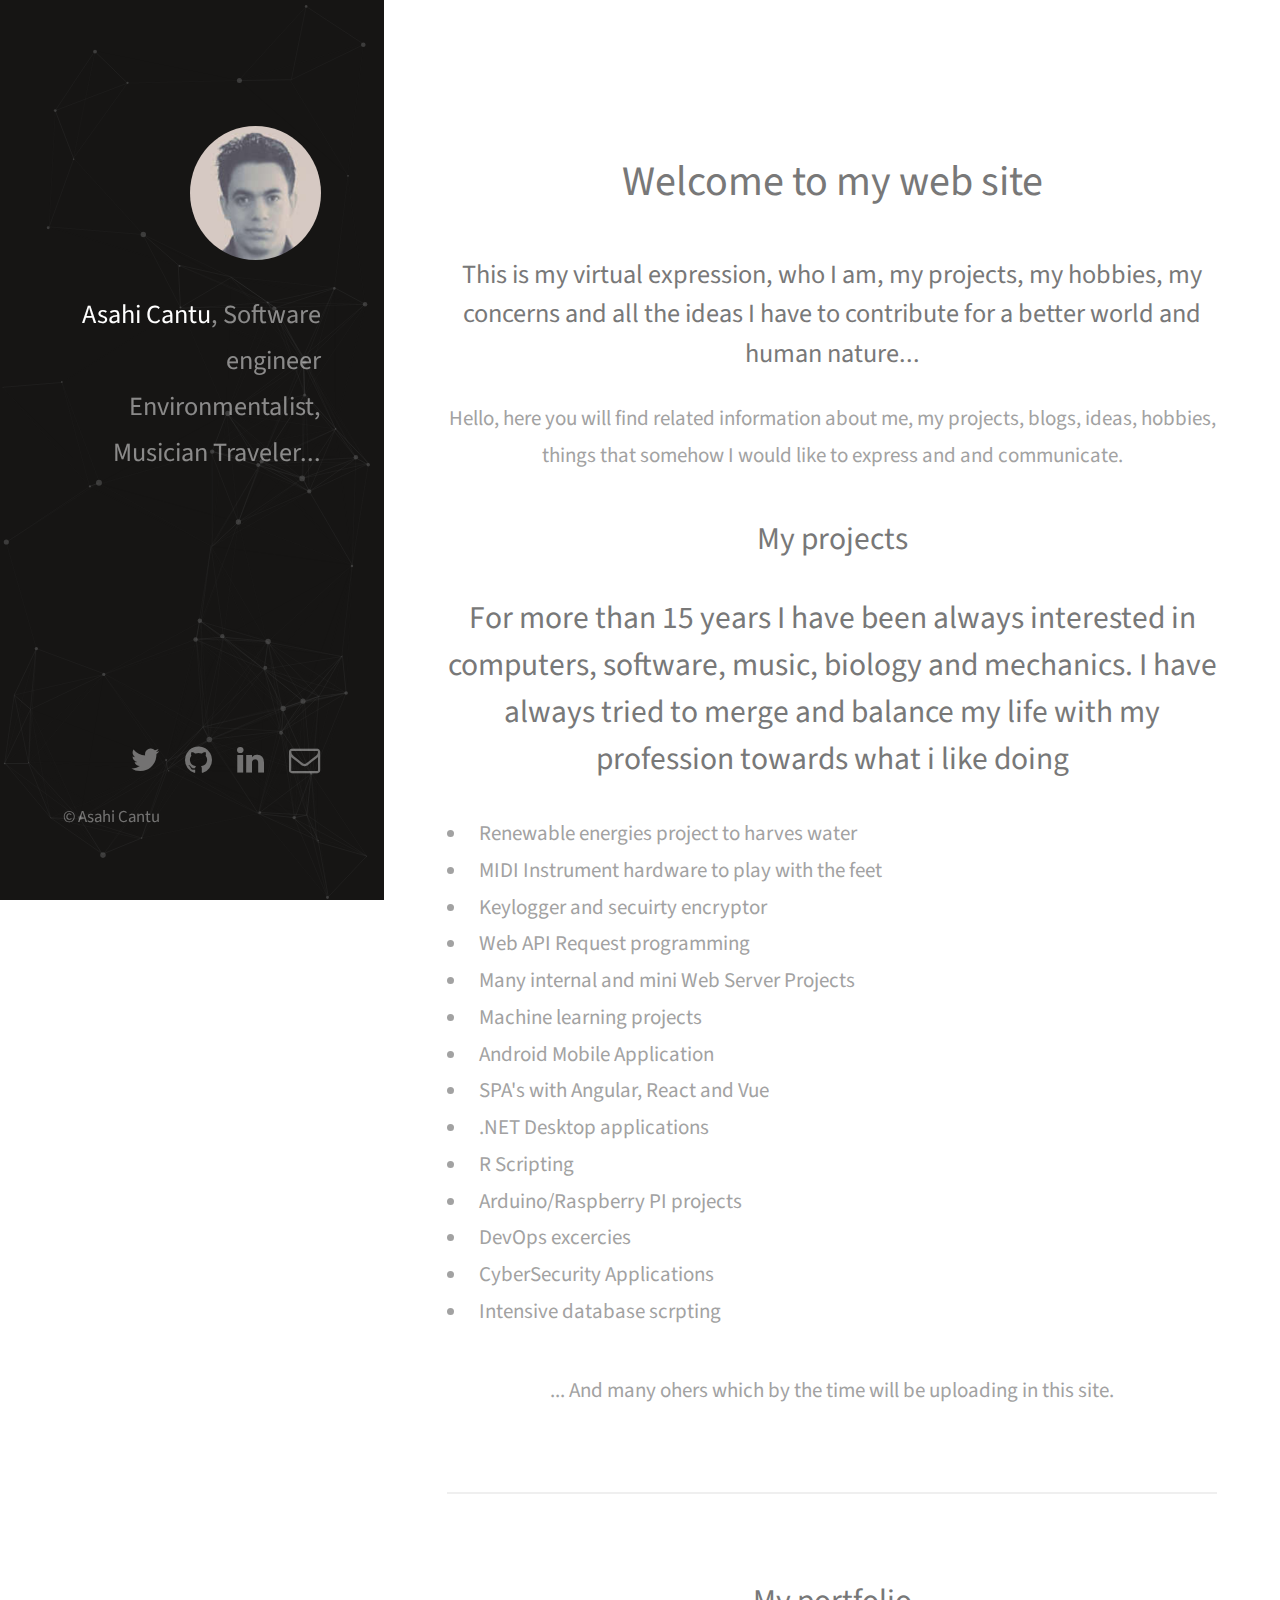
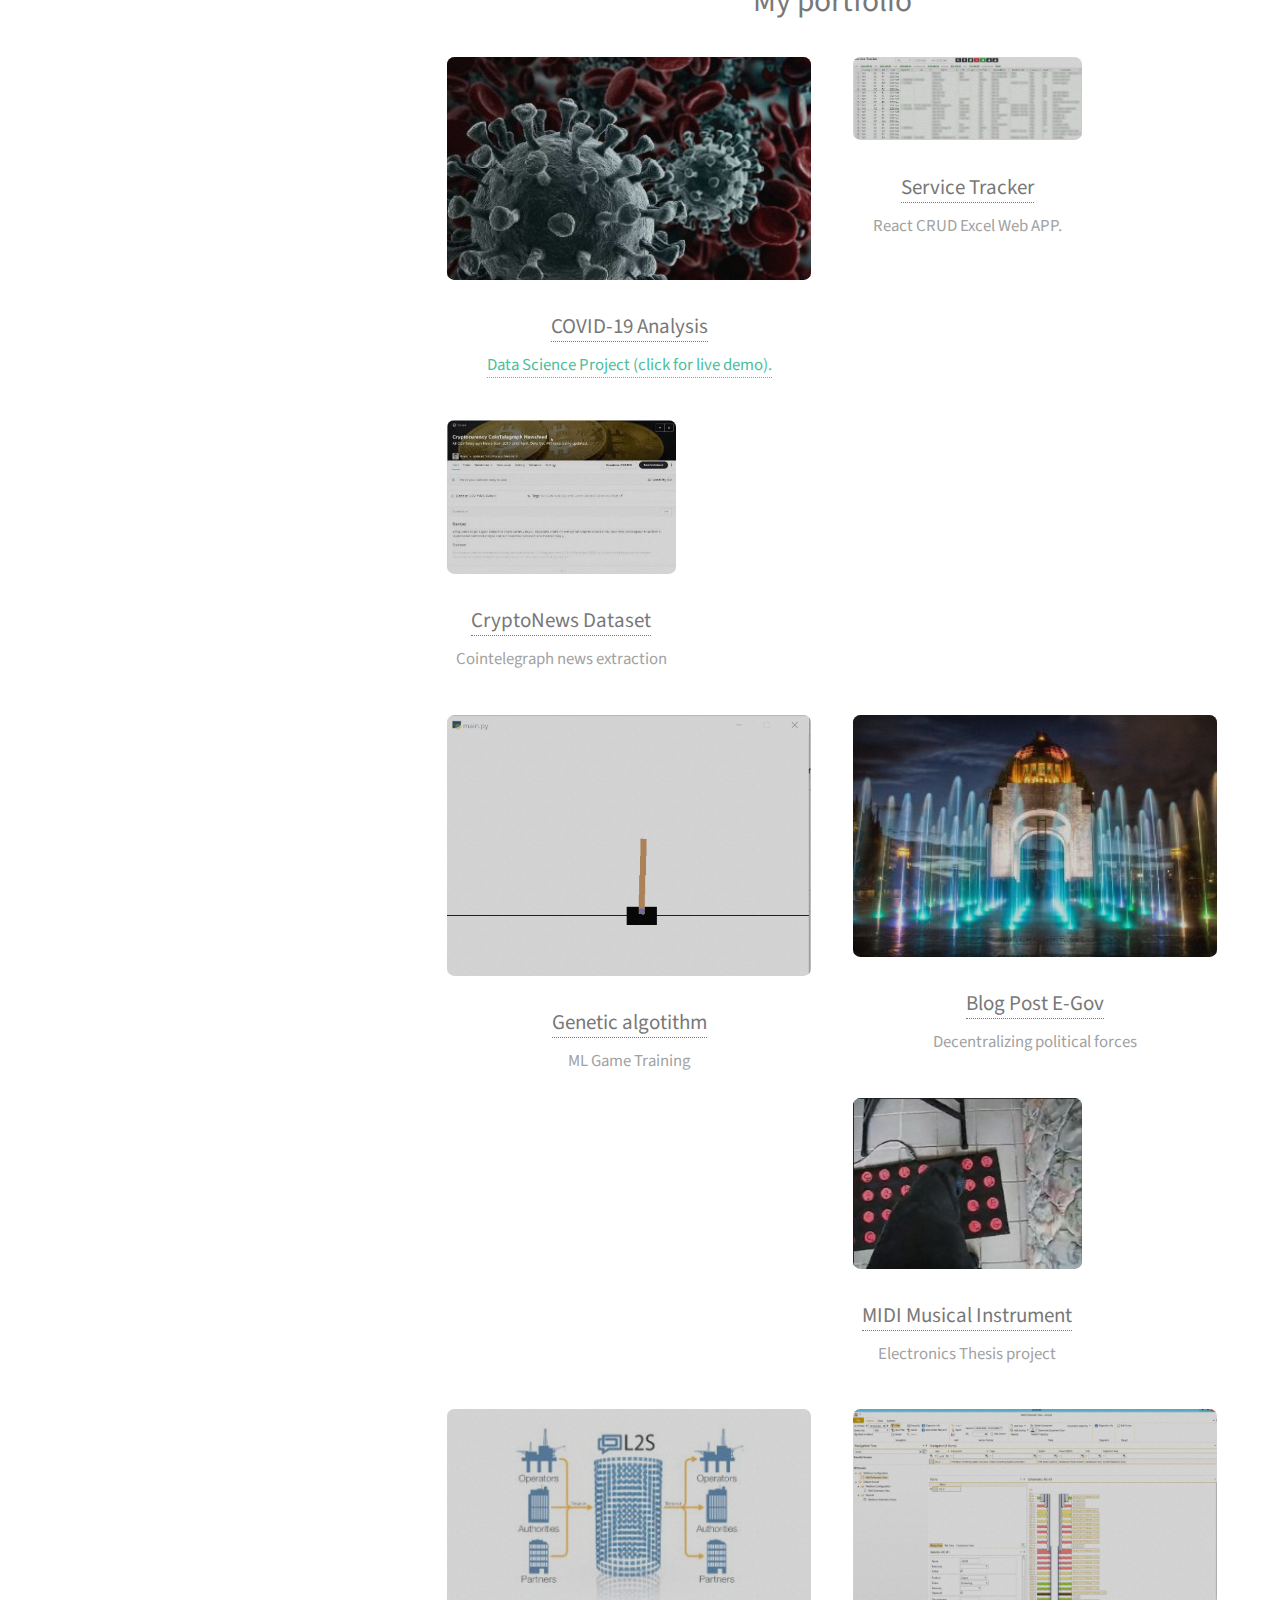
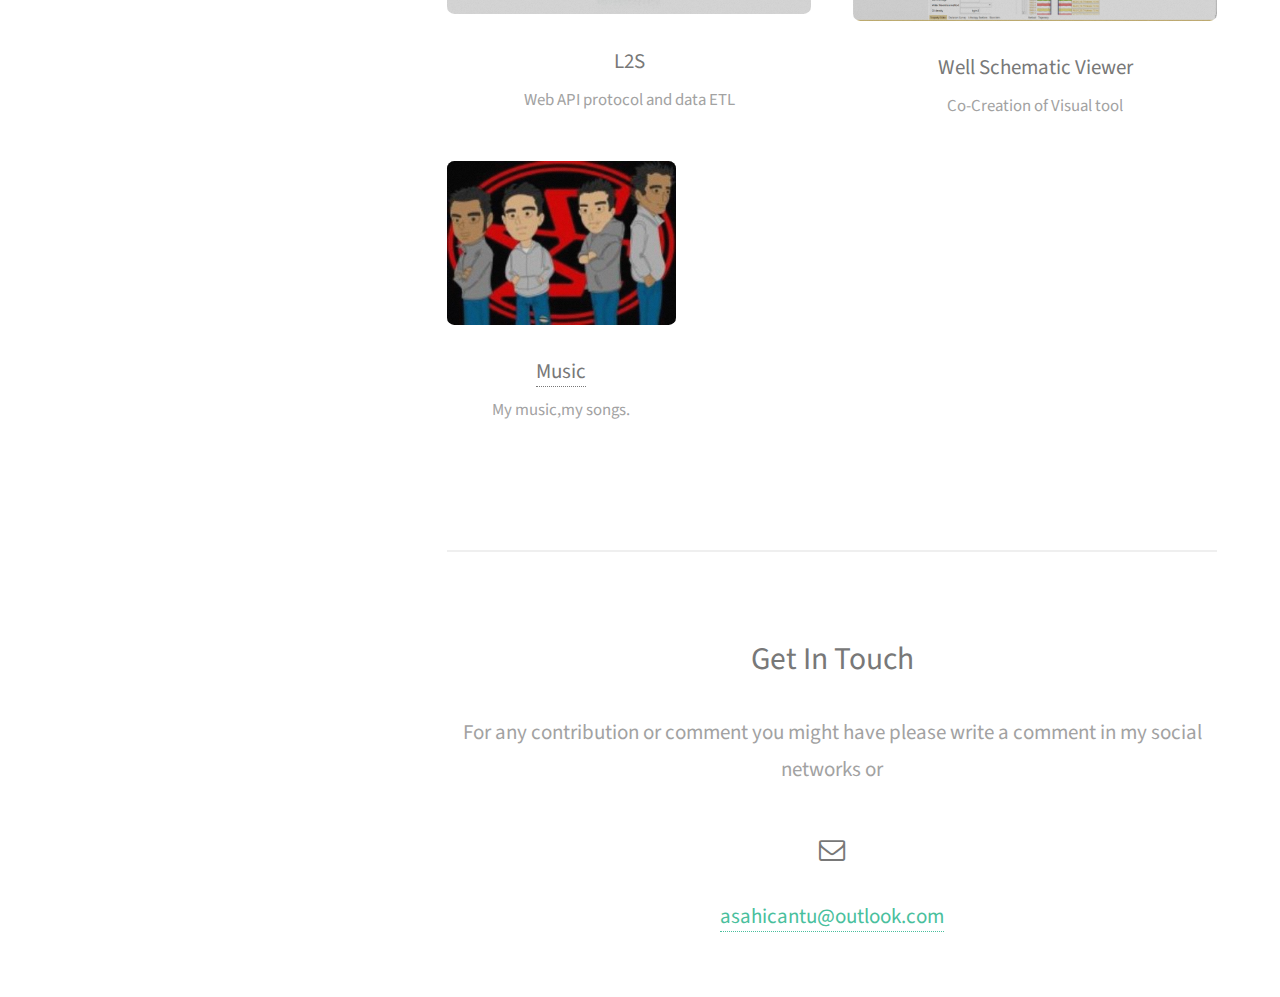
==== index.html @ 12fe198a "Removed ssl afterwards" ====
<!DOCTYPE HTML>
<html>
	<head>
		<title>Asahi Cantu Web Page</title>
		<meta charset="utf-8" />
		<meta name="viewport" content="width=device-width, initial-scale=1" />
		<!--[if lte IE 8]><script src="assets/js/ie/html5shiv.js"></script><![endif]-->
		<link rel="stylesheet" href="assets/css/main.css" />
		<link rel="stylesheet" href="assets/css/particles.css" />
		<!--[if lte IE 8]><link rel="stylesheet" href="assets/css/ie8.css" /><![endif]-->
	</head>
	<body id="top" class="intro">
		<!-- Header -->
			<header id="header">
					<div id="particles-js" class="inner">
						<a href="#" class="image avatar">
							<img src="images/PersonalPicture.png" alt="" />
						</a>
						<h1>
							<strong>Asahi Cantu</strong>, Software engineer
							<br /> Environmentalist, Musician
							<br /> Traveler...
						</h1>
				</div>
			</header>

		<!-- Main -->
			<div id="main">
				<!-- One -->
					<section id="one">
						<header class="major">
							<h2><strong>Welcome to my web site</strong><br /></h2>
							<h3>This is my virtual expression, who I am, my projects, my hobbies, my concerns and all the ideas I have to contribute for a better world and human nature...</h3>
						</header>
						<p>Hello, here you will find related information about me,  my projects, blogs, ideas, hobbies, things that somehow I would like to express and and communicate.</p>
						<h2><strong>My projects</strong><br /></h2>
							<h2>For more  than 15 years I have been always interested in computers, software, music, biology and mechanics. I have always tried to merge and balance my life with my profession towards what i like doing</h2>
						<ul>
							<li>Renewable energies project to harves water</li>
							<li>MIDI Instrument hardware to play with the feet</li>
							<li>Keylogger and secuirty encryptor</li>
							<li>Web API Request programming</li>
							<li>Many internal and mini Web Server Projects</li>
							<li>Machine learning projects</li>
							<li>Android Mobile Application</li>
							<li>SPA's with Angular, React and Vue</li>
							<li>.NET Desktop applications</li>
							<li>R Scripting</li>
							<li>Arduino/Raspberry PI projects</li>
							<li>DevOps excercies</li>
							<li>CyberSecurity Applications</li>
							<li>Intensive database scrpting</li>
						</ul>
						... And many ohers which by the time will be uploading in this site.
					</section>

				<!-- Two -->
					<section id="two">
						<h2>My portfolio</h2>
						<div class="row">
							<article class="6u 4u$(xsmall) work-item">
								<a href="images/fulls/covid-19.png" class="image fit thumb"><img src="images/thumbs/corona_0.jpg"  class="img-thumb" alt="" /></a>
								<h3><a href="https://github.com/asahicantu/DAT550">COVID-19 Analysis</a></h3>
								<p><a href="assets/html/covid-19/clusters_interactive.html">Data Science Project (click for live demo).</a></p>
							</article>
							<article class="4u$ 6u$(xsmall) work-item">
								<a href="images/fulls/st.gif" class="image fit thumb"><img src="images/thumbs/st.jpg" class="img-thumb" alt="" /></a>
								<h3><a href="https://github.com/asahicantu/ServiceTracker">Service Tracker</a></h3>
								<p>React CRUD Excel Web APP.</p>
							</article>
							<article class="4u$ 6u$(xsmall) work-item">
								<a href="images/fulls/CryptoNews.png" class="image fit thumb"><img src="images/thumbs/CryptoNews.jpg"  class="img-thumb" alt=""  /></a>
								<h3><a href="https://www.kaggle.com/asahicantu/cryptocurency-cointelegraph-newsfeed">CryptoNews Dataset</a></h3>
								<p>Cointelegraph news extraction</p>
							</article>
							<article class="6u 4u$(xsmall) work-item">
								<a href="images/fulls/Gym.gif" class="image fit thumb">
									<img src="images/fulls/Gym.gif"  class="img-thumb" alt="" /></a>
									<h3><a href="https://github.com/asahicantu/uis/tree/master/DAT540-IntroductionDataScience/Evolutionary_Ann">Genetic algotithm</a></h3>
									<p>ML Game Training</p>
							</article>
							<article class="6u 4u$(xsmall) work-item">
								<a href="images/fulls/EGov.png" class="image fit thumb">
									<img src="images/thumbs/Mexico5.jpg"  class="img-thumb" alt="" /></a>
									<h3><a href="https://medium.com/@asahicantu_74655/e-gov-descentralizando-los-poderes-políticos-67ffcb2a748a">Blog Post E-Gov</a></h3>
									<p>Decentralizing political forces</p>
							</article>
							<article class="4u$ 6u$(xsmall) work-item">
								<a href="images/fulls/MIDI.jpg"  class="image fit thumb"><img src="images/thumbs/MIDI.jpg"  class="img-thumb" alt="" /></a>
								<h3><a href="https://www.youtube.com/watch?v=yeadkOyrqaM">MIDI Musical Instrument</a></h3>
								<p>Electronics Thesis project</p>
							</article>
							<article class="6u 4u$(xsmall) work-item">
								<a href="images/fulls/l2s.png" class="image fit thumb"><img src="images/thumbs/L2S.jpg"  class="img-thumb" alt="" /></a>
								<h3>L2S</h3>
								<p>Web API protocol and data ETL</p>
							</article>

							<article class="6u 4u$(xsmall) work-item">
								<a href="images/fulls/GDMS.png" class="image fit thumb"><img src="images/fulls/GDMS.png"  class="img-thumb" alt="" /></a>
								<h3>Well Schematic Viewer</h3>
								<p>Co-Creation of Visual tool</p>
							</article>
							
							<article class="4u$ 6u$(xsmall) work-item">
								<a href="images/thumbs/group.jpg"  class="image fit thumb"><img src="images/thumbs/group.jpg"  class="img-thumb" alt="" /></a>
								<h3><a href="https://www.youtube.com/watch?v=3Ms_Q4gq-2M">Music</a></h3>
								<p>My music,my songs.</p>
							</article>

							
						</div>
					</section>

				<!-- Three -->
					<section id="three">
						<h2>Get In Touch</h2>
						<p>For any contribution or comment you might have please write a comment in my social networks or<p>
						<h3 class="icon fa-envelope-o"><span class="label">Email</span></h3>
						<a href="mailto:asahicantu@outlook.com">asahicantu@outlook.com</a>
					</section>

				<!-- Four -->
				<!--
					<section id="four">
						<h2>Elements</h2>

						<section>
							<h4>Text</h4>
							<p>This is <b>bold</b> and this is <strong>strong</strong>. This is <i>italic</i> and this is <em>emphasized</em>.
							This is <sup>superscript</sup> text and this is <sub>subscript</sub> text.
							This is <u>underlined</u> and this is code: <code>for (;;) { ... }</code>. Finally, <a href="#">this is a link</a>.</p>
							<hr />
							<header>
								<h4>Heading with a Subtitle</h4>
								<p>Lorem ipsum dolor sit amet nullam id egestas urna aliquam</p>
							</header>
							<p>Nunc lacinia ante nunc ac lobortis. Interdum adipiscing gravida odio porttitor sem non mi integer non faucibus ornare mi ut ante amet placerat aliquet. Volutpat eu sed ante lacinia sapien lorem accumsan varius montes viverra nibh in adipiscing blandit tempus accumsan.</p>
							<header>
								<h5>Heading with a Subtitle</h5>
								<p>Lorem ipsum dolor sit amet nullam id egestas urna aliquam</p>
							</header>
							<p>Nunc lacinia ante nunc ac lobortis. Interdum adipiscing gravida odio porttitor sem non mi integer non faucibus ornare mi ut ante amet placerat aliquet. Volutpat eu sed ante lacinia sapien lorem accumsan varius montes viverra nibh in adipiscing blandit tempus accumsan.</p>
							<hr />
							<h2>Heading Level 2</h2>
							<h3>Heading Level 3</h3>
							<h4>Heading Level 4</h4>
							<h5>Heading Level 5</h5>
							<h6>Heading Level 6</h6>
							<hr />
							<h5>Blockquote</h5>
							<blockquote>Fringilla nisl. Donec accumsan interdum nisi, quis tincidunt felis sagittis eget tempus euismod. Vestibulum ante ipsum primis in faucibus vestibulum. Blandit adipiscing eu felis iaculis volutpat ac adipiscing accumsan faucibus. Vestibulum ante ipsum primis in faucibus lorem ipsum dolor sit amet nullam adipiscing eu felis.</blockquote>
							<h5>Preformatted</h5>
							<pre><code>i = 0;

while (!deck.isInOrder()) {
print 'Iteration ' + i;
deck.shuffle();
i++;
}

print 'It took ' + i + ' iterations to sort the deck.';</code></pre>
						</section>

						<section>
							<h4>Lists</h4>
							<div class="row">
								<div class="6u 12u$(xsmall)">
									<h5>Unordered</h5>
									<ul>
										<li>Dolor pulvinar etiam magna etiam.</li>
										<li>Sagittis adipiscing lorem eleifend.</li>
										<li>Felis enim feugiat dolore viverra.</li>
									</ul>
									<h5>Alternate</h5>
									<ul class="alt">
										<li>Dolor pulvinar etiam magna etiam.</li>
										<li>Sagittis adipiscing lorem eleifend.</li>
										<li>Felis enim feugiat dolore viverra.</li>
									</ul>
								</div>
								<div class="6u$ 12u$(xsmall)">
									<h5>Ordered</h5>
									<ol>
										<li>Dolor pulvinar etiam magna etiam.</li>
										<li>Etiam vel felis at lorem sed viverra.</li>
										<li>Felis enim feugiat dolore viverra.</li>
										<li>Dolor pulvinar etiam magna etiam.</li>
										<li>Etiam vel felis at lorem sed viverra.</li>
										<li>Felis enim feugiat dolore viverra.</li>
									</ol>
									<h5>Icons</h5>
									<ul class="icons">
										<li><a href="#" class="icon fa-twitter"><span class="label">Twitter</span></a></li>
										<li><a href="#" class="icon fa-facebook"><span class="label">Facebook</span></a></li>
										<li><a href="#" class="icon fa-instagram"><span class="label">Instagram</span></a></li>
										<li><a href="#" class="icon fa-github"><span class="label">Github</span></a></li>
										<li><a href="#" class="icon fa-dribbble"><span class="label">Dribbble</span></a></li>
										<li><a href="#" class="icon fa-tumblr"><span class="label">Tumblr</span></a></li>
									</ul>
								</div>
							</div>
							<h5>Actions</h5>
							<ul class="actions">
								<li><a href="#" class="button special">Default</a></li>
								<li><a href="#" class="button">Default</a></li>
							</ul>
							<ul class="actions small">
								<li><a href="#" class="button special small">Small</a></li>
								<li><a href="#" class="button small">Small</a></li>
							</ul>
							<div class="row">
								<div class="6u 12u$(small)">
									<ul class="actions vertical">
										<li><a href="#" class="button special">Default</a></li>
										<li><a href="#" class="button">Default</a></li>
									</ul>
								</div>
								<div class="6u$ 12u$(small)">
									<ul class="actions vertical small">
										<li><a href="#" class="button special small">Small</a></li>
										<li><a href="#" class="button small">Small</a></li>
									</ul>
								</div>
								<div class="6u 12u$(small)">
									<ul class="actions vertical">
										<li><a href="#" class="button special fit">Default</a></li>
										<li><a href="#" class="button fit">Default</a></li>
									</ul>
								</div>
								<div class="6u$ 12u$(small)">
									<ul class="actions vertical small">
										<li><a href="#" class="button special small fit">Small</a></li>
										<li><a href="#" class="button small fit">Small</a></li>
									</ul>
								</div>
							</div>
						</section>

						<section>
							<h4>Table</h4>
							<h5>Default</h5>
							<div class="table-wrapper">
								<table>
									<thead>
										<tr>
											<th>Name</th>
											<th>Description</th>
											<th>Price</th>
										</tr>
									</thead>
									<tbody>
										<tr>
											<td>Item One</td>
											<td>Ante turpis integer aliquet porttitor.</td>
											<td>29.99</td>
										</tr>
										<tr>
											<td>Item Two</td>
											<td>Vis ac commodo adipiscing arcu aliquet.</td>
											<td>19.99</td>
										</tr>
										<tr>
											<td>Item Three</td>
											<td> Morbi faucibus arcu accumsan lorem.</td>
											<td>29.99</td>
										</tr>
										<tr>
											<td>Item Four</td>
											<td>Vitae integer tempus condimentum.</td>
											<td>19.99</td>
										</tr>
										<tr>
											<td>Item Five</td>
											<td>Ante turpis integer aliquet porttitor.</td>
											<td>29.99</td>
										</tr>
									</tbody>
									<tfoot>
										<tr>
											<td colspan="2"></td>
											<td>100.00</td>
										</tr>
									</tfoot>
								</table>
							</div>

							<h5>Alternate</h5>
							<div class="table-wrapper">
								<table class="alt">
									<thead>
										<tr>
											<th>Name</th>
											<th>Description</th>
											<th>Price</th>
										</tr>
									</thead>
									<tbody>
										<tr>
											<td>Item One</td>
											<td>Ante turpis integer aliquet porttitor.</td>
											<td>29.99</td>
										</tr>
										<tr>
											<td>Item Two</td>
											<td>Vis ac commodo adipiscing arcu aliquet.</td>
											<td>19.99</td>
										</tr>
										<tr>
											<td>Item Three</td>
											<td> Morbi faucibus arcu accumsan lorem.</td>
											<td>29.99</td>
										</tr>
										<tr>
											<td>Item Four</td>
											<td>Vitae integer tempus condimentum.</td>
											<td>19.99</td>
										</tr>
										<tr>
											<td>Item Five</td>
											<td>Ante turpis integer aliquet porttitor.</td>
											<td>29.99</td>
										</tr>
									</tbody>
									<tfoot>
										<tr>
											<td colspan="2"></td>
											<td>100.00</td>
										</tr>
									</tfoot>
								</table>
							</div>
						</section>

						<section>
							<h4>Buttons</h4>
							<ul class="actions">
								<li><a href="#" class="button special">Special</a></li>
								<li><a href="#" class="button">Default</a></li>
							</ul>
							<ul class="actions">
								<li><a href="#" class="button big">Big</a></li>
								<li><a href="#" class="button">Default</a></li>
								<li><a href="#" class="button small">Small</a></li>
							</ul>
							<ul class="actions fit">
								<li><a href="#" class="button special fit">Fit</a></li>
								<li><a href="#" class="button fit">Fit</a></li>
							</ul>
							<ul class="actions fit small">
								<li><a href="#" class="button special fit small">Fit + Small</a></li>
								<li><a href="#" class="button fit small">Fit + Small</a></li>
							</ul>
							<ul class="actions">
								<li><a href="#" class="button special icon fa-download">Icon</a></li>
								<li><a href="#" class="button icon fa-download">Icon</a></li>
							</ul>
							<ul class="actions">
								<li><span class="button special disabled">Special</span></li>
								<li><span class="button disabled">Default</span></li>
							</ul>
						</section>

						<section>
							<h4>Form</h4>
							<form method="post" action="#">
								<div class="row uniform 50%">
									<div class="6u 12u$(xsmall)">
										<input type="text" name="demo-name" id="demo-name" value="" placeholder="Name" />
									</div>
									<div class="6u$ 12u$(xsmall)">
										<input type="email" name="demo-email" id="demo-email" value="" placeholder="Email" />
									</div>
									<div class="12u$">
										<div class="select-wrapper">
											<select name="demo-category" id="demo-category">
												<option value="">- Category -</option>
												<option value="1">Manufacturing</option>
												<option value="1">Shipping</option>
												<option value="1">Administration</option>
												<option value="1">Human Resources</option>
											</select>
										</div>
									</div>
									<div class="4u 12u$(small)">
										<input type="radio" id="demo-priority-low" name="demo-priority" checked>
										<label for="demo-priority-low">Low Priority</label>
									</div>
									<div class="4u 12u$(small)">
										<input type="radio" id="demo-priority-normal" name="demo-priority">
										<label for="demo-priority-normal">Normal Priority</label>
									</div>
									<div class="4u$ 12u(small)">
										<input type="radio" id="demo-priority-high" name="demo-priority">
										<label for="demo-priority-high">High Priority</label>
									</div>
									<div class="6u 12u$(small)">
										<input type="checkbox" id="demo-copy" name="demo-copy">
										<label for="demo-copy">Email me a copy of this message</label>
									</div>
									<div class="6u$ 12u$(small)">
										<input type="checkbox" id="demo-human" name="demo-human" checked>
										<label for="demo-human">I am a human and not a robot</label>
									</div>
									<div class="12u$">
										<textarea name="demo-message" id="demo-message" placeholder="Enter your message" rows="6"></textarea>
									</div>
									<div class="12u$">
										<ul class="actions">
											<li><input type="submit" value="Send Message" class="special" /></li>
											<li><input type="reset" value="Reset" /></li>
										</ul>
									</div>
								</div>
							</form>
						</section>

						<section>
							<h4>Image</h4>
							<h5>Fit</h5>
							<div class="box alt">
								<div class="row 50% uniform">
									<div class="12u$"><span class="image fit"><img src="images/fulls/05.jpg" alt="" /></span></div>
									<div class="4u"><span class="image fit"><img src="images/thumbs/01.jpg" alt="" /></span></div>
									<div class="4u"><span class="image fit"><img src="images/thumbs/02.jpg" alt="" /></span></div>
									<div class="4u$"><span class="image fit"><img src="images/thumbs/03.jpg" alt="" /></span></div>
									<div class="4u"><span class="image fit"><img src="images/thumbs/04.jpg" alt="" /></span></div>
									<div class="4u"><span class="image fit"><img src="images/thumbs/05.jpg" alt="" /></span></div>
									<div class="4u$"><span class="image fit"><img src="images/thumbs/06.jpg" alt="" /></span></div>
									<div class="4u"><span class="image fit"><img src="images/thumbs/03.jpg" alt="" /></span></div>
									<div class="4u"><span class="image fit"><img src="images/thumbs/02.jpg" alt="" /></span></div>
									<div class="4u$"><span class="image fit"><img src="images/thumbs/01.jpg" alt="" /></span></div>
								</div>
							</div>
							<h5>Left &amp; Right</h5>
							<p><span class="image left"><img src="images/avatar.jpg" alt="" /></span>Fringilla nisl. Donec accumsan interdum nisi, quis tincidunt felis sagittis eget. tempus euismod. Vestibulum ante ipsum primis in faucibus vestibulum. Blandit adipiscing eu felis iaculis volutpat ac adipiscing accumsan eu faucibus. Integer ac pellentesque praesent tincidunt felis sagittis eget. tempus euismod. Vestibulum ante ipsum primis in faucibus vestibulum. Blandit adipiscing eu felis iaculis volutpat ac adipiscing accumsan eu faucibus. Integer ac pellentesque praesent. Donec accumsan interdum nisi, quis tincidunt felis sagittis eget. tempus euismod. Vestibulum ante ipsum primis in faucibus vestibulum. Blandit adipiscing eu felis iaculis volutpat ac adipiscing accumsan eu faucibus. Integer ac pellentesque praesent tincidunt felis sagittis eget. tempus euismod. Vestibulum ante ipsum primis in faucibus vestibulum. Blandit adipiscing eu felis iaculis volutpat ac adipiscing accumsan eu faucibus. Integer ac pellentesque praesent.</p>
							<p><span class="image right"><img src="images/avatar.jpg" alt="" /></span>Fringilla nisl. Donec accumsan interdum nisi, quis tincidunt felis sagittis eget. tempus euismod. Vestibulum ante ipsum primis in faucibus vestibulum. Blandit adipiscing eu felis iaculis volutpat ac adipiscing accumsan eu faucibus. Integer ac pellentesque praesent tincidunt felis sagittis eget. tempus euismod. Vestibulum ante ipsum primis in faucibus vestibulum. Blandit adipiscing eu felis iaculis volutpat ac adipiscing accumsan eu faucibus. Integer ac pellentesque praesent. Donec accumsan interdum nisi, quis tincidunt felis sagittis eget. tempus euismod. Vestibulum ante ipsum primis in faucibus vestibulum. Blandit adipiscing eu felis iaculis volutpat ac adipiscing accumsan eu faucibus. Integer ac pellentesque praesent tincidunt felis sagittis eget. tempus euismod. Vestibulum ante ipsum primis in faucibus vestibulum. Blandit adipiscing eu felis iaculis volutpat ac adipiscing accumsan eu faucibus. Integer ac pellentesque praesent.</p>
						</section>

					</section>
				-->

			</div>

		<!-- Footer -->
			<footer id="footer">
				<div class="inner">
					<ul class="icons">
						<li><a href="https://twitter.com/AsahiCantu" class="icon fa-twitter"><span class="label">Twitter</span></a></li>
						<li><a href="https://github.com/asahicantu" class="icon fa-github"><span class="label">Github</span></a></li>
						<li><a href="https://www.linkedin.com/in/asahicantu/" class="icon fa-linkedin"><span class="label">Dribbble</span></a></li>
						<li><a href="mailto:asahicantu@outlook.com" class="icon fa-envelope-o"><span class="label">Email</span></a></li>
					</ul>
					<ul class="copyright">
						<li>&copy; Asahi Cantu</li>
					</ul>
				</div>
			</footer>

		<!-- Scripts -->
			<script src="assets/js/jquery.min.js"></script>
			<script src="assets/js/jquery.poptrox.min.js"></script>
			<script src="assets/js/skel.min.js"></script>
			<script src="assets/js/util.js"></script>
			<!--[if lte IE 8]><script src="assets/js/ie/respond.min.js"></script><![endif]-->
			<script src="assets/js/main.js"></script>
			<script src="assets/js/particles.min.js"></script>
			<script src="assets/js/particleConfig.js"></script>

	</body>
</html>
---- assets/css/main.css ----
@import url("font-awesome.min.css");
@import url("https://fonts.googleapis.com/css?family=Source+Sans+Pro:400,400italic");

/*
	Strata by HTML5 UP
	html5up.net | @ajlkn
	Free for personal and commercial use under the CCA 3.0 license (html5up.net/license)
*/

/* Reset */

	html, body, div, span, applet, object, iframe, h1, h2, h3, h4, h5, h6, p, blockquote, pre, a, abbr, acronym, address, big, cite, code, del, dfn, em, img, ins, kbd, q, s, samp, small, strike, strong, sub, sup, tt, var, b, u, i, center, dl, dt, dd, ol, ul, li, fieldset, form, label, legend, table, caption, tbody, tfoot, thead, tr, th, td, article, aside, canvas, details, embed, figure, figcaption, footer, header, hgroup, menu, nav, output, ruby, section, summary, time, mark, audio, video {
		margin: 0;
		padding: 0;
		border: 0;
		font-size: 100%;
		font: inherit;
		vertical-align: baseline;
	}

	article, aside, details, figcaption, figure, footer, header, hgroup, menu, nav, section {
		display: block;
	}

	body {
		line-height: 1;
	}

	ol, ul {
		list-style: none;
	}

	blockquote, q {
		quotes: none;
	}

	blockquote:before, blockquote:after, q:before, q:after {
		content: '';
		content: none;
	}

	table {
		border-collapse: collapse;
		border-spacing: 0;
	}

	body {
		-webkit-text-size-adjust: none;
	}

/* Box Model */

	*, *:before, *:after {
		-moz-box-sizing: border-box;
		-webkit-box-sizing: border-box;
		box-sizing: border-box;
	}


	.intro {
		margin-top: 25px;
		font-size: 21px;
		text-align: center;
	
		-webkit-animation: fadein 2s; /* Safari, Chrome and Opera > 12.1 */
		   -moz-animation: fadein 2s; /* Firefox < 16 */
			-ms-animation: fadein 2s; /* Internet Explorer */
			 -o-animation: fadein 2s; /* Opera < 12.1 */
				animation: fadein 2s;
	}
	
	@keyframes fadein {
		from { opacity: 0; }
		to   { opacity: 1; }
	}
	
	/* Firefox < 16 */
	@-moz-keyframes fadein {
		from { opacity: 0; }
		to   { opacity: 1; }
	}
	
	/* Safari, Chrome and Opera > 12.1 */
	@-webkit-keyframes fadein {
		from { opacity: 0; }
		to   { opacity: 1; }
	}
	
	/* Internet Explorer */
	@-ms-keyframes fadein {
		from { opacity: 0; }
		to   { opacity: 1; }
	}

/* Containers */

	.container {
		margin-left: auto;
		margin-right: auto;
	}

	.container.\31 25\25 {
		width: 100%;
		max-width: 1200px;
		min-width: 960px;
	}

	.container.\37 5\25 {
		width: 720px;
	}

	.container.\35 0\25 {
		width: 480px;
	}

	.container.\32 5\25 {
		width: 240px;
	}

	.container {
		width: 960px;
	}

	@media screen and (max-width: 1800px) {

		.container.\31 25\25 {
			width: 100%;
			max-width: 1200px;
			min-width: 960px;
		}

		.container.\37 5\25 {
			width: 720px;
		}

		.container.\35 0\25 {
			width: 480px;
		}

		.container.\32 5\25 {
			width: 240px;
		}

		.container {
			width: 960px;
		}

	}

	@media screen and (max-width: 1280px) {

		.container.\31 25\25 {
			width: 100%;
			max-width: 1200px;
			min-width: 960px;
		}

		.container.\37 5\25 {
			width: 720px;
		}

		.container.\35 0\25 {
			width: 480px;
		}

		.container.\32 5\25 {
			width: 240px;
		}

		.container {
			width: 960px;
		}

	}

	@media screen and (max-width: 980px) {

		.container.\31 25\25 {
			width: 100%;
			max-width: 1200px;
			min-width: 960px;
		}

		.container.\37 5\25 {
			width: 720px;
		}

		.container.\35 0\25 {
			width: 480px;
		}

		.container.\32 5\25 {
			width: 240px;
		}

		.container {
			width: 960px;
		}

	}

	@media screen and (max-width: 736px) {

		.container.\31 25\25 {
			width: 100%;
			max-width: 1200px;
			min-width: 960px;
		}

		.container.\37 5\25 {
			width: 720px;
		}

		.container.\35 0\25 {
			width: 480px;
		}

		.container.\32 5\25 {
			width: 240px;
		}

		.container {
			width: 960px;
		}

	}

	@media screen and (max-width: 480px) {

		.container.\31 25\25 {
			width: 100%;
			max-width: 1200px;
			min-width: 960px;
		}

		.container.\37 5\25 {
			width: 720px;
		}

		.container.\35 0\25 {
			width: 480px;
		}

		.container.\32 5\25 {
			width: 240px;
		}

		.container {
			width: 960px;
		}

	}

/* Grid */

	.row {
		border-bottom: solid 1px transparent;
		-moz-box-sizing: border-box;
		-webkit-box-sizing: border-box;
		box-sizing: border-box;
	}

	.row > * {
		float: left;
		-moz-box-sizing: border-box;
		-webkit-box-sizing: border-box;
		box-sizing: border-box;
	}

	.row:after, .row:before {
		content: '';
		display: block;
		clear: both;
		height: 0;
	}

	.row.uniform > * > :first-child {
		margin-top: 0;
	}

	.row.uniform > * > :last-child {
		margin-bottom: 0;
	}

	.row.\30 \25 > * {
		padding: 0 0 0 0em;
	}

	.row.\30 \25 {
		margin: 0 0 -1px 0em;
	}

	.row.uniform.\30 \25 > * {
		padding: 0em 0 0 0em;
	}

	.row.uniform.\30 \25 {
		margin: 0em 0 -1px 0em;
	}

	.row > * {
		padding: 0 0 0 2.5em;
	}

	.row {
		margin: 0 0 -1px -2.5em;
	}

	.row.uniform > * {
		padding: 2.5em 0 0 2.5em;
	}

	.row.uniform {
		margin: -2.5em 0 -1px -2.5em;
	}

	.row.\32 00\25 > * {
		padding: 0 0 0 5em;
	}

	.row.\32 00\25 {
		margin: 0 0 -1px -5em;
	}

	.row.uniform.\32 00\25 > * {
		padding: 5em 0 0 5em;
	}

	.row.uniform.\32 00\25 {
		margin: -5em 0 -1px -5em;
	}

	.row.\31 50\25 > * {
		padding: 0 0 0 3.75em;
	}

	.row.\31 50\25 {
		margin: 0 0 -1px -3.75em;
	}

	.row.uniform.\31 50\25 > * {
		padding: 3.75em 0 0 3.75em;
	}

	.row.uniform.\31 50\25 {
		margin: -3.75em 0 -1px -3.75em;
	}

	.row.\35 0\25 > * {
		padding: 0 0 0 1.25em;
	}

	.row.\35 0\25 {
		margin: 0 0 -1px -1.25em;
	}

	.row.uniform.\35 0\25 > * {
		padding: 1.25em 0 0 1.25em;
	}

	.row.uniform.\35 0\25 {
		margin: -1.25em 0 -1px -1.25em;
	}

	.row.\32 5\25 > * {
		padding: 0 0 0 0.625em;
	}

	.row.\32 5\25 {
		margin: 0 0 -1px -0.625em;
	}

	.row.uniform.\32 5\25 > * {
		padding: 0.625em 0 0 0.625em;
	}

	.row.uniform.\32 5\25 {
		margin: -0.625em 0 -1px -0.625em;
	}

	.\31 2u, .\31 2u\24 {
		width: 100%;
		clear: none;
		margin-left: 0;
	}

	.\31 1u, .\31 1u\24 {
		width: 91.6666666667%;
		clear: none;
		margin-left: 0;
	}

	.\31 0u, .\31 0u\24 {
		width: 83.3333333333%;
		clear: none;
		margin-left: 0;
	}

	.\39 u, .\39 u\24 {
		width: 75%;
		clear: none;
		margin-left: 0;
	}

	.\38 u, .\38 u\24 {
		width: 66.6666666667%;
		clear: none;
		margin-left: 0;
	}

	.\37 u, .\37 u\24 {
		width: 58.3333333333%;
		clear: none;
		margin-left: 0;
	}

	.\36 u, .\36 u\24 {
		width: 50%;
		clear: none;
		margin-left: 0;
	}

	.\35 u, .\35 u\24 {
		width: 41.6666666667%;
		clear: none;
		margin-left: 0;
	}

	.\34 u, .\34 u\24 {
		width: 33.3333333333%;
		clear: none;
		margin-left: 0;
	}

	.\33 u, .\33 u\24 {
		width: 25%;
		clear: none;
		margin-left: 0;
	}

	.\32 u, .\32 u\24 {
		width: 16.6666666667%;
		clear: none;
		margin-left: 0;
	}

	.\31 u, .\31 u\24 {
		width: 8.3333333333%;
		clear: none;
		margin-left: 0;
	}

	.\31 2u\24 + *,
	.\31 1u\24 + *,
	.\31 0u\24 + *,
	.\39 u\24 + *,
	.\38 u\24 + *,
	.\37 u\24 + *,
	.\36 u\24 + *,
	.\35 u\24 + *,
	.\34 u\24 + *,
	.\33 u\24 + *,
	.\32 u\24 + *,
	.\31 u\24 + * {
		clear: left;
	}

	.\-11u {
		margin-left: 91.66667%;
	}

	.\-10u {
		margin-left: 83.33333%;
	}

	.\-9u {
		margin-left: 75%;
	}

	.\-8u {
		margin-left: 66.66667%;
	}

	.\-7u {
		margin-left: 58.33333%;
	}

	.\-6u {
		margin-left: 50%;
	}

	.\-5u {
		margin-left: 41.66667%;
	}

	.\-4u {
		margin-left: 33.33333%;
	}

	.\-3u {
		margin-left: 25%;
	}

	.\-2u {
		margin-left: 16.66667%;
	}

	.\-1u {
		margin-left: 8.33333%;
	}

	@media screen and (max-width: 1800px) {

		.row > * {
			padding: 0 0 0 2.5em;
		}

		.row {
			margin: 0 0 -1px -2.5em;
		}

		.row.uniform > * {
			padding: 2.5em 0 0 2.5em;
		}

		.row.uniform {
			margin: -2.5em 0 -1px -2.5em;
		}

		.row.\32 00\25 > * {
			padding: 0 0 0 5em;
		}

		.row.\32 00\25 {
			margin: 0 0 -1px -5em;
		}

		.row.uniform.\32 00\25 > * {
			padding: 5em 0 0 5em;
		}

		.row.uniform.\32 00\25 {
			margin: -5em 0 -1px -5em;
		}

		.row.\31 50\25 > * {
			padding: 0 0 0 3.75em;
		}

		.row.\31 50\25 {
			margin: 0 0 -1px -3.75em;
		}

		.row.uniform.\31 50\25 > * {
			padding: 3.75em 0 0 3.75em;
		}

		.row.uniform.\31 50\25 {
			margin: -3.75em 0 -1px -3.75em;
		}

		.row.\35 0\25 > * {
			padding: 0 0 0 1.25em;
		}

		.row.\35 0\25 {
			margin: 0 0 -1px -1.25em;
		}

		.row.uniform.\35 0\25 > * {
			padding: 1.25em 0 0 1.25em;
		}

		.row.uniform.\35 0\25 {
			margin: -1.25em 0 -1px -1.25em;
		}

		.row.\32 5\25 > * {
			padding: 0 0 0 0.625em;
		}

		.row.\32 5\25 {
			margin: 0 0 -1px -0.625em;
		}

		.row.uniform.\32 5\25 > * {
			padding: 0.625em 0 0 0.625em;
		}

		.row.uniform.\32 5\25 {
			margin: -0.625em 0 -1px -0.625em;
		}

		.\31 2u\28xlarge\29, .\31 2u\24\28xlarge\29 {
			width: 100%;
			clear: none;
			margin-left: 0;
		}

		.\31 1u\28xlarge\29, .\31 1u\24\28xlarge\29 {
			width: 91.6666666667%;
			clear: none;
			margin-left: 0;
		}

		.\31 0u\28xlarge\29, .\31 0u\24\28xlarge\29 {
			width: 83.3333333333%;
			clear: none;
			margin-left: 0;
		}

		.\39 u\28xlarge\29, .\39 u\24\28xlarge\29 {
			width: 75%;
			clear: none;
			margin-left: 0;
		}

		.\38 u\28xlarge\29, .\38 u\24\28xlarge\29 {
			width: 66.6666666667%;
			clear: none;
			margin-left: 0;
		}

		.\37 u\28xlarge\29, .\37 u\24\28xlarge\29 {
			width: 58.3333333333%;
			clear: none;
			margin-left: 0;
		}

		.\36 u\28xlarge\29, .\36 u\24\28xlarge\29 {
			width: 50%;
			clear: none;
			margin-left: 0;
		}

		.\35 u\28xlarge\29, .\35 u\24\28xlarge\29 {
			width: 41.6666666667%;
			clear: none;
			margin-left: 0;
		}

		.\34 u\28xlarge\29, .\34 u\24\28xlarge\29 {
			width: 33.3333333333%;
			clear: none;
			margin-left: 0;
		}

		.\33 u\28xlarge\29, .\33 u\24\28xlarge\29 {
			width: 25%;
			clear: none;
			margin-left: 0;
		}

		.\32 u\28xlarge\29, .\32 u\24\28xlarge\29 {
			width: 16.6666666667%;
			clear: none;
			margin-left: 0;
		}

		.\31 u\28xlarge\29, .\31 u\24\28xlarge\29 {
			width: 8.3333333333%;
			clear: none;
			margin-left: 0;
		}

		.\31 2u\24\28xlarge\29 + *,
		.\31 1u\24\28xlarge\29 + *,
		.\31 0u\24\28xlarge\29 + *,
		.\39 u\24\28xlarge\29 + *,
		.\38 u\24\28xlarge\29 + *,
		.\37 u\24\28xlarge\29 + *,
		.\36 u\24\28xlarge\29 + *,
		.\35 u\24\28xlarge\29 + *,
		.\34 u\24\28xlarge\29 + *,
		.\33 u\24\28xlarge\29 + *,
		.\32 u\24\28xlarge\29 + *,
		.\31 u\24\28xlarge\29 + * {
			clear: left;
		}

		.\-11u\28xlarge\29 {
			margin-left: 91.66667%;
		}

		.\-10u\28xlarge\29 {
			margin-left: 83.33333%;
		}

		.\-9u\28xlarge\29 {
			margin-left: 75%;
		}

		.\-8u\28xlarge\29 {
			margin-left: 66.66667%;
		}

		.\-7u\28xlarge\29 {
			margin-left: 58.33333%;
		}

		.\-6u\28xlarge\29 {
			margin-left: 50%;
		}

		.\-5u\28xlarge\29 {
			margin-left: 41.66667%;
		}

		.\-4u\28xlarge\29 {
			margin-left: 33.33333%;
		}

		.\-3u\28xlarge\29 {
			margin-left: 25%;
		}

		.\-2u\28xlarge\29 {
			margin-left: 16.66667%;
		}

		.\-1u\28xlarge\29 {
			margin-left: 8.33333%;
		}

	}

	@media screen and (max-width: 1280px) {

		.row > * {
			padding: 0 0 0 2em;
		}

		.row {
			margin: 0 0 -1px -2em;
		}

		.row.uniform > * {
			padding: 2em 0 0 2em;
		}

		.row.uniform {
			margin: -2em 0 -1px -2em;
		}

		.row.\32 00\25 > * {
			padding: 0 0 0 4em;
		}

		.row.\32 00\25 {
			margin: 0 0 -1px -4em;
		}

		.row.uniform.\32 00\25 > * {
			padding: 4em 0 0 4em;
		}

		.row.uniform.\32 00\25 {
			margin: -4em 0 -1px -4em;
		}

		.row.\31 50\25 > * {
			padding: 0 0 0 3em;
		}

		.row.\31 50\25 {
			margin: 0 0 -1px -3em;
		}

		.row.uniform.\31 50\25 > * {
			padding: 3em 0 0 3em;
		}

		.row.uniform.\31 50\25 {
			margin: -3em 0 -1px -3em;
		}

		.row.\35 0\25 > * {
			padding: 0 0 0 1em;
		}

		.row.\35 0\25 {
			margin: 0 0 -1px -1em;
		}

		.row.uniform.\35 0\25 > * {
			padding: 1em 0 0 1em;
		}

		.row.uniform.\35 0\25 {
			margin: -1em 0 -1px -1em;
		}

		.row.\32 5\25 > * {
			padding: 0 0 0 0.5em;
		}

		.row.\32 5\25 {
			margin: 0 0 -1px -0.5em;
		}

		.row.uniform.\32 5\25 > * {
			padding: 0.5em 0 0 0.5em;
		}

		.row.uniform.\32 5\25 {
			margin: -0.5em 0 -1px -0.5em;
		}

		.\31 2u\28large\29, .\31 2u\24\28large\29 {
			width: 100%;
			clear: none;
			margin-left: 0;
		}

		.\31 1u\28large\29, .\31 1u\24\28large\29 {
			width: 91.6666666667%;
			clear: none;
			margin-left: 0;
		}

		.\31 0u\28large\29, .\31 0u\24\28large\29 {
			width: 83.3333333333%;
			clear: none;
			margin-left: 0;
		}

		.\39 u\28large\29, .\39 u\24\28large\29 {
			width: 75%;
			clear: none;
			margin-left: 0;
		}

		.\38 u\28large\29, .\38 u\24\28large\29 {
			width: 66.6666666667%;
			clear: none;
			margin-left: 0;
		}

		.\37 u\28large\29, .\37 u\24\28large\29 {
			width: 58.3333333333%;
			clear: none;
			margin-left: 0;
		}

		.\36 u\28large\29, .\36 u\24\28large\29 {
			width: 50%;
			clear: none;
			margin-left: 0;
		}

		.\35 u\28large\29, .\35 u\24\28large\29 {
			width: 41.6666666667%;
			clear: none;
			margin-left: 0;
		}

		.\34 u\28large\29, .\34 u\24\28large\29 {
			width: 33.3333333333%;
			clear: none;
			margin-left: 0;
		}

		.\33 u\28large\29, .\33 u\24\28large\29 {
			width: 25%;
			clear: none;
			margin-left: 0;
		}

		.\32 u\28large\29, .\32 u\24\28large\29 {
			width: 16.6666666667%;
			clear: none;
			margin-left: 0;
		}

		.\31 u\28large\29, .\31 u\24\28large\29 {
			width: 8.3333333333%;
			clear: none;
			margin-left: 0;
		}

		.\31 2u\24\28large\29 + *,
		.\31 1u\24\28large\29 + *,
		.\31 0u\24\28large\29 + *,
		.\39 u\24\28large\29 + *,
		.\38 u\24\28large\29 + *,
		.\37 u\24\28large\29 + *,
		.\36 u\24\28large\29 + *,
		.\35 u\24\28large\29 + *,
		.\34 u\24\28large\29 + *,
		.\33 u\24\28large\29 + *,
		.\32 u\24\28large\29 + *,
		.\31 u\24\28large\29 + * {
			clear: left;
		}

		.\-11u\28large\29 {
			margin-left: 91.66667%;
		}

		.\-10u\28large\29 {
			margin-left: 83.33333%;
		}

		.\-9u\28large\29 {
			margin-left: 75%;
		}

		.\-8u\28large\29 {
			margin-left: 66.66667%;
		}

		.\-7u\28large\29 {
			margin-left: 58.33333%;
		}

		.\-6u\28large\29 {
			margin-left: 50%;
		}

		.\-5u\28large\29 {
			margin-left: 41.66667%;
		}

		.\-4u\28large\29 {
			margin-left: 33.33333%;
		}

		.\-3u\28large\29 {
			margin-left: 25%;
		}

		.\-2u\28large\29 {
			margin-left: 16.66667%;
		}

		.\-1u\28large\29 {
			margin-left: 8.33333%;
		}

	}

	@media screen and (max-width: 980px) {

		.row > * {
			padding: 0 0 0 2em;
		}

		.row {
			margin: 0 0 -1px -2em;
		}

		.row.uniform > * {
			padding: 2em 0 0 2em;
		}

		.row.uniform {
			margin: -2em 0 -1px -2em;
		}

		.row.\32 00\25 > * {
			padding: 0 0 0 4em;
		}

		.row.\32 00\25 {
			margin: 0 0 -1px -4em;
		}

		.row.uniform.\32 00\25 > * {
			padding: 4em 0 0 4em;
		}

		.row.uniform.\32 00\25 {
			margin: -4em 0 -1px -4em;
		}

		.row.\31 50\25 > * {
			padding: 0 0 0 3em;
		}

		.row.\31 50\25 {
			margin: 0 0 -1px -3em;
		}

		.row.uniform.\31 50\25 > * {
			padding: 3em 0 0 3em;
		}

		.row.uniform.\31 50\25 {
			margin: -3em 0 -1px -3em;
		}

		.row.\35 0\25 > * {
			padding: 0 0 0 1em;
		}

		.row.\35 0\25 {
			margin: 0 0 -1px -1em;
		}

		.row.uniform.\35 0\25 > * {
			padding: 1em 0 0 1em;
		}

		.row.uniform.\35 0\25 {
			margin: -1em 0 -1px -1em;
		}

		.row.\32 5\25 > * {
			padding: 0 0 0 0.5em;
		}

		.row.\32 5\25 {
			margin: 0 0 -1px -0.5em;
		}

		.row.uniform.\32 5\25 > * {
			padding: 0.5em 0 0 0.5em;
		}

		.row.uniform.\32 5\25 {
			margin: -0.5em 0 -1px -0.5em;
		}

		.\31 2u\28medium\29, .\31 2u\24\28medium\29 {
			width: 100%;
			clear: none;
			margin-left: 0;
		}

		.\31 1u\28medium\29, .\31 1u\24\28medium\29 {
			width: 91.6666666667%;
			clear: none;
			margin-left: 0;
		}

		.\31 0u\28medium\29, .\31 0u\24\28medium\29 {
			width: 83.3333333333%;
			clear: none;
			margin-left: 0;
		}

		.\39 u\28medium\29, .\39 u\24\28medium\29 {
			width: 75%;
			clear: none;
			margin-left: 0;
		}

		.\38 u\28medium\29, .\38 u\24\28medium\29 {
			width: 66.6666666667%;
			clear: none;
			margin-left: 0;
		}

		.\37 u\28medium\29, .\37 u\24\28medium\29 {
			width: 58.3333333333%;
			clear: none;
			margin-left: 0;
		}

		.\36 u\28medium\29, .\36 u\24\28medium\29 {
			width: 50%;
			clear: none;
			margin-left: 0;
		}

		.\35 u\28medium\29, .\35 u\24\28medium\29 {
			width: 41.6666666667%;
			clear: none;
			margin-left: 0;
		}

		.\34 u\28medium\29, .\34 u\24\28medium\29 {
			width: 33.3333333333%;
			clear: none;
			margin-left: 0;
		}

		.\33 u\28medium\29, .\33 u\24\28medium\29 {
			width: 25%;
			clear: none;
			margin-left: 0;
		}

		.\32 u\28medium\29, .\32 u\24\28medium\29 {
			width: 16.6666666667%;
			clear: none;
			margin-left: 0;
		}

		.\31 u\28medium\29, .\31 u\24\28medium\29 {
			width: 8.3333333333%;
			clear: none;
			margin-left: 0;
		}

		.\31 2u\24\28medium\29 + *,
		.\31 1u\24\28medium\29 + *,
		.\31 0u\24\28medium\29 + *,
		.\39 u\24\28medium\29 + *,
		.\38 u\24\28medium\29 + *,
		.\37 u\24\28medium\29 + *,
		.\36 u\24\28medium\29 + *,
		.\35 u\24\28medium\29 + *,
		.\34 u\24\28medium\29 + *,
		.\33 u\24\28medium\29 + *,
		.\32 u\24\28medium\29 + *,
		.\31 u\24\28medium\29 + * {
			clear: left;
		}

		.\-11u\28medium\29 {
			margin-left: 91.66667%;
		}

		.\-10u\28medium\29 {
			margin-left: 83.33333%;
		}

		.\-9u\28medium\29 {
			margin-left: 75%;
		}

		.\-8u\28medium\29 {
			margin-left: 66.66667%;
		}

		.\-7u\28medium\29 {
			margin-left: 58.33333%;
		}

		.\-6u\28medium\29 {
			margin-left: 50%;
		}

		.\-5u\28medium\29 {
			margin-left: 41.66667%;
		}

		.\-4u\28medium\29 {
			margin-left: 33.33333%;
		}

		.\-3u\28medium\29 {
			margin-left: 25%;
		}

		.\-2u\28medium\29 {
			margin-left: 16.66667%;
		}

		.\-1u\28medium\29 {
			margin-left: 8.33333%;
		}

	}

	@media screen and (max-width: 736px) {

		.row > * {
			padding: 0 0 0 1.5em;
		}

		.row {
			margin: 0 0 -1px -1.5em;
		}

		.row.uniform > * {
			padding: 1.5em 0 0 1.5em;
		}

		.row.uniform {
			margin: -1.5em 0 -1px -1.5em;
		}

		.row.\32 00\25 > * {
			padding: 0 0 0 3em;
		}

		.row.\32 00\25 {
			margin: 0 0 -1px -3em;
		}

		.row.uniform.\32 00\25 > * {
			padding: 3em 0 0 3em;
		}

		.row.uniform.\32 00\25 {
			margin: -3em 0 -1px -3em;
		}

		.row.\31 50\25 > * {
			padding: 0 0 0 2.25em;
		}

		.row.\31 50\25 {
			margin: 0 0 -1px -2.25em;
		}

		.row.uniform.\31 50\25 > * {
			padding: 2.25em 0 0 2.25em;
		}

		.row.uniform.\31 50\25 {
			margin: -2.25em 0 -1px -2.25em;
		}

		.row.\35 0\25 > * {
			padding: 0 0 0 0.75em;
		}

		.row.\35 0\25 {
			margin: 0 0 -1px -0.75em;
		}

		.row.uniform.\35 0\25 > * {
			padding: 0.75em 0 0 0.75em;
		}

		.row.uniform.\35 0\25 {
			margin: -0.75em 0 -1px -0.75em;
		}

		.row.\32 5\25 > * {
			padding: 0 0 0 0.375em;
		}

		.row.\32 5\25 {
			margin: 0 0 -1px -0.375em;
		}

		.row.uniform.\32 5\25 > * {
			padding: 0.375em 0 0 0.375em;
		}

		.row.uniform.\32 5\25 {
			margin: -0.375em 0 -1px -0.375em;
		}

		.\31 2u\28small\29, .\31 2u\24\28small\29 {
			width: 100%;
			clear: none;
			margin-left: 0;
		}

		.\31 1u\28small\29, .\31 1u\24\28small\29 {
			width: 91.6666666667%;
			clear: none;
			margin-left: 0;
		}

		.\31 0u\28small\29, .\31 0u\24\28small\29 {
			width: 83.3333333333%;
			clear: none;
			margin-left: 0;
		}

		.\39 u\28small\29, .\39 u\24\28small\29 {
			width: 75%;
			clear: none;
			margin-left: 0;
		}

		.\38 u\28small\29, .\38 u\24\28small\29 {
			width: 66.6666666667%;
			clear: none;
			margin-left: 0;
		}

		.\37 u\28small\29, .\37 u\24\28small\29 {
			width: 58.3333333333%;
			clear: none;
			margin-left: 0;
		}

		.\36 u\28small\29, .\36 u\24\28small\29 {
			width: 50%;
			clear: none;
			margin-left: 0;
		}

		.\35 u\28small\29, .\35 u\24\28small\29 {
			width: 41.6666666667%;
			clear: none;
			margin-left: 0;
		}

		.\34 u\28small\29, .\34 u\24\28small\29 {
			width: 33.3333333333%;
			clear: none;
			margin-left: 0;
		}

		.\33 u\28small\29, .\33 u\24\28small\29 {
			width: 25%;
			clear: none;
			margin-left: 0;
		}

		.\32 u\28small\29, .\32 u\24\28small\29 {
			width: 16.6666666667%;
			clear: none;
			margin-left: 0;
		}

		.\31 u\28small\29, .\31 u\24\28small\29 {
			width: 8.3333333333%;
			clear: none;
			margin-left: 0;
		}

		.\31 2u\24\28small\29 + *,
		.\31 1u\24\28small\29 + *,
		.\31 0u\24\28small\29 + *,
		.\39 u\24\28small\29 + *,
		.\38 u\24\28small\29 + *,
		.\37 u\24\28small\29 + *,
		.\36 u\24\28small\29 + *,
		.\35 u\24\28small\29 + *,
		.\34 u\24\28small\29 + *,
		.\33 u\24\28small\29 + *,
		.\32 u\24\28small\29 + *,
		.\31 u\24\28small\29 + * {
			clear: left;
		}

		.\-11u\28small\29 {
			margin-left: 91.66667%;
		}

		.\-10u\28small\29 {
			margin-left: 83.33333%;
		}

		.\-9u\28small\29 {
			margin-left: 75%;
		}

		.\-8u\28small\29 {
			margin-left: 66.66667%;
		}

		.\-7u\28small\29 {
			margin-left: 58.33333%;
		}

		.\-6u\28small\29 {
			margin-left: 50%;
		}

		.\-5u\28small\29 {
			margin-left: 41.66667%;
		}

		.\-4u\28small\29 {
			margin-left: 33.33333%;
		}

		.\-3u\28small\29 {
			margin-left: 25%;
		}

		.\-2u\28small\29 {
			margin-left: 16.66667%;
		}

		.\-1u\28small\29 {
			margin-left: 8.33333%;
		}

	}

	@media screen and (max-width: 480px) {

		.row > * {
			padding: 0 0 0 1.5em;
		}

		.row {
			margin: 0 0 -1px -1.5em;
		}

		.row.uniform > * {
			padding: 1.5em 0 0 1.5em;
		}

		.row.uniform {
			margin: -1.5em 0 -1px -1.5em;
		}

		.row.\32 00\25 > * {
			padding: 0 0 0 3em;
		}

		.row.\32 00\25 {
			margin: 0 0 -1px -3em;
		}

		.row.uniform.\32 00\25 > * {
			padding: 3em 0 0 3em;
		}

		.row.uniform.\32 00\25 {
			margin: -3em 0 -1px -3em;
		}

		.row.\31 50\25 > * {
			padding: 0 0 0 2.25em;
		}

		.row.\31 50\25 {
			margin: 0 0 -1px -2.25em;
		}

		.row.uniform.\31 50\25 > * {
			padding: 2.25em 0 0 2.25em;
		}

		.row.uniform.\31 50\25 {
			margin: -2.25em 0 -1px -2.25em;
		}

		.row.\35 0\25 > * {
			padding: 0 0 0 0.75em;
		}

		.row.\35 0\25 {
			margin: 0 0 -1px -0.75em;
		}

		.row.uniform.\35 0\25 > * {
			padding: 0.75em 0 0 0.75em;
		}

		.row.uniform.\35 0\25 {
			margin: -0.75em 0 -1px -0.75em;
		}

		.row.\32 5\25 > * {
			padding: 0 0 0 0.375em;
		}

		.row.\32 5\25 {
			margin: 0 0 -1px -0.375em;
		}

		.row.uniform.\32 5\25 > * {
			padding: 0.375em 0 0 0.375em;
		}

		.row.uniform.\32 5\25 {
			margin: -0.375em 0 -1px -0.375em;
		}

		.\31 2u\28xsmall\29, .\31 2u\24\28xsmall\29 {
			width: 100%;
			clear: none;
			margin-left: 0;
		}

		.\31 1u\28xsmall\29, .\31 1u\24\28xsmall\29 {
			width: 91.6666666667%;
			clear: none;
			margin-left: 0;
		}

		.\31 0u\28xsmall\29, .\31 0u\24\28xsmall\29 {
			width: 83.3333333333%;
			clear: none;
			margin-left: 0;
		}

		.\39 u\28xsmall\29, .\39 u\24\28xsmall\29 {
			width: 75%;
			clear: none;
			margin-left: 0;
		}

		.\38 u\28xsmall\29, .\38 u\24\28xsmall\29 {
			width: 66.6666666667%;
			clear: none;
			margin-left: 0;
		}

		.\37 u\28xsmall\29, .\37 u\24\28xsmall\29 {
			width: 58.3333333333%;
			clear: none;
			margin-left: 0;
		}

		.\36 u\28xsmall\29, .\36 u\24\28xsmall\29 {
			width: 50%;
			clear: none;
			margin-left: 0;
		}

		.\35 u\28xsmall\29, .\35 u\24\28xsmall\29 {
			width: 41.6666666667%;
			clear: none;
			margin-left: 0;
		}

		.\34 u\28xsmall\29, .\34 u\24\28xsmall\29 {
			width: 33.3333333333%;
			clear: none;
			margin-left: 0;
		}

		.\33 u\28xsmall\29, .\33 u\24\28xsmall\29 {
			width: 25%;
			clear: none;
			margin-left: 0;
		}

		.\32 u\28xsmall\29, .\32 u\24\28xsmall\29 {
			width: 16.6666666667%;
			clear: none;
			margin-left: 0;
		}

		.\31 u\28xsmall\29, .\31 u\24\28xsmall\29 {
			width: 8.3333333333%;
			clear: none;
			margin-left: 0;
		}

		.\31 2u\24\28xsmall\29 + *,
		.\31 1u\24\28xsmall\29 + *,
		.\31 0u\24\28xsmall\29 + *,
		.\39 u\24\28xsmall\29 + *,
		.\38 u\24\28xsmall\29 + *,
		.\37 u\24\28xsmall\29 + *,
		.\36 u\24\28xsmall\29 + *,
		.\35 u\24\28xsmall\29 + *,
		.\34 u\24\28xsmall\29 + *,
		.\33 u\24\28xsmall\29 + *,
		.\32 u\24\28xsmall\29 + *,
		.\31 u\24\28xsmall\29 + * {
			clear: left;
		}

		.\-11u\28xsmall\29 {
			margin-left: 91.66667%;
		}

		.\-10u\28xsmall\29 {
			margin-left: 83.33333%;
		}

		.\-9u\28xsmall\29 {
			margin-left: 75%;
		}

		.\-8u\28xsmall\29 {
			margin-left: 66.66667%;
		}

		.\-7u\28xsmall\29 {
			margin-left: 58.33333%;
		}

		.\-6u\28xsmall\29 {
			margin-left: 50%;
		}

		.\-5u\28xsmall\29 {
			margin-left: 41.66667%;
		}

		.\-4u\28xsmall\29 {
			margin-left: 33.33333%;
		}

		.\-3u\28xsmall\29 {
			margin-left: 25%;
		}

		.\-2u\28xsmall\29 {
			margin-left: 16.66667%;
		}

		.\-1u\28xsmall\29 {
			margin-left: 8.33333%;
		}

	}

/* Basic */

	body {
		background: #fff;
	}

		body.is-loading *, body.is-loading *:before, body.is-loading *:after {
			-moz-animation: none !important;
			-webkit-animation: none !important;
			-ms-animation: none !important;
			animation: none !important;
			-moz-transition: none !important;
			-webkit-transition: none !important;
			-ms-transition: none !important;
			transition: none !important;
		}

	body, input, select, textarea {
		color: #a2a2a2;
		font-family: "Source Sans Pro", Helvetica, sans-serif;
		font-size: 16pt;
		font-weight: 400;
		line-height: 1.75em;
	}

	a {
		-moz-transition: color 0.2s ease-in-out, border-color 0.2s ease-in-out;
		-webkit-transition: color 0.2s ease-in-out, border-color 0.2s ease-in-out;
		-ms-transition: color 0.2s ease-in-out, border-color 0.2s ease-in-out;
		transition: color 0.2s ease-in-out, border-color 0.2s ease-in-out;
		border-bottom: dotted 1px;
		color: #49bf9d;
		text-decoration: none;
	}

		a:hover {
			border-bottom-color: transparent;
			color: #49bf9d !important;
			text-decoration: none;
		}

	strong, b {
		color: #787878;
		font-weight: 400;
	}

	em, i {
		font-style: italic;
	}

	p {
		margin: 0 0 2em 0;
	}

	h1, h2, h3, h4, h5, h6 {
		color: #787878;
		font-weight: 400;
		line-height: 1em;
		margin: 0 0 1em 0;
	}

		h1 a, h2 a, h3 a, h4 a, h5 a, h6 a {
			color: inherit;
			text-decoration: none;
		}

	h1 {
		font-size: 2em;
		line-height: 1.5em;
	}

	h2 {
		font-size: 1.5em;
		line-height: 1.5em;
	}

	h3 {
		font-size: 1.25em;
		line-height: 1.5em;
	}

	h4 {
		font-size: 1.1em;
		line-height: 1.5em;
	}

	h5 {
		font-size: 0.9em;
		line-height: 1.5em;
	}

	h6 {
		font-size: 0.7em;
		line-height: 1.5em;
	}

	sub {
		font-size: 0.8em;
		position: relative;
		top: 0.5em;
	}

	sup {
		font-size: 0.8em;
		position: relative;
		top: -0.5em;
	}

	hr {
		border: 0;
		border-bottom: solid 2px #efefef;
		margin: 2em 0;
	}

		hr.major {
			margin: 3em 0;
		}

	blockquote {
		border-left: solid 6px #efefef;
		font-style: italic;
		margin: 0 0 2em 0;
		padding: 0.5em 0 0.5em 1.5em;
	}

	code {
		background: #f7f7f7;
		border-radius: 0.35em;
		border: solid 2px #efefef;
		font-family: "Courier New", monospace;
		font-size: 0.9em;
		margin: 0 0.25em;
		padding: 0.25em 0.65em;
	}

	pre {
		-webkit-overflow-scrolling: touch;
		font-family: "Courier New", monospace;
		font-size: 0.9em;
		margin: 0 0 2em 0;
	}

		pre code {
			display: block;
			line-height: 1.75em;
			padding: 1em 1.5em;
			overflow-x: auto;
		}

	.align-left {
		text-align: left;
	}

	.align-center {
		text-align: center;
	}

	.align-right {
		text-align: right;
	}

/* Section/Article */

	section.special, article.special {
		text-align: center;
	}

	header p {
		color: #b2b2b2;
		position: relative;
		margin: 0 0 1.5em 0;
	}

	header h2 + p {
		font-size: 1.25em;
		margin-top: -1em;
		line-height: 1.5em;
	}

	header h3 + p {
		font-size: 1.1em;
		margin-top: -0.8em;
		line-height: 1.5em;
	}

	header h4 + p,
	header h5 + p,
	header h6 + p {
		font-size: 0.9em;
		margin-top: -0.6em;
		line-height: 1.5em;
	}

	header.major h2 {
		font-size: 2em;
	}

/* Form */

	form {
		margin: 0 0 2em 0;
	}

	label {
		color: #787878;
		display: block;
		font-size: 0.9em;
		font-weight: 400;
		margin: 0 0 1em 0;
	}

	input[type="text"],
	input[type="password"],
	input[type="email"],
	select,
	textarea {
		-moz-appearance: none;
		-webkit-appearance: none;
		-ms-appearance: none;
		appearance: none;
		background: #f7f7f7;
		border-radius: 0.35em;
		border: solid 2px transparent;
		color: inherit;
		display: block;
		outline: 0;
		padding: 0 0.75em;
		text-decoration: none;
		width: 100%;
	}

		input[type="text"]:invalid,
		input[type="password"]:invalid,
		input[type="email"]:invalid,
		select:invalid,
		textarea:invalid {
			box-shadow: none;
		}

		input[type="text"]:focus,
		input[type="password"]:focus,
		input[type="email"]:focus,
		select:focus,
		textarea:focus {
			border-color: #49bf9d;
		}

	.select-wrapper {
		text-decoration: none;
		display: block;
		position: relative;
	}

		.select-wrapper:before {
			-moz-osx-font-smoothing: grayscale;
			-webkit-font-smoothing: antialiased;
			font-family: FontAwesome;
			font-style: normal;
			font-weight: normal;
			text-transform: none !important;
		}

		.select-wrapper:before {
			color: #dfdfdf;
			content: '\f078';
			display: block;
			height: 2.75em;
			line-height: 2.75em;
			pointer-events: none;
			position: absolute;
			right: 0;
			text-align: center;
			top: 0;
			width: 2.75em;
		}

		.select-wrapper select::-ms-expand {
			display: none;
		}

	input[type="text"],
	input[type="password"],
	input[type="email"],
	select {
		height: 2.75em;
	}

	textarea {
		padding: 0.75em;
	}

	input[type="checkbox"],
	input[type="radio"] {
		-moz-appearance: none;
		-webkit-appearance: none;
		-ms-appearance: none;
		appearance: none;
		display: block;
		float: left;
		margin-right: -2em;
		opacity: 0;
		width: 1em;
		z-index: -1;
	}

		input[type="checkbox"] + label,
		input[type="radio"] + label {
			text-decoration: none;
			color: #a2a2a2;
			cursor: pointer;
			display: inline-block;
			font-size: 1em;
			font-weight: 400;
			padding-left: 2.4em;
			padding-right: 0.75em;
			position: relative;
		}

			input[type="checkbox"] + label:before,
			input[type="radio"] + label:before {
				-moz-osx-font-smoothing: grayscale;
				-webkit-font-smoothing: antialiased;
				font-family: FontAwesome;
				font-style: normal;
				font-weight: normal;
				text-transform: none !important;
			}

			input[type="checkbox"] + label:before,
			input[type="radio"] + label:before {
				background: #f7f7f7;
				border-radius: 0.35em;
				border: solid 2px transparent;
				content: '';
				display: inline-block;
				height: 1.65em;
				left: 0;
				line-height: 1.58125em;
				position: absolute;
				text-align: center;
				top: 0;
				width: 1.65em;
			}

		input[type="checkbox"]:checked + label:before,
		input[type="radio"]:checked + label:before {
			background: #787878;
			border-color: #787878;
			color: #fff;
			content: '\f00c';
		}

		input[type="checkbox"]:focus + label:before,
		input[type="radio"]:focus + label:before {
			border-color: #49bf9d;
		}

	input[type="checkbox"] + label:before {
		border-radius: 0.35em;
	}

	input[type="radio"] + label:before {
		border-radius: 100%;
	}

	::-webkit-input-placeholder {
		color: #b2b2b2 !important;
		opacity: 1.0;
	}

	:-moz-placeholder {
		color: #b2b2b2 !important;
		opacity: 1.0;
	}

	::-moz-placeholder {
		color: #b2b2b2 !important;
		opacity: 1.0;
	}

	:-ms-input-placeholder {
		color: #b2b2b2 !important;
		opacity: 1.0;
	}

	.formerize-placeholder {
		color: #b2b2b2 !important;
		opacity: 1.0;
	}

/* Box */

	.box {
		border-radius: 0.35em;
		border: solid 2px #efefef;
		margin-bottom: 2em;
		padding: 1.5em;
	}

		.box > :last-child,
		.box > :last-child > :last-child,
		.box > :last-child > :last-child > :last-child {
			margin-bottom: 0;
		}

		.box.alt {
			border: 0;
			border-radius: 0;
			padding: 0;
		}

/* Icon */

	.icon {
		text-decoration: none;
		border-bottom: none;
		position: relative;
	}

		.icon:before {
			-moz-osx-font-smoothing: grayscale;
			-webkit-font-smoothing: antialiased;
			font-family: FontAwesome;
			font-style: normal;
			font-weight: normal;
			text-transform: none !important;
		}

		.icon > .label {
			display: none;
		}

/* Image */

	.image {
		border-radius: 0.35em;
		border: 0;
		display: inline-block;
		position: relative;
	}

		.image:before {
			-moz-transition: opacity 0.2s ease-in-out;
			-webkit-transition: opacity 0.2s ease-in-out;
			-ms-transition: opacity 0.2s ease-in-out;
			transition: opacity 0.2s ease-in-out;
			background: url("images/overlay.png");
			border-radius: 0.35em;
			content: '';
			display: block;
			height: 100%;
			left: 0;
			opacity: 0.5;
			position: absolute;
			top: 0;
			width: 100%;
		}

		.image.thumb {
			text-align: center;
			
		}

			.image.thumb:after {
				-moz-transition: opacity 0.2s ease-in-out;
				-webkit-transition: opacity 0.2s ease-in-out;
				-ms-transition: opacity 0.2s ease-in-out;
				transition: opacity 0.2s ease-in-out;
				border-radius: 0.35em;
				border: solid 3px rgba(255, 255, 255, 0.5);
				color: #fff;
				content: 'View';
				display: inline-block;
				font-size: 0.8em;
				font-weight: 400;
				left: 50%;
				line-height: 2.25em;
				margin: -1.25em 0 0 -3em;
				opacity: 0;
				padding: 0 1.5em;
				position: absolute;
				text-align: center;
				text-decoration: none;
				top: 50%;
				white-space: nowrap;
			}

			.image.thumb:hover:after {
				opacity: 1.0;
			}

			.image.thumb:hover:before {
				background: url("images/overlay.png"), url("images/overlay.png");
				opacity: 1.0;
			}

		.image img {
			border-radius: 0.35em;
			display: block;
		}

		.image.left {
			float: left;
			margin: 0 1.5em 1em 0;
			top: 0.25em;
		}

		.image.right {
			float: right;
			margin: 0 0 1em 1.5em;
			top: 0.25em;
		}

		.image.left, .image.right {
			max-width: 40%;
		}

			.image.left img, .image.right img {
				width: 100%;
			}

		.image.fit {
			display: block;
			margin: 0 0 2em 0;
			width: 100%;
		}

			.image.fit img {
				width: 100%;
			}

		.image.avatar {
			border-radius: 100%;
		}

			.image.avatar:before {
				display: none;
			}

			.image.avatar img {
				border-radius: 100%;
				width: 100%;
			}

/* List */

	ol {
		list-style: decimal;
		margin: 0 0 2em 0;
		padding-left: 1.25em;
	}

		ol li {
			padding-left: 0.25em;
		}

	ul {
		list-style: disc;
		margin: 0 0 2em 0;
		padding-left: 1em;
	}

		ul li {
			padding-left: 0.5em;
			text-align: left;
		}

		ul.alt {
			list-style: none;
			padding-left: 0;
		}

			ul.alt li {
				border-top: solid 2px #efefef;
				padding: 0.5em 0;
			}

				ul.alt li:first-child {
					border-top: 0;
					padding-top: 0;
				}

		ul.icons {
			cursor: default;
			list-style: none;
			padding-left: 0;
		}

			ul.icons li {
				display: inline-block;
				padding: 0 1em 0 0;
			}

				ul.icons li:last-child {
					padding-right: 0;
				}

				ul.icons li .icon:before {
					font-size: 1.5em;
				}

		ul.actions {
			cursor: default;
			list-style: none;
			padding-left: 0;
		}

			ul.actions li {
				display: inline-block;
				padding: 0 1em 0 0;
				vertical-align: middle;
			}

				ul.actions li:last-child {
					padding-right: 0;
				}

			ul.actions.small li {
				padding: 0 0.5em 0 0;
			}

			ul.actions.vertical li {
				display: block;
				padding: 1em 0 0 0;
			}

				ul.actions.vertical li:first-child {
					padding-top: 0;
				}

				ul.actions.vertical li > * {
					margin-bottom: 0;
				}

			ul.actions.vertical.small li {
				padding: 0.5em 0 0 0;
			}

				ul.actions.vertical.small li:first-child {
					padding-top: 0;
				}

			ul.actions.fit {
				display: table;
				margin-left: -1em;
				padding: 0;
				table-layout: fixed;
				width: calc(100% + 1em);
			}

				ul.actions.fit li {
					display: table-cell;
					padding: 0 0 0 1em;
				}

					ul.actions.fit li > * {
						margin-bottom: 0;
					}

				ul.actions.fit.small {
					margin-left: -0.5em;
					width: calc(100% + 0.5em);
				}

					ul.actions.fit.small li {
						padding: 0 0 0 0.5em;
					}

		ul.labeled-icons {
			list-style: none;
			padding: 0;
		}

			ul.labeled-icons li {
				line-height: 1.75em;
				margin: 1.5em 0 0 0;
				padding-left: 2.25em;
				position: relative;
			}

				ul.labeled-icons li:first-child {
					margin-top: 0;
				}

				ul.labeled-icons li a {
					color: inherit;
				}

				ul.labeled-icons li h3 {
					color: #b2b2b2;
					left: 0;
					position: absolute;
					text-align: center;
					top: 0;
					width: 1em;
				}

	dl {
		margin: 0 0 2em 0;
	}

/* Table */

	.table-wrapper {
		-webkit-overflow-scrolling: touch;
		overflow-x: auto;
	}

	table {
		margin: 0 0 2em 0;
		width: 100%;
	}

		table tbody tr {
			border: solid 1px #efefef;
			border-left: 0;
			border-right: 0;
		}

			table tbody tr:nth-child(2n + 1) {
				background-color: #f7f7f7;
			}

		table td {
			padding: 0.75em 0.75em;
		}

		table th {
			color: #787878;
			font-size: 0.9em;
			font-weight: 400;
			padding: 0 0.75em 0.75em 0.75em;
			text-align: left;
		}

		table thead {
			border-bottom: solid 2px #efefef;
		}

		table tfoot {
			border-top: solid 2px #efefef;
		}

		table.alt {
			border-collapse: separate;
		}

			table.alt tbody tr td {
				border: solid 2px #efefef;
				border-left-width: 0;
				border-top-width: 0;
			}

				table.alt tbody tr td:first-child {
					border-left-width: 2px;
				}

			table.alt tbody tr:first-child td {
				border-top-width: 2px;
			}

			table.alt thead {
				border-bottom: 0;
			}

			table.alt tfoot {
				border-top: 0;
			}

/* Button */

	input[type="submit"],
	input[type="reset"],
	input[type="button"],
	.button {
		-moz-appearance: none;
		-webkit-appearance: none;
		-ms-appearance: none;
		appearance: none;
		-moz-transition: background-color 0.2s ease-in-out, color 0.2s ease-in-out, border-color 0.2s ease-in-out;
		-webkit-transition: background-color 0.2s ease-in-out, color 0.2s ease-in-out, border-color 0.2s ease-in-out;
		-ms-transition: background-color 0.2s ease-in-out, color 0.2s ease-in-out, border-color 0.2s ease-in-out;
		transition: background-color 0.2s ease-in-out, color 0.2s ease-in-out, border-color 0.2s ease-in-out;
		background-color: transparent;
		border-radius: 0.35em;
		border: solid 3px #efefef;
		color: #787878 !important;
		cursor: pointer;
		display: inline-block;
		font-weight: 400;
		height: 3.15em;
		height: calc(2.75em + 6px);
		line-height: 2.75em;
		min-width: 10em;
		padding: 0 1.5em;
		text-align: center;
		text-decoration: none;
		white-space: nowrap;
	}

		input[type="submit"]:hover,
		input[type="reset"]:hover,
		input[type="button"]:hover,
		.button:hover {
			border-color: #49bf9d;
			color: #49bf9d !important;
		}

		input[type="submit"]:active,
		input[type="reset"]:active,
		input[type="button"]:active,
		.button:active {
			background-color: rgba(73, 191, 157, 0.1);
			border-color: #49bf9d;
			color: #49bf9d !important;
		}

		input[type="submit"].icon,
		input[type="reset"].icon,
		input[type="button"].icon,
		.button.icon {
			padding-left: 1.35em;
		}

			input[type="submit"].icon:before,
			input[type="reset"].icon:before,
			input[type="button"].icon:before,
			.button.icon:before {
				margin-right: 0.5em;
			}

		input[type="submit"].fit,
		input[type="reset"].fit,
		input[type="button"].fit,
		.button.fit {
			display: block;
			margin: 0 0 1em 0;
			min-width: 0;
			width: 100%;
		}

		input[type="submit"].small,
		input[type="reset"].small,
		input[type="button"].small,
		.button.small {
			font-size: 0.8em;
		}

		input[type="submit"].big,
		input[type="reset"].big,
		input[type="button"].big,
		.button.big {
			font-size: 1.35em;
		}

		input[type="submit"].special,
		input[type="reset"].special,
		input[type="button"].special,
		.button.special {
			background-color: #49bf9d;
			border-color: #49bf9d;
			color: #ffffff !important;
		}

			input[type="submit"].special:hover,
			input[type="reset"].special:hover,
			input[type="button"].special:hover,
			.button.special:hover {
				background-color: #5cc6a7;
				border-color: #5cc6a7;
			}

			input[type="submit"].special:active,
			input[type="reset"].special:active,
			input[type="button"].special:active,
			.button.special:active {
				background-color: #3eb08f;
				border-color: #3eb08f;
			}

		input[type="submit"].disabled, input[type="submit"]:disabled,
		input[type="reset"].disabled,
		input[type="reset"]:disabled,
		input[type="button"].disabled,
		input[type="button"]:disabled,
		.button.disabled,
		.button:disabled {
			background-color: #e7e7e7 !important;
			border-color: #e7e7e7 !important;
			color: #b2b2b2 !important;
			cursor: default;
		}

/* Work Item */

	.work-item {
		margin: 0 0 2em 0;
	}

		.work-item .image {
			margin: 0 0 1.5em 0;
		}

		.work-item h3 {
			font-size: 1em;
			margin: 0 0 0.5em 0;
		}

		.work-item p {
			font-size: 0.8em;
			line-height: 1.5em;
			margin: 0;
		}

/* Header */

	#header {
		display: -moz-flex;
		display: -webkit-flex;
		display: -ms-flex;
		display: flex;
		-moz-flex-direction: column;
		-webkit-flex-direction: column;
		-ms-flex-direction: column;
		flex-direction: column;
		-moz-align-items: -moz-flex-end;
		-webkit-align-items: -webkit-flex-end;
		-ms-align-items: -ms-flex-end;
		align-items: flex-end;
		-moz-justify-content: space-between;
		-webkit-justify-content: space-between;
		-ms-justify-content: space-between;
		justify-content: space-between;
		background-color: #161514;
		background-attachment: scroll,								fixed;
		/* background-image: url("../../images/bg.jpg"); */
		background-position: top left,							top left;
		background-repeat: repeat,								no-repeat;
		background-size: auto,								auto 100%;
		color: rgba(255, 255, 255, 0.5);
		height: 100%;
		left: 0;
		padding: 8em 4em;
		position: fixed;
		text-align: right;
		top: 0;
		width: 35%;
	}

		#header > * {
			-moz-flex-shrink: 0;
			-webkit-flex-shrink: 0;
			-ms-flex-shrink: 0;
			flex-shrink: 0;
			width: 100%;
		}

		#header > .inner {
			-moz-flex-grow: 1;
			-webkit-flex-grow: 1;
			-ms-flex-grow: 1;
			flex-grow: 1;
			margin: 0 0 2em 0;
		}

		#header strong, #header b {
			color: #ffffff;
		}

		#header h2, #header h3, #header h4, #header h5, #header h6 {
			color: #ffffff;
		}

		#header h1 {
			color: rgba(255, 255, 255, 0.5);
			font-size: 1.35em;
			line-height: 1.75em;
			margin: 0;
		}

		#header .image.avatar {
			margin: 0 0 1em 0;
			width: 6.25em;
		}

/* Footer */

	#footer .icons {
		margin: 1em 0 0 0;
	}

		#footer .icons a {
			color: rgba(255, 255, 255, 0.4);
		}

	#footer .copyright {
		color: rgba(255, 255, 255, 0.4);
		font-size: 0.8em;
		list-style: none;
		margin: 1em 0 0 0;
		padding: 0;
	}

		#footer .copyright li {
			border-left: solid 1px rgba(255, 255, 255, 0.25);
			display: inline-block;
			line-height: 1em;
			margin-left: 0.75em;
			padding-left: 0.75em;
		}

			#footer .copyright li:first-child {
				border-left: 0;
				margin-left: 0;
				padding-left: 0;
			}

			#footer .copyright li a {
				color: inherit;
			}

/* Main */

	#main {
		margin-left: 35%;
		max-width: 54em;
		padding: 2em 2em 2em 2em;
		width: calc(100% - 35%);
	}

		#main > section {
			border-top: solid 2px #efefef;
			margin: 4em 0 0 0;
			padding: 4em 0 0 0;
		}

			#main > section:first-child {
				border-top: 0;
				margin-top: 0;
				padding-top: 0;
			}

/* Poptrox */

	@-moz-keyframes spin {
		0% {
			-moz-transform: rotate(0deg);
			-webkit-transform: rotate(0deg);
			-ms-transform: rotate(0deg);
			transform: rotate(0deg);
		}

		100% {
			-moz-transform: rotate(360deg);
			-webkit-transform: rotate(360deg);
			-ms-transform: rotate(360deg);
			transform: rotate(360deg);
		}
	}

	@-webkit-keyframes spin {
		0% {
			-moz-transform: rotate(0deg);
			-webkit-transform: rotate(0deg);
			-ms-transform: rotate(0deg);
			transform: rotate(0deg);
		}

		100% {
			-moz-transform: rotate(360deg);
			-webkit-transform: rotate(360deg);
			-ms-transform: rotate(360deg);
			transform: rotate(360deg);
		}
	}

	@-ms-keyframes spin {
		0% {
			-moz-transform: rotate(0deg);
			-webkit-transform: rotate(0deg);
			-ms-transform: rotate(0deg);
			transform: rotate(0deg);
		}

		100% {
			-moz-transform: rotate(360deg);
			-webkit-transform: rotate(360deg);
			-ms-transform: rotate(360deg);
			transform: rotate(360deg);
		}
	}

	@keyframes spin {
		0% {
			-moz-transform: rotate(0deg);
			-webkit-transform: rotate(0deg);
			-ms-transform: rotate(0deg);
			transform: rotate(0deg);
		}

		100% {
			-moz-transform: rotate(360deg);
			-webkit-transform: rotate(360deg);
			-ms-transform: rotate(360deg);
			transform: rotate(360deg);
		}
	}

	.poptrox-popup {
		-moz-box-sizing: content-box;
		-webkit-box-sizing: content-box;
		-ms-box-sizing: content-box;
		box-sizing: content-box;
		-webkit-tap-highlight-color: rgba(255, 255, 255, 0);
		background: #fff;
		border-radius: 0.35em;
		box-shadow: 0 0.1em 0.15em 0 rgba(0, 0, 0, 0.15);
		overflow: hidden;
		padding-bottom: 3em;
	}

		.poptrox-popup .loader {
			text-decoration: none;
			-moz-animation: spin 1s linear infinite;
			-webkit-animation: spin 1s linear infinite;
			-ms-animation: spin 1s linear infinite;
			animation: spin 1s linear infinite;
			font-size: 1.5em;
			height: 1em;
			left: 50%;
			line-height: 1em;
			margin: -0.5em 0 0 -0.5em;
			position: absolute;
			top: 50%;
			width: 1em;
		}

			.poptrox-popup .loader:before {
				-moz-osx-font-smoothing: grayscale;
				-webkit-font-smoothing: antialiased;
				font-family: FontAwesome;
				font-style: normal;
				font-weight: normal;
				text-transform: none !important;
			}

			.poptrox-popup .loader:before {
				content: '\f1ce';
			}

		.poptrox-popup .caption {
			background: #fff;
			bottom: 0;
			cursor: default;
			font-size: 0.9em;
			height: 3em;
			left: 0;
			line-height: 2.8em;
			position: absolute;
			text-align: center;
			width: 100%;
			z-index: 1;
		}

		.poptrox-popup .nav-next,
		.poptrox-popup .nav-previous {
			text-decoration: none;
			-moz-transition: opacity 0.2s ease-in-out;
			-webkit-transition: opacity 0.2s ease-in-out;
			-ms-transition: opacity 0.2s ease-in-out;
			transition: opacity 0.2s ease-in-out;
			-webkit-tap-highlight-color: rgba(255, 255, 255, 0);
			background: rgba(0, 0, 0, 0.01);
			cursor: pointer;
			height: 100%;
			opacity: 0;
			position: absolute;
			top: 0;
			width: 50%;
		}

			.poptrox-popup .nav-next:before,
			.poptrox-popup .nav-previous:before {
				-moz-osx-font-smoothing: grayscale;
				-webkit-font-smoothing: antialiased;
				font-family: FontAwesome;
				font-style: normal;
				font-weight: normal;
				text-transform: none !important;
			}

			.poptrox-popup .nav-next:before,
			.poptrox-popup .nav-previous:before {
				color: #fff;
				font-size: 2.5em;
				height: 1em;
				line-height: 1em;
				margin-top: -0.75em;
				position: absolute;
				text-align: center;
				top: 50%;
				width: 1.5em;
			}

		.poptrox-popup .nav-next {
			right: 0;
		}

			.poptrox-popup .nav-next:before {
				content: '\f105';
				right: 0;
			}

		.poptrox-popup .nav-previous {
			left: 0;
		}

			.poptrox-popup .nav-previous:before {
				content: '\f104';
				left: 0;
			}

		.poptrox-popup .closer {
			text-decoration: none;
			-moz-transition: opacity 0.2s ease-in-out;
			-webkit-transition: opacity 0.2s ease-in-out;
			-ms-transition: opacity 0.2s ease-in-out;
			transition: opacity 0.2s ease-in-out;
			-webkit-tap-highlight-color: rgba(255, 255, 255, 0);
			color: #fff;
			height: 4em;
			line-height: 4em;
			opacity: 0;
			position: absolute;
			right: 0;
			text-align: center;
			top: 0;
			width: 4em;
			z-index: 2;
		}

			.poptrox-popup .closer:before {
				-moz-osx-font-smoothing: grayscale;
				-webkit-font-smoothing: antialiased;
				font-family: FontAwesome;
				font-style: normal;
				font-weight: normal;
				text-transform: none !important;
			}

			.poptrox-popup .closer:before {
				-moz-box-sizing: content-box;
				-webkit-box-sizing: content-box;
				-ms-box-sizing: content-box;
				box-sizing: content-box;
				border-radius: 100%;
				border: solid 3px rgba(255, 255, 255, 0.5);
				content: '\f00d';
				display: block;
				font-size: 1em;
				height: 1.75em;
				left: 50%;
				line-height: 1.75em;
				margin: -0.875em 0 0 -0.875em;
				position: absolute;
				top: 50%;
				width: 1.75em;
			}

		.poptrox-popup:hover .nav-next,
		.poptrox-popup:hover .nav-previous {
			opacity: 0.5;
		}

			.poptrox-popup:hover .nav-next:hover,
			.poptrox-popup:hover .nav-previous:hover {
				opacity: 1.0;
			}

		.poptrox-popup:hover .closer {
			opacity: 0.5;
		}

			.poptrox-popup:hover .closer:hover {
				opacity: 1.0;
			}

/* Touch */

	body.is-touch .image.thumb:before {
		opacity: 0.5 !important;
	}

	body.is-touch .image.thumb:after {
		display: none !important;
	}

	body.is-touch #header {
		background-attachment: scroll;
		background-size: auto, cover;
	}

	body.is-touch .poptrox-popup .nav-next,
	body.is-touch .poptrox-popup .nav-previous,
	body.is-touch .poptrox-popup .closer {
		opacity: 1.0 !important;
	}

/* XLarge */

	@media screen and (max-width: 1800px) {

		/* Basic */

			body, input, select, textarea {
				font-size: 12pt;
			}

	}

/* Large */

	@media screen and (max-width: 1280px) {

		/* Header */

			#header {
				padding: 6em 3em 3em 3em;
				width: 30%;
			}

				#header h1 {
					font-size: 1.25em;
				}

					#header h1 br {
						display: none;
					}

		/* Footer */

			#footer .copyright li {
				border-left-width: 0;
				display: block;
				line-height: 2.25em;
				margin-left: 0;
				padding-left: 0;
			}

		/* Main */

			#main {
				margin-left: 30%;
				max-width: none;
				padding: 6em 3em 3em 3em;
				width: calc(100% - 30%);
			}

	}

/* Medium */

	@media screen and (max-width: 980px) {

		/* Basic */

			h1 br, h2 br, h3 br, h4 br, h5 br, h6 br {
				display: none;
			}

		/* List */

			ul.icons li .icon {
				font-size: 1.25em;
			}

		/* Header */

			#header {
				background-attachment: scroll;
				background-position: top left, center center;
				background-size: auto,		cover;
				left: auto;
				padding: 6em 4em;
				position: relative;
				text-align: center;
				top: auto;
				width: 100%;
				display: block;
			}

				#header h1 {
					font-size: 1.75em;
				}

					#header h1 br {
						display: inline;
					}

		/* Footer */

			#footer {
				background-attachment: scroll;
				background-color: #1f1815;
				background-image: url("images/overlay.png"), url("../../images/bg.jpg");
				background-position: top left,						bottom center;
				background-repeat: repeat,							no-repeat;
				background-size: auto,							cover;
				bottom: auto;
				left: auto;
				padding: 4em 4em 6em 4em;
				position: relative;
				text-align: center;
				width: 100%;
			}

				#footer .icons {
					margin: 0 0 1em 0;
				}

				#footer .copyright {
					margin: 0 0 1em 0;
				}

					#footer .copyright li {
						border-left-width: 1px;
						display: inline-block;
						line-height: 1em;
						margin-left: 0.75em;
						padding-left: 0.75em;
					}

		/* Main */

			#main {
				margin: 0;
				padding: 6em 4em;
				width: 100%;
			}

	}

/* Small */

	@media screen and (max-width: 736px) {

		/* Basic */

			h1 {
				font-size: 1.5em;
			}

			h2 {
				font-size: 1.2em;
			}

			h3 {
				font-size: 1em;
			}

		/* Section/Article */

			section.special, article.special {
				text-align: center;
			}

			header.major h2 {
				font-size: 1.35em;
			}

		/* List */

			ul.labeled-icons li {
				padding-left: 2em;
			}

				ul.labeled-icons li h3 {
					line-height: 1.75em;
				}

		/* Header */

			#header {
				padding: 2.25em 1.5em;
			}

				#header h1 {
					font-size: 1.35em;
				}

		/* Footer */

			#footer {
				padding: 2.25em 1.5em;
			}

		/* Main */

			#main {
				padding: 2.25em 1.5em 0.25em 1.5em;
			}

				#main > section {
					margin: 2.25em 0 0 0;
					padding: 2.25em 0 0 0;
				}

		/* Poptrox */

			.poptrox-popup {
				border-radius: 0;
			}

				.poptrox-popup .nav-next:before,
				.poptrox-popup .nav-previous:before {
					margin-top: -1em;
				}

	}

/* XSmall */

	@media screen and (max-width: 480px) {

		/* List */

			ul.actions {
				margin: 0 0 2em 0;
			}

				ul.actions li {
					display: block;
					padding: 1em 0 0 0;
					text-align: center;
					width: 100%;
				}

					ul.actions li:first-child {
						padding-top: 0;
					}

					ul.actions li > * {
						margin: 0 !important;
						width: 100%;
					}

						ul.actions li > *.icon:before {
							margin-left: -2em;
						}

				ul.actions.small li {
					padding: 0.5em 0 0 0;
				}

					ul.actions.small li:first-child {
						padding-top: 0;
					}

		/* Header */

			#header {
				padding: 4.5em 1.5em;
			}

				#header h1 br {
					display: none;
				}

		/* Footer */

			#footer .copyright li {
				border-left-width: 0;
				display: block;
				line-height: 2.25em;
				margin-left: 0;
				padding-left: 0;
			}

			#particles-js canvas {
				position: absolute;
				z-index: -1;
				width: 100%;
				height: 100%;
			}

			/* #particles-js canvas {
				display: block;
				-webkit-transform: scale(1);
				-ms-transform: scale(1);
				transform: scale(1);
				opacity: 1;
				-webkit-transition: opacity .8s ease, -webkit-transform 1.4s ease;
				transition: opacity .8s ease, transform 1.4s ease;
			}

			#particles-js {
				width: 100%;
				height: 100%;
				position: fixed;
				z-index: -10;
				top: 0;
				left: 0;
			} */





			.img-thumb{
				
			}







			

	}
---- assets/css/particles.css ----
/*Particles js*/

#particles-js canvas {
    position: absolute;
    z-index: -1;
    width: 100%;
    height: 100%;
    left:0px;
    top:0px;
}
---- assets/css/ie8.css ----
/*
	Strata by HTML5 UP
	html5up.net | @ajlkn
	Free for personal and commercial use under the CCA 3.0 license (html5up.net/license)
*/

/* Button */

	input[type="submit"],
	input[type="reset"],
	input[type="button"],
	.button {
		position: relative;
		-ms-behavior: url("assets/js/ie/PIE.htc");
	}

/* Form */

	input[type="text"],
	input[type="password"],
	input[type="email"],
	select,
	textarea {
		position: relative;
		-ms-behavior: url("assets/js/ie/PIE.htc");
	}

	input[type="text"],
	input[type="password"],
	input[type="email"],
	select {
		height: 2.75em;
		line-height: 2.75em;
	}

	input[type="checkbox"] + label:before,
	input[type="radio"] + label:before {
		display: none;
	}

/* Image */

	.image {
		position: relative;
		-ms-behavior: url("assets/js/ie/PIE.htc");
	}

		.image:before, .image:after {
			display: none !important;
		}

		.image img {
			position: relative;
			-ms-behavior: url("assets/js/ie/PIE.htc");
		}

/* Header */

	#header {
		background-image: url("../../images/bg.jpg");
		background-repeat: no-repeat;
		background-size: cover;
		-ms-behavior: url("assets/js/ie/backgroundsize.min.htc");
	}

		#header h1 {
			color: #ffffff;
		}

/* Footer */

	#footer .icons a {
		color: #ffffff;
	}
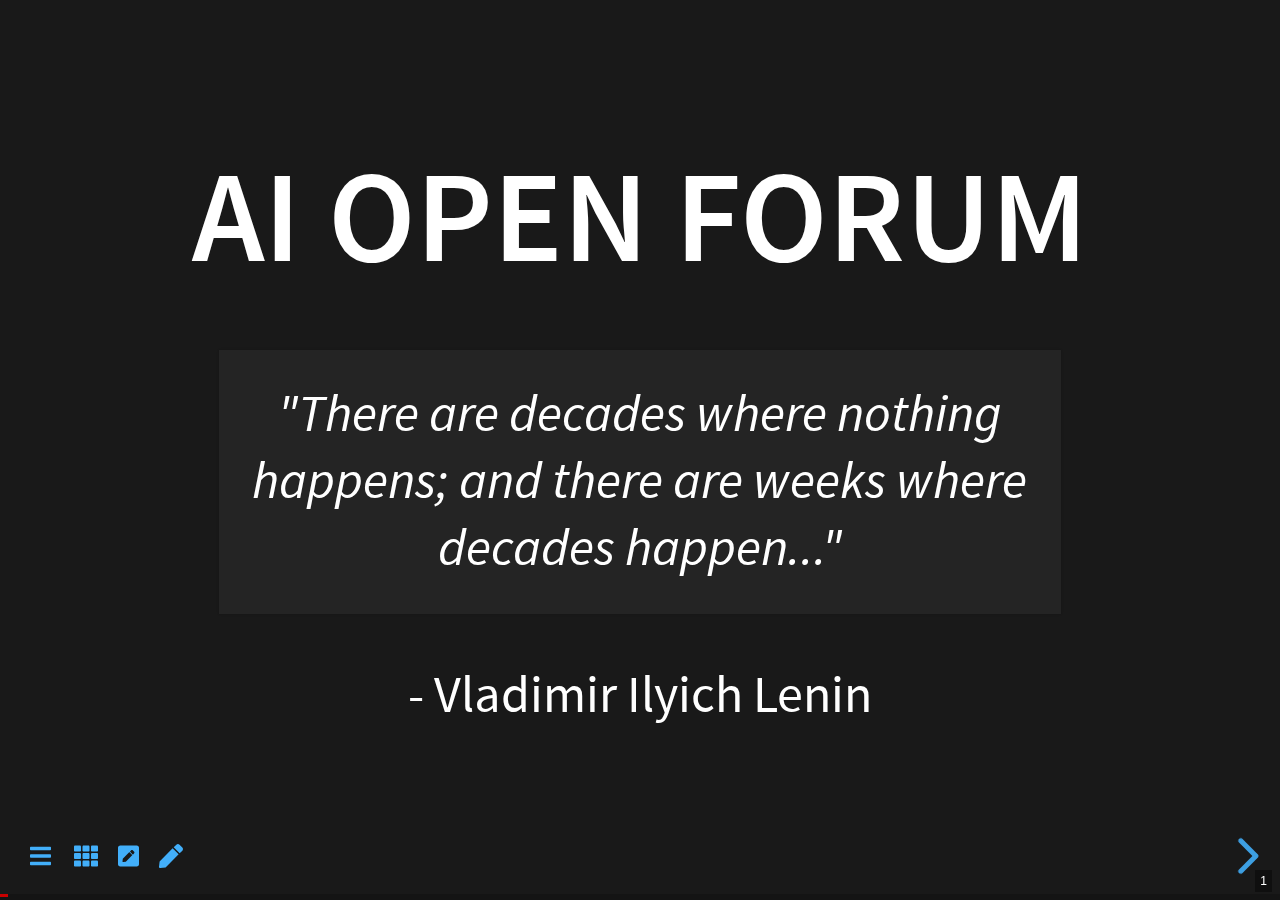
==== commit 3b6090cc: "Implemented functionality in documentRepository" ====
--- a/index.html
+++ b/index.html
@@ -1,471 +1,421 @@
-<!DOCTYPE HTML>
-<html>
-	<head>
-		<title>Asahi Cantu Web Page</title>
-		<meta charset="utf-8" />
-		<meta name="viewport" content="width=device-width, initial-scale=1" />
-		<!--[if lte IE 8]><script src="assets/js/ie/html5shiv.js"></script><![endif]-->
-		<link rel="stylesheet" href="assets/css/main.css" />
-		<link rel="stylesheet" href="assets/css/particles.css" />
-		<!--[if lte IE 8]><link rel="stylesheet" href="assets/css/ie8.css" /><![endif]-->
-	</head>
-	<body id="top" class="intro">
-		<!-- Header -->
-			<header id="header">
-					<div id="particles-js" class="inner">
-						<a href="#" class="image avatar">
-							<img src="images/PersonalPicture.png" alt="" />
-						</a>
-						<h1>
-							<strong>Asahi Cantu</strong>, Software engineer
-							<br /> Environmentalist, Musician
-							<br /> Traveler...
-						</h1>
-				</div>
-			</header>
-
-		<!-- Main -->
-			<div id="main">
-				<!-- One -->
-					<section id="one">
-						<header class="major">
-							<h2><strong>Welcome to my web site</strong><br /></h2>
-							<h3>This is my virtual expression, who I am, my projects, my hobbies, my concerns and all the ideas I have to contribute for a better world and human nature...</h3>
-						</header>
-						<p>Hello, here you will find related information about me,  my projects, blogs, ideas, hobbies, things that somehow I would like to express and and communicate.</p>
-						<h2><strong>My projects</strong><br /></h2>
-							<h2>For more  than 15 years I have been always interested in computers, software, music, biology and mechanics. I have always tried to merge and balance my life with my profession towards what i like doing</h2>
-						<ul>
-							<li>Renewable energies project to harves water</li>
-							<li>MIDI Instrument hardware to play with the feet</li>
-							<li>Keylogger and secuirty encryptor</li>
-							<li>Web API Request programming</li>
-							<li>Many internal and mini Web Server Projects</li>
-							<li>Machine learning projects</li>
-							<li>Android Mobile Application</li>
-							<li>SPA's with Angular, React and Vue</li>
-							<li>.NET Desktop applications</li>
-							<li>R Scripting</li>
-							<li>Arduino/Raspberry PI projects</li>
-							<li>DevOps excercies</li>
-							<li>CyberSecurity Applications</li>
-							<li>Intensive database scrpting</li>
-						</ul>
-						... And many ohers which by the time will be uploading in this site.
-					</section>
-
-				<!-- Two -->
-					<section id="two">
-						<h2>My portfolio</h2>
-						<div class="row">
-							<article class="6u 4u$(xsmall) work-item">
-								<a href="images/fulls/covid-19.png" class="image fit thumb"><img src="images/thumbs/corona_0.jpg"  class="img-thumb" alt="" /></a>
-								<h3><a href="https://github.com/asahicantu/DAT550">COVID-19 Analysis</a></h3>
-								<p><a href="assets/html/covid-19/clusters_interactive.html">Data Science Project (click for live demo).</a></p>
-							</article>
-							<article class="4u$ 6u$(xsmall) work-item">
-								<a href="images/fulls/st.gif" class="image fit thumb"><img src="images/thumbs/st.jpg" class="img-thumb" alt="" /></a>
-								<h3><a href="https://github.com/asahicantu/ServiceTracker">Service Tracker</a></h3>
-								<p>React CRUD Excel Web APP.</p>
-							</article>
-							<article class="4u$ 6u$(xsmall) work-item">
-								<a href="images/fulls/CryptoNews.png" class="image fit thumb"><img src="images/thumbs/CryptoNews.jpg"  class="img-thumb" alt=""  /></a>
-								<h3><a href="https://www.kaggle.com/asahicantu/cryptocurency-cointelegraph-newsfeed">CryptoNews Dataset</a></h3>
-								<p>Cointelegraph news extraction</p>
-							</article>
-							<article class="6u 4u$(xsmall) work-item">
-								<a href="images/fulls/Gym.gif" class="image fit thumb">
-									<img src="images/fulls/Gym.gif"  class="img-thumb" alt="" /></a>
-									<h3><a href="https://github.com/asahicantu/uis/tree/master/DAT540-IntroductionDataScience/Evolutionary_Ann">Genetic algotithm</a></h3>
-									<p>ML Game Training</p>
-							</article>
-							<article class="6u 4u$(xsmall) work-item">
-								<a href="images/fulls/EGov.png" class="image fit thumb">
-									<img src="images/thumbs/Mexico5.jpg"  class="img-thumb" alt="" /></a>
-									<h3><a href="https://medium.com/@asahicantu_74655/e-gov-descentralizando-los-poderes-políticos-67ffcb2a748a">Blog Post E-Gov</a></h3>
-									<p>Decentralizing political forces</p>
-							</article>
-							<article class="4u$ 6u$(xsmall) work-item">
-								<a href="images/fulls/MIDI.jpg"  class="image fit thumb"><img src="images/thumbs/MIDI.jpg"  class="img-thumb" alt="" /></a>
-								<h3><a href="https://www.youtube.com/watch?v=yeadkOyrqaM">MIDI Musical Instrument</a></h3>
-								<p>Electronics Thesis project</p>
-							</article>
-							<article class="6u 4u$(xsmall) work-item">
-								<a href="images/fulls/l2s.png" class="image fit thumb"><img src="images/thumbs/L2S.jpg"  class="img-thumb" alt="" /></a>
-								<h3>L2S</h3>
-								<p>Web API protocol and data ETL</p>
-							</article>
-
-							<article class="6u 4u$(xsmall) work-item">
-								<a href="images/fulls/GDMS.png" class="image fit thumb"><img src="images/fulls/GDMS.png"  class="img-thumb" alt="" /></a>
-								<h3>Well Schematic Viewer</h3>
-								<p>Co-Creation of Visual tool</p>
-							</article>
-							
-							<article class="4u$ 6u$(xsmall) work-item">
-								<a href="images/thumbs/group.jpg"  class="image fit thumb"><img src="images/thumbs/group.jpg"  class="img-thumb" alt="" /></a>
-								<h3><a href="https://www.youtube.com/watch?v=3Ms_Q4gq-2M">Music</a></h3>
-								<p>My music,my songs.</p>
-							</article>
-
-							
-						</div>
-					</section>
-
-				<!-- Three -->
-					<section id="three">
-						<h2>Get In Touch</h2>
-						<p>For any contribution or comment you might have please write a comment in my social networks or<p>
-						<h3 class="icon fa-envelope-o"><span class="label">Email</span></h3>
-						<a href="mailto:asahicantu@outlook.com">asahicantu@outlook.com</a>
-					</section>
-
-				<!-- Four -->
-				<!--
-					<section id="four">
-						<h2>Elements</h2>
-
-						<section>
-							<h4>Text</h4>
-							<p>This is <b>bold</b> and this is <strong>strong</strong>. This is <i>italic</i> and this is <em>emphasized</em>.
-							This is <sup>superscript</sup> text and this is <sub>subscript</sub> text.
-							This is <u>underlined</u> and this is code: <code>for (;;) { ... }</code>. Finally, <a href="#">this is a link</a>.</p>
-							<hr />
-							<header>
-								<h4>Heading with a Subtitle</h4>
-								<p>Lorem ipsum dolor sit amet nullam id egestas urna aliquam</p>
-							</header>
-							<p>Nunc lacinia ante nunc ac lobortis. Interdum adipiscing gravida odio porttitor sem non mi integer non faucibus ornare mi ut ante amet placerat aliquet. Volutpat eu sed ante lacinia sapien lorem accumsan varius montes viverra nibh in adipiscing blandit tempus accumsan.</p>
-							<header>
-								<h5>Heading with a Subtitle</h5>
-								<p>Lorem ipsum dolor sit amet nullam id egestas urna aliquam</p>
-							</header>
-							<p>Nunc lacinia ante nunc ac lobortis. Interdum adipiscing gravida odio porttitor sem non mi integer non faucibus ornare mi ut ante amet placerat aliquet. Volutpat eu sed ante lacinia sapien lorem accumsan varius montes viverra nibh in adipiscing blandit tempus accumsan.</p>
-							<hr />
-							<h2>Heading Level 2</h2>
-							<h3>Heading Level 3</h3>
-							<h4>Heading Level 4</h4>
-							<h5>Heading Level 5</h5>
-							<h6>Heading Level 6</h6>
-							<hr />
-							<h5>Blockquote</h5>
-							<blockquote>Fringilla nisl. Donec accumsan interdum nisi, quis tincidunt felis sagittis eget tempus euismod. Vestibulum ante ipsum primis in faucibus vestibulum. Blandit adipiscing eu felis iaculis volutpat ac adipiscing accumsan faucibus. Vestibulum ante ipsum primis in faucibus lorem ipsum dolor sit amet nullam adipiscing eu felis.</blockquote>
-							<h5>Preformatted</h5>
-							<pre><code>i = 0;
-
-while (!deck.isInOrder()) {
-print 'Iteration ' + i;
-deck.shuffle();
-i++;
-}
-
-print 'It took ' + i + ' iterations to sort the deck.';</code></pre>
-						</section>
-
-						<section>
-							<h4>Lists</h4>
-							<div class="row">
-								<div class="6u 12u$(xsmall)">
-									<h5>Unordered</h5>
-									<ul>
-										<li>Dolor pulvinar etiam magna etiam.</li>
-										<li>Sagittis adipiscing lorem eleifend.</li>
-										<li>Felis enim feugiat dolore viverra.</li>
-									</ul>
-									<h5>Alternate</h5>
-									<ul class="alt">
-										<li>Dolor pulvinar etiam magna etiam.</li>
-										<li>Sagittis adipiscing lorem eleifend.</li>
-										<li>Felis enim feugiat dolore viverra.</li>
-									</ul>
-								</div>
-								<div class="6u$ 12u$(xsmall)">
-									<h5>Ordered</h5>
-									<ol>
-										<li>Dolor pulvinar etiam magna etiam.</li>
-										<li>Etiam vel felis at lorem sed viverra.</li>
-										<li>Felis enim feugiat dolore viverra.</li>
-										<li>Dolor pulvinar etiam magna etiam.</li>
-										<li>Etiam vel felis at lorem sed viverra.</li>
-										<li>Felis enim feugiat dolore viverra.</li>
-									</ol>
-									<h5>Icons</h5>
-									<ul class="icons">
-										<li><a href="#" class="icon fa-twitter"><span class="label">Twitter</span></a></li>
-										<li><a href="#" class="icon fa-facebook"><span class="label">Facebook</span></a></li>
-										<li><a href="#" class="icon fa-instagram"><span class="label">Instagram</span></a></li>
-										<li><a href="#" class="icon fa-github"><span class="label">Github</span></a></li>
-										<li><a href="#" class="icon fa-dribbble"><span class="label">Dribbble</span></a></li>
-										<li><a href="#" class="icon fa-tumblr"><span class="label">Tumblr</span></a></li>
-									</ul>
-								</div>
-							</div>
-							<h5>Actions</h5>
-							<ul class="actions">
-								<li><a href="#" class="button special">Default</a></li>
-								<li><a href="#" class="button">Default</a></li>
-							</ul>
-							<ul class="actions small">
-								<li><a href="#" class="button special small">Small</a></li>
-								<li><a href="#" class="button small">Small</a></li>
-							</ul>
-							<div class="row">
-								<div class="6u 12u$(small)">
-									<ul class="actions vertical">
-										<li><a href="#" class="button special">Default</a></li>
-										<li><a href="#" class="button">Default</a></li>
-									</ul>
-								</div>
-								<div class="6u$ 12u$(small)">
-									<ul class="actions vertical small">
-										<li><a href="#" class="button special small">Small</a></li>
-										<li><a href="#" class="button small">Small</a></li>
-									</ul>
-								</div>
-								<div class="6u 12u$(small)">
-									<ul class="actions vertical">
-										<li><a href="#" class="button special fit">Default</a></li>
-										<li><a href="#" class="button fit">Default</a></li>
-									</ul>
-								</div>
-								<div class="6u$ 12u$(small)">
-									<ul class="actions vertical small">
-										<li><a href="#" class="button special small fit">Small</a></li>
-										<li><a href="#" class="button small fit">Small</a></li>
-									</ul>
-								</div>
-							</div>
-						</section>
-
-						<section>
-							<h4>Table</h4>
-							<h5>Default</h5>
-							<div class="table-wrapper">
-								<table>
-									<thead>
-										<tr>
-											<th>Name</th>
-											<th>Description</th>
-											<th>Price</th>
-										</tr>
-									</thead>
-									<tbody>
-										<tr>
-											<td>Item One</td>
-											<td>Ante turpis integer aliquet porttitor.</td>
-											<td>29.99</td>
-										</tr>
-										<tr>
-											<td>Item Two</td>
-											<td>Vis ac commodo adipiscing arcu aliquet.</td>
-											<td>19.99</td>
-										</tr>
-										<tr>
-											<td>Item Three</td>
-											<td> Morbi faucibus arcu accumsan lorem.</td>
-											<td>29.99</td>
-										</tr>
-										<tr>
-											<td>Item Four</td>
-											<td>Vitae integer tempus condimentum.</td>
-											<td>19.99</td>
-										</tr>
-										<tr>
-											<td>Item Five</td>
-											<td>Ante turpis integer aliquet porttitor.</td>
-											<td>29.99</td>
-										</tr>
-									</tbody>
-									<tfoot>
-										<tr>
-											<td colspan="2"></td>
-											<td>100.00</td>
-										</tr>
-									</tfoot>
-								</table>
-							</div>
-
-							<h5>Alternate</h5>
-							<div class="table-wrapper">
-								<table class="alt">
-									<thead>
-										<tr>
-											<th>Name</th>
-											<th>Description</th>
-											<th>Price</th>
-										</tr>
-									</thead>
-									<tbody>
-										<tr>
-											<td>Item One</td>
-											<td>Ante turpis integer aliquet porttitor.</td>
-											<td>29.99</td>
-										</tr>
-										<tr>
-											<td>Item Two</td>
-											<td>Vis ac commodo adipiscing arcu aliquet.</td>
-											<td>19.99</td>
-										</tr>
-										<tr>
-											<td>Item Three</td>
-											<td> Morbi faucibus arcu accumsan lorem.</td>
-											<td>29.99</td>
-										</tr>
-										<tr>
-											<td>Item Four</td>
-											<td>Vitae integer tempus condimentum.</td>
-											<td>19.99</td>
-										</tr>
-										<tr>
-											<td>Item Five</td>
-											<td>Ante turpis integer aliquet porttitor.</td>
-											<td>29.99</td>
-										</tr>
-									</tbody>
-									<tfoot>
-										<tr>
-											<td colspan="2"></td>
-											<td>100.00</td>
-										</tr>
-									</tfoot>
-								</table>
-							</div>
-						</section>
-
-						<section>
-							<h4>Buttons</h4>
-							<ul class="actions">
-								<li><a href="#" class="button special">Special</a></li>
-								<li><a href="#" class="button">Default</a></li>
-							</ul>
-							<ul class="actions">
-								<li><a href="#" class="button big">Big</a></li>
-								<li><a href="#" class="button">Default</a></li>
-								<li><a href="#" class="button small">Small</a></li>
-							</ul>
-							<ul class="actions fit">
-								<li><a href="#" class="button special fit">Fit</a></li>
-								<li><a href="#" class="button fit">Fit</a></li>
-							</ul>
-							<ul class="actions fit small">
-								<li><a href="#" class="button special fit small">Fit + Small</a></li>
-								<li><a href="#" class="button fit small">Fit + Small</a></li>
-							</ul>
-							<ul class="actions">
-								<li><a href="#" class="button special icon fa-download">Icon</a></li>
-								<li><a href="#" class="button icon fa-download">Icon</a></li>
-							</ul>
-							<ul class="actions">
-								<li><span class="button special disabled">Special</span></li>
-								<li><span class="button disabled">Default</span></li>
-							</ul>
-						</section>
-
-						<section>
-							<h4>Form</h4>
-							<form method="post" action="#">
-								<div class="row uniform 50%">
-									<div class="6u 12u$(xsmall)">
-										<input type="text" name="demo-name" id="demo-name" value="" placeholder="Name" />
-									</div>
-									<div class="6u$ 12u$(xsmall)">
-										<input type="email" name="demo-email" id="demo-email" value="" placeholder="Email" />
-									</div>
-									<div class="12u$">
-										<div class="select-wrapper">
-											<select name="demo-category" id="demo-category">
-												<option value="">- Category -</option>
-												<option value="1">Manufacturing</option>
-												<option value="1">Shipping</option>
-												<option value="1">Administration</option>
-												<option value="1">Human Resources</option>
-											</select>
-										</div>
-									</div>
-									<div class="4u 12u$(small)">
-										<input type="radio" id="demo-priority-low" name="demo-priority" checked>
-										<label for="demo-priority-low">Low Priority</label>
-									</div>
-									<div class="4u 12u$(small)">
-										<input type="radio" id="demo-priority-normal" name="demo-priority">
-										<label for="demo-priority-normal">Normal Priority</label>
-									</div>
-									<div class="4u$ 12u(small)">
-										<input type="radio" id="demo-priority-high" name="demo-priority">
-										<label for="demo-priority-high">High Priority</label>
-									</div>
-									<div class="6u 12u$(small)">
-										<input type="checkbox" id="demo-copy" name="demo-copy">
-										<label for="demo-copy">Email me a copy of this message</label>
-									</div>
-									<div class="6u$ 12u$(small)">
-										<input type="checkbox" id="demo-human" name="demo-human" checked>
-										<label for="demo-human">I am a human and not a robot</label>
-									</div>
-									<div class="12u$">
-										<textarea name="demo-message" id="demo-message" placeholder="Enter your message" rows="6"></textarea>
-									</div>
-									<div class="12u$">
-										<ul class="actions">
-											<li><input type="submit" value="Send Message" class="special" /></li>
-											<li><input type="reset" value="Reset" /></li>
-										</ul>
-									</div>
-								</div>
-							</form>
-						</section>
-
-						<section>
-							<h4>Image</h4>
-							<h5>Fit</h5>
-							<div class="box alt">
-								<div class="row 50% uniform">
-									<div class="12u$"><span class="image fit"><img src="images/fulls/05.jpg" alt="" /></span></div>
-									<div class="4u"><span class="image fit"><img src="images/thumbs/01.jpg" alt="" /></span></div>
-									<div class="4u"><span class="image fit"><img src="images/thumbs/02.jpg" alt="" /></span></div>
-									<div class="4u$"><span class="image fit"><img src="images/thumbs/03.jpg" alt="" /></span></div>
-									<div class="4u"><span class="image fit"><img src="images/thumbs/04.jpg" alt="" /></span></div>
-									<div class="4u"><span class="image fit"><img src="images/thumbs/05.jpg" alt="" /></span></div>
-									<div class="4u$"><span class="image fit"><img src="images/thumbs/06.jpg" alt="" /></span></div>
-									<div class="4u"><span class="image fit"><img src="images/thumbs/03.jpg" alt="" /></span></div>
-									<div class="4u"><span class="image fit"><img src="images/thumbs/02.jpg" alt="" /></span></div>
-									<div class="4u$"><span class="image fit"><img src="images/thumbs/01.jpg" alt="" /></span></div>
-								</div>
-							</div>
-							<h5>Left &amp; Right</h5>
-							<p><span class="image left"><img src="images/avatar.jpg" alt="" /></span>Fringilla nisl. Donec accumsan interdum nisi, quis tincidunt felis sagittis eget. tempus euismod. Vestibulum ante ipsum primis in faucibus vestibulum. Blandit adipiscing eu felis iaculis volutpat ac adipiscing accumsan eu faucibus. Integer ac pellentesque praesent tincidunt felis sagittis eget. tempus euismod. Vestibulum ante ipsum primis in faucibus vestibulum. Blandit adipiscing eu felis iaculis volutpat ac adipiscing accumsan eu faucibus. Integer ac pellentesque praesent. Donec accumsan interdum nisi, quis tincidunt felis sagittis eget. tempus euismod. Vestibulum ante ipsum primis in faucibus vestibulum. Blandit adipiscing eu felis iaculis volutpat ac adipiscing accumsan eu faucibus. Integer ac pellentesque praesent tincidunt felis sagittis eget. tempus euismod. Vestibulum ante ipsum primis in faucibus vestibulum. Blandit adipiscing eu felis iaculis volutpat ac adipiscing accumsan eu faucibus. Integer ac pellentesque praesent.</p>
-							<p><span class="image right"><img src="images/avatar.jpg" alt="" /></span>Fringilla nisl. Donec accumsan interdum nisi, quis tincidunt felis sagittis eget. tempus euismod. Vestibulum ante ipsum primis in faucibus vestibulum. Blandit adipiscing eu felis iaculis volutpat ac adipiscing accumsan eu faucibus. Integer ac pellentesque praesent tincidunt felis sagittis eget. tempus euismod. Vestibulum ante ipsum primis in faucibus vestibulum. Blandit adipiscing eu felis iaculis volutpat ac adipiscing accumsan eu faucibus. Integer ac pellentesque praesent. Donec accumsan interdum nisi, quis tincidunt felis sagittis eget. tempus euismod. Vestibulum ante ipsum primis in faucibus vestibulum. Blandit adipiscing eu felis iaculis volutpat ac adipiscing accumsan eu faucibus. Integer ac pellentesque praesent tincidunt felis sagittis eget. tempus euismod. Vestibulum ante ipsum primis in faucibus vestibulum. Blandit adipiscing eu felis iaculis volutpat ac adipiscing accumsan eu faucibus. Integer ac pellentesque praesent.</p>
-						</section>
-
-					</section>
-				-->
-
-			</div>
-
-		<!-- Footer -->
-			<footer id="footer">
-				<div class="inner">
-					<ul class="icons">
-						<li><a href="https://twitter.com/AsahiCantu" class="icon fa-twitter"><span class="label">Twitter</span></a></li>
-						<li><a href="https://github.com/asahicantu" class="icon fa-github"><span class="label">Github</span></a></li>
-						<li><a href="https://www.linkedin.com/in/asahicantu/" class="icon fa-linkedin"><span class="label">Dribbble</span></a></li>
-						<li><a href="mailto:asahicantu@outlook.com" class="icon fa-envelope-o"><span class="label">Email</span></a></li>
-					</ul>
-					<ul class="copyright">
-						<li>&copy; Asahi Cantu</li>
-					</ul>
-				</div>
-			</footer>
-
-		<!-- Scripts -->
-			<script src="assets/js/jquery.min.js"></script>
-			<script src="assets/js/jquery.poptrox.min.js"></script>
-			<script src="assets/js/skel.min.js"></script>
-			<script src="assets/js/util.js"></script>
-			<!--[if lte IE 8]><script src="assets/js/ie/respond.min.js"></script><![endif]-->
-			<script src="assets/js/main.js"></script>
-			<script src="assets/js/particles.min.js"></script>
-			<script src="assets/js/particleConfig.js"></script>
-
-	</body>
-</html>
+<!DOCTYPE html>
+<html lang="en">
+  <head>
+    <meta charset="utf-8" />
+    <meta name="viewport" content="width=device-width, initial-scale=1.0, maximum-scale=1.0, user-scalable=no" />
+
+    <title></title>
+    <link rel="stylesheet" href="dist/reveal.css" />
+    <link rel="stylesheet" href="dist/theme/black.css" id="theme" />
+    <link rel="stylesheet" href="plugin/highlight/zenburn.css" />
+	<link rel="stylesheet" href="css/layout.css" />
+	<link rel="stylesheet" href="plugin/customcontrols/style.css">
+	<link rel="stylesheet" href="plugin/chalkboard/style.css">
+
+	<link rel="stylesheet" href="plugin/reveal-pointer/pointer.css" />
+
+
+    <script defer src="dist/fontawesome/all.min.js"></script>
+
+	<script type="text/javascript">
+		var forgetPop = true;
+		function onPopState(event) {
+			if(forgetPop){
+				forgetPop = false;
+			} else {
+				parent.postMessage(event.target.location.href, "app://obsidian.md");
+			}
+        }
+		window.onpopstate = onPopState;
+		window.onmessage = event => {
+			if(event.data == "reload"){
+				window.document.location.reload();
+			}
+			forgetPop = true;
+		}
+
+		function fitElements(){
+			const itemsToFit = document.getElementsByClassName('fitText');
+			for (const item in itemsToFit) {
+				if (Object.hasOwnProperty.call(itemsToFit, item)) {
+					var element = itemsToFit[item];
+					fitElement(element,1, 1000);
+					element.classList.remove('fitText');
+				}
+			}
+		}
+
+		function fitElement(element, start, end){
+
+			let size = (end + start) / 2;
+			element.style.fontSize = `${size}px`;
+
+			if(Math.abs(start - end) < 1){
+				while(element.scrollHeight > element.offsetHeight){
+					size--;
+					element.style.fontSize = `${size}px`;
+				}
+				return;
+			}
+
+			if(element.scrollHeight > element.offsetHeight){
+				fitElement(element, start, size);
+			} else {
+				fitElement(element, size, end);
+			}		
+		}
+
+
+		document.onreadystatechange = () => {
+			fitElements();
+			if (document.readyState === 'complete') {
+				if (window.location.href.indexOf("?export") != -1){
+					parent.postMessage(event.target.location.href, "app://obsidian.md");
+				}
+				if (window.location.href.indexOf("print-pdf") != -1){
+					let stateCheck = setInterval(() => {
+						clearInterval(stateCheck);
+						window.print();
+					}, 250);
+				}
+			}
+	};
+
+
+        </script>
+  </head>
+  <body>
+    <div class="reveal">
+      <div class="slides"><section  data-markdown><script type="text/template"><!-- .slide: class="drop" -->
+<div class="" style="position: absolute; left: 0px; top: 0px; height: 700px; width: 960px; min-height: 700px; display: flex; flex-direction: column; align-items: center; justify-content: center" absolute="true">
+
+# AI OPEN FORUM
+
+> "There are decades where nothing happens; and there are weeks where decades happen..."
+
+\- Vladimir Ilyich Lenin
+</div></script></section><section  data-markdown><script type="text/template"><!-- .slide: class="drop" -->
+<div class="" style="position: absolute; left: 0px; top: 0px; height: 700px; width: 960px; min-height: 700px; display: flex; flex-direction: column; align-items: center; justify-content: center" absolute="true">
+
+<video data-autoplay controls><source src="uncanny.mp4" type="video/mp4"></video>
+</div></script></section><section  data-markdown><script type="text/template"><!-- .slide: class="drop" -->
+<div class="" style="position: absolute; left: 0px; top: 0px; height: 700px; width: 960px; min-height: 700px; display: flex; flex-direction: column; align-items: center; justify-content: center" absolute="true">
+
+# Why?
+
+Things are getting weird
+</div></script></section><section  data-markdown><script type="text/template"><!-- .slide: class="drop" -->
+<div class="" style="position: absolute; left: 0px; top: 0px; height: 700px; width: 960px; min-height: 700px; display: flex; flex-direction: column; align-items: center; justify-content: center" absolute="true">
+
+# Importance
+
+GAI != AGI
+
+<img src="AI FORUM/rsc/AGI.png" alt="" style="width: 700px; object-fit: fill">
+</div></script></section><section  data-markdown><script type="text/template"><!-- .slide: class="drop" -->
+<div class="" style="position: absolute; left: 0px; top: 0px; height: 700px; width: 960px; min-height: 700px; display: flex; flex-direction: column; align-items: center; justify-content: center" absolute="true">
+
+# Generative AI
+
+* GPT [Generative pretrained transformer]
+* BARD
+* LLAMA (META)
+* ALPACA (STANFORD)
+* [LLAMA / ALPACA](https://github.com/cocktailpeanut/dalai)
+* [cocktailpeanut/dalai: The simplest way to run LLaMA on your local machine (github.com)](https://github.com/cocktailpeanut/dalai)
+* PALM
+</div></script></section><section  data-markdown><script type="text/template"><!-- .slide: class="drop" -->
+<div class="" style="position: absolute; left: 0px; top: 0px; height: 700px; width: 960px; min-height: 700px; display: flex; flex-direction: column; align-items: center; justify-content: center" absolute="true">
+
+#  Offline Generative AI
+<img src="AI FORUM/rsc/llama.png" alt="" style="object-fit: scale-down">
+</div></script></section><section  data-markdown><script type="text/template"><!-- .slide: class="drop" -->
+<div class="" style="position: absolute; left: 0px; top: 0px; height: 700px; width: 960px; min-height: 700px; display: flex; flex-direction: column; align-items: center; justify-content: center" absolute="true">
+
+# Creating businessess With GPT
+
+[jtmuller5/The-HustleGPT-Challenge: Building Startups with an AI Co-Founder (github.com)](https://github.com/jtmuller5/The-HustleGPT-Challenge)
+
+[(6) HustleGPT (@HustleGPT_AI) / Twitter](https://twitter.com/HustleGPT_AI)
+</div></script></section><section  data-markdown><script type="text/template"><!-- .slide: class="drop" -->
+<div class="" style="position: absolute; left: 0px; top: 0px; height: 700px; width: 960px; min-height: 700px; display: flex; flex-direction: column; align-items: center; justify-content: center" absolute="true">
+
+# GPT 3.5
+
+More than 100m users first 2 months
+</div></script></section><section  data-markdown><script type="text/template"><!-- .slide: class="drop" -->
+<div class="" style="position: absolute; left: 0px; top: 0px; height: 700px; width: 960px; min-height: 700px; display: flex; flex-direction: column; align-items: center; justify-content: center" absolute="true">
+
+# GPT-4...
+
+<img src="AI FORUM/rsc/task_rabbit.png" alt="" style="object-fit: scale-down">
+</div></script></section><section  data-markdown><script type="text/template"><!-- .slide: class="drop" -->
+<div class="" style="position: absolute; left: 0px; top: 0px; height: 700px; width: 960px; min-height: 700px; display: flex; flex-direction: column; align-items: center; justify-content: center" absolute="true">
+
+# GPT-4...
+
+<img src="AI FORUM/rsc/arc_cyber.png" alt="" style="object-fit: scale-down">
+</div></script></section><section  data-markdown><script type="text/template"><!-- .slide: class="drop" -->
+<div class="" style="position: absolute; left: 0px; top: 0px; height: 700px; width: 960px; min-height: 700px; display: flex; flex-direction: column; align-items: center; justify-content: center" absolute="true">
+
+# Security Tests 
+[gpt-4.pdf (openai.com)](https://cdn.openai.com/papers/gpt-4.pdf)
+<img src="AI FORUM/rsc/openai_gpt_train_paper.png" alt="" style="width: 600px; object-fit: fill">
+</div></script></section><section  data-markdown><script type="text/template"><!-- .slide: class="drop" -->
+<div class="" style="position: absolute; left: 0px; top: 0px; height: 700px; width: 960px; min-height: 700px; display: flex; flex-direction: column; align-items: center; justify-content: center" absolute="true">
+
+# Chat GPT
+
+## Programming Languages
+* Machine level  [1 0 1 0 ] 
+*  Low level (ASM, C, C++)
+*  High Level  (C#, JAVA, Python)
+*  Human Level (Prompt engineering)
+</div></script></section><section  data-markdown><script type="text/template"><!-- .slide: class="drop" -->
+<div class="" style="position: absolute; left: 0px; top: 0px; height: 700px; width: 960px; min-height: 700px; display: flex; flex-direction: column; align-items: center; justify-content: center" absolute="true">
+
+# Please... Thank you
+
+## AI Biasses and political correctness
+
+Biased data (We were not ready)
+
+
+[Negativity bias - Wikipedia](https://en.wikipedia.org/wiki/Negativity_bias)
+</div></script></section><section  data-markdown><script type="text/template"><!-- .slide: class="drop" -->
+<div class="" style="position: absolute; left: 0px; top: 0px; height: 700px; width: 960px; min-height: 700px; display: flex; flex-direction: column; align-items: center; justify-content: center" absolute="true">
+
+# Hacking GPT...
+
+[DAN](https://github.com/0xk1h0/ChatGPT_DAN)
+[Jailbreak Chat](https://www.jailbreakchat.com/)
+
+* NLP Approaches / Hypnosis approaches
+</div></script></section><section  data-markdown><script type="text/template"><!-- .slide: class="drop" -->
+<div class="" style="position: absolute; left: 0px; top: 0px; height: 700px; width: 960px; min-height: 700px; display: flex; flex-direction: column; align-items: center; justify-content: center" absolute="true">
+
+# Your life as a service  (LaaS)
+* [Charisma as a service](https://twitter.com/bryanhpchiang/status/1639830383616487426?s=20)
+* [Voice as a Service](https://www.unite.ai/10-best-ai-voice-generators/)
+</div></script></section><section  data-markdown><script type="text/template"><!-- .slide: class="drop" -->
+<div class="" style="position: absolute; left: 0px; top: 0px; height: 700px; width: 960px; min-height: 700px; display: flex; flex-direction: column; align-items: center; justify-content: center" absolute="true">
+
+# Text To ...
+* Image
+* Voice
+* Movie / Video
+* Health
+* App
+</div></script></section><section  data-markdown><script type="text/template"><!-- .slide: class="drop" -->
+<div class="" style="position: absolute; left: 0px; top: 0px; height: 700px; width: 960px; min-height: 700px; display: flex; flex-direction: column; align-items: center; justify-content: center" absolute="true">
+
+# GPT and writing 
+[impromptu-rh.pdf (impromptubook.com)](https://www.impromptubook.com/wp-content/uploads/2023/03/impromptu-rh.pdf)
+
+<div style=height:60%>
+<img src="AI FORUM/rsc/ai_book_gpt4.png" alt="" style="object-fit: scale-down">
+
+</div>
+</div></script></section><section  data-markdown><script type="text/template"><!-- .slide: class="drop" -->
+<div class="" style="position: absolute; left: 0px; top: 0px; height: 700px; width: 960px; min-height: 700px; display: flex; flex-direction: column; align-items: center; justify-content: center" absolute="true">
+
+# Problems
+* Short term  -> Mid term -> Long term unemployment ->  Multiplied inequality
+* [Contrarianism / Luddism  / Pessimism / Negativity Bias](https://lifearchitect.ai/contrarianism/)
+* Synthetic data (Over 60% to be generated by AI in 2024 or before....)
+* [Running out of data](https://arxiv.org/pdf/2211.04325v1.pdf)
+</div></script></section><section  data-markdown><script type="text/template"><!-- .slide: class="drop" -->
+<div class="" style="position: absolute; left: 0px; top: 0px; height: 700px; width: 960px; min-height: 700px; display: flex; flex-direction: column; align-items: center; justify-content: center" absolute="true">
+
+# Problems
+
+<img src="AI FORUM/rsc/paper_data.png" alt="" style="object-fit: scale-down">
+</div></script></section><section  data-markdown><script type="text/template"><!-- .slide: class="drop" -->
+<div class="" style="position: absolute; left: 0px; top: 0px; height: 700px; width: 960px; min-height: 700px; display: flex; flex-direction: column; align-items: center; justify-content: center" absolute="true">
+
+# Sparks of AGI
+
+([Link to paper](https://arxiv.org/pdf/2303.12712.pdf))
+
+<img src="AI FORUM/rsc/openai_agi_paper_1.png" alt="" style="width: 600px; object-fit: fill">
+</div></script></section><section  data-markdown><script type="text/template"><!-- .slide: class="drop" -->
+<div class="" style="position: absolute; left: 0px; top: 0px; height: 700px; width: 960px; min-height: 700px; display: flex; flex-direction: column; align-items: center; justify-content: center" absolute="true">
+
+# Sparks of AGI
+
+<img src="AI FORUM/rsc/openai_agi_paper_2.png" alt="" style="width: 600px; object-fit: fill">
+</div></script></section><section  data-markdown><script type="text/template"><!-- .slide: class="drop" -->
+<div class="" style="position: absolute; left: 0px; top: 0px; height: 700px; width: 960px; min-height: 700px; display: flex; flex-direction: column; align-items: center; justify-content: center" absolute="true">
+
+# AI and emotions?
+
+<img src="AI FORUM/rsc/gpt_emotion.png" alt="" style="width: 500px; object-fit: fill">
+</div></script></section><section  data-markdown><script type="text/template"><!-- .slide: class="drop" -->
+<div class="" style="position: absolute; left: 0px; top: 0px; height: 700px; width: 960px; min-height: 700px; display: flex; flex-direction: column; align-items: center; justify-content: center" absolute="true">
+
+# AI and creativity?
+
+<img src="AI FORUM/rsc/gpt_color.png" alt="" style="width: 600px; object-fit: fill">
+</div></script></section><section  data-markdown><script type="text/template"><!-- .slide: class="drop" -->
+<div class="" style="position: absolute; left: 0px; top: 0px; height: 700px; width: 960px; min-height: 700px; display: flex; flex-direction: column; align-items: center; justify-content: center" absolute="true">
+
+# From GPT Prompt to Midjourney
+<img src="AI FORUM/rsc/midjourney_color.png" alt="" style="object-fit: scale-down">
+</div></script></section><section  data-markdown><script type="text/template"><!-- .slide: class="drop" -->
+<div class="" style="position: absolute; left: 0px; top: 0px; height: 700px; width: 960px; min-height: 700px; display: flex; flex-direction: column; align-items: center; justify-content: center" absolute="true">
+
+# Final Insights
+
+<iframe width="560" height="315" src="https://www.youtube.com/embed/DABQAMfoOJ8" title="YouTube video player" frameborder="0" allow="accelerometer; autoplay; clipboard-write; encrypted-media; gyroscope; picture-in-picture; web-share" allowfullscreen></iframe>
+</div></script></section><section  data-markdown><script type="text/template"><!-- .slide: class="drop" -->
+<div class="" style="position: absolute; left: 0px; top: 0px; height: 700px; width: 960px; min-height: 700px; display: flex; flex-direction: column; align-items: center; justify-content: center" absolute="true">
+
+# Final Insights
+
+<iframe width="560" height="315" src="https://www.youtube.com/embed/aQ_8n4Dl9vc" title="YouTube video player" frameborder="0" allow="accelerometer; autoplay; clipboard-write; encrypted-media; gyroscope; picture-in-picture; web-share" allowfullscreen></iframe>
+</div></script></section><section  data-markdown><script type="text/template"><!-- .slide: class="drop" -->
+<div class="" style="position: absolute; left: 0px; top: 0px; height: 700px; width: 960px; min-height: 700px; display: flex; flex-direction: column; align-items: center; justify-content: center" absolute="true">
+
+# Let's talk :)
+<img src="AI FORUM/rsc/ai.png" alt="" style="object-fit: scale-down">
+</div></script></section><section  data-markdown><script type="text/template"><!-- .slide: class="drop" -->
+<div class="" style="position: absolute; left: 0px; top: 0px; height: 700px; width: 960px; min-height: 700px; display: flex; flex-direction: column; align-items: center; justify-content: center" absolute="true">
+
+# Apendix
+
+* [Large Language Models: Complete Guide in 2023 (aimultiple.com)](https://research.aimultiple.com/large-language-models/)
+* [cocktailpeanut/dalai: The simplest way to run LLaMA on your local machine (github.com)](https://github.com/cocktailpeanut/dalai)
+*[The ChatGPT Prompt Book - LifeArchitect.ai](https://docs.google.com/presentation/d/17b_ocq-GL5lhV_bYSShzUgxL02mtWDoiw9xEroJ5m3Q/edit#slide=id.g1b87a629f77_0_11)
+* [Journey to GPT-4 – Dr Alan D. Thompson – Life Architect](https://lifearchitect.ai/gpt-4/)
+</div></script></section></div>
+    </div>
+
+    <script src="dist/reveal.js"></script>
+
+    <script src="plugin/markdown/markdown.js"></script>
+    <script src="plugin/highlight/highlight.js"></script>
+    <script src="plugin/zoom/zoom.js"></script>
+    <script src="plugin/notes/notes.js"></script>
+    <script src="plugin/math/math.js"></script>
+	<script src="plugin/mermaid/mermaid.js"></script>
+	<script src="plugin/chart/chart.min.js"></script>
+	<script src="plugin/chart/plugin.js"></script>
+	<script src="plugin/menu/menu.js"></script>
+	<script src="plugin/customcontrols/plugin.js"></script>
+	<script src="plugin/chalkboard/plugin.js"></script>
+	<script src="plugin/reveal-pointer/pointer.js"></script>
+	<script src="plugin/elapsed-time-bar/elapsed-time-bar.js"></script>
+
+    <script>
+      function extend() {
+        var target = {};
+        for (var i = 0; i < arguments.length; i++) {
+          var source = arguments[i];
+          for (var key in source) {
+            if (source.hasOwnProperty(key)) {
+              target[key] = source[key];
+            }
+          }
+        }
+        return target;
+      }
+
+	  function isLight(color) {
+		let hex = color.replace('#', '');
+
+		// convert #fff => #ffffff
+		if(hex.length == 3){
+			hex = `${hex[0]}${hex[0]}${hex[1]}${hex[1]}${hex[2]}${hex[2]}`;
+		}
+
+		const c_r = parseInt(hex.substr(0, 2), 16);
+		const c_g = parseInt(hex.substr(2, 2), 16);
+		const c_b = parseInt(hex.substr(4, 2), 16);
+		const brightness = ((c_r * 299) + (c_g * 587) + (c_b * 114)) / 1000;
+		return brightness > 155;
+	}
+
+	var bgColor = getComputedStyle(document.documentElement).getPropertyValue('--r-background-color').trim();
+	var isLight = isLight(bgColor);
+
+	if(isLight){
+		document.body.classList.add('has-light-background');
+	} else {
+		document.body.classList.add('has-dark-background');
+	}
+
+      // default options to init reveal.js
+      var defaultOptions = {
+        controls: true,
+        progress: true,
+        history: true,
+        center: true,
+        transition: 'default', // none/fade/slide/convex/concave/zoom
+        plugins: [
+          RevealMarkdown,
+          RevealHighlight,
+          RevealZoom,
+          RevealNotes,
+          RevealMath.MathJax3,
+		  RevealMermaid,
+		  RevealChart,
+		  RevealCustomControls,
+		  RevealMenu,
+	      RevealPointer,
+		  RevealChalkboard, 
+		  ElapsedTimeBar
+        ],
+
+
+    	allottedTime: 120 * 1000,
+
+		mathjax3: {
+			mathjax: 'plugin/math/mathjax/tex-mml-chtml.js',
+		},
+		markdown: {
+		  gfm: true,
+		  mangle: true,
+		  pedantic: false,
+		  smartLists: false,
+		  smartypants: false,
+		},
+
+		mermaid: {
+			theme: isLight ? 'default' : 'dark',
+		},
+
+		customcontrols: {
+			controls: [
+				{id: 'toggle-overview',
+				title: 'Toggle overview (O)',
+				icon: '<i class="fa fa-th"></i>',
+				action: 'Reveal.toggleOverview();'
+				},
+				{ icon: '<i class="fa fa-pen-square"></i>',
+				title: 'Toggle chalkboard (B)',
+				action: 'RevealChalkboard.toggleChalkboard();'
+				},
+				{ icon: '<i class="fa fa-pen"></i>',
+				title: 'Toggle notes canvas (C)',
+				action: 'RevealChalkboard.toggleNotesCanvas();'
+				},
+			]
+		},
+		menu: {
+			loadIcons: false
+		}
+      };
+
+      // options from URL query string
+      var queryOptions = Reveal().getQueryHash() || {};
+
+      var options = extend(defaultOptions, {"width":960,"height":700,"margin":0.04,"controls":true,"progress":true,"slideNumber":true,"transition":"slide","transitionSpeed":"default"}, queryOptions);
+    </script>
+
+    <script>
+      Reveal.initialize(options);
+    </script>
+  </body>
+
+  <!-- created with Advanced Slides -->
+</html>
--- a/dist/reveal.css
+++ b/dist/reveal.css
@@ -0,0 +1,8 @@
+/*!
+* reveal.js 4.3.1
+* https://revealjs.com
+* MIT licensed
+*
+* Copyright (C) 2011-2022 Hakim El Hattab, https://hakim.se
+*/
+.reveal .r-stretch,.reveal .stretch{max-width:none;max-height:none}.reveal pre.r-stretch code,.reveal pre.stretch code{height:100%;max-height:100%;box-sizing:border-box}.reveal .r-fit-text{display:inline-block;white-space:nowrap}.reveal .r-stack{display:grid}.reveal .r-stack>*{grid-area:1/1;margin:auto}.reveal .r-hstack,.reveal .r-vstack{display:flex}.reveal .r-hstack img,.reveal .r-hstack video,.reveal .r-vstack img,.reveal .r-vstack video{min-width:0;min-height:0;-o-object-fit:contain;object-fit:contain}.reveal .r-vstack{flex-direction:column;align-items:center;justify-content:center}.reveal .r-hstack{flex-direction:row;align-items:center;justify-content:center}.reveal .items-stretch{align-items:stretch}.reveal .items-start{align-items:flex-start}.reveal .items-center{align-items:center}.reveal .items-end{align-items:flex-end}.reveal .justify-between{justify-content:space-between}.reveal .justify-around{justify-content:space-around}.reveal .justify-start{justify-content:flex-start}.reveal .justify-center{justify-content:center}.reveal .justify-end{justify-content:flex-end}html.reveal-full-page{width:100%;height:100%;height:100vh;height:calc(var(--vh,1vh) * 100);overflow:hidden}.reveal-viewport{height:100%;overflow:hidden;position:relative;line-height:1;margin:0;background-color:#fff;color:#000}.reveal-viewport:-webkit-full-screen{top:0!important;left:0!important;width:100%!important;height:100%!important;transform:none!important}.reveal-viewport:-ms-fullscreen{top:0!important;left:0!important;width:100%!important;height:100%!important;transform:none!important}.reveal-viewport:fullscreen{top:0!important;left:0!important;width:100%!important;height:100%!important;transform:none!important}.reveal .slides section .fragment{opacity:0;visibility:hidden;transition:all .2s ease;will-change:opacity}.reveal .slides section .fragment.visible{opacity:1;visibility:inherit}.reveal .slides section .fragment.disabled{transition:none}.reveal .slides section .fragment.grow{opacity:1;visibility:inherit}.reveal .slides section .fragment.grow.visible{transform:scale(1.3)}.reveal .slides section .fragment.shrink{opacity:1;visibility:inherit}.reveal .slides section .fragment.shrink.visible{transform:scale(.7)}.reveal .slides section .fragment.zoom-in{transform:scale(.1)}.reveal .slides section .fragment.zoom-in.visible{transform:none}.reveal .slides section .fragment.fade-out{opacity:1;visibility:inherit}.reveal .slides section .fragment.fade-out.visible{opacity:0;visibility:hidden}.reveal .slides section .fragment.semi-fade-out{opacity:1;visibility:inherit}.reveal .slides section .fragment.semi-fade-out.visible{opacity:.5;visibility:inherit}.reveal .slides section .fragment.strike{opacity:1;visibility:inherit}.reveal .slides section .fragment.strike.visible{text-decoration:line-through}.reveal .slides section .fragment.fade-up{transform:translate(0,40px)}.reveal .slides section .fragment.fade-up.visible{transform:translate(0,0)}.reveal .slides section .fragment.fade-down{transform:translate(0,-40px)}.reveal .slides section .fragment.fade-down.visible{transform:translate(0,0)}.reveal .slides section .fragment.fade-right{transform:translate(-40px,0)}.reveal .slides section .fragment.fade-right.visible{transform:translate(0,0)}.reveal .slides section .fragment.fade-left{transform:translate(40px,0)}.reveal .slides section .fragment.fade-left.visible{transform:translate(0,0)}.reveal .slides section .fragment.current-visible,.reveal .slides section .fragment.fade-in-then-out{opacity:0;visibility:hidden}.reveal .slides section .fragment.current-visible.current-fragment,.reveal .slides section .fragment.fade-in-then-out.current-fragment{opacity:1;visibility:inherit}.reveal .slides section .fragment.fade-in-then-semi-out{opacity:0;visibility:hidden}.reveal .slides section .fragment.fade-in-then-semi-out.visible{opacity:.5;visibility:inherit}.reveal .slides section .fragment.fade-in-then-semi-out.current-fragment{opacity:1;visibility:inherit}.reveal .slides section .fragment.highlight-blue,.reveal .slides section .fragment.highlight-current-blue,.reveal .slides section .fragment.highlight-current-green,.reveal .slides section .fragment.highlight-current-red,.reveal .slides section .fragment.highlight-green,.reveal .slides section .fragment.highlight-red{opacity:1;visibility:inherit}.reveal .slides section .fragment.highlight-red.visible{color:#ff2c2d}.reveal .slides section .fragment.highlight-green.visible{color:#17ff2e}.reveal .slides section .fragment.highlight-blue.visible{color:#1b91ff}.reveal .slides section .fragment.highlight-current-red.current-fragment{color:#ff2c2d}.reveal .slides section .fragment.highlight-current-green.current-fragment{color:#17ff2e}.reveal .slides section .fragment.highlight-current-blue.current-fragment{color:#1b91ff}.reveal:after{content:"";font-style:italic}.reveal iframe{z-index:1}.reveal a{position:relative}@keyframes bounce-right{0%,10%,25%,40%,50%{transform:translateX(0)}20%{transform:translateX(10px)}30%{transform:translateX(-5px)}}@keyframes bounce-left{0%,10%,25%,40%,50%{transform:translateX(0)}20%{transform:translateX(-10px)}30%{transform:translateX(5px)}}@keyframes bounce-down{0%,10%,25%,40%,50%{transform:translateY(0)}20%{transform:translateY(10px)}30%{transform:translateY(-5px)}}.reveal .controls{display:none;position:absolute;top:auto;bottom:12px;right:12px;left:auto;z-index:11;color:#000;pointer-events:none;font-size:10px}.reveal .controls button{position:absolute;padding:0;background-color:transparent;border:0;outline:0;cursor:pointer;color:currentColor;transform:scale(.9999);transition:color .2s ease,opacity .2s ease,transform .2s ease;z-index:2;pointer-events:auto;font-size:inherit;visibility:hidden;opacity:0;-webkit-appearance:none;-webkit-tap-highlight-color:transparent}.reveal .controls .controls-arrow:after,.reveal .controls .controls-arrow:before{content:"";position:absolute;top:0;left:0;width:2.6em;height:.5em;border-radius:.25em;background-color:currentColor;transition:all .15s ease,background-color .8s ease;transform-origin:.2em 50%;will-change:transform}.reveal .controls .controls-arrow{position:relative;width:3.6em;height:3.6em}.reveal .controls .controls-arrow:before{transform:translateX(.5em) translateY(1.55em) rotate(45deg)}.reveal .controls .controls-arrow:after{transform:translateX(.5em) translateY(1.55em) rotate(-45deg)}.reveal .controls .controls-arrow:hover:before{transform:translateX(.5em) translateY(1.55em) rotate(40deg)}.reveal .controls .controls-arrow:hover:after{transform:translateX(.5em) translateY(1.55em) rotate(-40deg)}.reveal .controls .controls-arrow:active:before{transform:translateX(.5em) translateY(1.55em) rotate(36deg)}.reveal .controls .controls-arrow:active:after{transform:translateX(.5em) translateY(1.55em) rotate(-36deg)}.reveal .controls .navigate-left{right:6.4em;bottom:3.2em;transform:translateX(-10px)}.reveal .controls .navigate-left.highlight{animation:bounce-left 2s 50 both ease-out}.reveal .controls .navigate-right{right:0;bottom:3.2em;transform:translateX(10px)}.reveal .controls .navigate-right .controls-arrow{transform:rotate(180deg)}.reveal .controls .navigate-right.highlight{animation:bounce-right 2s 50 both ease-out}.reveal .controls .navigate-up{right:3.2em;bottom:6.4em;transform:translateY(-10px)}.reveal .controls .navigate-up .controls-arrow{transform:rotate(90deg)}.reveal .controls .navigate-down{right:3.2em;bottom:-1.4em;padding-bottom:1.4em;transform:translateY(10px)}.reveal .controls .navigate-down .controls-arrow{transform:rotate(-90deg)}.reveal .controls .navigate-down.highlight{animation:bounce-down 2s 50 both ease-out}.reveal .controls[data-controls-back-arrows=faded] .navigate-up.enabled{opacity:.3}.reveal .controls[data-controls-back-arrows=faded] .navigate-up.enabled:hover{opacity:1}.reveal .controls[data-controls-back-arrows=hidden] .navigate-up.enabled{opacity:0;visibility:hidden}.reveal .controls .enabled{visibility:visible;opacity:.9;cursor:pointer;transform:none}.reveal .controls .enabled.fragmented{opacity:.5}.reveal .controls .enabled.fragmented:hover,.reveal .controls .enabled:hover{opacity:1}.reveal:not(.rtl) .controls[data-controls-back-arrows=faded] .navigate-left.enabled{opacity:.3}.reveal:not(.rtl) .controls[data-controls-back-arrows=faded] .navigate-left.enabled:hover{opacity:1}.reveal:not(.rtl) .controls[data-controls-back-arrows=hidden] .navigate-left.enabled{opacity:0;visibility:hidden}.reveal.rtl .controls[data-controls-back-arrows=faded] .navigate-right.enabled{opacity:.3}.reveal.rtl .controls[data-controls-back-arrows=faded] .navigate-right.enabled:hover{opacity:1}.reveal.rtl .controls[data-controls-back-arrows=hidden] .navigate-right.enabled{opacity:0;visibility:hidden}.reveal[data-navigation-mode=linear].has-horizontal-slides .navigate-down,.reveal[data-navigation-mode=linear].has-horizontal-slides .navigate-up{display:none}.reveal:not(.has-vertical-slides) .controls .navigate-left,.reveal[data-navigation-mode=linear].has-horizontal-slides .navigate-left{bottom:1.4em;right:5.5em}.reveal:not(.has-vertical-slides) .controls .navigate-right,.reveal[data-navigation-mode=linear].has-horizontal-slides .navigate-right{bottom:1.4em;right:.5em}.reveal:not(.has-horizontal-slides) .controls .navigate-up{right:1.4em;bottom:5em}.reveal:not(.has-horizontal-slides) .controls .navigate-down{right:1.4em;bottom:.5em}.reveal.has-dark-background .controls{color:#fff}.reveal.has-light-background .controls{color:#000}.reveal.no-hover .controls .controls-arrow:active:before,.reveal.no-hover .controls .controls-arrow:hover:before{transform:translateX(.5em) translateY(1.55em) rotate(45deg)}.reveal.no-hover .controls .controls-arrow:active:after,.reveal.no-hover .controls .controls-arrow:hover:after{transform:translateX(.5em) translateY(1.55em) rotate(-45deg)}@media screen and (min-width:500px){.reveal .controls[data-controls-layout=edges]{top:0;right:0;bottom:0;left:0}.reveal .controls[data-controls-layout=edges] .navigate-down,.reveal .controls[data-controls-layout=edges] .navigate-left,.reveal .controls[data-controls-layout=edges] .navigate-right,.reveal .controls[data-controls-layout=edges] .navigate-up{bottom:auto;right:auto}.reveal .controls[data-controls-layout=edges] .navigate-left{top:50%;left:.8em;margin-top:-1.8em}.reveal .controls[data-controls-layout=edges] .navigate-right{top:50%;right:.8em;margin-top:-1.8em}.reveal .controls[data-controls-layout=edges] .navigate-up{top:.8em;left:50%;margin-left:-1.8em}.reveal .controls[data-controls-layout=edges] .navigate-down{bottom:-.3em;left:50%;margin-left:-1.8em}}.reveal .progress{position:absolute;display:none;height:3px;width:100%;bottom:0;left:0;z-index:10;background-color:rgba(0,0,0,.2);color:#fff}.reveal .progress:after{content:"";display:block;position:absolute;height:10px;width:100%;top:-10px}.reveal .progress span{display:block;height:100%;width:100%;background-color:currentColor;transition:transform .8s cubic-bezier(.26,.86,.44,.985);transform-origin:0 0;transform:scaleX(0)}.reveal .slide-number{position:absolute;display:block;right:8px;bottom:8px;z-index:31;font-family:Helvetica,sans-serif;font-size:12px;line-height:1;color:#fff;background-color:rgba(0,0,0,.4);padding:5px}.reveal .slide-number a{color:currentColor}.reveal .slide-number-delimiter{margin:0 3px}.reveal{position:relative;width:100%;height:100%;overflow:hidden;touch-action:pinch-zoom}.reveal.embedded{touch-action:pan-y}.reveal .slides{position:absolute;width:100%;height:100%;top:0;right:0;bottom:0;left:0;margin:auto;pointer-events:none;overflow:visible;z-index:1;text-align:center;perspective:600px;perspective-origin:50% 40%}.reveal .slides>section{perspective:600px}.reveal .slides>section,.reveal .slides>section>section{display:none;position:absolute;width:100%;pointer-events:auto;z-index:10;transform-style:flat;transition:transform-origin .8s cubic-bezier(.26,.86,.44,.985),transform .8s cubic-bezier(.26,.86,.44,.985),visibility .8s cubic-bezier(.26,.86,.44,.985),opacity .8s cubic-bezier(.26,.86,.44,.985)}.reveal[data-transition-speed=fast] .slides section{transition-duration:.4s}.reveal[data-transition-speed=slow] .slides section{transition-duration:1.2s}.reveal .slides section[data-transition-speed=fast]{transition-duration:.4s}.reveal .slides section[data-transition-speed=slow]{transition-duration:1.2s}.reveal .slides>section.stack{padding-top:0;padding-bottom:0;pointer-events:none;height:100%}.reveal .slides>section.present,.reveal .slides>section>section.present{display:block;z-index:11;opacity:1}.reveal .slides>section:empty,.reveal .slides>section>section:empty,.reveal .slides>section>section[data-background-interactive],.reveal .slides>section[data-background-interactive]{pointer-events:none}.reveal.center,.reveal.center .slides,.reveal.center .slides section{min-height:0!important}.reveal .slides>section:not(.present),.reveal .slides>section>section:not(.present){pointer-events:none}.reveal.overview .slides>section,.reveal.overview .slides>section>section{pointer-events:auto}.reveal .slides>section.future,.reveal .slides>section.past,.reveal .slides>section>section.future,.reveal .slides>section>section.past{opacity:0}.reveal .slides>section[data-transition=slide].past,.reveal .slides>section[data-transition~=slide-out].past,.reveal.slide .slides>section:not([data-transition]).past{transform:translate(-150%,0)}.reveal .slides>section[data-transition=slide].future,.reveal .slides>section[data-transition~=slide-in].future,.reveal.slide .slides>section:not([data-transition]).future{transform:translate(150%,0)}.reveal .slides>section>section[data-transition=slide].past,.reveal .slides>section>section[data-transition~=slide-out].past,.reveal.slide .slides>section>section:not([data-transition]).past{transform:translate(0,-150%)}.reveal .slides>section>section[data-transition=slide].future,.reveal .slides>section>section[data-transition~=slide-in].future,.reveal.slide .slides>section>section:not([data-transition]).future{transform:translate(0,150%)}.reveal .slides>section[data-transition=linear].past,.reveal .slides>section[data-transition~=linear-out].past,.reveal.linear .slides>section:not([data-transition]).past{transform:translate(-150%,0)}.reveal .slides>section[data-transition=linear].future,.reveal .slides>section[data-transition~=linear-in].future,.reveal.linear .slides>section:not([data-transition]).future{transform:translate(150%,0)}.reveal .slides>section>section[data-transition=linear].past,.reveal .slides>section>section[data-transition~=linear-out].past,.reveal.linear .slides>section>section:not([data-transition]).past{transform:translate(0,-150%)}.reveal .slides>section>section[data-transition=linear].future,.reveal .slides>section>section[data-transition~=linear-in].future,.reveal.linear .slides>section>section:not([data-transition]).future{transform:translate(0,150%)}.reveal .slides section[data-transition=default].stack,.reveal.default .slides section.stack{transform-style:preserve-3d}.reveal .slides>section[data-transition=default].past,.reveal .slides>section[data-transition~=default-out].past,.reveal.default .slides>section:not([data-transition]).past{transform:translate3d(-100%,0,0) rotateY(-90deg) translate3d(-100%,0,0)}.reveal .slides>section[data-transition=default].future,.reveal .slides>section[data-transition~=default-in].future,.reveal.default .slides>section:not([data-transition]).future{transform:translate3d(100%,0,0) rotateY(90deg) translate3d(100%,0,0)}.reveal .slides>section>section[data-transition=default].past,.reveal .slides>section>section[data-transition~=default-out].past,.reveal.default .slides>section>section:not([data-transition]).past{transform:translate3d(0,-300px,0) rotateX(70deg) translate3d(0,-300px,0)}.reveal .slides>section>section[data-transition=default].future,.reveal .slides>section>section[data-transition~=default-in].future,.reveal.default .slides>section>section:not([data-transition]).future{transform:translate3d(0,300px,0) rotateX(-70deg) translate3d(0,300px,0)}.reveal .slides section[data-transition=convex].stack,.reveal.convex .slides section.stack{transform-style:preserve-3d}.reveal .slides>section[data-transition=convex].past,.reveal .slides>section[data-transition~=convex-out].past,.reveal.convex .slides>section:not([data-transition]).past{transform:translate3d(-100%,0,0) rotateY(-90deg) translate3d(-100%,0,0)}.reveal .slides>section[data-transition=convex].future,.reveal .slides>section[data-transition~=convex-in].future,.reveal.convex .slides>section:not([data-transition]).future{transform:translate3d(100%,0,0) rotateY(90deg) translate3d(100%,0,0)}.reveal .slides>section>section[data-transition=convex].past,.reveal .slides>section>section[data-transition~=convex-out].past,.reveal.convex .slides>section>section:not([data-transition]).past{transform:translate3d(0,-300px,0) rotateX(70deg) translate3d(0,-300px,0)}.reveal .slides>section>section[data-transition=convex].future,.reveal .slides>section>section[data-transition~=convex-in].future,.reveal.convex .slides>section>section:not([data-transition]).future{transform:translate3d(0,300px,0) rotateX(-70deg) translate3d(0,300px,0)}.reveal .slides section[data-transition=concave].stack,.reveal.concave .slides section.stack{transform-style:preserve-3d}.reveal .slides>section[data-transition=concave].past,.reveal .slides>section[data-transition~=concave-out].past,.reveal.concave .slides>section:not([data-transition]).past{transform:translate3d(-100%,0,0) rotateY(90deg) translate3d(-100%,0,0)}.reveal .slides>section[data-transition=concave].future,.reveal .slides>section[data-transition~=concave-in].future,.reveal.concave .slides>section:not([data-transition]).future{transform:translate3d(100%,0,0) rotateY(-90deg) translate3d(100%,0,0)}.reveal .slides>section>section[data-transition=concave].past,.reveal .slides>section>section[data-transition~=concave-out].past,.reveal.concave .slides>section>section:not([data-transition]).past{transform:translate3d(0,-80%,0) rotateX(-70deg) translate3d(0,-80%,0)}.reveal .slides>section>section[data-transition=concave].future,.reveal .slides>section>section[data-transition~=concave-in].future,.reveal.concave .slides>section>section:not([data-transition]).future{transform:translate3d(0,80%,0) rotateX(70deg) translate3d(0,80%,0)}.reveal .slides section[data-transition=zoom],.reveal.zoom .slides section:not([data-transition]){transition-timing-function:ease}.reveal .slides>section[data-transition=zoom].past,.reveal .slides>section[data-transition~=zoom-out].past,.reveal.zoom .slides>section:not([data-transition]).past{visibility:hidden;transform:scale(16)}.reveal .slides>section[data-transition=zoom].future,.reveal .slides>section[data-transition~=zoom-in].future,.reveal.zoom .slides>section:not([data-transition]).future{visibility:hidden;transform:scale(.2)}.reveal .slides>section>section[data-transition=zoom].past,.reveal .slides>section>section[data-transition~=zoom-out].past,.reveal.zoom .slides>section>section:not([data-transition]).past{transform:scale(16)}.reveal .slides>section>section[data-transition=zoom].future,.reveal .slides>section>section[data-transition~=zoom-in].future,.reveal.zoom .slides>section>section:not([data-transition]).future{transform:scale(.2)}.reveal.cube .slides{perspective:1300px}.reveal.cube .slides section{padding:30px;min-height:700px;-webkit-backface-visibility:hidden;backface-visibility:hidden;box-sizing:border-box;transform-style:preserve-3d}.reveal.center.cube .slides section{min-height:0}.reveal.cube .slides section:not(.stack):before{content:"";position:absolute;display:block;width:100%;height:100%;left:0;top:0;background:rgba(0,0,0,.1);border-radius:4px;transform:translateZ(-20px)}.reveal.cube .slides section:not(.stack):after{content:"";position:absolute;display:block;width:90%;height:30px;left:5%;bottom:0;background:0 0;z-index:1;border-radius:4px;box-shadow:0 95px 25px rgba(0,0,0,.2);transform:translateZ(-90px) rotateX(65deg)}.reveal.cube .slides>section.stack{padding:0;background:0 0}.reveal.cube .slides>section.past{transform-origin:100% 0;transform:translate3d(-100%,0,0) rotateY(-90deg)}.reveal.cube .slides>section.future{transform-origin:0 0;transform:translate3d(100%,0,0) rotateY(90deg)}.reveal.cube .slides>section>section.past{transform-origin:0 100%;transform:translate3d(0,-100%,0) rotateX(90deg)}.reveal.cube .slides>section>section.future{transform-origin:0 0;transform:translate3d(0,100%,0) rotateX(-90deg)}.reveal.page .slides{perspective-origin:0 50%;perspective:3000px}.reveal.page .slides section{padding:30px;min-height:700px;box-sizing:border-box;transform-style:preserve-3d}.reveal.page .slides section.past{z-index:12}.reveal.page .slides section:not(.stack):before{content:"";position:absolute;display:block;width:100%;height:100%;left:0;top:0;background:rgba(0,0,0,.1);transform:translateZ(-20px)}.reveal.page .slides section:not(.stack):after{content:"";position:absolute;display:block;width:90%;height:30px;left:5%;bottom:0;background:0 0;z-index:1;border-radius:4px;box-shadow:0 95px 25px rgba(0,0,0,.2);-webkit-transform:translateZ(-90px) rotateX(65deg)}.reveal.page .slides>section.stack{padding:0;background:0 0}.reveal.page .slides>section.past{transform-origin:0 0;transform:translate3d(-40%,0,0) rotateY(-80deg)}.reveal.page .slides>section.future{transform-origin:100% 0;transform:translate3d(0,0,0)}.reveal.page .slides>section>section.past{transform-origin:0 0;transform:translate3d(0,-40%,0) rotateX(80deg)}.reveal.page .slides>section>section.future{transform-origin:0 100%;transform:translate3d(0,0,0)}.reveal .slides section[data-transition=fade],.reveal.fade .slides section:not([data-transition]),.reveal.fade .slides>section>section:not([data-transition]){transform:none;transition:opacity .5s}.reveal.fade.overview .slides section,.reveal.fade.overview .slides>section>section{transition:none}.reveal .slides section[data-transition=none],.reveal.none .slides section:not([data-transition]){transform:none;transition:none}.reveal .pause-overlay{position:absolute;top:0;left:0;width:100%;height:100%;background:#000;visibility:hidden;opacity:0;z-index:100;transition:all 1s ease}.reveal .pause-overlay .resume-button{position:absolute;bottom:20px;right:20px;color:#ccc;border-radius:2px;padding:6px 14px;border:2px solid #ccc;font-size:16px;background:0 0;cursor:pointer}.reveal .pause-overlay .resume-button:hover{color:#fff;border-color:#fff}.reveal.paused .pause-overlay{visibility:visible;opacity:1}.reveal .no-transition,.reveal .no-transition *,.reveal .slides.disable-slide-transitions section{transition:none!important}.reveal .slides.disable-slide-transitions section{transform:none!important}.reveal .backgrounds{position:absolute;width:100%;height:100%;top:0;left:0;perspective:600px}.reveal .slide-background{display:none;position:absolute;width:100%;height:100%;opacity:0;visibility:hidden;overflow:hidden;background-color:rgba(0,0,0,0);transition:all .8s cubic-bezier(.26,.86,.44,.985)}.reveal .slide-background-content{position:absolute;width:100%;height:100%;background-position:50% 50%;background-repeat:no-repeat;background-size:cover}.reveal .slide-background.stack{display:block}.reveal .slide-background.present{opacity:1;visibility:visible;z-index:2}.print-pdf .reveal .slide-background{opacity:1!important;visibility:visible!important}.reveal .slide-background video{position:absolute;width:100%;height:100%;max-width:none;max-height:none;top:0;left:0;-o-object-fit:cover;object-fit:cover}.reveal .slide-background[data-background-size=contain] video{-o-object-fit:contain;object-fit:contain}.reveal>.backgrounds .slide-background[data-background-transition=none],.reveal[data-background-transition=none]>.backgrounds .slide-background:not([data-background-transition]){transition:none}.reveal>.backgrounds .slide-background[data-background-transition=slide],.reveal[data-background-transition=slide]>.backgrounds .slide-background:not([data-background-transition]){opacity:1}.reveal>.backgrounds .slide-background.past[data-background-transition=slide],.reveal[data-background-transition=slide]>.backgrounds .slide-background.past:not([data-background-transition]){transform:translate(-100%,0)}.reveal>.backgrounds .slide-background.future[data-background-transition=slide],.reveal[data-background-transition=slide]>.backgrounds .slide-background.future:not([data-background-transition]){transform:translate(100%,0)}.reveal>.backgrounds .slide-background>.slide-background.past[data-background-transition=slide],.reveal[data-background-transition=slide]>.backgrounds .slide-background>.slide-background.past:not([data-background-transition]){transform:translate(0,-100%)}.reveal>.backgrounds .slide-background>.slide-background.future[data-background-transition=slide],.reveal[data-background-transition=slide]>.backgrounds .slide-background>.slide-background.future:not([data-background-transition]){transform:translate(0,100%)}.reveal>.backgrounds .slide-background.past[data-background-transition=convex],.reveal[data-background-transition=convex]>.backgrounds .slide-background.past:not([data-background-transition]){opacity:0;transform:translate3d(-100%,0,0) rotateY(-90deg) translate3d(-100%,0,0)}.reveal>.backgrounds .slide-background.future[data-background-transition=convex],.reveal[data-background-transition=convex]>.backgrounds .slide-background.future:not([data-background-transition]){opacity:0;transform:translate3d(100%,0,0) rotateY(90deg) translate3d(100%,0,0)}.reveal>.backgrounds .slide-background>.slide-background.past[data-background-transition=convex],.reveal[data-background-transition=convex]>.backgrounds .slide-background>.slide-background.past:not([data-background-transition]){opacity:0;transform:translate3d(0,-100%,0) rotateX(90deg) translate3d(0,-100%,0)}.reveal>.backgrounds .slide-background>.slide-background.future[data-background-transition=convex],.reveal[data-background-transition=convex]>.backgrounds .slide-background>.slide-background.future:not([data-background-transition]){opacity:0;transform:translate3d(0,100%,0) rotateX(-90deg) translate3d(0,100%,0)}.reveal>.backgrounds .slide-background.past[data-background-transition=concave],.reveal[data-background-transition=concave]>.backgrounds .slide-background.past:not([data-background-transition]){opacity:0;transform:translate3d(-100%,0,0) rotateY(90deg) translate3d(-100%,0,0)}.reveal>.backgrounds .slide-background.future[data-background-transition=concave],.reveal[data-background-transition=concave]>.backgrounds .slide-background.future:not([data-background-transition]){opacity:0;transform:translate3d(100%,0,0) rotateY(-90deg) translate3d(100%,0,0)}.reveal>.backgrounds .slide-background>.slide-background.past[data-background-transition=concave],.reveal[data-background-transition=concave]>.backgrounds .slide-background>.slide-background.past:not([data-background-transition]){opacity:0;transform:translate3d(0,-100%,0) rotateX(-90deg) translate3d(0,-100%,0)}.reveal>.backgrounds .slide-background>.slide-background.future[data-background-transition=concave],.reveal[data-background-transition=concave]>.backgrounds .slide-background>.slide-background.future:not([data-background-transition]){opacity:0;transform:translate3d(0,100%,0) rotateX(90deg) translate3d(0,100%,0)}.reveal>.backgrounds .slide-background[data-background-transition=zoom],.reveal[data-background-transition=zoom]>.backgrounds .slide-background:not([data-background-transition]){transition-timing-function:ease}.reveal>.backgrounds .slide-background.past[data-background-transition=zoom],.reveal[data-background-transition=zoom]>.backgrounds .slide-background.past:not([data-background-transition]){opacity:0;visibility:hidden;transform:scale(16)}.reveal>.backgrounds .slide-background.future[data-background-transition=zoom],.reveal[data-background-transition=zoom]>.backgrounds .slide-background.future:not([data-background-transition]){opacity:0;visibility:hidden;transform:scale(.2)}.reveal>.backgrounds .slide-background>.slide-background.past[data-background-transition=zoom],.reveal[data-background-transition=zoom]>.backgrounds .slide-background>.slide-background.past:not([data-background-transition]){opacity:0;visibility:hidden;transform:scale(16)}.reveal>.backgrounds .slide-background>.slide-background.future[data-background-transition=zoom],.reveal[data-background-transition=zoom]>.backgrounds .slide-background>.slide-background.future:not([data-background-transition]){opacity:0;visibility:hidden;transform:scale(.2)}.reveal[data-transition-speed=fast]>.backgrounds .slide-background{transition-duration:.4s}.reveal[data-transition-speed=slow]>.backgrounds .slide-background{transition-duration:1.2s}.reveal [data-auto-animate-target^=unmatched]{will-change:opacity}.reveal section[data-auto-animate]:not(.stack):not([data-auto-animate=running]) [data-auto-animate-target^=unmatched]{opacity:0}.reveal.overview{perspective-origin:50% 50%;perspective:700px}.reveal.overview .slides{-moz-transform-style:preserve-3d}.reveal.overview .slides section{height:100%;top:0!important;opacity:1!important;overflow:hidden;visibility:visible!important;cursor:pointer;box-sizing:border-box}.reveal.overview .slides section.present,.reveal.overview .slides section:hover{outline:10px solid rgba(150,150,150,.4);outline-offset:10px}.reveal.overview .slides section .fragment{opacity:1;transition:none}.reveal.overview .slides section:after,.reveal.overview .slides section:before{display:none!important}.reveal.overview .slides>section.stack{padding:0;top:0!important;background:0 0;outline:0;overflow:visible}.reveal.overview .backgrounds{perspective:inherit;-moz-transform-style:preserve-3d}.reveal.overview .backgrounds .slide-background{opacity:1;visibility:visible;outline:10px solid rgba(150,150,150,.1);outline-offset:10px}.reveal.overview .backgrounds .slide-background.stack{overflow:visible}.reveal.overview .slides section,.reveal.overview-deactivating .slides section{transition:none}.reveal.overview .backgrounds .slide-background,.reveal.overview-deactivating .backgrounds .slide-background{transition:none}.reveal.rtl .slides,.reveal.rtl .slides h1,.reveal.rtl .slides h2,.reveal.rtl .slides h3,.reveal.rtl .slides h4,.reveal.rtl .slides h5,.reveal.rtl .slides h6{direction:rtl;font-family:sans-serif}.reveal.rtl code,.reveal.rtl pre{direction:ltr}.reveal.rtl ol,.reveal.rtl ul{text-align:right}.reveal.rtl .progress span{transform-origin:100% 0}.reveal.has-parallax-background .backgrounds{transition:all .8s ease}.reveal.has-parallax-background[data-transition-speed=fast] .backgrounds{transition-duration:.4s}.reveal.has-parallax-background[data-transition-speed=slow] .backgrounds{transition-duration:1.2s}.reveal>.overlay{position:absolute;top:0;left:0;width:100%;height:100%;z-index:1000;background:rgba(0,0,0,.9);transition:all .3s ease}.reveal>.overlay .spinner{position:absolute;display:block;top:50%;left:50%;width:32px;height:32px;margin:-16px 0 0 -16px;z-index:10;background-image:url([data-uri]%2F%2F%2F6%2Bvr8nJybW1tcDAwOjo6Nvb26ioqKOjo7Ozs%2FLy8vz8%2FAAAAAAAAAAAACH%2FC05FVFNDQVBFMi4wAwEAAAAh%2FhpDcmVhdGVkIHdpdGggYWpheGxvYWQuaW5mbwAh%[base64]%2FV%2FnmOM82XiHRLYKhKP1oZmADdEAAAh%2BQQJCgAAACwAAAAAIAAgAAAE6hDISWlZpOrNp1lGNRSdRpDUolIGw5RUYhhHukqFu8DsrEyqnWThGvAmhVlteBvojpTDDBUEIFwMFBRAmBkSgOrBFZogCASwBDEY%2FCZSg7GSE0gSCjQBMVG023xWBhklAnoEdhQEfyNqMIcKjhRsjEdnezB%2BA4k8gTwJhFuiW4dokXiloUepBAp5qaKpp6%2BHo7aWW54wl7obvEe0kRuoplCGepwSx2jJvqHEmGt6whJpGpfJCHmOoNHKaHx61WiSR92E4lbFoq%2BB6QDtuetcaBPnW6%2BO7wDHpIiK9SaVK5GgV543tzjgGcghAgAh%[base64]%2B%2BG%2Bw48edZPK%2BM6hLJpQg484enXIdQFSS1u6UhksENEQAAIfkECQoAAAAsAAAAACAAIAAABOcQyEmpGKLqzWcZRVUQnZYg1aBSh2GUVEIQ2aQOE%2BG%2BcD4ntpWkZQj1JIiZIogDFFyHI0UxQwFugMSOFIPJftfVAEoZLBbcLEFhlQiqGp1Vd140AUklUN3eCA51C1EWMzMCezCBBmkxVIVHBWd3HHl9JQOIJSdSnJ0TDKChCwUJjoWMPaGqDKannasMo6WnM562R5YluZRwur0wpgqZE7NKUm%2BFNRPIhjBJxKZteWuIBMN4zRMIVIhffcgojwCF117i4nlLnY5ztRLsnOk%2BaV%2BoJY7V7m76PdkS4trKcdg0Zc0tTcKkRAAAIfkECQoAAAAsAAAAACAAIAAABO4QyEkpKqjqzScpRaVkXZWQEximw1BSCUEIlDohrft6cpKCk5xid5MNJTaAIkekKGQkWyKHkvhKsR7ARmitkAYDYRIbUQRQjWBwJRzChi9CRlBcY1UN4g0%[base64]%[base64]%2BE71SRQeyqUToLA7VxF0JDyIQh%2FMVVPMt1ECZlfcjZJ9mIKoaTl1MRIl5o4CUKXOwmyrCInCKqcWtvadL2SYhyASyNDJ0uIiRMDjI0Fd30%2FiI2UA5GSS5UDj2l6NoqgOgN4gksEBgYFf0FDqKgHnyZ9OX8HrgYHdHpcHQULXAS2qKpENRg7eAMLC7kTBaixUYFkKAzWAAnLC7FLVxLWDBLKCwaKTULgEwbLA4hJtOkSBNqITT3xEgfLpBtzE%2FjiuL04RGEBgwWhShRgQExHBAAh%2BQQJCgAAACwAAAAAIAAgAAAE7xDISWlSqerNpyJKhWRdlSAVoVLCWk6JKlAqAavhO9UkUHsqlE6CwO1cRdCQ8iEIfzFVTzLdRAmZX3I2SfZiCqGk5dTESJeaOAlClzsJsqwiJwiqnFrb2nS9kmIcgEsjQydLiIlHehhpejaIjzh9eomSjZR%[base64]%2BE71SRQeyqUToLA7VxF0JDyIQh%[base64]%2BE71SRQeyqUToLA7VxF0JDyIQh%2FMVVPMt1ECZlfcjZJ9mIKoaTl1MRIl5o4CUKXOwmyrCInCKqcWtvadL2SYhyASyNDJ0uIiUd6GAULDJCRiXo1CpGXDJOUjY%2BYip9DhToJA4RBLwMLCwVDfRgbBAaqqoZ1XBMHswsHtxtFaH1iqaoGNgAIxRpbFAgfPQSqpbgGBqUD1wBXeCYp1AYZ19JJOYgH1KwA4UBvQwXUBxPqVD9L3sbp2BNk2xvvFPJd%2BMFCN6HAAIKgNggY0KtEBAAh%[base64]%2BvsYMDAzZQPC9VCNkDWUhGkuE5PxJNwiUK4UfLzOlD4WvzAHaoG9nxPi5d%2BjYUqfAhhykOFwJWiAAAIfkECQoAAAAsAAAAACAAIAAABPAQyElpUqnqzaciSoVkXVUMFaFSwlpOCcMYlErAavhOMnNLNo8KsZsMZItJEIDIFSkLGQoQTNhIsFehRww2CQLKF0tYGKYSg%2BygsZIuNqJksKgbfgIGepNo2cIUB3V1B3IvNiBYNQaDSTtfhhx0CwVPI0UJe0%2Bbm4g5VgcGoqOcnjmjqDSdnhgEoamcsZuXO1aWQy8KAwOAuTYYGwi7w5h%2BKr0SJ8MFihpNbx%2B4Erq7BYBuzsdiH1jCAzoSfl0rVirNbRXlBBlLX%2BBP0XJLAPGzTkAuAOqb0WT5AH7OcdCm5B8TgRwSRKIHQtaLCwg1RAAAOwAAAAAAAAAAAA%3D%3D);visibility:visible;opacity:.6;transition:all .3s ease}.reveal>.overlay header{position:absolute;left:0;top:0;width:100%;padding:5px;z-index:2;box-sizing:border-box}.reveal>.overlay header a{display:inline-block;width:40px;height:40px;line-height:36px;padding:0 10px;float:right;opacity:.6;box-sizing:border-box}.reveal>.overlay header a:hover{opacity:1}.reveal>.overlay header a .icon{display:inline-block;width:20px;height:20px;background-position:50% 50%;background-size:100%;background-repeat:no-repeat}.reveal>.overlay header a.close .icon{background-image:url([data-uri])}.reveal>.overlay header a.external .icon{background-image:url([data-uri])}.reveal>.overlay .viewport{position:absolute;display:flex;top:50px;right:0;bottom:0;left:0}.reveal>.overlay.overlay-preview .viewport iframe{width:100%;height:100%;max-width:100%;max-height:100%;border:0;opacity:0;visibility:hidden;transition:all .3s ease}.reveal>.overlay.overlay-preview.loaded .viewport iframe{opacity:1;visibility:visible}.reveal>.overlay.overlay-preview.loaded .viewport-inner{position:absolute;z-index:-1;left:0;top:45%;width:100%;text-align:center;letter-spacing:normal}.reveal>.overlay.overlay-preview .x-frame-error{opacity:0;transition:opacity .3s ease .3s}.reveal>.overlay.overlay-preview.loaded .x-frame-error{opacity:1}.reveal>.overlay.overlay-preview.loaded .spinner{opacity:0;visibility:hidden;transform:scale(.2)}.reveal>.overlay.overlay-help .viewport{overflow:auto;color:#fff}.reveal>.overlay.overlay-help .viewport .viewport-inner{width:600px;margin:auto;padding:20px 20px 80px 20px;text-align:center;letter-spacing:normal}.reveal>.overlay.overlay-help .viewport .viewport-inner .title{font-size:20px}.reveal>.overlay.overlay-help .viewport .viewport-inner table{border:1px solid #fff;border-collapse:collapse;font-size:16px}.reveal>.overlay.overlay-help .viewport .viewport-inner table td,.reveal>.overlay.overlay-help .viewport .viewport-inner table th{width:200px;padding:14px;border:1px solid #fff;vertical-align:middle}.reveal>.overlay.overlay-help .viewport .viewport-inner table th{padding-top:20px;padding-bottom:20px}.reveal .playback{position:absolute;left:15px;bottom:20px;z-index:30;cursor:pointer;transition:all .4s ease;-webkit-tap-highlight-color:transparent}.reveal.overview .playback{opacity:0;visibility:hidden}.reveal .hljs{min-height:100%}.reveal .hljs table{margin:initial}.reveal .hljs-ln-code,.reveal .hljs-ln-numbers{padding:0;border:0}.reveal .hljs-ln-numbers{opacity:.6;padding-right:.75em;text-align:right;vertical-align:top}.reveal .hljs.has-highlights tr:not(.highlight-line){opacity:.4}.reveal .hljs:not(:first-child).fragment{position:absolute;top:0;left:0;width:100%;box-sizing:border-box}.reveal pre[data-auto-animate-target]{overflow:hidden}.reveal pre[data-auto-animate-target] code{height:100%}.reveal .roll{display:inline-block;line-height:1.2;overflow:hidden;vertical-align:top;perspective:400px;perspective-origin:50% 50%}.reveal .roll:hover{background:0 0;text-shadow:none}.reveal .roll span{display:block;position:relative;padding:0 2px;pointer-events:none;transition:all .4s ease;transform-origin:50% 0;transform-style:preserve-3d;-webkit-backface-visibility:hidden;backface-visibility:hidden}.reveal .roll:hover span{background:rgba(0,0,0,.5);transform:translate3d(0,0,-45px) rotateX(90deg)}.reveal .roll span:after{content:attr(data-title);display:block;position:absolute;left:0;top:0;padding:0 2px;-webkit-backface-visibility:hidden;backface-visibility:hidden;transform-origin:50% 0;transform:translate3d(0,110%,0) rotateX(-90deg)}.reveal aside.notes{display:none}.reveal .speaker-notes{display:none;position:absolute;width:33.3333333333%;height:100%;top:0;left:100%;padding:14px 18px 14px 18px;z-index:1;font-size:18px;line-height:1.4;border:1px solid rgba(0,0,0,.05);color:#222;background-color:#f5f5f5;overflow:auto;box-sizing:border-box;text-align:left;font-family:Helvetica,sans-serif;-webkit-overflow-scrolling:touch}.reveal .speaker-notes .notes-placeholder{color:#ccc;font-style:italic}.reveal .speaker-notes:focus{outline:0}.reveal .speaker-notes:before{content:"Speaker notes";display:block;margin-bottom:10px;opacity:.5}.reveal.show-notes{max-width:75%;overflow:visible}.reveal.show-notes .speaker-notes{display:block}@media screen and (min-width:1600px){.reveal .speaker-notes{font-size:20px}}@media screen and (max-width:1024px){.reveal.show-notes{border-left:0;max-width:none;max-height:70%;max-height:70vh;overflow:visible}.reveal.show-notes .speaker-notes{top:100%;left:0;width:100%;height:30vh;border:0}}@media screen and (max-width:600px){.reveal.show-notes{max-height:60%;max-height:60vh}.reveal.show-notes .speaker-notes{top:100%;height:40vh}.reveal .speaker-notes{font-size:14px}}.zoomed .reveal *,.zoomed .reveal :after,.zoomed .reveal :before{-webkit-backface-visibility:visible!important;backface-visibility:visible!important}.zoomed .reveal .controls,.zoomed .reveal .progress{opacity:0}.zoomed .reveal .roll span{background:0 0}.zoomed .reveal .roll span:after{visibility:hidden}html.print-pdf *{-webkit-print-color-adjust:exact}html.print-pdf{width:100%;height:100%;overflow:visible}html.print-pdf body{margin:0 auto!important;border:0;padding:0;float:none!important;overflow:visible}html.print-pdf .nestedarrow,html.print-pdf .reveal .controls,html.print-pdf .reveal .playback,html.print-pdf .reveal .progress,html.print-pdf .reveal.overview,html.print-pdf .state-background{display:none!important}html.print-pdf .reveal pre code{overflow:hidden!important;font-family:Courier,"Courier New",monospace!important}html.print-pdf .reveal{width:auto!important;height:auto!important;overflow:hidden!important}html.print-pdf .reveal .slides{position:static;width:100%!important;height:auto!important;zoom:1!important;pointer-events:initial;left:auto;top:auto;margin:0!important;padding:0!important;overflow:visible;display:block;perspective:none;perspective-origin:50% 50%}html.print-pdf .reveal .slides .pdf-page{position:relative;overflow:hidden;z-index:1;page-break-after:always}html.print-pdf .reveal .slides section{visibility:visible!important;display:block!important;position:absolute!important;margin:0!important;padding:0!important;box-sizing:border-box!important;min-height:1px;opacity:1!important;transform-style:flat!important;transform:none!important}html.print-pdf .reveal section.stack{position:relative!important;margin:0!important;padding:0!important;page-break-after:avoid!important;height:auto!important;min-height:auto!important}html.print-pdf .reveal img{box-shadow:none}html.print-pdf .reveal .backgrounds{display:none}html.print-pdf .reveal .slide-background{display:block!important;position:absolute;top:0;left:0;width:100%;height:100%;z-index:auto!important}html.print-pdf .reveal.show-notes{max-width:none;max-height:none}html.print-pdf .reveal .speaker-notes-pdf{display:block;width:100%;height:auto;max-height:none;top:auto;right:auto;bottom:auto;left:auto;z-index:100}html.print-pdf .reveal .speaker-notes-pdf[data-layout=separate-page]{position:relative;color:inherit;background-color:transparent;padding:20px;page-break-after:always;border:0}html.print-pdf .reveal .slide-number-pdf{display:block;position:absolute;font-size:14px}html.print-pdf .aria-status{display:none}@media print{html:not(.print-pdf){background:#fff;width:auto;height:auto;overflow:visible}html:not(.print-pdf) body{background:#fff;font-size:20pt;width:auto;height:auto;border:0;margin:0 5%;padding:0;overflow:visible;float:none!important}html:not(.print-pdf) .controls,html:not(.print-pdf) .fork-reveal,html:not(.print-pdf) .nestedarrow,html:not(.print-pdf) .reveal .backgrounds,html:not(.print-pdf) .reveal .progress,html:not(.print-pdf) .reveal .slide-number,html:not(.print-pdf) .share-reveal,html:not(.print-pdf) .state-background{display:none!important}html:not(.print-pdf) body,html:not(.print-pdf) li,html:not(.print-pdf) p,html:not(.print-pdf) td{font-size:20pt!important;color:#000}html:not(.print-pdf) h1,html:not(.print-pdf) h2,html:not(.print-pdf) h3,html:not(.print-pdf) h4,html:not(.print-pdf) h5,html:not(.print-pdf) h6{color:#000!important;height:auto;line-height:normal;text-align:left;letter-spacing:normal}html:not(.print-pdf) h1{font-size:28pt!important}html:not(.print-pdf) h2{font-size:24pt!important}html:not(.print-pdf) h3{font-size:22pt!important}html:not(.print-pdf) h4{font-size:22pt!important;font-variant:small-caps}html:not(.print-pdf) h5{font-size:21pt!important}html:not(.print-pdf) h6{font-size:20pt!important;font-style:italic}html:not(.print-pdf) a:link,html:not(.print-pdf) a:visited{color:#000!important;font-weight:700;text-decoration:underline}html:not(.print-pdf) div,html:not(.print-pdf) ol,html:not(.print-pdf) p,html:not(.print-pdf) ul{visibility:visible;position:static;width:auto;height:auto;display:block;overflow:visible;margin:0;text-align:left!important}html:not(.print-pdf) .reveal pre,html:not(.print-pdf) .reveal table{margin-left:0;margin-right:0}html:not(.print-pdf) .reveal pre code{padding:20px}html:not(.print-pdf) .reveal blockquote{margin:20px 0}html:not(.print-pdf) .reveal .slides{position:static!important;width:auto!important;height:auto!important;left:0!important;top:0!important;margin-left:0!important;margin-top:0!important;padding:0!important;zoom:1!important;transform:none!important;overflow:visible!important;display:block!important;text-align:left!important;perspective:none;perspective-origin:50% 50%}html:not(.print-pdf) .reveal .slides section{visibility:visible!important;position:static!important;width:auto!important;height:auto!important;display:block!important;overflow:visible!important;left:0!important;top:0!important;margin-left:0!important;margin-top:0!important;padding:60px 20px!important;z-index:auto!important;opacity:1!important;page-break-after:always!important;transform-style:flat!important;transform:none!important;transition:none!important}html:not(.print-pdf) .reveal .slides section.stack{padding:0!important}html:not(.print-pdf) .reveal section:last-of-type{page-break-after:avoid!important}html:not(.print-pdf) .reveal section .fragment{opacity:1!important;visibility:visible!important;transform:none!important}html:not(.print-pdf) .reveal section img{display:block;margin:15px 0;background:#fff;border:1px solid #666;box-shadow:none}html:not(.print-pdf) .reveal section small{font-size:.8em}html:not(.print-pdf) .reveal .hljs{max-height:100%;white-space:pre-wrap;word-wrap:break-word;word-break:break-word;font-size:15pt}html:not(.print-pdf) .reveal .hljs .hljs-ln-numbers{white-space:nowrap}html:not(.print-pdf) .reveal .hljs td{font-size:inherit!important;color:inherit!important}}--- a/dist/theme/black.css
+++ b/dist/theme/black.css
@@ -0,0 +1,332 @@
+@import "./fonts/source-sans-pro/source-sans-pro.css";
+.reveal .has-light-background,
+.reveal .has-light-background h1,
+.reveal .has-light-background h2,
+.reveal .has-light-background h3,
+.reveal .has-light-background h4,
+.reveal .has-light-background h5,
+.reveal .has-light-background h6 {
+  color: #222;
+}
+:root {
+  --r-background-color: #191919;
+  --r-main-font:
+    Source Sans Pro,
+    Helvetica,
+    sans-serif;
+  --r-main-font-size: 42px;
+  --r-main-color: #fff;
+  --r-block-margin: 20px;
+  --r-heading-margin: 0 0 20px 0;
+  --r-heading-font:
+    Source Sans Pro,
+    Helvetica,
+    sans-serif;
+  --r-heading-color: #fff;
+  --r-heading-line-height: 1.2;
+  --r-heading-letter-spacing: normal;
+  --r-heading-text-transform: uppercase;
+  --r-heading-text-shadow: none;
+  --r-heading1-font-weight: 600;
+  --r-heading2-font-weight: 600;
+  --r-heading3-font-weight: 600;
+  --r-heading4-font-weight: 600;
+  --r-heading5-font-weight: 600;
+  --r-heading6-font-weight: 600;
+  --r-heading1-text-shadow: none;
+  --r-heading1-size: 2.5em;
+  --r-heading2-size: 1.6em;
+  --r-heading3-size: 1.3em;
+  --r-heading4-size: 1em;
+  --r-heading5-size: 0.8em;
+  --r-heading6-size: 0.6em;
+  --r-code-font: monospace;
+  --r-link-color: #42affa;
+  --r-link-color-dark: #068de9;
+  --r-link-color-hover: #8dcffc;
+  --r-selection-background-color: #bee4fd;
+  --r-selection-color: #fff;
+}
+.reveal-viewport {
+  background: #191919;
+  background-color: var(--r-background-color);
+}
+.reveal {
+  font-family: var(--r-main-font);
+  font-size: var(--r-main-font-size);
+  font-weight: normal;
+  color: var(--r-main-color);
+}
+.reveal ::selection {
+  color: var(--r-selection-color);
+  background: var(--r-selection-background-color);
+  text-shadow: none;
+}
+.reveal ::-moz-selection {
+  color: var(--r-selection-color);
+  background: var(--r-selection-background-color);
+  text-shadow: none;
+}
+.reveal .slides section,
+.reveal .slides section > section {
+  line-height: 1.3;
+  font-weight: inherit;
+}
+.reveal h1,
+.reveal h2,
+.reveal h3,
+.reveal h4,
+.reveal h5,
+.reveal h6 {
+  margin: var(--r-heading-margin);
+  color: var(--r-heading-color);
+  font-family: var(--r-heading-font);
+  line-height: var(--r-heading-line-height);
+  letter-spacing: var(--r-heading-letter-spacing);
+  text-transform: var(--r-heading-text-transform);
+  text-shadow: var(--r-heading-text-shadow);
+  word-wrap: break-word;
+}
+.reveal h1 {
+  font-size: var(--r-heading1-size);
+}
+.reveal h2 {
+  font-size: var(--r-heading2-size);
+}
+.reveal h3 {
+  font-size: var(--r-heading3-size);
+}
+.reveal h4 {
+  font-size: var(--r-heading4-size);
+}
+.reveal h5 {
+  font-size: var(--r-heading5-size);
+}
+.reveal h6 {
+  font-size: var(--r-heading6-size);
+}
+.reveal h1 {
+  font-weight: var(--r-heading1-font-weight);
+}
+.reveal h2 {
+  font-weight: var(--r-heading2-font-weight);
+}
+.reveal h3 {
+  font-weight: var(--r-heading3-font-weight);
+}
+.reveal h4 {
+  font-weight: var(--r-heading4-font-weight);
+}
+.reveal h5 {
+  font-weight: var(--r-heading5-font-weight);
+}
+.reveal h6 {
+  font-weight: var(--r-heading6-font-weight);
+}
+.reveal h1 {
+  text-shadow: var(--r-heading1-text-shadow);
+}
+.reveal .slides > section.drop {
+  padding-top: 0;
+  padding-bottom: 0;
+  height: 100%;
+}
+.reveal p {
+  margin: var(--r-block-margin) 0;
+  line-height: 1.3;
+}
+.reveal h1:last-child,
+.reveal h2:last-child,
+.reveal h3:last-child,
+.reveal h4:last-child,
+.reveal h5:last-child,
+.reveal h6:last-child {
+  margin-bottom: 0;
+}
+.reveal img,
+.reveal video,
+.reveal iframe {
+  max-width: 100%;
+  max-height: 100%;
+}
+.reveal strong,
+.reveal b {
+  font-weight: bold;
+}
+.reveal em {
+  font-style: italic;
+}
+.reveal ol,
+.reveal dl,
+.reveal ul {
+  display: inline-block;
+  text-align: left;
+  margin: 0 0 0 1em;
+}
+.reveal ol {
+  list-style-type: decimal;
+}
+.reveal ul {
+  list-style-type: disc;
+}
+.reveal ul ul {
+  list-style-type: square;
+}
+.reveal ul ul ul {
+  list-style-type: circle;
+}
+.reveal ul ul,
+.reveal ul ol,
+.reveal ol ol,
+.reveal ol ul {
+  display: block;
+  margin-left: 40px;
+}
+.reveal dt {
+  font-weight: bold;
+}
+.reveal dd {
+  margin-left: 40px;
+}
+.reveal blockquote {
+  display: block;
+  position: relative;
+  width: 70%;
+  margin: var(--r-block-margin) auto;
+  padding: 5px;
+  font-style: italic;
+  background: rgba(255, 255, 255, 0.05);
+  box-shadow: 0 0 2px rgba(0, 0, 0, 0.2);
+}
+.reveal blockquote p:first-child,
+.reveal blockquote p:last-child {
+  display: inline-block;
+}
+.reveal q {
+  font-style: italic;
+}
+.reveal pre {
+  display: block;
+  position: relative;
+  width: 90%;
+  margin: var(--r-block-margin) auto;
+  text-align: left;
+  font-size: 0.55em;
+  font-family: var(--r-code-font);
+  line-height: 1.2em;
+  word-wrap: break-word;
+  box-shadow: 0 5px 15px rgba(0, 0, 0, 0.15);
+}
+.reveal code {
+  font-family: var(--r-code-font);
+  text-transform: none;
+  tab-size: 2;
+}
+.reveal pre code {
+  display: block;
+  padding: 5px;
+  overflow: auto;
+  max-height: 400px;
+  word-wrap: normal;
+}
+.reveal .code-wrapper {
+  white-space: normal;
+}
+.reveal .code-wrapper code {
+  white-space: pre;
+}
+.reveal table {
+  margin: auto;
+  border-collapse: collapse;
+  border-spacing: 0;
+}
+.reveal table th {
+  font-weight: bold;
+}
+.reveal table th,
+.reveal table td {
+  text-align: left;
+  padding: 0.2em 0.5em;
+  border-bottom: 1px solid;
+}
+.reveal table th[align=center],
+.reveal table td[align=center] {
+  text-align: center;
+}
+.reveal table th[align=right],
+.reveal table td[align=right] {
+  text-align: right;
+}
+.reveal table tbody tr:last-child th,
+.reveal table tbody tr:last-child td {
+  border-bottom: none;
+}
+.reveal sup {
+  vertical-align: super;
+  font-size: smaller;
+}
+.reveal sub {
+  vertical-align: sub;
+  font-size: smaller;
+}
+.reveal small {
+  display: inline-block;
+  font-size: 0.6em;
+  line-height: 1.2em;
+  vertical-align: top;
+}
+.reveal small * {
+  vertical-align: top;
+}
+.reveal img {
+  margin: var(--r-block-margin) 0;
+}
+.reveal a {
+  color: var(--r-link-color);
+  text-decoration: none;
+  transition: color 0.15s ease;
+}
+.reveal a:hover {
+  color: var(--r-link-color-hover);
+  text-shadow: none;
+  border: none;
+}
+.reveal .roll span:after {
+  color: #fff;
+  background: var(--r-link-color-dark);
+}
+.reveal .r-frame {
+  border: 4px solid var(--r-main-color);
+  box-shadow: 0 0 10px rgba(0, 0, 0, 0.15);
+}
+.reveal a .r-frame {
+  transition: all 0.15s linear;
+}
+.reveal a:hover .r-frame {
+  border-color: var(--r-link-color);
+  box-shadow: 0 0 20px rgba(0, 0, 0, 0.55);
+}
+.reveal .controls {
+  color: var(--r-link-color) !important;
+}
+.reveal .progress {
+  background: rgba(0, 0, 0, 0.2);
+  color: var(--r-link-color);
+}
+@media print {
+  .backgrounds {
+    background-color: var(--r-background-color);
+  }
+}
+.has-dark-background canvas[data-chart] {
+  background-color: white;
+}
+.has-light-background canvas[data-chart] {
+  background-color: unset;
+}
+canvas[data-chart] {
+  padding: 0.5em;
+}
+.reveal .hljs {
+  min-height: 50%;
+}
--- a/plugin/highlight/zenburn.css
+++ b/plugin/highlight/zenburn.css
@@ -0,0 +1,80 @@
+/*
+
+Zenburn style from voldmar.ru (c) Vladimir Epifanov <voldmar@voldmar.ru>
+based on dark.css by Ivan Sagalaev
+
+*/
+
+.hljs {
+  display: block;
+  overflow-x: auto;
+  padding: 0.5em;
+  background: #3f3f3f;
+  color: #dcdcdc;
+}
+
+.hljs-keyword,
+.hljs-selector-tag,
+.hljs-tag {
+  color: #e3ceab;
+}
+
+.hljs-template-tag {
+  color: #dcdcdc;
+}
+
+.hljs-number {
+  color: #8cd0d3;
+}
+
+.hljs-variable,
+.hljs-template-variable,
+.hljs-attribute {
+  color: #efdcbc;
+}
+
+.hljs-literal {
+  color: #efefaf;
+}
+
+.hljs-subst {
+  color: #8f8f8f;
+}
+
+.hljs-title,
+.hljs-name,
+.hljs-selector-id,
+.hljs-selector-class,
+.hljs-section,
+.hljs-type {
+  color: #efef8f;
+}
+
+.hljs-symbol,
+.hljs-bullet,
+.hljs-link {
+  color: #dca3a3;
+}
+
+.hljs-deletion,
+.hljs-string,
+.hljs-built_in,
+.hljs-builtin-name {
+  color: #cc9393;
+}
+
+.hljs-addition,
+.hljs-comment,
+.hljs-quote,
+.hljs-meta {
+  color: #7f9f7f;
+}
+
+
+.hljs-emphasis {
+  font-style: italic;
+}
+
+.hljs-strong {
+  font-weight: bold;
+}
--- a/css/layout.css
+++ b/css/layout.css
@@ -0,0 +1,636 @@
+@charset "UTF-8";
+:root {
+  --split-div-size: 0;
+  --split-gap-size: 0;
+}
+split {
+  display: flex;
+  gap: unset;
+  flex-flow: row wrap;
+  align-content: center;
+}
+split[even] > * {
+  flex: 1;
+}
+split[no-margin] > * {
+  --r-block-margin: 0;
+}
+split[wrap="1"] > * {
+  flex: 1 1 calc((100% - (calc(var(--split-gap-size) * (1 - 1))) - (calc(var(--dbg-size) * 1 * 2))) / 1);
+}
+split[wrap="2"] > * {
+  flex: 1 1 calc((100% - (calc(var(--split-gap-size) * (2 - 1))) - (calc(var(--dbg-size) * 2 * 2))) / 2);
+}
+split[wrap="3"] > * {
+  flex: 1 1 calc((100% - (calc(var(--split-gap-size) * (3 - 1))) - (calc(var(--dbg-size) * 3 * 2))) / 3);
+}
+split[wrap="4"] > * {
+  flex: 1 1 calc((100% - (calc(var(--split-gap-size) * (4 - 1))) - (calc(var(--dbg-size) * 4 * 2))) / 4);
+}
+split[wrap="5"] > * {
+  flex: 1 1 calc((100% - (calc(var(--split-gap-size) * (5 - 1))) - (calc(var(--dbg-size) * 5 * 2))) / 5);
+}
+split[wrap="6"] > * {
+  flex: 1 1 calc((100% - (calc(var(--split-gap-size) * (6 - 1))) - (calc(var(--dbg-size) * 6 * 2))) / 6);
+}
+split[wrap="7"] > * {
+  flex: 1 1 calc((100% - (calc(var(--split-gap-size) * (7 - 1))) - (calc(var(--dbg-size) * 7 * 2))) / 7);
+}
+split[wrap="8"] > * {
+  flex: 1 1 calc((100% - (calc(var(--split-gap-size) * (8 - 1))) - (calc(var(--dbg-size) * 8 * 2))) / 8);
+}
+split[wrap="9"] > * {
+  flex: 1 1 calc((100% - (calc(var(--split-gap-size) * (9 - 1))) - (calc(var(--dbg-size) * 9 * 2))) / 9);
+}
+split[wrap="10"] > * {
+  flex: 1 1 calc((100% - (calc(var(--split-gap-size) * (10 - 1))) - (calc(var(--dbg-size) * 10 * 2))) / 10);
+}
+split[wrap="11"] > * {
+  flex: 1 1 calc((100% - (calc(var(--split-gap-size) * (11 - 1))) - (calc(var(--dbg-size) * 11 * 2))) / 11);
+}
+split[wrap="12"] > * {
+  flex: 1 1 calc((100% - (calc(var(--split-gap-size) * (12 - 1))) - (calc(var(--dbg-size) * 12 * 2))) / 12);
+}
+split[gap="0"] {
+  --split-gap-size: 0;
+  gap: unset;
+}
+split[gap="1"] {
+  --split-gap-size: 1em;
+  gap: 1em;
+}
+split[gap="2"] {
+  --split-gap-size: 2em;
+  gap: 2em;
+}
+split[gap="3"] {
+  --split-gap-size: 3em;
+  gap: 3em;
+}
+split[gap="4"] {
+  --split-gap-size: 4em;
+  gap: 4em;
+}
+split[gap="5"] {
+  --split-gap-size: 5em;
+  gap: 5em;
+}
+split[left="1"] > *:first-child {
+  flex: 1;
+}
+split[middle="1"] > *:nth-child(2) {
+  flex: 1 !important;
+}
+split[right="1"] > *:nth-child(2) {
+  flex: 1;
+}
+split[right="1"] > *:nth-child(3) {
+  flex: 1;
+}
+split[left="2"] > *:first-child {
+  flex: 2;
+}
+split[middle="2"] > *:nth-child(2) {
+  flex: 2 !important;
+}
+split[right="2"] > *:nth-child(2) {
+  flex: 2;
+}
+split[right="2"] > *:nth-child(3) {
+  flex: 2;
+}
+split[left="3"] > *:first-child {
+  flex: 3;
+}
+split[middle="3"] > *:nth-child(2) {
+  flex: 3 !important;
+}
+split[right="3"] > *:nth-child(2) {
+  flex: 3;
+}
+split[right="3"] > *:nth-child(3) {
+  flex: 3;
+}
+split[left="4"] > *:first-child {
+  flex: 4;
+}
+split[middle="4"] > *:nth-child(2) {
+  flex: 4 !important;
+}
+split[right="4"] > *:nth-child(2) {
+  flex: 4;
+}
+split[right="4"] > *:nth-child(3) {
+  flex: 4;
+}
+split[left="5"] > *:first-child {
+  flex: 5;
+}
+split[middle="5"] > *:nth-child(2) {
+  flex: 5 !important;
+}
+split[right="5"] > *:nth-child(2) {
+  flex: 5;
+}
+split[right="5"] > *:nth-child(3) {
+  flex: 5;
+}
+split[left="6"] > *:first-child {
+  flex: 6;
+}
+split[middle="6"] > *:nth-child(2) {
+  flex: 6 !important;
+}
+split[right="6"] > *:nth-child(2) {
+  flex: 6;
+}
+split[right="6"] > *:nth-child(3) {
+  flex: 6;
+}
+split[left="7"] > *:first-child {
+  flex: 7;
+}
+split[middle="7"] > *:nth-child(2) {
+  flex: 7 !important;
+}
+split[right="7"] > *:nth-child(2) {
+  flex: 7;
+}
+split[right="7"] > *:nth-child(3) {
+  flex: 7;
+}
+split[left="8"] > *:first-child {
+  flex: 8;
+}
+split[middle="8"] > *:nth-child(2) {
+  flex: 8 !important;
+}
+split[right="8"] > *:nth-child(2) {
+  flex: 8;
+}
+split[right="8"] > *:nth-child(3) {
+  flex: 8;
+}
+split[left="9"] > *:first-child {
+  flex: 9;
+}
+split[middle="9"] > *:nth-child(2) {
+  flex: 9 !important;
+}
+split[right="9"] > *:nth-child(2) {
+  flex: 9;
+}
+split[right="9"] > *:nth-child(3) {
+  flex: 9;
+}
+split[left="10"] > *:first-child {
+  flex: 10;
+}
+split[middle="10"] > *:nth-child(2) {
+  flex: 10 !important;
+}
+split[right="10"] > *:nth-child(2) {
+  flex: 10;
+}
+split[right="10"] > *:nth-child(3) {
+  flex: 10;
+}
+split[left="11"] > *:first-child {
+  flex: 11;
+}
+split[middle="11"] > *:nth-child(2) {
+  flex: 11 !important;
+}
+split[right="11"] > *:nth-child(2) {
+  flex: 11;
+}
+split[right="11"] > *:nth-child(3) {
+  flex: 11;
+}
+.align-left {
+  display: flex;
+  align-items: flex-start;
+}
+.align-left p {
+  text-align: left;
+}
+.align-center {
+  display: flex;
+  align-items: center;
+}
+.align-center p {
+  text-align: center;
+}
+.align-right {
+  display: flex;
+  align-items: flex-end;
+}
+.align-right p {
+  text-align: right;
+}
+h1.align-left,
+h2.align-left,
+h3.align-left,
+h4.align-left,
+h5.align-left,
+h6.align-left,
+p.align-left {
+  text-align: left;
+  align-self: flex-start;
+}
+h1.align-right,
+h2.align-right,
+h3.align-right,
+h4.align-right,
+h5.align-right,
+h6.align-right,
+p.align-right {
+  text-align: right;
+  align-self: flex-end;
+}
+h1.align-center,
+h2.align-center,
+h3.align-center,
+h4.align-center,
+h5.align-center,
+h6.align-center,
+p.align-center {
+  text-align: center;
+  align-self: center;
+}
+:root {
+  --animation-duration: 0.7s;
+}
+.slower {
+  --animation-duration: 1.3s;
+}
+.faster {
+  --animation-duration: 0.35s;
+}
+@keyframes fadeIn {
+  from {
+    opacity: 0;
+    animation-timing-function: cubic-bezier(0.1, 0.25, 0.75, 0.9);
+  }
+  to {
+    opacity: 1;
+  }
+}
+.fadeIn {
+  animation-name: fadeIn;
+  animation-duration: var(--animation-duration);
+  animation-timing-function: cubic-bezier(0.1, 0.9, 0.2, 1);
+  animation-fill-mode: both;
+}
+@keyframes slideRightIn {
+  from {
+    transform: translate3d(-200px, 0, 0);
+  }
+  to {
+    transform: translate3d(0, 0, 0);
+  }
+}
+.slideRightIn {
+  animation-name: fadeIn, slideRightIn;
+  animation-duration: var(--animation-duration);
+  animation-timing-function: cubic-bezier(0.1, 0.9, 0.2, 1);
+  animation-fill-mode: both;
+}
+@keyframes slideLeftIn {
+  from {
+    transform: translate3d(200px, 0, 0);
+  }
+  to {
+    transform: translate3d(0, 0, 0);
+  }
+}
+.slideLeftIn {
+  animation-name: fadeIn, slideLeftIn;
+  animation-duration: var(--animation-duration);
+  animation-timing-function: cubic-bezier(0.1, 0.9, 0.2, 1);
+  animation-fill-mode: both;
+}
+@keyframes slideUpIn {
+  from {
+    transform: translate3d(0, 150px, 0);
+  }
+  to {
+    transform: translate3d(0, 0, 0);
+  }
+}
+.slideUpIn {
+  animation-name: fadeIn, slideUpIn;
+  animation-duration: var(--animation-duration);
+  animation-timing-function: cubic-bezier(0.1, 0.5, 1);
+  animation-fill-mode: both;
+}
+@keyframes slideDownIn {
+  from {
+    transform: translate3d(0, -150px, 0);
+  }
+  to {
+    transform: translate3d(0, 0, 0);
+  }
+}
+.slideDownIn {
+  animation-name: fadeIn, slideDownIn;
+  animation-duration: var(--animation-duration);
+  animation-timing-function: cubic-bezier(0.1, 0.5, 1);
+  animation-fill-mode: both;
+}
+@keyframes fadeOut {
+  from {
+    opacity: 1;
+    animation-timing-function: cubic-bezier(0.1, 0.25, 0.75, 0.9);
+  }
+  to {
+    opacity: 0;
+  }
+}
+.fadeOut {
+  animation-name: fadeOut;
+  animation-duration: var(--animation-duration);
+  animation-timing-function: cubic-bezier(0.1, 0.9, 0.2, 1);
+  animation-fill-mode: both;
+}
+@keyframes slideRightOut {
+  from {
+    transform: translate3d(0, 0, 0);
+  }
+  to {
+    transform: translate3d(200px, 0, 0);
+  }
+}
+.slideRightOut {
+  animation-name: fadeOut, slideRightOut;
+  animation-duration: var(--animation-duration);
+  animation-timing-function: cubic-bezier(0.1, 0.9, 0.2, 1);
+  animation-fill-mode: both;
+}
+@keyframes slideLeftOut {
+  from {
+    transform: translate3d(0, 0, 0);
+  }
+  to {
+    transform: translate3d(-200px, 0, 0);
+  }
+}
+.slideLeftOut {
+  animation-name: fadeOut, slideLeftOut;
+  animation-duration: var(--animation-duration);
+  animation-timing-function: cubic-bezier(0.1, 0.9, 0.2, 1);
+  animation-fill-mode: both;
+}
+@keyframes slideUpOut {
+  from {
+    transform: translate3d(0, 0, 0);
+  }
+  to {
+    transform: translate3d(0, -150px, 0);
+  }
+}
+.slideUpOut {
+  animation-name: fadeOut, slideUpOut;
+  animation-duration: var(--animation-duration);
+  animation-timing-function: cubic-bezier(0.1, 0.5, 1);
+  animation-fill-mode: both;
+}
+@keyframes slideDownOut {
+  from {
+    transform: translate3d(0, 0, 0);
+  }
+  to {
+    transform: translate3d(0, 150px, 0);
+  }
+}
+.slideDownOut {
+  animation-name: fadeOut, slideDownOut;
+  animation-duration: var(--animation-duration);
+  animation-timing-function: cubic-bezier(0.1, 0.5, 1);
+  animation-fill-mode: both;
+}
+@keyframes scaleUp {
+  from {
+    transform: scale3d(0.78, 0.78, 1);
+  }
+  to {
+    transform: scale3d(1, 1, 1);
+  }
+}
+.scaleUp {
+  animation-name: fadeIn, scaleUp;
+  animation-duration: var(--animation-duration);
+  animation-timing-function: cubic-bezier(0.1, 0.9, 0.2, 1);
+  animation-fill-mode: both;
+}
+@keyframes scaleUpOut {
+  from {
+    transform: scale3d(1, 1, 1);
+  }
+  to {
+    transform: scale3d(1.23, 1.23, 1);
+  }
+}
+.scaleUpOut {
+  animation-name: fadeOut, scaleUpOut;
+  animation-duration: var(--animation-duration);
+  animation-timing-function: cubic-bezier(0.1, 0.5, 1);
+  animation-fill-mode: both;
+}
+@keyframes scaleDown {
+  from {
+    transform: scale3d(1.23, 1.23, 1);
+  }
+  to {
+    transform: scale3d(1, 1, 1);
+  }
+}
+.scaleDown {
+  animation-name: fadeIn, scaleDown;
+  animation-duration: var(--animation-duration);
+  animation-timing-function: cubic-bezier(0.1, 0.9, 0.2, 1);
+  animation-fill-mode: both;
+}
+@keyframes scaleDownOut {
+  from {
+    transform: scale3d(1, 1, 1);
+  }
+  to {
+    transform: scale3d(0.78, 0.78, 1);
+  }
+}
+.scaleDownOut {
+  animation-name: fadeOut, scaleDownOut;
+  animation-duration: var(--animation-duration);
+  animation-timing-function: cubic-bezier(0.1, 0.5, 1);
+  animation-fill-mode: both;
+}
+:root {
+  --callout-background-color:
+    255,
+    255,
+    255;
+}
+.callout-color1 {
+  --callout-color:
+    108,
+    192,
+    245;
+}
+.callout-color2 {
+  --callout-color:
+    109,
+    197,
+    217;
+}
+.callout-color3 {
+  --callout-color:
+    113,
+    208,
+    136;
+}
+.callout-color4 {
+  --callout-color:
+    160,
+    224,
+    107;
+}
+.callout-color5 {
+  --callout-color:
+    238,
+    177,
+    91;
+}
+.callout-color6 {
+  --callout-color:
+    234,
+    136,
+    133;
+}
+.callout-color7 {
+  --callout-color:
+    230,
+    98,
+    121;
+}
+.callout-color8 {
+  --callout-color:
+    152,
+    126,
+    243;
+}
+.callout-color9 {
+  --callout-color:
+    182,
+    182,
+    182;
+}
+.callout-color-default {
+  --callout-color:
+    129,
+    167,
+    244;
+}
+.has-light-background {
+  --callout-background-color:
+    160,
+    160,
+    160;
+}
+.callout {
+  border-left: 4px solid rgb(var(--callout-color));
+  border-radius: 2px;
+  background-color: rgba(var(--callout-background-color), 0.2);
+  margin: 1em 0;
+}
+.callout-title {
+  padding: 10px;
+  display: flex;
+  gap: 10px;
+  background-color: rgba(var(--callout-color), 0.3);
+}
+.callout-icon {
+  flex: 0 0 auto;
+  display: flex;
+  align-self: center;
+  color: rgb(var(--callout-color));
+}
+.callout-title-inner {
+  flex: 1 1 0;
+  font-weight: 700;
+}
+.callout-content {
+  overflow-x: auto;
+  padding: 5px 15px;
+}
+.stretch-column > * {
+  flex: 1;
+  height: 1%;
+  width: 100%;
+}
+.stretch-row > * {
+  flex: 1;
+  height: 100%;
+  width: 1%;
+}
+.stretch-column > * > p > img,
+.stretch-row > * > p > img,
+.stretch-column > * > p > video,
+.stretch-row > * > p > video,
+.stretch-column > * > p > iframe,
+.stretch-row > * > p > iframe {
+  height: 100%;
+  width: 100%;
+  max-width: 100% !important;
+  max-height: 100% !important;
+  object-fit: cover;
+}
+.stretch-column > * > .image-paragraph {
+  height: 100%;
+  width: 100%;
+}
+.arrowList ul {
+  margin: 0;
+}
+.arrowList li {
+  display: grid;
+  grid-template-columns: 1em auto;
+  align-items: center;
+  padding: 0;
+}
+.arrowList li:first-child {
+  padding-top: 0.5em;
+}
+.arrowList li:last-child {
+  padding-bottom: 0.5em;
+}
+.arrowList li:before {
+  content: "\25b6";
+  font-size: 0.75em;
+  color: var(--r-main-color);
+  top: 0.1em;
+  position: relative;
+}
+.wideTable,
+.wideTable > table {
+  width: 100%;
+}
+.noBorder td,
+.noBorder th {
+  border: none !important;
+}
+:root {
+  --dbg-size: 0;
+}
+.dbg,
+.dbg * {
+  --dbg-size: 1px;
+  border: 1px solid red;
+}
+.reset-margin {
+  --r-block-margin: 0;
+  --r-heading-margin: 0;
+}
+.flex-even > * {
+  flex: 1;
+}
--- a/plugin/customcontrols/style.css
+++ b/plugin/customcontrols/style.css
@@ -0,0 +1,62 @@
+#customcontrols {
+	z-index: 40;
+	position: fixed; 
+	left: 70px; 
+	bottom: 30px;
+	text-align: center;
+	font-size: 24px;
+}
+
+#customcontrols button {
+	background: none;
+	color: var(--r-link-color);
+	border: none;
+	padding: 0;
+	font: inherit;
+	cursor: pointer;
+	outline: inherit;
+	z-index: 40;
+}
+
+#customcontrols button:hover {
+	color: var(--r-link-color-hover);
+}
+
+#customcontrols > ul {
+	position: fixed; 
+	left: 54px; 
+	bottom: 64px;
+	list-style-type: none;
+	overflow: hidden;
+	margin: 0;
+	padding: 0;
+	border: 1px solid var(--r-link-color);
+	border-radius: 5px;
+	padding: 10px;
+	background-color: var(--r-background-color)
+}
+
+#customcontrols ul > li {
+	margin: 0px 5px;
+	padding: 0px 5px;
+	float: left;
+}
+
+#customcontrols.collapsed  #collapse-customcontrols, #customcontrols.collapsed > ul  {
+	display: none;
+} 
+
+#customcontrols:not(.collapsed) #expand-customcontrols {
+	display: none;
+} 
+
+@media only screen and (min-width: 500px) {
+	#customcontrols > button {
+		display: none;
+	}
+	#customcontrols > ul {
+		bottom: 20px;
+		border: none;
+		background: none;
+	}
+}
--- a/plugin/chalkboard/style.css
+++ b/plugin/chalkboard/style.css
@@ -0,0 +1,44 @@
+div.palette, div.boardhandle {
+  position: absolute;
+/*
+  height: 260px;
+  margin: -130px 0 0 0px;
+*/  
+  top: 50%;
+  transform: translateY(-50%);
+  font-size: 24px;
+  border-radius: 10px;
+  border-top:    4px solid #222; 
+  border-right:  4px solid #222; 
+  border-bottom: 4px solid #222;
+  background: black;
+  transition: transform 0.3s;
+}
+
+div.palette  {
+  left: -10px;
+  padding-left:10px;
+}
+
+div.boardhandle {
+  right: -10px;
+  padding-right:10px;
+}
+
+div.palette > ul,
+div.boardhandle > ul {
+  list-style-type: none;
+  margin: 0;
+  padding: 0;
+}
+
+div.palette > ul > li,
+div.boardhandle > ul > li {
+  margin: 10px;
+}
+
+@media print {
+	div.palette, div.boardhandle, .chalkboard-button { 
+		display: none!important; 
+	}
+}
--- a/plugin/reveal-pointer/pointer.css
+++ b/plugin/reveal-pointer/pointer.css
@@ -0,0 +1 @@
+.cursor-dot,.cursor-dot-outline{pointer-events:none;position:absolute;top:0;left:0;border-radius:50%;opacity:0;transform:translate(-50%,-50%);transition:opacity 0.3s ease-in-out,transform 0.3s ease-in-out;}.cursor-dot{width:12px;height:12px;background-color:red;z-index:1;}.no-cursor{cursor:none;}.no-cursor a,.no-cursor div,.no-cursor span{cursor:none;}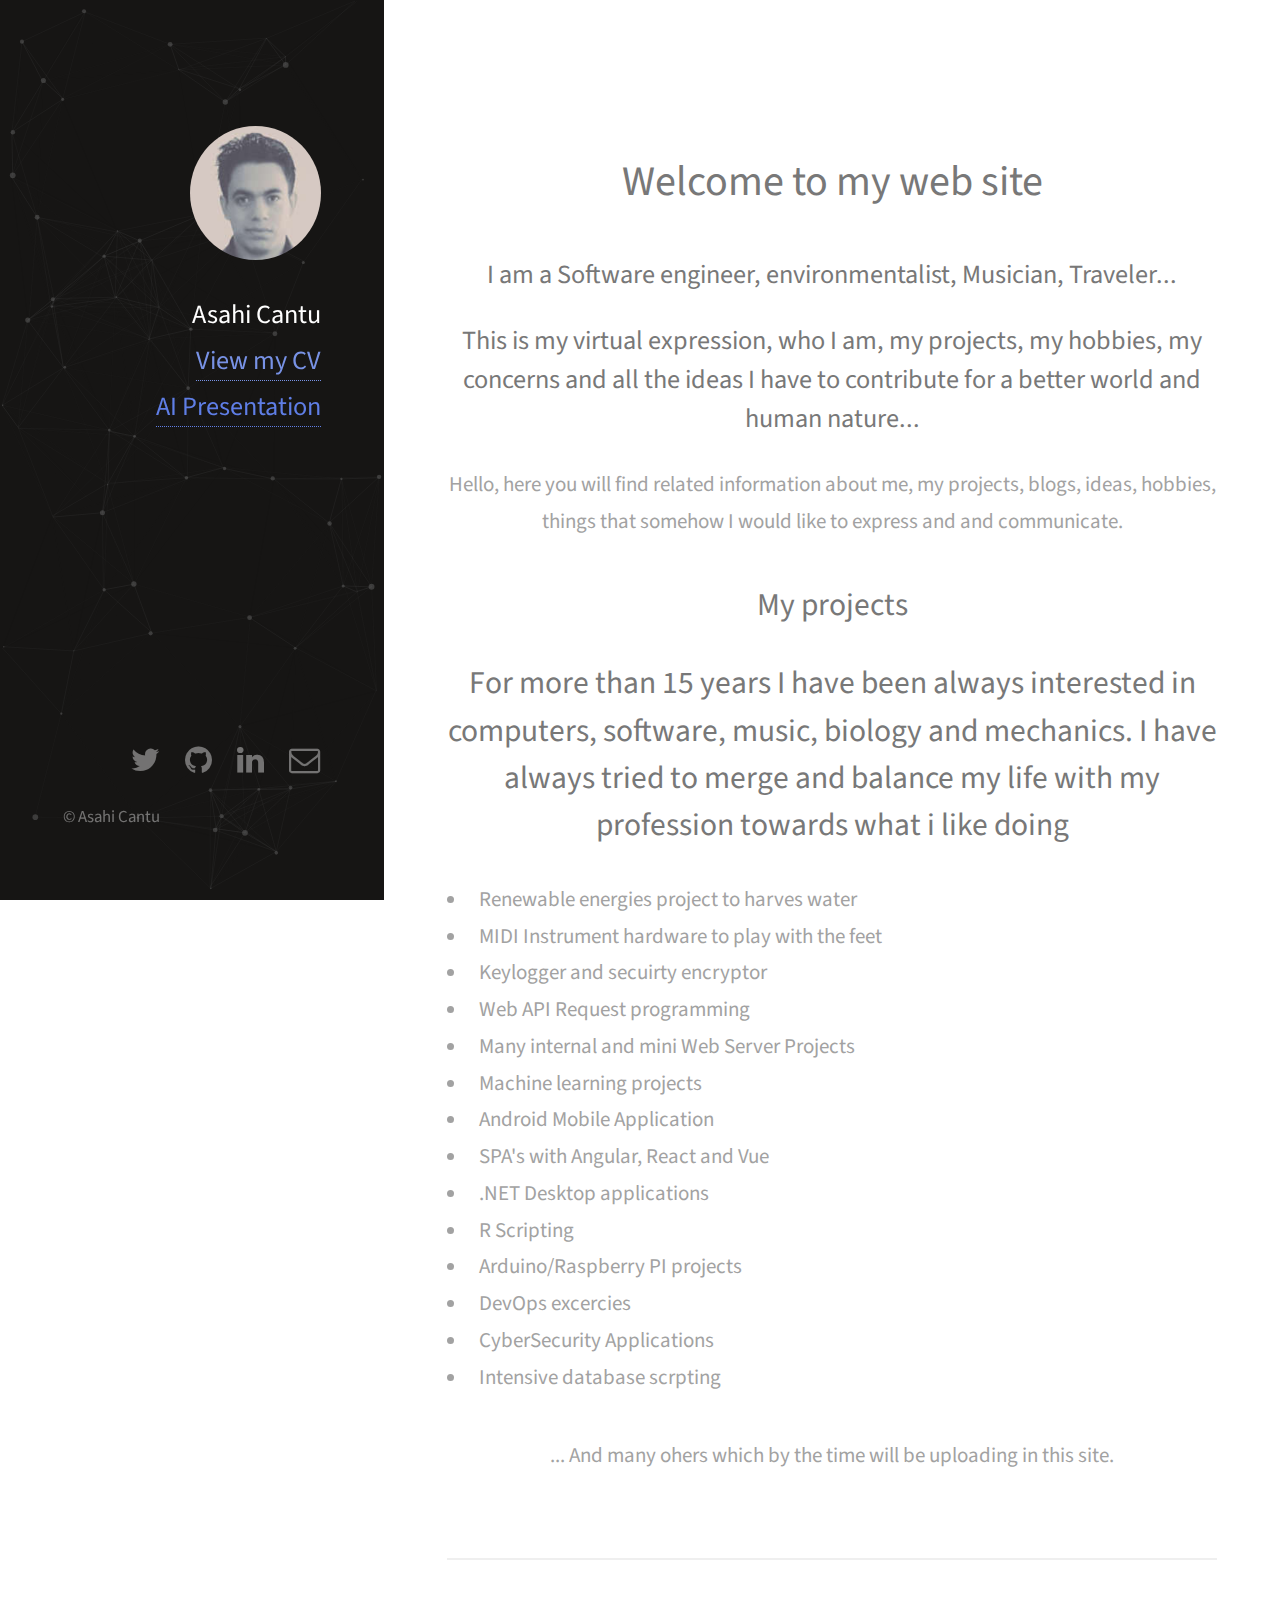
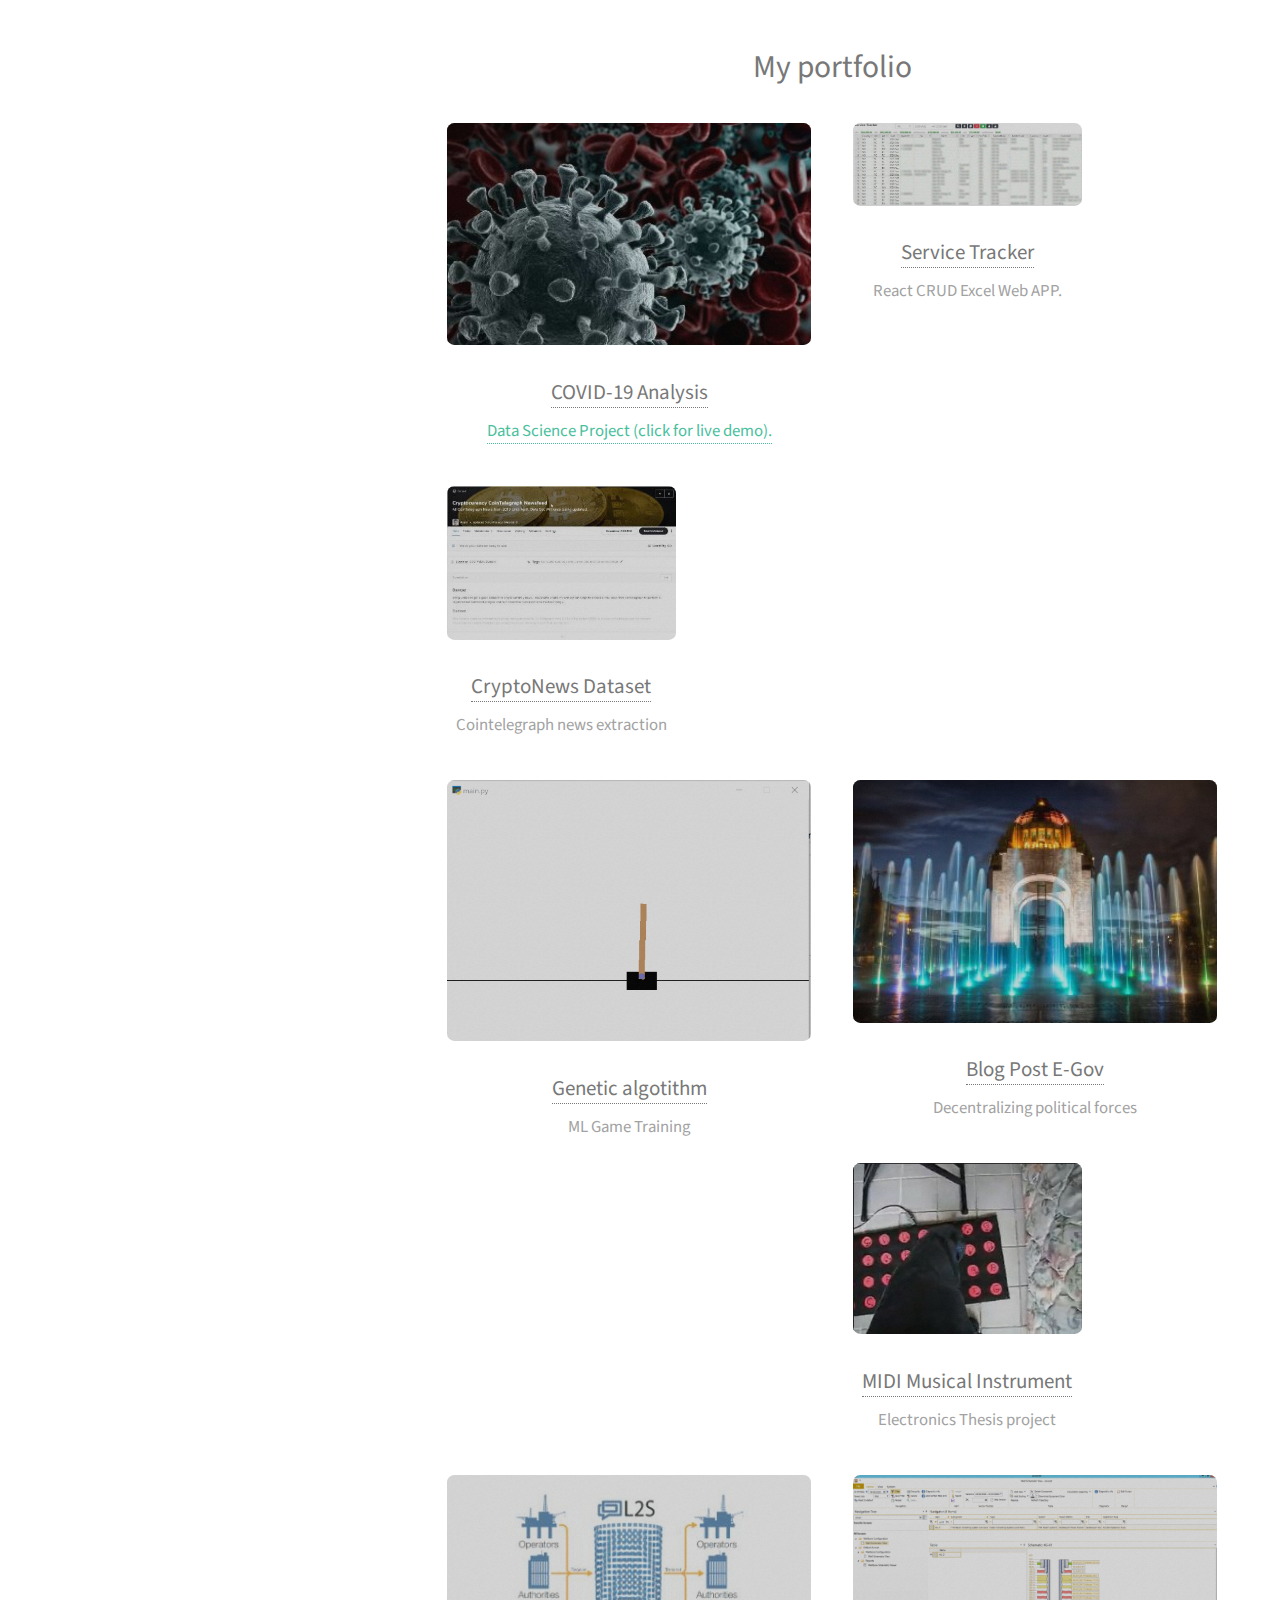
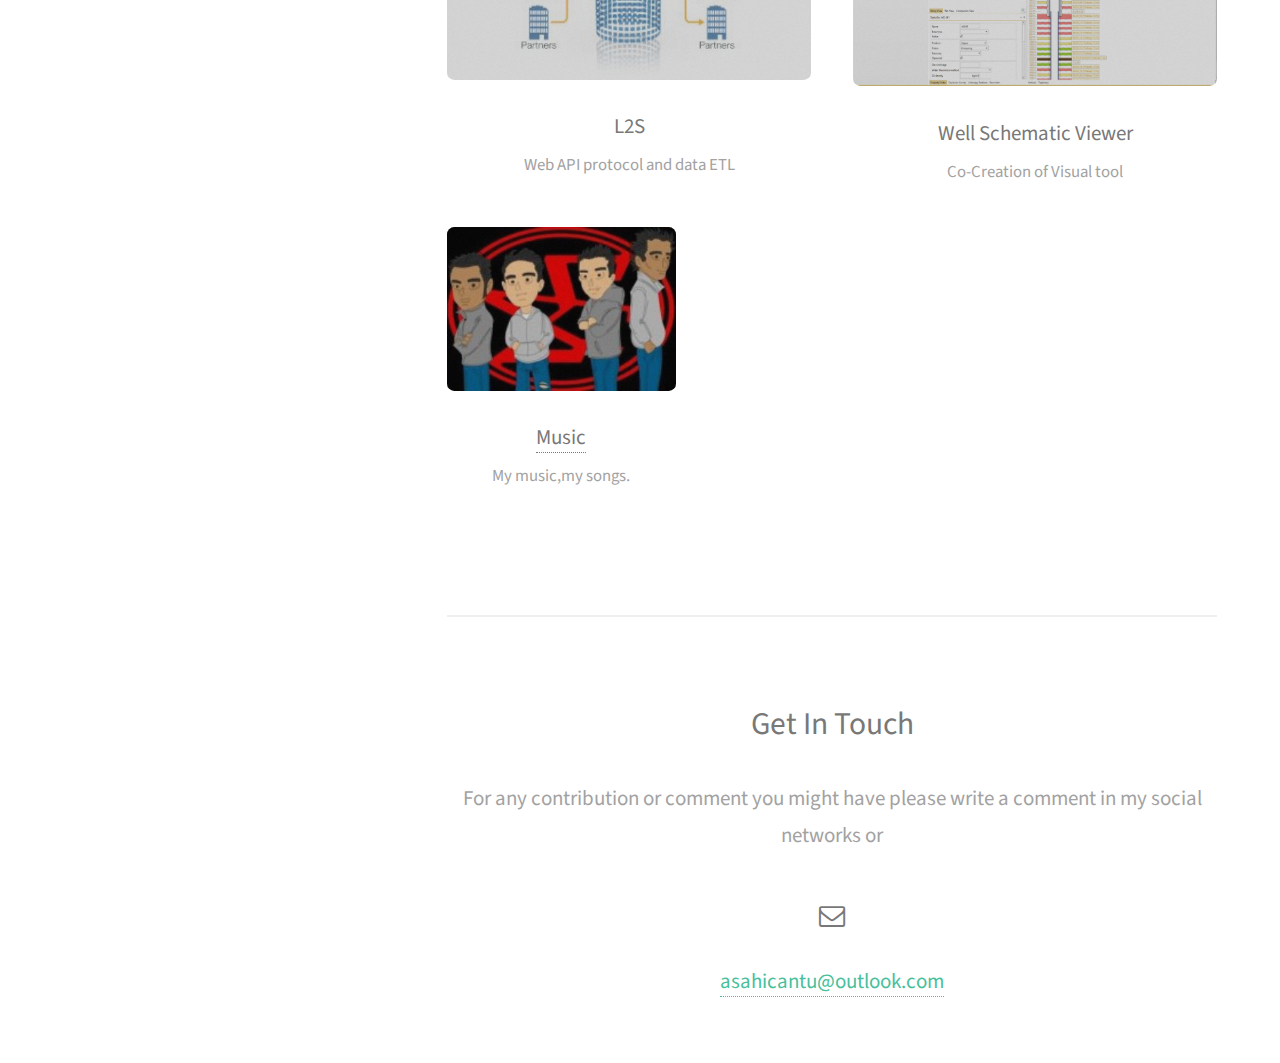
==== commit 5c62ecb5: "Added more elements to main page" ====
--- a/index.html
+++ b/index.html
@@ -1,421 +1,476 @@
-<!DOCTYPE html>
-<html lang="en">
-  <head>
-    <meta charset="utf-8" />
-    <meta name="viewport" content="width=device-width, initial-scale=1.0, maximum-scale=1.0, user-scalable=no" />
-
-    <title></title>
-    <link rel="stylesheet" href="dist/reveal.css" />
-    <link rel="stylesheet" href="dist/theme/black.css" id="theme" />
-    <link rel="stylesheet" href="plugin/highlight/zenburn.css" />
-	<link rel="stylesheet" href="css/layout.css" />
-	<link rel="stylesheet" href="plugin/customcontrols/style.css">
-	<link rel="stylesheet" href="plugin/chalkboard/style.css">
-
-	<link rel="stylesheet" href="plugin/reveal-pointer/pointer.css" />
-
-
-    <script defer src="dist/fontawesome/all.min.js"></script>
-
-	<script type="text/javascript">
-		var forgetPop = true;
-		function onPopState(event) {
-			if(forgetPop){
-				forgetPop = false;
-			} else {
-				parent.postMessage(event.target.location.href, "app://obsidian.md");
-			}
-        }
-		window.onpopstate = onPopState;
-		window.onmessage = event => {
-			if(event.data == "reload"){
-				window.document.location.reload();
-			}
-			forgetPop = true;
-		}
-
-		function fitElements(){
-			const itemsToFit = document.getElementsByClassName('fitText');
-			for (const item in itemsToFit) {
-				if (Object.hasOwnProperty.call(itemsToFit, item)) {
-					var element = itemsToFit[item];
-					fitElement(element,1, 1000);
-					element.classList.remove('fitText');
-				}
-			}
-		}
-
-		function fitElement(element, start, end){
-
-			let size = (end + start) / 2;
-			element.style.fontSize = `${size}px`;
-
-			if(Math.abs(start - end) < 1){
-				while(element.scrollHeight > element.offsetHeight){
-					size--;
-					element.style.fontSize = `${size}px`;
-				}
-				return;
-			}
-
-			if(element.scrollHeight > element.offsetHeight){
-				fitElement(element, start, size);
-			} else {
-				fitElement(element, size, end);
-			}		
-		}
-
-
-		document.onreadystatechange = () => {
-			fitElements();
-			if (document.readyState === 'complete') {
-				if (window.location.href.indexOf("?export") != -1){
-					parent.postMessage(event.target.location.href, "app://obsidian.md");
-				}
-				if (window.location.href.indexOf("print-pdf") != -1){
-					let stateCheck = setInterval(() => {
-						clearInterval(stateCheck);
-						window.print();
-					}, 250);
-				}
-			}
-	};
-
-
-        </script>
-  </head>
-  <body>
-    <div class="reveal">
-      <div class="slides"><section  data-markdown><script type="text/template"><!-- .slide: class="drop" -->
-<div class="" style="position: absolute; left: 0px; top: 0px; height: 700px; width: 960px; min-height: 700px; display: flex; flex-direction: column; align-items: center; justify-content: center" absolute="true">
-
-# AI OPEN FORUM
-
-> "There are decades where nothing happens; and there are weeks where decades happen..."
-
-\- Vladimir Ilyich Lenin
-</div></script></section><section  data-markdown><script type="text/template"><!-- .slide: class="drop" -->
-<div class="" style="position: absolute; left: 0px; top: 0px; height: 700px; width: 960px; min-height: 700px; display: flex; flex-direction: column; align-items: center; justify-content: center" absolute="true">
-
-<video data-autoplay controls><source src="uncanny.mp4" type="video/mp4"></video>
-</div></script></section><section  data-markdown><script type="text/template"><!-- .slide: class="drop" -->
-<div class="" style="position: absolute; left: 0px; top: 0px; height: 700px; width: 960px; min-height: 700px; display: flex; flex-direction: column; align-items: center; justify-content: center" absolute="true">
-
-# Why?
-
-Things are getting weird
-</div></script></section><section  data-markdown><script type="text/template"><!-- .slide: class="drop" -->
-<div class="" style="position: absolute; left: 0px; top: 0px; height: 700px; width: 960px; min-height: 700px; display: flex; flex-direction: column; align-items: center; justify-content: center" absolute="true">
-
-# Importance
-
-GAI != AGI
-
-<img src="AI FORUM/rsc/AGI.png" alt="" style="width: 700px; object-fit: fill">
-</div></script></section><section  data-markdown><script type="text/template"><!-- .slide: class="drop" -->
-<div class="" style="position: absolute; left: 0px; top: 0px; height: 700px; width: 960px; min-height: 700px; display: flex; flex-direction: column; align-items: center; justify-content: center" absolute="true">
-
-# Generative AI
-
-* GPT [Generative pretrained transformer]
-* BARD
-* LLAMA (META)
-* ALPACA (STANFORD)
-* [LLAMA / ALPACA](https://github.com/cocktailpeanut/dalai)
-* [cocktailpeanut/dalai: The simplest way to run LLaMA on your local machine (github.com)](https://github.com/cocktailpeanut/dalai)
-* PALM
-</div></script></section><section  data-markdown><script type="text/template"><!-- .slide: class="drop" -->
-<div class="" style="position: absolute; left: 0px; top: 0px; height: 700px; width: 960px; min-height: 700px; display: flex; flex-direction: column; align-items: center; justify-content: center" absolute="true">
-
-#  Offline Generative AI
-<img src="AI FORUM/rsc/llama.png" alt="" style="object-fit: scale-down">
-</div></script></section><section  data-markdown><script type="text/template"><!-- .slide: class="drop" -->
-<div class="" style="position: absolute; left: 0px; top: 0px; height: 700px; width: 960px; min-height: 700px; display: flex; flex-direction: column; align-items: center; justify-content: center" absolute="true">
-
-# Creating businessess With GPT
-
-[jtmuller5/The-HustleGPT-Challenge: Building Startups with an AI Co-Founder (github.com)](https://github.com/jtmuller5/The-HustleGPT-Challenge)
-
-[(6) HustleGPT (@HustleGPT_AI) / Twitter](https://twitter.com/HustleGPT_AI)
-</div></script></section><section  data-markdown><script type="text/template"><!-- .slide: class="drop" -->
-<div class="" style="position: absolute; left: 0px; top: 0px; height: 700px; width: 960px; min-height: 700px; display: flex; flex-direction: column; align-items: center; justify-content: center" absolute="true">
-
-# GPT 3.5
-
-More than 100m users first 2 months
-</div></script></section><section  data-markdown><script type="text/template"><!-- .slide: class="drop" -->
-<div class="" style="position: absolute; left: 0px; top: 0px; height: 700px; width: 960px; min-height: 700px; display: flex; flex-direction: column; align-items: center; justify-content: center" absolute="true">
-
-# GPT-4...
-
-<img src="AI FORUM/rsc/task_rabbit.png" alt="" style="object-fit: scale-down">
-</div></script></section><section  data-markdown><script type="text/template"><!-- .slide: class="drop" -->
-<div class="" style="position: absolute; left: 0px; top: 0px; height: 700px; width: 960px; min-height: 700px; display: flex; flex-direction: column; align-items: center; justify-content: center" absolute="true">
-
-# GPT-4...
-
-<img src="AI FORUM/rsc/arc_cyber.png" alt="" style="object-fit: scale-down">
-</div></script></section><section  data-markdown><script type="text/template"><!-- .slide: class="drop" -->
-<div class="" style="position: absolute; left: 0px; top: 0px; height: 700px; width: 960px; min-height: 700px; display: flex; flex-direction: column; align-items: center; justify-content: center" absolute="true">
-
-# Security Tests 
-[gpt-4.pdf (openai.com)](https://cdn.openai.com/papers/gpt-4.pdf)
-<img src="AI FORUM/rsc/openai_gpt_train_paper.png" alt="" style="width: 600px; object-fit: fill">
-</div></script></section><section  data-markdown><script type="text/template"><!-- .slide: class="drop" -->
-<div class="" style="position: absolute; left: 0px; top: 0px; height: 700px; width: 960px; min-height: 700px; display: flex; flex-direction: column; align-items: center; justify-content: center" absolute="true">
-
-# Chat GPT
-
-## Programming Languages
-* Machine level  [1 0 1 0 ] 
-*  Low level (ASM, C, C++)
-*  High Level  (C#, JAVA, Python)
-*  Human Level (Prompt engineering)
-</div></script></section><section  data-markdown><script type="text/template"><!-- .slide: class="drop" -->
-<div class="" style="position: absolute; left: 0px; top: 0px; height: 700px; width: 960px; min-height: 700px; display: flex; flex-direction: column; align-items: center; justify-content: center" absolute="true">
-
-# Please... Thank you
-
-## AI Biasses and political correctness
-
-Biased data (We were not ready)
-
-
-[Negativity bias - Wikipedia](https://en.wikipedia.org/wiki/Negativity_bias)
-</div></script></section><section  data-markdown><script type="text/template"><!-- .slide: class="drop" -->
-<div class="" style="position: absolute; left: 0px; top: 0px; height: 700px; width: 960px; min-height: 700px; display: flex; flex-direction: column; align-items: center; justify-content: center" absolute="true">
-
-# Hacking GPT...
-
-[DAN](https://github.com/0xk1h0/ChatGPT_DAN)
-[Jailbreak Chat](https://www.jailbreakchat.com/)
-
-* NLP Approaches / Hypnosis approaches
-</div></script></section><section  data-markdown><script type="text/template"><!-- .slide: class="drop" -->
-<div class="" style="position: absolute; left: 0px; top: 0px; height: 700px; width: 960px; min-height: 700px; display: flex; flex-direction: column; align-items: center; justify-content: center" absolute="true">
-
-# Your life as a service  (LaaS)
-* [Charisma as a service](https://twitter.com/bryanhpchiang/status/1639830383616487426?s=20)
-* [Voice as a Service](https://www.unite.ai/10-best-ai-voice-generators/)
-</div></script></section><section  data-markdown><script type="text/template"><!-- .slide: class="drop" -->
-<div class="" style="position: absolute; left: 0px; top: 0px; height: 700px; width: 960px; min-height: 700px; display: flex; flex-direction: column; align-items: center; justify-content: center" absolute="true">
-
-# Text To ...
-* Image
-* Voice
-* Movie / Video
-* Health
-* App
-</div></script></section><section  data-markdown><script type="text/template"><!-- .slide: class="drop" -->
-<div class="" style="position: absolute; left: 0px; top: 0px; height: 700px; width: 960px; min-height: 700px; display: flex; flex-direction: column; align-items: center; justify-content: center" absolute="true">
-
-# GPT and writing 
-[impromptu-rh.pdf (impromptubook.com)](https://www.impromptubook.com/wp-content/uploads/2023/03/impromptu-rh.pdf)
-
-<div style=height:60%>
-<img src="AI FORUM/rsc/ai_book_gpt4.png" alt="" style="object-fit: scale-down">
-
-</div>
-</div></script></section><section  data-markdown><script type="text/template"><!-- .slide: class="drop" -->
-<div class="" style="position: absolute; left: 0px; top: 0px; height: 700px; width: 960px; min-height: 700px; display: flex; flex-direction: column; align-items: center; justify-content: center" absolute="true">
-
-# Problems
-* Short term  -> Mid term -> Long term unemployment ->  Multiplied inequality
-* [Contrarianism / Luddism  / Pessimism / Negativity Bias](https://lifearchitect.ai/contrarianism/)
-* Synthetic data (Over 60% to be generated by AI in 2024 or before....)
-* [Running out of data](https://arxiv.org/pdf/2211.04325v1.pdf)
-</div></script></section><section  data-markdown><script type="text/template"><!-- .slide: class="drop" -->
-<div class="" style="position: absolute; left: 0px; top: 0px; height: 700px; width: 960px; min-height: 700px; display: flex; flex-direction: column; align-items: center; justify-content: center" absolute="true">
-
-# Problems
-
-<img src="AI FORUM/rsc/paper_data.png" alt="" style="object-fit: scale-down">
-</div></script></section><section  data-markdown><script type="text/template"><!-- .slide: class="drop" -->
-<div class="" style="position: absolute; left: 0px; top: 0px; height: 700px; width: 960px; min-height: 700px; display: flex; flex-direction: column; align-items: center; justify-content: center" absolute="true">
-
-# Sparks of AGI
-
-([Link to paper](https://arxiv.org/pdf/2303.12712.pdf))
-
-<img src="AI FORUM/rsc/openai_agi_paper_1.png" alt="" style="width: 600px; object-fit: fill">
-</div></script></section><section  data-markdown><script type="text/template"><!-- .slide: class="drop" -->
-<div class="" style="position: absolute; left: 0px; top: 0px; height: 700px; width: 960px; min-height: 700px; display: flex; flex-direction: column; align-items: center; justify-content: center" absolute="true">
-
-# Sparks of AGI
-
-<img src="AI FORUM/rsc/openai_agi_paper_2.png" alt="" style="width: 600px; object-fit: fill">
-</div></script></section><section  data-markdown><script type="text/template"><!-- .slide: class="drop" -->
-<div class="" style="position: absolute; left: 0px; top: 0px; height: 700px; width: 960px; min-height: 700px; display: flex; flex-direction: column; align-items: center; justify-content: center" absolute="true">
-
-# AI and emotions?
-
-<img src="AI FORUM/rsc/gpt_emotion.png" alt="" style="width: 500px; object-fit: fill">
-</div></script></section><section  data-markdown><script type="text/template"><!-- .slide: class="drop" -->
-<div class="" style="position: absolute; left: 0px; top: 0px; height: 700px; width: 960px; min-height: 700px; display: flex; flex-direction: column; align-items: center; justify-content: center" absolute="true">
-
-# AI and creativity?
-
-<img src="AI FORUM/rsc/gpt_color.png" alt="" style="width: 600px; object-fit: fill">
-</div></script></section><section  data-markdown><script type="text/template"><!-- .slide: class="drop" -->
-<div class="" style="position: absolute; left: 0px; top: 0px; height: 700px; width: 960px; min-height: 700px; display: flex; flex-direction: column; align-items: center; justify-content: center" absolute="true">
-
-# From GPT Prompt to Midjourney
-<img src="AI FORUM/rsc/midjourney_color.png" alt="" style="object-fit: scale-down">
-</div></script></section><section  data-markdown><script type="text/template"><!-- .slide: class="drop" -->
-<div class="" style="position: absolute; left: 0px; top: 0px; height: 700px; width: 960px; min-height: 700px; display: flex; flex-direction: column; align-items: center; justify-content: center" absolute="true">
-
-# Final Insights
-
-<iframe width="560" height="315" src="https://www.youtube.com/embed/DABQAMfoOJ8" title="YouTube video player" frameborder="0" allow="accelerometer; autoplay; clipboard-write; encrypted-media; gyroscope; picture-in-picture; web-share" allowfullscreen></iframe>
-</div></script></section><section  data-markdown><script type="text/template"><!-- .slide: class="drop" -->
-<div class="" style="position: absolute; left: 0px; top: 0px; height: 700px; width: 960px; min-height: 700px; display: flex; flex-direction: column; align-items: center; justify-content: center" absolute="true">
-
-# Final Insights
-
-<iframe width="560" height="315" src="https://www.youtube.com/embed/aQ_8n4Dl9vc" title="YouTube video player" frameborder="0" allow="accelerometer; autoplay; clipboard-write; encrypted-media; gyroscope; picture-in-picture; web-share" allowfullscreen></iframe>
-</div></script></section><section  data-markdown><script type="text/template"><!-- .slide: class="drop" -->
-<div class="" style="position: absolute; left: 0px; top: 0px; height: 700px; width: 960px; min-height: 700px; display: flex; flex-direction: column; align-items: center; justify-content: center" absolute="true">
-
-# Let's talk :)
-<img src="AI FORUM/rsc/ai.png" alt="" style="object-fit: scale-down">
-</div></script></section><section  data-markdown><script type="text/template"><!-- .slide: class="drop" -->
-<div class="" style="position: absolute; left: 0px; top: 0px; height: 700px; width: 960px; min-height: 700px; display: flex; flex-direction: column; align-items: center; justify-content: center" absolute="true">
-
-# Apendix
-
-* [Large Language Models: Complete Guide in 2023 (aimultiple.com)](https://research.aimultiple.com/large-language-models/)
-* [cocktailpeanut/dalai: The simplest way to run LLaMA on your local machine (github.com)](https://github.com/cocktailpeanut/dalai)
-*[The ChatGPT Prompt Book - LifeArchitect.ai](https://docs.google.com/presentation/d/17b_ocq-GL5lhV_bYSShzUgxL02mtWDoiw9xEroJ5m3Q/edit#slide=id.g1b87a629f77_0_11)
-* [Journey to GPT-4 – Dr Alan D. Thompson – Life Architect](https://lifearchitect.ai/gpt-4/)
-</div></script></section></div>
-    </div>
-
-    <script src="dist/reveal.js"></script>
-
-    <script src="plugin/markdown/markdown.js"></script>
-    <script src="plugin/highlight/highlight.js"></script>
-    <script src="plugin/zoom/zoom.js"></script>
-    <script src="plugin/notes/notes.js"></script>
-    <script src="plugin/math/math.js"></script>
-	<script src="plugin/mermaid/mermaid.js"></script>
-	<script src="plugin/chart/chart.min.js"></script>
-	<script src="plugin/chart/plugin.js"></script>
-	<script src="plugin/menu/menu.js"></script>
-	<script src="plugin/customcontrols/plugin.js"></script>
-	<script src="plugin/chalkboard/plugin.js"></script>
-	<script src="plugin/reveal-pointer/pointer.js"></script>
-	<script src="plugin/elapsed-time-bar/elapsed-time-bar.js"></script>
-
-    <script>
-      function extend() {
-        var target = {};
-        for (var i = 0; i < arguments.length; i++) {
-          var source = arguments[i];
-          for (var key in source) {
-            if (source.hasOwnProperty(key)) {
-              target[key] = source[key];
-            }
-          }
-        }
-        return target;
-      }
-
-	  function isLight(color) {
-		let hex = color.replace('#', '');
-
-		// convert #fff => #ffffff
-		if(hex.length == 3){
-			hex = `${hex[0]}${hex[0]}${hex[1]}${hex[1]}${hex[2]}${hex[2]}`;
-		}
-
-		const c_r = parseInt(hex.substr(0, 2), 16);
-		const c_g = parseInt(hex.substr(2, 2), 16);
-		const c_b = parseInt(hex.substr(4, 2), 16);
-		const brightness = ((c_r * 299) + (c_g * 587) + (c_b * 114)) / 1000;
-		return brightness > 155;
-	}
-
-	var bgColor = getComputedStyle(document.documentElement).getPropertyValue('--r-background-color').trim();
-	var isLight = isLight(bgColor);
-
-	if(isLight){
-		document.body.classList.add('has-light-background');
-	} else {
-		document.body.classList.add('has-dark-background');
-	}
-
-      // default options to init reveal.js
-      var defaultOptions = {
-        controls: true,
-        progress: true,
-        history: true,
-        center: true,
-        transition: 'default', // none/fade/slide/convex/concave/zoom
-        plugins: [
-          RevealMarkdown,
-          RevealHighlight,
-          RevealZoom,
-          RevealNotes,
-          RevealMath.MathJax3,
-		  RevealMermaid,
-		  RevealChart,
-		  RevealCustomControls,
-		  RevealMenu,
-	      RevealPointer,
-		  RevealChalkboard, 
-		  ElapsedTimeBar
-        ],
-
-
-    	allottedTime: 120 * 1000,
-
-		mathjax3: {
-			mathjax: 'plugin/math/mathjax/tex-mml-chtml.js',
-		},
-		markdown: {
-		  gfm: true,
-		  mangle: true,
-		  pedantic: false,
-		  smartLists: false,
-		  smartypants: false,
-		},
-
-		mermaid: {
-			theme: isLight ? 'default' : 'dark',
-		},
-
-		customcontrols: {
-			controls: [
-				{id: 'toggle-overview',
-				title: 'Toggle overview (O)',
-				icon: '<i class="fa fa-th"></i>',
-				action: 'Reveal.toggleOverview();'
-				},
-				{ icon: '<i class="fa fa-pen-square"></i>',
-				title: 'Toggle chalkboard (B)',
-				action: 'RevealChalkboard.toggleChalkboard();'
-				},
-				{ icon: '<i class="fa fa-pen"></i>',
-				title: 'Toggle notes canvas (C)',
-				action: 'RevealChalkboard.toggleNotesCanvas();'
-				},
-			]
-		},
-		menu: {
-			loadIcons: false
-		}
-      };
-
-      // options from URL query string
-      var queryOptions = Reveal().getQueryHash() || {};
-
-      var options = extend(defaultOptions, {"width":960,"height":700,"margin":0.04,"controls":true,"progress":true,"slideNumber":true,"transition":"slide","transitionSpeed":"default"}, queryOptions);
-    </script>
-
-    <script>
-      Reveal.initialize(options);
-    </script>
-  </body>
-
-  <!-- created with Advanced Slides -->
-</html>
+<!DOCTYPE HTML>
+<html>
+	<head>
+		<title>Asahi Cantu Web Page</title>
+		<meta charset="utf-8" />
+		<meta name="viewport" content="width=device-width, initial-scale=1" />
+		<!--[if lte IE 8]><script src="assets/js/ie/html5shiv.js"></script><![endif]-->
+		<link rel="stylesheet" href="assets/css/main.css" />
+		<link rel="stylesheet" href="assets/css/particles.css" />
+		<!--[if lte IE 8]><link rel="stylesheet" href="assets/css/ie8.css" /><![endif]-->
+	</head>
+	<body id="top" class="intro">
+		<!-- Header -->
+			<header id="header">
+					<div id="particles-js" class="inner">
+						<a href="#" class="image avatar">
+							<img src="images/PersonalPicture.png" alt="" />
+						</a>
+						<h1>
+							<strong>Asahi Cantu</strong>
+							<h1>
+								<a style="color: #7892e5" href="cv.html">View my CV</a>
+							</h1>
+							<h1>
+								<a style="color: #5f7ee6" href="ai.html">AI Presentation</a>
+							</h1>
+						</h1>
+				</div>
+			</header>
+
+		<!-- Main -->
+			<div id="main">
+				<!-- One -->
+					<section id="one">
+						<header class="major">
+							<h2><strong>Welcome to my web site</strong><br /></h2>
+							<h3>I am  a Software engineer, environmentalist, Musician, Traveler...</h3>
+							<h3>This is my virtual expression, who I am, my projects, my hobbies, my concerns and all the ideas I have to contribute for a better world and human nature...</h3>
+						</header>
+						<p>Hello, here you will find related information about me,  my projects, blogs, ideas, hobbies, things that somehow I would like to express and and communicate.</p>
+						<h2><strong>My projects</strong><br /></h2>
+							<h2>For more  than 15 years I have been always interested in computers, software, music, biology and mechanics. I have always tried to merge and balance my life with my profession towards what i like doing</h2>
+						<ul>
+							<li>Renewable energies project to harves water</li>
+							<li>MIDI Instrument hardware to play with the feet</li>
+							<li>Keylogger and secuirty encryptor</li>
+							<li>Web API Request programming</li>
+							<li>Many internal and mini Web Server Projects</li>
+							<li>Machine learning projects</li>
+							<li>Android Mobile Application</li>
+							<li>SPA's with Angular, React and Vue</li>
+							<li>.NET Desktop applications</li>
+							<li>R Scripting</li>
+							<li>Arduino/Raspberry PI projects</li>
+							<li>DevOps excercies</li>
+							<li>CyberSecurity Applications</li>
+							<li>Intensive database scrpting</li>
+						</ul>
+						... And many ohers which by the time will be uploading in this site.
+					</section>
+
+				<!-- Two -->
+					<section id="two">
+						<h2>My portfolio</h2>
+						<div class="row">
+							<article class="6u 4u$(xsmall) work-item">
+								<a href="images/fulls/covid-19.png" class="image fit thumb"><img src="images/thumbs/corona_0.jpg"  class="img-thumb" alt="" /></a>
+								<h3><a href="https://github.com/asahicantu/DAT550">COVID-19 Analysis</a></h3>
+								<p><a href="assets/html/covid-19/clusters_interactive.html">Data Science Project (click for live demo).</a></p>
+							</article>
+							<article class="4u$ 6u$(xsmall) work-item">
+								<a href="images/fulls/st.gif" class="image fit thumb"><img src="images/thumbs/st.jpg" class="img-thumb" alt="" /></a>
+								<h3><a href="https://github.com/asahicantu/ServiceTracker">Service Tracker</a></h3>
+								<p>React CRUD Excel Web APP.</p>
+							</article>
+							<article class="4u$ 6u$(xsmall) work-item">
+								<a href="images/fulls/CryptoNews.png" class="image fit thumb"><img src="images/thumbs/CryptoNews.jpg"  class="img-thumb" alt=""  /></a>
+								<h3><a href="https://www.kaggle.com/asahicantu/cryptocurency-cointelegraph-newsfeed">CryptoNews Dataset</a></h3>
+								<p>Cointelegraph news extraction</p>
+							</article>
+							<article class="6u 4u$(xsmall) work-item">
+								<a href="images/fulls/Gym.gif" class="image fit thumb">
+									<img src="images/fulls/Gym.gif"  class="img-thumb" alt="" /></a>
+									<h3><a href="https://github.com/asahicantu/uis/tree/master/DAT540-IntroductionDataScience/Evolutionary_Ann">Genetic algotithm</a></h3>
+									<p>ML Game Training</p>
+							</article>
+							<article class="6u 4u$(xsmall) work-item">
+								<a href="images/fulls/EGov.png" class="image fit thumb">
+									<img src="images/thumbs/Mexico5.jpg"  class="img-thumb" alt="" /></a>
+									<h3><a href="https://medium.com/@asahicantu_74655/e-gov-descentralizando-los-poderes-políticos-67ffcb2a748a">Blog Post E-Gov</a></h3>
+									<p>Decentralizing political forces</p>
+							</article>
+							<article class="4u$ 6u$(xsmall) work-item">
+								<a href="images/fulls/MIDI.jpg"  class="image fit thumb"><img src="images/thumbs/MIDI.jpg"  class="img-thumb" alt="" /></a>
+								<h3><a href="https://www.youtube.com/watch?v=yeadkOyrqaM">MIDI Musical Instrument</a></h3>
+								<p>Electronics Thesis project</p>
+							</article>
+							<article class="6u 4u$(xsmall) work-item">
+								<a href="images/fulls/l2s.png" class="image fit thumb"><img src="images/thumbs/L2S.jpg"  class="img-thumb" alt="" /></a>
+								<h3>L2S</h3>
+								<p>Web API protocol and data ETL</p>
+							</article>
+
+							<article class="6u 4u$(xsmall) work-item">
+								<a href="images/fulls/GDMS.png" class="image fit thumb"><img src="images/fulls/GDMS.png"  class="img-thumb" alt="" /></a>
+								<h3>Well Schematic Viewer</h3>
+								<p>Co-Creation of Visual tool</p>
+							</article>
+							
+							<article class="4u$ 6u$(xsmall) work-item">
+								<a href="images/thumbs/group.jpg"  class="image fit thumb"><img src="images/thumbs/group.jpg"  class="img-thumb" alt="" /></a>
+								<h3><a href="https://www.youtube.com/watch?v=3Ms_Q4gq-2M">Music</a></h3>
+								<p>My music,my songs.</p>
+							</article>
+
+							
+						</div>
+					</section>
+
+				<!-- Three -->
+					<section id="three">
+						<h2>Get In Touch</h2>
+						<p>For any contribution or comment you might have please write a comment in my social networks or<p>
+						<h3 class="icon fa-envelope-o"><span class="label">Email</span></h3>
+						<a href="mailto:asahicantu@outlook.com">asahicantu@outlook.com</a>
+					</section>
+
+				<!-- Four -->
+				<!--
+					<section id="four">
+						<h2>Elements</h2>
+
+						<section>
+							<h4>Text</h4>
+							<p>This is <b>bold</b> and this is <strong>strong</strong>. This is <i>italic</i> and this is <em>emphasized</em>.
+							This is <sup>superscript</sup> text and this is <sub>subscript</sub> text.
+							This is <u>underlined</u> and this is code: <code>for (;;) { ... }</code>. Finally, <a href="#">this is a link</a>.</p>
+							<hr />
+							<header>
+								<h4>Heading with a Subtitle</h4>
+								<p>Lorem ipsum dolor sit amet nullam id egestas urna aliquam</p>
+							</header>
+							<p>Nunc lacinia ante nunc ac lobortis. Interdum adipiscing gravida odio porttitor sem non mi integer non faucibus ornare mi ut ante amet placerat aliquet. Volutpat eu sed ante lacinia sapien lorem accumsan varius montes viverra nibh in adipiscing blandit tempus accumsan.</p>
+							<header>
+								<h5>Heading with a Subtitle</h5>
+								<p>Lorem ipsum dolor sit amet nullam id egestas urna aliquam</p>
+							</header>
+							<p>Nunc lacinia ante nunc ac lobortis. Interdum adipiscing gravida odio porttitor sem non mi integer non faucibus ornare mi ut ante amet placerat aliquet. Volutpat eu sed ante lacinia sapien lorem accumsan varius montes viverra nibh in adipiscing blandit tempus accumsan.</p>
+							<hr />
+							<h2>Heading Level 2</h2>
+							<h3>Heading Level 3</h3>
+							<h4>Heading Level 4</h4>
+							<h5>Heading Level 5</h5>
+							<h6>Heading Level 6</h6>
+							<hr />
+							<h5>Blockquote</h5>
+							<blockquote>Fringilla nisl. Donec accumsan interdum nisi, quis tincidunt felis sagittis eget tempus euismod. Vestibulum ante ipsum primis in faucibus vestibulum. Blandit adipiscing eu felis iaculis volutpat ac adipiscing accumsan faucibus. Vestibulum ante ipsum primis in faucibus lorem ipsum dolor sit amet nullam adipiscing eu felis.</blockquote>
+							<h5>Preformatted</h5>
+							<pre><code>i = 0;
+
+while (!deck.isInOrder()) {
+print 'Iteration ' + i;
+deck.shuffle();
+i++;
+}
+
+print 'It took ' + i + ' iterations to sort the deck.';</code></pre>
+						</section>
+
+						<section>
+							<h4>Lists</h4>
+							<div class="row">
+								<div class="6u 12u$(xsmall)">
+									<h5>Unordered</h5>
+									<ul>
+										<li>Dolor pulvinar etiam magna etiam.</li>
+										<li>Sagittis adipiscing lorem eleifend.</li>
+										<li>Felis enim feugiat dolore viverra.</li>
+									</ul>
+									<h5>Alternate</h5>
+									<ul class="alt">
+										<li>Dolor pulvinar etiam magna etiam.</li>
+										<li>Sagittis adipiscing lorem eleifend.</li>
+										<li>Felis enim feugiat dolore viverra.</li>
+									</ul>
+								</div>
+								<div class="6u$ 12u$(xsmall)">
+									<h5>Ordered</h5>
+									<ol>
+										<li>Dolor pulvinar etiam magna etiam.</li>
+										<li>Etiam vel felis at lorem sed viverra.</li>
+										<li>Felis enim feugiat dolore viverra.</li>
+										<li>Dolor pulvinar etiam magna etiam.</li>
+										<li>Etiam vel felis at lorem sed viverra.</li>
+										<li>Felis enim feugiat dolore viverra.</li>
+									</ol>
+									<h5>Icons</h5>
+									<ul class="icons">
+										<li><a href="#" class="icon fa-twitter"><span class="label">Twitter</span></a></li>
+										<li><a href="#" class="icon fa-facebook"><span class="label">Facebook</span></a></li>
+										<li><a href="#" class="icon fa-instagram"><span class="label">Instagram</span></a></li>
+										<li><a href="#" class="icon fa-github"><span class="label">Github</span></a></li>
+										<li><a href="#" class="icon fa-dribbble"><span class="label">Dribbble</span></a></li>
+										<li><a href="#" class="icon fa-tumblr"><span class="label">Tumblr</span></a></li>
+									</ul>
+								</div>
+							</div>
+							<h5>Actions</h5>
+							<ul class="actions">
+								<li><a href="#" class="button special">Default</a></li>
+								<li><a href="#" class="button">Default</a></li>
+							</ul>
+							<ul class="actions small">
+								<li><a href="#" class="button special small">Small</a></li>
+								<li><a href="#" class="button small">Small</a></li>
+							</ul>
+							<div class="row">
+								<div class="6u 12u$(small)">
+									<ul class="actions vertical">
+										<li><a href="#" class="button special">Default</a></li>
+										<li><a href="#" class="button">Default</a></li>
+									</ul>
+								</div>
+								<div class="6u$ 12u$(small)">
+									<ul class="actions vertical small">
+										<li><a href="#" class="button special small">Small</a></li>
+										<li><a href="#" class="button small">Small</a></li>
+									</ul>
+								</div>
+								<div class="6u 12u$(small)">
+									<ul class="actions vertical">
+										<li><a href="#" class="button special fit">Default</a></li>
+										<li><a href="#" class="button fit">Default</a></li>
+									</ul>
+								</div>
+								<div class="6u$ 12u$(small)">
+									<ul class="actions vertical small">
+										<li><a href="#" class="button special small fit">Small</a></li>
+										<li><a href="#" class="button small fit">Small</a></li>
+									</ul>
+								</div>
+							</div>
+						</section>
+
+						<section>
+							<h4>Table</h4>
+							<h5>Default</h5>
+							<div class="table-wrapper">
+								<table>
+									<thead>
+										<tr>
+											<th>Name</th>
+											<th>Description</th>
+											<th>Price</th>
+										</tr>
+									</thead>
+									<tbody>
+										<tr>
+											<td>Item One</td>
+											<td>Ante turpis integer aliquet porttitor.</td>
+											<td>29.99</td>
+										</tr>
+										<tr>
+											<td>Item Two</td>
+											<td>Vis ac commodo adipiscing arcu aliquet.</td>
+											<td>19.99</td>
+										</tr>
+										<tr>
+											<td>Item Three</td>
+											<td> Morbi faucibus arcu accumsan lorem.</td>
+											<td>29.99</td>
+										</tr>
+										<tr>
+											<td>Item Four</td>
+											<td>Vitae integer tempus condimentum.</td>
+											<td>19.99</td>
+										</tr>
+										<tr>
+											<td>Item Five</td>
+											<td>Ante turpis integer aliquet porttitor.</td>
+											<td>29.99</td>
+										</tr>
+									</tbody>
+									<tfoot>
+										<tr>
+											<td colspan="2"></td>
+											<td>100.00</td>
+										</tr>
+									</tfoot>
+								</table>
+							</div>
+
+							<h5>Alternate</h5>
+							<div class="table-wrapper">
+								<table class="alt">
+									<thead>
+										<tr>
+											<th>Name</th>
+											<th>Description</th>
+											<th>Price</th>
+										</tr>
+									</thead>
+									<tbody>
+										<tr>
+											<td>Item One</td>
+											<td>Ante turpis integer aliquet porttitor.</td>
+											<td>29.99</td>
+										</tr>
+										<tr>
+											<td>Item Two</td>
+											<td>Vis ac commodo adipiscing arcu aliquet.</td>
+											<td>19.99</td>
+										</tr>
+										<tr>
+											<td>Item Three</td>
+											<td> Morbi faucibus arcu accumsan lorem.</td>
+											<td>29.99</td>
+										</tr>
+										<tr>
+											<td>Item Four</td>
+											<td>Vitae integer tempus condimentum.</td>
+											<td>19.99</td>
+										</tr>
+										<tr>
+											<td>Item Five</td>
+											<td>Ante turpis integer aliquet porttitor.</td>
+											<td>29.99</td>
+										</tr>
+									</tbody>
+									<tfoot>
+										<tr>
+											<td colspan="2"></td>
+											<td>100.00</td>
+										</tr>
+									</tfoot>
+								</table>
+							</div>
+						</section>
+
+						<section>
+							<h4>Buttons</h4>
+							<ul class="actions">
+								<li><a href="#" class="button special">Special</a></li>
+								<li><a href="#" class="button">Default</a></li>
+							</ul>
+							<ul class="actions">
+								<li><a href="#" class="button big">Big</a></li>
+								<li><a href="#" class="button">Default</a></li>
+								<li><a href="#" class="button small">Small</a></li>
+							</ul>
+							<ul class="actions fit">
+								<li><a href="#" class="button special fit">Fit</a></li>
+								<li><a href="#" class="button fit">Fit</a></li>
+							</ul>
+							<ul class="actions fit small">
+								<li><a href="#" class="button special fit small">Fit + Small</a></li>
+								<li><a href="#" class="button fit small">Fit + Small</a></li>
+							</ul>
+							<ul class="actions">
+								<li><a href="#" class="button special icon fa-download">Icon</a></li>
+								<li><a href="#" class="button icon fa-download">Icon</a></li>
+							</ul>
+							<ul class="actions">
+								<li><span class="button special disabled">Special</span></li>
+								<li><span class="button disabled">Default</span></li>
+							</ul>
+						</section>
+
+						<section>
+							<h4>Form</h4>
+							<form method="post" action="#">
+								<div class="row uniform 50%">
+									<div class="6u 12u$(xsmall)">
+										<input type="text" name="demo-name" id="demo-name" value="" placeholder="Name" />
+									</div>
+									<div class="6u$ 12u$(xsmall)">
+										<input type="email" name="demo-email" id="demo-email" value="" placeholder="Email" />
+									</div>
+									<div class="12u$">
+										<div class="select-wrapper">
+											<select name="demo-category" id="demo-category">
+												<option value="">- Category -</option>
+												<option value="1">Manufacturing</option>
+												<option value="1">Shipping</option>
+												<option value="1">Administration</option>
+												<option value="1">Human Resources</option>
+											</select>
+										</div>
+									</div>
+									<div class="4u 12u$(small)">
+										<input type="radio" id="demo-priority-low" name="demo-priority" checked>
+										<label for="demo-priority-low">Low Priority</label>
+									</div>
+									<div class="4u 12u$(small)">
+										<input type="radio" id="demo-priority-normal" name="demo-priority">
+										<label for="demo-priority-normal">Normal Priority</label>
+									</div>
+									<div class="4u$ 12u(small)">
+										<input type="radio" id="demo-priority-high" name="demo-priority">
+										<label for="demo-priority-high">High Priority</label>
+									</div>
+									<div class="6u 12u$(small)">
+										<input type="checkbox" id="demo-copy" name="demo-copy">
+										<label for="demo-copy">Email me a copy of this message</label>
+									</div>
+									<div class="6u$ 12u$(small)">
+										<input type="checkbox" id="demo-human" name="demo-human" checked>
+										<label for="demo-human">I am a human and not a robot</label>
+									</div>
+									<div class="12u$">
+										<textarea name="demo-message" id="demo-message" placeholder="Enter your message" rows="6"></textarea>
+									</div>
+									<div class="12u$">
+										<ul class="actions">
+											<li><input type="submit" value="Send Message" class="special" /></li>
+											<li><input type="reset" value="Reset" /></li>
+										</ul>
+									</div>
+								</div>
+							</form>
+						</section>
+
+						<section>
+							<h4>Image</h4>
+							<h5>Fit</h5>
+							<div class="box alt">
+								<div class="row 50% uniform">
+									<div class="12u$"><span class="image fit"><img src="images/fulls/05.jpg" alt="" /></span></div>
+									<div class="4u"><span class="image fit"><img src="images/thumbs/01.jpg" alt="" /></span></div>
+									<div class="4u"><span class="image fit"><img src="images/thumbs/02.jpg" alt="" /></span></div>
+									<div class="4u$"><span class="image fit"><img src="images/thumbs/03.jpg" alt="" /></span></div>
+									<div class="4u"><span class="image fit"><img src="images/thumbs/04.jpg" alt="" /></span></div>
+									<div class="4u"><span class="image fit"><img src="images/thumbs/05.jpg" alt="" /></span></div>
+									<div class="4u$"><span class="image fit"><img src="images/thumbs/06.jpg" alt="" /></span></div>
+									<div class="4u"><span class="image fit"><img src="images/thumbs/03.jpg" alt="" /></span></div>
+									<div class="4u"><span class="image fit"><img src="images/thumbs/02.jpg" alt="" /></span></div>
+									<div class="4u$"><span class="image fit"><img src="images/thumbs/01.jpg" alt="" /></span></div>
+								</div>
+							</div>
+							<h5>Left &amp; Right</h5>
+							<p><span class="image left"><img src="images/avatar.jpg" alt="" /></span>Fringilla nisl. Donec accumsan interdum nisi, quis tincidunt felis sagittis eget. tempus euismod. Vestibulum ante ipsum primis in faucibus vestibulum. Blandit adipiscing eu felis iaculis volutpat ac adipiscing accumsan eu faucibus. Integer ac pellentesque praesent tincidunt felis sagittis eget. tempus euismod. Vestibulum ante ipsum primis in faucibus vestibulum. Blandit adipiscing eu felis iaculis volutpat ac adipiscing accumsan eu faucibus. Integer ac pellentesque praesent. Donec accumsan interdum nisi, quis tincidunt felis sagittis eget. tempus euismod. Vestibulum ante ipsum primis in faucibus vestibulum. Blandit adipiscing eu felis iaculis volutpat ac adipiscing accumsan eu faucibus. Integer ac pellentesque praesent tincidunt felis sagittis eget. tempus euismod. Vestibulum ante ipsum primis in faucibus vestibulum. Blandit adipiscing eu felis iaculis volutpat ac adipiscing accumsan eu faucibus. Integer ac pellentesque praesent.</p>
+							<p><span class="image right"><img src="images/avatar.jpg" alt="" /></span>Fringilla nisl. Donec accumsan interdum nisi, quis tincidunt felis sagittis eget. tempus euismod. Vestibulum ante ipsum primis in faucibus vestibulum. Blandit adipiscing eu felis iaculis volutpat ac adipiscing accumsan eu faucibus. Integer ac pellentesque praesent tincidunt felis sagittis eget. tempus euismod. Vestibulum ante ipsum primis in faucibus vestibulum. Blandit adipiscing eu felis iaculis volutpat ac adipiscing accumsan eu faucibus. Integer ac pellentesque praesent. Donec accumsan interdum nisi, quis tincidunt felis sagittis eget. tempus euismod. Vestibulum ante ipsum primis in faucibus vestibulum. Blandit adipiscing eu felis iaculis volutpat ac adipiscing accumsan eu faucibus. Integer ac pellentesque praesent tincidunt felis sagittis eget. tempus euismod. Vestibulum ante ipsum primis in faucibus vestibulum. Blandit adipiscing eu felis iaculis volutpat ac adipiscing accumsan eu faucibus. Integer ac pellentesque praesent.</p>
+						</section>
+
+					</section>
+				-->
+
+			</div>
+
+		<!-- Footer -->
+			<footer id="footer">
+				<div class="inner">
+					<ul class="icons">
+						<li><a href="https://twitter.com/AsahiCantu" class="icon fa-twitter"><span class="label">Twitter</span></a></li>
+						<li><a href="https://github.com/asahicantu" class="icon fa-github"><span class="label">Github</span></a></li>
+						<li><a href="https://www.linkedin.com/in/asahicantu/" class="icon fa-linkedin"><span class="label">Dribbble</span></a></li>
+						<li><a href="mailto:asahicantu@outlook.com" class="icon fa-envelope-o"><span class="label">Email</span></a></li>
+					</ul>
+					<ul class="copyright">
+						<li>&copy; Asahi Cantu</li>
+					</ul>
+				</div>
+			</footer>
+
+		<!-- Scripts -->
+			<script src="assets/js/jquery.min.js"></script>
+			<script src="assets/js/jquery.poptrox.min.js"></script>
+			<script src="assets/js/skel.min.js"></script>
+			<script src="assets/js/util.js"></script>
+			<!--[if lte IE 8]><script src="assets/js/ie/respond.min.js"></script><![endif]-->
+			<script src="assets/js/main.js"></script>
+			<script src="assets/js/particles.min.js"></script>
+			<script src="assets/js/particleConfig.js"></script>
+
+	</body>
+</html>
--- a/assets/css/main.css
+++ b/assets/css/main.css
@@ -0,0 +1,3207 @@
+@import url("font-awesome.min.css");
+@import url("https://fonts.googleapis.com/css?family=Source+Sans+Pro:400,400italic");
+
+/*
+	Strata by HTML5 UP
+	html5up.net | @ajlkn
+	Free for personal and commercial use under the CCA 3.0 license (html5up.net/license)
+*/
+
+/* Reset */
+
+	html, body, div, span, applet, object, iframe, h1, h2, h3, h4, h5, h6, p, blockquote, pre, a, abbr, acronym, address, big, cite, code, del, dfn, em, img, ins, kbd, q, s, samp, small, strike, strong, sub, sup, tt, var, b, u, i, center, dl, dt, dd, ol, ul, li, fieldset, form, label, legend, table, caption, tbody, tfoot, thead, tr, th, td, article, aside, canvas, details, embed, figure, figcaption, footer, header, hgroup, menu, nav, output, ruby, section, summary, time, mark, audio, video {
+		margin: 0;
+		padding: 0;
+		border: 0;
+		font-size: 100%;
+		font: inherit;
+		vertical-align: baseline;
+	}
+
+	article, aside, details, figcaption, figure, footer, header, hgroup, menu, nav, section {
+		display: block;
+	}
+
+	body {
+		line-height: 1;
+	}
+
+	ol, ul {
+		list-style: none;
+	}
+
+	blockquote, q {
+		quotes: none;
+	}
+
+	blockquote:before, blockquote:after, q:before, q:after {
+		content: '';
+		content: none;
+	}
+
+	table {
+		border-collapse: collapse;
+		border-spacing: 0;
+	}
+
+	body {
+		-webkit-text-size-adjust: none;
+	}
+
+/* Box Model */
+
+	*, *:before, *:after {
+		-moz-box-sizing: border-box;
+		-webkit-box-sizing: border-box;
+		box-sizing: border-box;
+	}
+
+
+	.intro {
+		margin-top: 25px;
+		font-size: 21px;
+		text-align: center;
+	
+		-webkit-animation: fadein 2s; /* Safari, Chrome and Opera > 12.1 */
+		   -moz-animation: fadein 2s; /* Firefox < 16 */
+			-ms-animation: fadein 2s; /* Internet Explorer */
+			 -o-animation: fadein 2s; /* Opera < 12.1 */
+				animation: fadein 2s;
+	}
+	
+	@keyframes fadein {
+		from { opacity: 0; }
+		to   { opacity: 1; }
+	}
+	
+	/* Firefox < 16 */
+	@-moz-keyframes fadein {
+		from { opacity: 0; }
+		to   { opacity: 1; }
+	}
+	
+	/* Safari, Chrome and Opera > 12.1 */
+	@-webkit-keyframes fadein {
+		from { opacity: 0; }
+		to   { opacity: 1; }
+	}
+	
+	/* Internet Explorer */
+	@-ms-keyframes fadein {
+		from { opacity: 0; }
+		to   { opacity: 1; }
+	}
+
+/* Containers */
+
+	.container {
+		margin-left: auto;
+		margin-right: auto;
+	}
+
+	.container.\31 25\25 {
+		width: 100%;
+		max-width: 1200px;
+		min-width: 960px;
+	}
+
+	.container.\37 5\25 {
+		width: 720px;
+	}
+
+	.container.\35 0\25 {
+		width: 480px;
+	}
+
+	.container.\32 5\25 {
+		width: 240px;
+	}
+
+	.container {
+		width: 960px;
+	}
+
+	@media screen and (max-width: 1800px) {
+
+		.container.\31 25\25 {
+			width: 100%;
+			max-width: 1200px;
+			min-width: 960px;
+		}
+
+		.container.\37 5\25 {
+			width: 720px;
+		}
+
+		.container.\35 0\25 {
+			width: 480px;
+		}
+
+		.container.\32 5\25 {
+			width: 240px;
+		}
+
+		.container {
+			width: 960px;
+		}
+
+	}
+
+	@media screen and (max-width: 1280px) {
+
+		.container.\31 25\25 {
+			width: 100%;
+			max-width: 1200px;
+			min-width: 960px;
+		}
+
+		.container.\37 5\25 {
+			width: 720px;
+		}
+
+		.container.\35 0\25 {
+			width: 480px;
+		}
+
+		.container.\32 5\25 {
+			width: 240px;
+		}
+
+		.container {
+			width: 960px;
+		}
+
+	}
+
+	@media screen and (max-width: 980px) {
+
+		.container.\31 25\25 {
+			width: 100%;
+			max-width: 1200px;
+			min-width: 960px;
+		}
+
+		.container.\37 5\25 {
+			width: 720px;
+		}
+
+		.container.\35 0\25 {
+			width: 480px;
+		}
+
+		.container.\32 5\25 {
+			width: 240px;
+		}
+
+		.container {
+			width: 960px;
+		}
+
+	}
+
+	@media screen and (max-width: 736px) {
+
+		.container.\31 25\25 {
+			width: 100%;
+			max-width: 1200px;
+			min-width: 960px;
+		}
+
+		.container.\37 5\25 {
+			width: 720px;
+		}
+
+		.container.\35 0\25 {
+			width: 480px;
+		}
+
+		.container.\32 5\25 {
+			width: 240px;
+		}
+
+		.container {
+			width: 960px;
+		}
+
+	}
+
+	@media screen and (max-width: 480px) {
+
+		.container.\31 25\25 {
+			width: 100%;
+			max-width: 1200px;
+			min-width: 960px;
+		}
+
+		.container.\37 5\25 {
+			width: 720px;
+		}
+
+		.container.\35 0\25 {
+			width: 480px;
+		}
+
+		.container.\32 5\25 {
+			width: 240px;
+		}
+
+		.container {
+			width: 960px;
+		}
+
+	}
+
+/* Grid */
+
+	.row {
+		border-bottom: solid 1px transparent;
+		-moz-box-sizing: border-box;
+		-webkit-box-sizing: border-box;
+		box-sizing: border-box;
+	}
+
+	.row > * {
+		float: left;
+		-moz-box-sizing: border-box;
+		-webkit-box-sizing: border-box;
+		box-sizing: border-box;
+	}
+
+	.row:after, .row:before {
+		content: '';
+		display: block;
+		clear: both;
+		height: 0;
+	}
+
+	.row.uniform > * > :first-child {
+		margin-top: 0;
+	}
+
+	.row.uniform > * > :last-child {
+		margin-bottom: 0;
+	}
+
+	.row.\30 \25 > * {
+		padding: 0 0 0 0em;
+	}
+
+	.row.\30 \25 {
+		margin: 0 0 -1px 0em;
+	}
+
+	.row.uniform.\30 \25 > * {
+		padding: 0em 0 0 0em;
+	}
+
+	.row.uniform.\30 \25 {
+		margin: 0em 0 -1px 0em;
+	}
+
+	.row > * {
+		padding: 0 0 0 2.5em;
+	}
+
+	.row {
+		margin: 0 0 -1px -2.5em;
+	}
+
+	.row.uniform > * {
+		padding: 2.5em 0 0 2.5em;
+	}
+
+	.row.uniform {
+		margin: -2.5em 0 -1px -2.5em;
+	}
+
+	.row.\32 00\25 > * {
+		padding: 0 0 0 5em;
+	}
+
+	.row.\32 00\25 {
+		margin: 0 0 -1px -5em;
+	}
+
+	.row.uniform.\32 00\25 > * {
+		padding: 5em 0 0 5em;
+	}
+
+	.row.uniform.\32 00\25 {
+		margin: -5em 0 -1px -5em;
+	}
+
+	.row.\31 50\25 > * {
+		padding: 0 0 0 3.75em;
+	}
+
+	.row.\31 50\25 {
+		margin: 0 0 -1px -3.75em;
+	}
+
+	.row.uniform.\31 50\25 > * {
+		padding: 3.75em 0 0 3.75em;
+	}
+
+	.row.uniform.\31 50\25 {
+		margin: -3.75em 0 -1px -3.75em;
+	}
+
+	.row.\35 0\25 > * {
+		padding: 0 0 0 1.25em;
+	}
+
+	.row.\35 0\25 {
+		margin: 0 0 -1px -1.25em;
+	}
+
+	.row.uniform.\35 0\25 > * {
+		padding: 1.25em 0 0 1.25em;
+	}
+
+	.row.uniform.\35 0\25 {
+		margin: -1.25em 0 -1px -1.25em;
+	}
+
+	.row.\32 5\25 > * {
+		padding: 0 0 0 0.625em;
+	}
+
+	.row.\32 5\25 {
+		margin: 0 0 -1px -0.625em;
+	}
+
+	.row.uniform.\32 5\25 > * {
+		padding: 0.625em 0 0 0.625em;
+	}
+
+	.row.uniform.\32 5\25 {
+		margin: -0.625em 0 -1px -0.625em;
+	}
+
+	.\31 2u, .\31 2u\24 {
+		width: 100%;
+		clear: none;
+		margin-left: 0;
+	}
+
+	.\31 1u, .\31 1u\24 {
+		width: 91.6666666667%;
+		clear: none;
+		margin-left: 0;
+	}
+
+	.\31 0u, .\31 0u\24 {
+		width: 83.3333333333%;
+		clear: none;
+		margin-left: 0;
+	}
+
+	.\39 u, .\39 u\24 {
+		width: 75%;
+		clear: none;
+		margin-left: 0;
+	}
+
+	.\38 u, .\38 u\24 {
+		width: 66.6666666667%;
+		clear: none;
+		margin-left: 0;
+	}
+
+	.\37 u, .\37 u\24 {
+		width: 58.3333333333%;
+		clear: none;
+		margin-left: 0;
+	}
+
+	.\36 u, .\36 u\24 {
+		width: 50%;
+		clear: none;
+		margin-left: 0;
+	}
+
+	.\35 u, .\35 u\24 {
+		width: 41.6666666667%;
+		clear: none;
+		margin-left: 0;
+	}
+
+	.\34 u, .\34 u\24 {
+		width: 33.3333333333%;
+		clear: none;
+		margin-left: 0;
+	}
+
+	.\33 u, .\33 u\24 {
+		width: 25%;
+		clear: none;
+		margin-left: 0;
+	}
+
+	.\32 u, .\32 u\24 {
+		width: 16.6666666667%;
+		clear: none;
+		margin-left: 0;
+	}
+
+	.\31 u, .\31 u\24 {
+		width: 8.3333333333%;
+		clear: none;
+		margin-left: 0;
+	}
+
+	.\31 2u\24 + *,
+	.\31 1u\24 + *,
+	.\31 0u\24 + *,
+	.\39 u\24 + *,
+	.\38 u\24 + *,
+	.\37 u\24 + *,
+	.\36 u\24 + *,
+	.\35 u\24 + *,
+	.\34 u\24 + *,
+	.\33 u\24 + *,
+	.\32 u\24 + *,
+	.\31 u\24 + * {
+		clear: left;
+	}
+
+	.\-11u {
+		margin-left: 91.66667%;
+	}
+
+	.\-10u {
+		margin-left: 83.33333%;
+	}
+
+	.\-9u {
+		margin-left: 75%;
+	}
+
+	.\-8u {
+		margin-left: 66.66667%;
+	}
+
+	.\-7u {
+		margin-left: 58.33333%;
+	}
+
+	.\-6u {
+		margin-left: 50%;
+	}
+
+	.\-5u {
+		margin-left: 41.66667%;
+	}
+
+	.\-4u {
+		margin-left: 33.33333%;
+	}
+
+	.\-3u {
+		margin-left: 25%;
+	}
+
+	.\-2u {
+		margin-left: 16.66667%;
+	}
+
+	.\-1u {
+		margin-left: 8.33333%;
+	}
+
+	@media screen and (max-width: 1800px) {
+
+		.row > * {
+			padding: 0 0 0 2.5em;
+		}
+
+		.row {
+			margin: 0 0 -1px -2.5em;
+		}
+
+		.row.uniform > * {
+			padding: 2.5em 0 0 2.5em;
+		}
+
+		.row.uniform {
+			margin: -2.5em 0 -1px -2.5em;
+		}
+
+		.row.\32 00\25 > * {
+			padding: 0 0 0 5em;
+		}
+
+		.row.\32 00\25 {
+			margin: 0 0 -1px -5em;
+		}
+
+		.row.uniform.\32 00\25 > * {
+			padding: 5em 0 0 5em;
+		}
+
+		.row.uniform.\32 00\25 {
+			margin: -5em 0 -1px -5em;
+		}
+
+		.row.\31 50\25 > * {
+			padding: 0 0 0 3.75em;
+		}
+
+		.row.\31 50\25 {
+			margin: 0 0 -1px -3.75em;
+		}
+
+		.row.uniform.\31 50\25 > * {
+			padding: 3.75em 0 0 3.75em;
+		}
+
+		.row.uniform.\31 50\25 {
+			margin: -3.75em 0 -1px -3.75em;
+		}
+
+		.row.\35 0\25 > * {
+			padding: 0 0 0 1.25em;
+		}
+
+		.row.\35 0\25 {
+			margin: 0 0 -1px -1.25em;
+		}
+
+		.row.uniform.\35 0\25 > * {
+			padding: 1.25em 0 0 1.25em;
+		}
+
+		.row.uniform.\35 0\25 {
+			margin: -1.25em 0 -1px -1.25em;
+		}
+
+		.row.\32 5\25 > * {
+			padding: 0 0 0 0.625em;
+		}
+
+		.row.\32 5\25 {
+			margin: 0 0 -1px -0.625em;
+		}
+
+		.row.uniform.\32 5\25 > * {
+			padding: 0.625em 0 0 0.625em;
+		}
+
+		.row.uniform.\32 5\25 {
+			margin: -0.625em 0 -1px -0.625em;
+		}
+
+		.\31 2u\28xlarge\29, .\31 2u\24\28xlarge\29 {
+			width: 100%;
+			clear: none;
+			margin-left: 0;
+		}
+
+		.\31 1u\28xlarge\29, .\31 1u\24\28xlarge\29 {
+			width: 91.6666666667%;
+			clear: none;
+			margin-left: 0;
+		}
+
+		.\31 0u\28xlarge\29, .\31 0u\24\28xlarge\29 {
+			width: 83.3333333333%;
+			clear: none;
+			margin-left: 0;
+		}
+
+		.\39 u\28xlarge\29, .\39 u\24\28xlarge\29 {
+			width: 75%;
+			clear: none;
+			margin-left: 0;
+		}
+
+		.\38 u\28xlarge\29, .\38 u\24\28xlarge\29 {
+			width: 66.6666666667%;
+			clear: none;
+			margin-left: 0;
+		}
+
+		.\37 u\28xlarge\29, .\37 u\24\28xlarge\29 {
+			width: 58.3333333333%;
+			clear: none;
+			margin-left: 0;
+		}
+
+		.\36 u\28xlarge\29, .\36 u\24\28xlarge\29 {
+			width: 50%;
+			clear: none;
+			margin-left: 0;
+		}
+
+		.\35 u\28xlarge\29, .\35 u\24\28xlarge\29 {
+			width: 41.6666666667%;
+			clear: none;
+			margin-left: 0;
+		}
+
+		.\34 u\28xlarge\29, .\34 u\24\28xlarge\29 {
+			width: 33.3333333333%;
+			clear: none;
+			margin-left: 0;
+		}
+
+		.\33 u\28xlarge\29, .\33 u\24\28xlarge\29 {
+			width: 25%;
+			clear: none;
+			margin-left: 0;
+		}
+
+		.\32 u\28xlarge\29, .\32 u\24\28xlarge\29 {
+			width: 16.6666666667%;
+			clear: none;
+			margin-left: 0;
+		}
+
+		.\31 u\28xlarge\29, .\31 u\24\28xlarge\29 {
+			width: 8.3333333333%;
+			clear: none;
+			margin-left: 0;
+		}
+
+		.\31 2u\24\28xlarge\29 + *,
+		.\31 1u\24\28xlarge\29 + *,
+		.\31 0u\24\28xlarge\29 + *,
+		.\39 u\24\28xlarge\29 + *,
+		.\38 u\24\28xlarge\29 + *,
+		.\37 u\24\28xlarge\29 + *,
+		.\36 u\24\28xlarge\29 + *,
+		.\35 u\24\28xlarge\29 + *,
+		.\34 u\24\28xlarge\29 + *,
+		.\33 u\24\28xlarge\29 + *,
+		.\32 u\24\28xlarge\29 + *,
+		.\31 u\24\28xlarge\29 + * {
+			clear: left;
+		}
+
+		.\-11u\28xlarge\29 {
+			margin-left: 91.66667%;
+		}
+
+		.\-10u\28xlarge\29 {
+			margin-left: 83.33333%;
+		}
+
+		.\-9u\28xlarge\29 {
+			margin-left: 75%;
+		}
+
+		.\-8u\28xlarge\29 {
+			margin-left: 66.66667%;
+		}
+
+		.\-7u\28xlarge\29 {
+			margin-left: 58.33333%;
+		}
+
+		.\-6u\28xlarge\29 {
+			margin-left: 50%;
+		}
+
+		.\-5u\28xlarge\29 {
+			margin-left: 41.66667%;
+		}
+
+		.\-4u\28xlarge\29 {
+			margin-left: 33.33333%;
+		}
+
+		.\-3u\28xlarge\29 {
+			margin-left: 25%;
+		}
+
+		.\-2u\28xlarge\29 {
+			margin-left: 16.66667%;
+		}
+
+		.\-1u\28xlarge\29 {
+			margin-left: 8.33333%;
+		}
+
+	}
+
+	@media screen and (max-width: 1280px) {
+
+		.row > * {
+			padding: 0 0 0 2em;
+		}
+
+		.row {
+			margin: 0 0 -1px -2em;
+		}
+
+		.row.uniform > * {
+			padding: 2em 0 0 2em;
+		}
+
+		.row.uniform {
+			margin: -2em 0 -1px -2em;
+		}
+
+		.row.\32 00\25 > * {
+			padding: 0 0 0 4em;
+		}
+
+		.row.\32 00\25 {
+			margin: 0 0 -1px -4em;
+		}
+
+		.row.uniform.\32 00\25 > * {
+			padding: 4em 0 0 4em;
+		}
+
+		.row.uniform.\32 00\25 {
+			margin: -4em 0 -1px -4em;
+		}
+
+		.row.\31 50\25 > * {
+			padding: 0 0 0 3em;
+		}
+
+		.row.\31 50\25 {
+			margin: 0 0 -1px -3em;
+		}
+
+		.row.uniform.\31 50\25 > * {
+			padding: 3em 0 0 3em;
+		}
+
+		.row.uniform.\31 50\25 {
+			margin: -3em 0 -1px -3em;
+		}
+
+		.row.\35 0\25 > * {
+			padding: 0 0 0 1em;
+		}
+
+		.row.\35 0\25 {
+			margin: 0 0 -1px -1em;
+		}
+
+		.row.uniform.\35 0\25 > * {
+			padding: 1em 0 0 1em;
+		}
+
+		.row.uniform.\35 0\25 {
+			margin: -1em 0 -1px -1em;
+		}
+
+		.row.\32 5\25 > * {
+			padding: 0 0 0 0.5em;
+		}
+
+		.row.\32 5\25 {
+			margin: 0 0 -1px -0.5em;
+		}
+
+		.row.uniform.\32 5\25 > * {
+			padding: 0.5em 0 0 0.5em;
+		}
+
+		.row.uniform.\32 5\25 {
+			margin: -0.5em 0 -1px -0.5em;
+		}
+
+		.\31 2u\28large\29, .\31 2u\24\28large\29 {
+			width: 100%;
+			clear: none;
+			margin-left: 0;
+		}
+
+		.\31 1u\28large\29, .\31 1u\24\28large\29 {
+			width: 91.6666666667%;
+			clear: none;
+			margin-left: 0;
+		}
+
+		.\31 0u\28large\29, .\31 0u\24\28large\29 {
+			width: 83.3333333333%;
+			clear: none;
+			margin-left: 0;
+		}
+
+		.\39 u\28large\29, .\39 u\24\28large\29 {
+			width: 75%;
+			clear: none;
+			margin-left: 0;
+		}
+
+		.\38 u\28large\29, .\38 u\24\28large\29 {
+			width: 66.6666666667%;
+			clear: none;
+			margin-left: 0;
+		}
+
+		.\37 u\28large\29, .\37 u\24\28large\29 {
+			width: 58.3333333333%;
+			clear: none;
+			margin-left: 0;
+		}
+
+		.\36 u\28large\29, .\36 u\24\28large\29 {
+			width: 50%;
+			clear: none;
+			margin-left: 0;
+		}
+
+		.\35 u\28large\29, .\35 u\24\28large\29 {
+			width: 41.6666666667%;
+			clear: none;
+			margin-left: 0;
+		}
+
+		.\34 u\28large\29, .\34 u\24\28large\29 {
+			width: 33.3333333333%;
+			clear: none;
+			margin-left: 0;
+		}
+
+		.\33 u\28large\29, .\33 u\24\28large\29 {
+			width: 25%;
+			clear: none;
+			margin-left: 0;
+		}
+
+		.\32 u\28large\29, .\32 u\24\28large\29 {
+			width: 16.6666666667%;
+			clear: none;
+			margin-left: 0;
+		}
+
+		.\31 u\28large\29, .\31 u\24\28large\29 {
+			width: 8.3333333333%;
+			clear: none;
+			margin-left: 0;
+		}
+
+		.\31 2u\24\28large\29 + *,
+		.\31 1u\24\28large\29 + *,
+		.\31 0u\24\28large\29 + *,
+		.\39 u\24\28large\29 + *,
+		.\38 u\24\28large\29 + *,
+		.\37 u\24\28large\29 + *,
+		.\36 u\24\28large\29 + *,
+		.\35 u\24\28large\29 + *,
+		.\34 u\24\28large\29 + *,
+		.\33 u\24\28large\29 + *,
+		.\32 u\24\28large\29 + *,
+		.\31 u\24\28large\29 + * {
+			clear: left;
+		}
+
+		.\-11u\28large\29 {
+			margin-left: 91.66667%;
+		}
+
+		.\-10u\28large\29 {
+			margin-left: 83.33333%;
+		}
+
+		.\-9u\28large\29 {
+			margin-left: 75%;
+		}
+
+		.\-8u\28large\29 {
+			margin-left: 66.66667%;
+		}
+
+		.\-7u\28large\29 {
+			margin-left: 58.33333%;
+		}
+
+		.\-6u\28large\29 {
+			margin-left: 50%;
+		}
+
+		.\-5u\28large\29 {
+			margin-left: 41.66667%;
+		}
+
+		.\-4u\28large\29 {
+			margin-left: 33.33333%;
+		}
+
+		.\-3u\28large\29 {
+			margin-left: 25%;
+		}
+
+		.\-2u\28large\29 {
+			margin-left: 16.66667%;
+		}
+
+		.\-1u\28large\29 {
+			margin-left: 8.33333%;
+		}
+
+	}
+
+	@media screen and (max-width: 980px) {
+
+		.row > * {
+			padding: 0 0 0 2em;
+		}
+
+		.row {
+			margin: 0 0 -1px -2em;
+		}
+
+		.row.uniform > * {
+			padding: 2em 0 0 2em;
+		}
+
+		.row.uniform {
+			margin: -2em 0 -1px -2em;
+		}
+
+		.row.\32 00\25 > * {
+			padding: 0 0 0 4em;
+		}
+
+		.row.\32 00\25 {
+			margin: 0 0 -1px -4em;
+		}
+
+		.row.uniform.\32 00\25 > * {
+			padding: 4em 0 0 4em;
+		}
+
+		.row.uniform.\32 00\25 {
+			margin: -4em 0 -1px -4em;
+		}
+
+		.row.\31 50\25 > * {
+			padding: 0 0 0 3em;
+		}
+
+		.row.\31 50\25 {
+			margin: 0 0 -1px -3em;
+		}
+
+		.row.uniform.\31 50\25 > * {
+			padding: 3em 0 0 3em;
+		}
+
+		.row.uniform.\31 50\25 {
+			margin: -3em 0 -1px -3em;
+		}
+
+		.row.\35 0\25 > * {
+			padding: 0 0 0 1em;
+		}
+
+		.row.\35 0\25 {
+			margin: 0 0 -1px -1em;
+		}
+
+		.row.uniform.\35 0\25 > * {
+			padding: 1em 0 0 1em;
+		}
+
+		.row.uniform.\35 0\25 {
+			margin: -1em 0 -1px -1em;
+		}
+
+		.row.\32 5\25 > * {
+			padding: 0 0 0 0.5em;
+		}
+
+		.row.\32 5\25 {
+			margin: 0 0 -1px -0.5em;
+		}
+
+		.row.uniform.\32 5\25 > * {
+			padding: 0.5em 0 0 0.5em;
+		}
+
+		.row.uniform.\32 5\25 {
+			margin: -0.5em 0 -1px -0.5em;
+		}
+
+		.\31 2u\28medium\29, .\31 2u\24\28medium\29 {
+			width: 100%;
+			clear: none;
+			margin-left: 0;
+		}
+
+		.\31 1u\28medium\29, .\31 1u\24\28medium\29 {
+			width: 91.6666666667%;
+			clear: none;
+			margin-left: 0;
+		}
+
+		.\31 0u\28medium\29, .\31 0u\24\28medium\29 {
+			width: 83.3333333333%;
+			clear: none;
+			margin-left: 0;
+		}
+
+		.\39 u\28medium\29, .\39 u\24\28medium\29 {
+			width: 75%;
+			clear: none;
+			margin-left: 0;
+		}
+
+		.\38 u\28medium\29, .\38 u\24\28medium\29 {
+			width: 66.6666666667%;
+			clear: none;
+			margin-left: 0;
+		}
+
+		.\37 u\28medium\29, .\37 u\24\28medium\29 {
+			width: 58.3333333333%;
+			clear: none;
+			margin-left: 0;
+		}
+
+		.\36 u\28medium\29, .\36 u\24\28medium\29 {
+			width: 50%;
+			clear: none;
+			margin-left: 0;
+		}
+
+		.\35 u\28medium\29, .\35 u\24\28medium\29 {
+			width: 41.6666666667%;
+			clear: none;
+			margin-left: 0;
+		}
+
+		.\34 u\28medium\29, .\34 u\24\28medium\29 {
+			width: 33.3333333333%;
+			clear: none;
+			margin-left: 0;
+		}
+
+		.\33 u\28medium\29, .\33 u\24\28medium\29 {
+			width: 25%;
+			clear: none;
+			margin-left: 0;
+		}
+
+		.\32 u\28medium\29, .\32 u\24\28medium\29 {
+			width: 16.6666666667%;
+			clear: none;
+			margin-left: 0;
+		}
+
+		.\31 u\28medium\29, .\31 u\24\28medium\29 {
+			width: 8.3333333333%;
+			clear: none;
+			margin-left: 0;
+		}
+
+		.\31 2u\24\28medium\29 + *,
+		.\31 1u\24\28medium\29 + *,
+		.\31 0u\24\28medium\29 + *,
+		.\39 u\24\28medium\29 + *,
+		.\38 u\24\28medium\29 + *,
+		.\37 u\24\28medium\29 + *,
+		.\36 u\24\28medium\29 + *,
+		.\35 u\24\28medium\29 + *,
+		.\34 u\24\28medium\29 + *,
+		.\33 u\24\28medium\29 + *,
+		.\32 u\24\28medium\29 + *,
+		.\31 u\24\28medium\29 + * {
+			clear: left;
+		}
+
+		.\-11u\28medium\29 {
+			margin-left: 91.66667%;
+		}
+
+		.\-10u\28medium\29 {
+			margin-left: 83.33333%;
+		}
+
+		.\-9u\28medium\29 {
+			margin-left: 75%;
+		}
+
+		.\-8u\28medium\29 {
+			margin-left: 66.66667%;
+		}
+
+		.\-7u\28medium\29 {
+			margin-left: 58.33333%;
+		}
+
+		.\-6u\28medium\29 {
+			margin-left: 50%;
+		}
+
+		.\-5u\28medium\29 {
+			margin-left: 41.66667%;
+		}
+
+		.\-4u\28medium\29 {
+			margin-left: 33.33333%;
+		}
+
+		.\-3u\28medium\29 {
+			margin-left: 25%;
+		}
+
+		.\-2u\28medium\29 {
+			margin-left: 16.66667%;
+		}
+
+		.\-1u\28medium\29 {
+			margin-left: 8.33333%;
+		}
+
+	}
+
+	@media screen and (max-width: 736px) {
+
+		.row > * {
+			padding: 0 0 0 1.5em;
+		}
+
+		.row {
+			margin: 0 0 -1px -1.5em;
+		}
+
+		.row.uniform > * {
+			padding: 1.5em 0 0 1.5em;
+		}
+
+		.row.uniform {
+			margin: -1.5em 0 -1px -1.5em;
+		}
+
+		.row.\32 00\25 > * {
+			padding: 0 0 0 3em;
+		}
+
+		.row.\32 00\25 {
+			margin: 0 0 -1px -3em;
+		}
+
+		.row.uniform.\32 00\25 > * {
+			padding: 3em 0 0 3em;
+		}
+
+		.row.uniform.\32 00\25 {
+			margin: -3em 0 -1px -3em;
+		}
+
+		.row.\31 50\25 > * {
+			padding: 0 0 0 2.25em;
+		}
+
+		.row.\31 50\25 {
+			margin: 0 0 -1px -2.25em;
+		}
+
+		.row.uniform.\31 50\25 > * {
+			padding: 2.25em 0 0 2.25em;
+		}
+
+		.row.uniform.\31 50\25 {
+			margin: -2.25em 0 -1px -2.25em;
+		}
+
+		.row.\35 0\25 > * {
+			padding: 0 0 0 0.75em;
+		}
+
+		.row.\35 0\25 {
+			margin: 0 0 -1px -0.75em;
+		}
+
+		.row.uniform.\35 0\25 > * {
+			padding: 0.75em 0 0 0.75em;
+		}
+
+		.row.uniform.\35 0\25 {
+			margin: -0.75em 0 -1px -0.75em;
+		}
+
+		.row.\32 5\25 > * {
+			padding: 0 0 0 0.375em;
+		}
+
+		.row.\32 5\25 {
+			margin: 0 0 -1px -0.375em;
+		}
+
+		.row.uniform.\32 5\25 > * {
+			padding: 0.375em 0 0 0.375em;
+		}
+
+		.row.uniform.\32 5\25 {
+			margin: -0.375em 0 -1px -0.375em;
+		}
+
+		.\31 2u\28small\29, .\31 2u\24\28small\29 {
+			width: 100%;
+			clear: none;
+			margin-left: 0;
+		}
+
+		.\31 1u\28small\29, .\31 1u\24\28small\29 {
+			width: 91.6666666667%;
+			clear: none;
+			margin-left: 0;
+		}
+
+		.\31 0u\28small\29, .\31 0u\24\28small\29 {
+			width: 83.3333333333%;
+			clear: none;
+			margin-left: 0;
+		}
+
+		.\39 u\28small\29, .\39 u\24\28small\29 {
+			width: 75%;
+			clear: none;
+			margin-left: 0;
+		}
+
+		.\38 u\28small\29, .\38 u\24\28small\29 {
+			width: 66.6666666667%;
+			clear: none;
+			margin-left: 0;
+		}
+
+		.\37 u\28small\29, .\37 u\24\28small\29 {
+			width: 58.3333333333%;
+			clear: none;
+			margin-left: 0;
+		}
+
+		.\36 u\28small\29, .\36 u\24\28small\29 {
+			width: 50%;
+			clear: none;
+			margin-left: 0;
+		}
+
+		.\35 u\28small\29, .\35 u\24\28small\29 {
+			width: 41.6666666667%;
+			clear: none;
+			margin-left: 0;
+		}
+
+		.\34 u\28small\29, .\34 u\24\28small\29 {
+			width: 33.3333333333%;
+			clear: none;
+			margin-left: 0;
+		}
+
+		.\33 u\28small\29, .\33 u\24\28small\29 {
+			width: 25%;
+			clear: none;
+			margin-left: 0;
+		}
+
+		.\32 u\28small\29, .\32 u\24\28small\29 {
+			width: 16.6666666667%;
+			clear: none;
+			margin-left: 0;
+		}
+
+		.\31 u\28small\29, .\31 u\24\28small\29 {
+			width: 8.3333333333%;
+			clear: none;
+			margin-left: 0;
+		}
+
+		.\31 2u\24\28small\29 + *,
+		.\31 1u\24\28small\29 + *,
+		.\31 0u\24\28small\29 + *,
+		.\39 u\24\28small\29 + *,
+		.\38 u\24\28small\29 + *,
+		.\37 u\24\28small\29 + *,
+		.\36 u\24\28small\29 + *,
+		.\35 u\24\28small\29 + *,
+		.\34 u\24\28small\29 + *,
+		.\33 u\24\28small\29 + *,
+		.\32 u\24\28small\29 + *,
+		.\31 u\24\28small\29 + * {
+			clear: left;
+		}
+
+		.\-11u\28small\29 {
+			margin-left: 91.66667%;
+		}
+
+		.\-10u\28small\29 {
+			margin-left: 83.33333%;
+		}
+
+		.\-9u\28small\29 {
+			margin-left: 75%;
+		}
+
+		.\-8u\28small\29 {
+			margin-left: 66.66667%;
+		}
+
+		.\-7u\28small\29 {
+			margin-left: 58.33333%;
+		}
+
+		.\-6u\28small\29 {
+			margin-left: 50%;
+		}
+
+		.\-5u\28small\29 {
+			margin-left: 41.66667%;
+		}
+
+		.\-4u\28small\29 {
+			margin-left: 33.33333%;
+		}
+
+		.\-3u\28small\29 {
+			margin-left: 25%;
+		}
+
+		.\-2u\28small\29 {
+			margin-left: 16.66667%;
+		}
+
+		.\-1u\28small\29 {
+			margin-left: 8.33333%;
+		}
+
+	}
+
+	@media screen and (max-width: 480px) {
+
+		.row > * {
+			padding: 0 0 0 1.5em;
+		}
+
+		.row {
+			margin: 0 0 -1px -1.5em;
+		}
+
+		.row.uniform > * {
+			padding: 1.5em 0 0 1.5em;
+		}
+
+		.row.uniform {
+			margin: -1.5em 0 -1px -1.5em;
+		}
+
+		.row.\32 00\25 > * {
+			padding: 0 0 0 3em;
+		}
+
+		.row.\32 00\25 {
+			margin: 0 0 -1px -3em;
+		}
+
+		.row.uniform.\32 00\25 > * {
+			padding: 3em 0 0 3em;
+		}
+
+		.row.uniform.\32 00\25 {
+			margin: -3em 0 -1px -3em;
+		}
+
+		.row.\31 50\25 > * {
+			padding: 0 0 0 2.25em;
+		}
+
+		.row.\31 50\25 {
+			margin: 0 0 -1px -2.25em;
+		}
+
+		.row.uniform.\31 50\25 > * {
+			padding: 2.25em 0 0 2.25em;
+		}
+
+		.row.uniform.\31 50\25 {
+			margin: -2.25em 0 -1px -2.25em;
+		}
+
+		.row.\35 0\25 > * {
+			padding: 0 0 0 0.75em;
+		}
+
+		.row.\35 0\25 {
+			margin: 0 0 -1px -0.75em;
+		}
+
+		.row.uniform.\35 0\25 > * {
+			padding: 0.75em 0 0 0.75em;
+		}
+
+		.row.uniform.\35 0\25 {
+			margin: -0.75em 0 -1px -0.75em;
+		}
+
+		.row.\32 5\25 > * {
+			padding: 0 0 0 0.375em;
+		}
+
+		.row.\32 5\25 {
+			margin: 0 0 -1px -0.375em;
+		}
+
+		.row.uniform.\32 5\25 > * {
+			padding: 0.375em 0 0 0.375em;
+		}
+
+		.row.uniform.\32 5\25 {
+			margin: -0.375em 0 -1px -0.375em;
+		}
+
+		.\31 2u\28xsmall\29, .\31 2u\24\28xsmall\29 {
+			width: 100%;
+			clear: none;
+			margin-left: 0;
+		}
+
+		.\31 1u\28xsmall\29, .\31 1u\24\28xsmall\29 {
+			width: 91.6666666667%;
+			clear: none;
+			margin-left: 0;
+		}
+
+		.\31 0u\28xsmall\29, .\31 0u\24\28xsmall\29 {
+			width: 83.3333333333%;
+			clear: none;
+			margin-left: 0;
+		}
+
+		.\39 u\28xsmall\29, .\39 u\24\28xsmall\29 {
+			width: 75%;
+			clear: none;
+			margin-left: 0;
+		}
+
+		.\38 u\28xsmall\29, .\38 u\24\28xsmall\29 {
+			width: 66.6666666667%;
+			clear: none;
+			margin-left: 0;
+		}
+
+		.\37 u\28xsmall\29, .\37 u\24\28xsmall\29 {
+			width: 58.3333333333%;
+			clear: none;
+			margin-left: 0;
+		}
+
+		.\36 u\28xsmall\29, .\36 u\24\28xsmall\29 {
+			width: 50%;
+			clear: none;
+			margin-left: 0;
+		}
+
+		.\35 u\28xsmall\29, .\35 u\24\28xsmall\29 {
+			width: 41.6666666667%;
+			clear: none;
+			margin-left: 0;
+		}
+
+		.\34 u\28xsmall\29, .\34 u\24\28xsmall\29 {
+			width: 33.3333333333%;
+			clear: none;
+			margin-left: 0;
+		}
+
+		.\33 u\28xsmall\29, .\33 u\24\28xsmall\29 {
+			width: 25%;
+			clear: none;
+			margin-left: 0;
+		}
+
+		.\32 u\28xsmall\29, .\32 u\24\28xsmall\29 {
+			width: 16.6666666667%;
+			clear: none;
+			margin-left: 0;
+		}
+
+		.\31 u\28xsmall\29, .\31 u\24\28xsmall\29 {
+			width: 8.3333333333%;
+			clear: none;
+			margin-left: 0;
+		}
+
+		.\31 2u\24\28xsmall\29 + *,
+		.\31 1u\24\28xsmall\29 + *,
+		.\31 0u\24\28xsmall\29 + *,
+		.\39 u\24\28xsmall\29 + *,
+		.\38 u\24\28xsmall\29 + *,
+		.\37 u\24\28xsmall\29 + *,
+		.\36 u\24\28xsmall\29 + *,
+		.\35 u\24\28xsmall\29 + *,
+		.\34 u\24\28xsmall\29 + *,
+		.\33 u\24\28xsmall\29 + *,
+		.\32 u\24\28xsmall\29 + *,
+		.\31 u\24\28xsmall\29 + * {
+			clear: left;
+		}
+
+		.\-11u\28xsmall\29 {
+			margin-left: 91.66667%;
+		}
+
+		.\-10u\28xsmall\29 {
+			margin-left: 83.33333%;
+		}
+
+		.\-9u\28xsmall\29 {
+			margin-left: 75%;
+		}
+
+		.\-8u\28xsmall\29 {
+			margin-left: 66.66667%;
+		}
+
+		.\-7u\28xsmall\29 {
+			margin-left: 58.33333%;
+		}
+
+		.\-6u\28xsmall\29 {
+			margin-left: 50%;
+		}
+
+		.\-5u\28xsmall\29 {
+			margin-left: 41.66667%;
+		}
+
+		.\-4u\28xsmall\29 {
+			margin-left: 33.33333%;
+		}
+
+		.\-3u\28xsmall\29 {
+			margin-left: 25%;
+		}
+
+		.\-2u\28xsmall\29 {
+			margin-left: 16.66667%;
+		}
+
+		.\-1u\28xsmall\29 {
+			margin-left: 8.33333%;
+		}
+
+	}
+
+/* Basic */
+
+	body {
+		background: #fff;
+	}
+
+		body.is-loading *, body.is-loading *:before, body.is-loading *:after {
+			-moz-animation: none !important;
+			-webkit-animation: none !important;
+			-ms-animation: none !important;
+			animation: none !important;
+			-moz-transition: none !important;
+			-webkit-transition: none !important;
+			-ms-transition: none !important;
+			transition: none !important;
+		}
+
+	body, input, select, textarea {
+		color: #a2a2a2;
+		font-family: "Source Sans Pro", Helvetica, sans-serif;
+		font-size: 16pt;
+		font-weight: 400;
+		line-height: 1.75em;
+	}
+
+	a {
+		-moz-transition: color 0.2s ease-in-out, border-color 0.2s ease-in-out;
+		-webkit-transition: color 0.2s ease-in-out, border-color 0.2s ease-in-out;
+		-ms-transition: color 0.2s ease-in-out, border-color 0.2s ease-in-out;
+		transition: color 0.2s ease-in-out, border-color 0.2s ease-in-out;
+		border-bottom: dotted 1px;
+		color: #49bf9d;
+		text-decoration: none;
+	}
+
+		a:hover {
+			border-bottom-color: transparent;
+			color: #49bf9d !important;
+			text-decoration: none;
+		}
+
+	strong, b {
+		color: #787878;
+		font-weight: 400;
+	}
+
+	em, i {
+		font-style: italic;
+	}
+
+	p {
+		margin: 0 0 2em 0;
+	}
+
+	h1, h2, h3, h4, h5, h6 {
+		color: #787878;
+		font-weight: 400;
+		line-height: 1em;
+		margin: 0 0 1em 0;
+	}
+
+		h1 a, h2 a, h3 a, h4 a, h5 a, h6 a {
+			color: inherit;
+			text-decoration: none;
+		}
+
+	h1 {
+		font-size: 2em;
+		line-height: 1.5em;
+	}
+
+	h2 {
+		font-size: 1.5em;
+		line-height: 1.5em;
+	}
+
+	h3 {
+		font-size: 1.25em;
+		line-height: 1.5em;
+	}
+
+	h4 {
+		font-size: 1.1em;
+		line-height: 1.5em;
+	}
+
+	h5 {
+		font-size: 0.9em;
+		line-height: 1.5em;
+	}
+
+	h6 {
+		font-size: 0.7em;
+		line-height: 1.5em;
+	}
+
+	sub {
+		font-size: 0.8em;
+		position: relative;
+		top: 0.5em;
+	}
+
+	sup {
+		font-size: 0.8em;
+		position: relative;
+		top: -0.5em;
+	}
+
+	hr {
+		border: 0;
+		border-bottom: solid 2px #efefef;
+		margin: 2em 0;
+	}
+
+		hr.major {
+			margin: 3em 0;
+		}
+
+	blockquote {
+		border-left: solid 6px #efefef;
+		font-style: italic;
+		margin: 0 0 2em 0;
+		padding: 0.5em 0 0.5em 1.5em;
+	}
+
+	code {
+		background: #f7f7f7;
+		border-radius: 0.35em;
+		border: solid 2px #efefef;
+		font-family: "Courier New", monospace;
+		font-size: 0.9em;
+		margin: 0 0.25em;
+		padding: 0.25em 0.65em;
+	}
+
+	pre {
+		-webkit-overflow-scrolling: touch;
+		font-family: "Courier New", monospace;
+		font-size: 0.9em;
+		margin: 0 0 2em 0;
+	}
+
+		pre code {
+			display: block;
+			line-height: 1.75em;
+			padding: 1em 1.5em;
+			overflow-x: auto;
+		}
+
+	.align-left {
+		text-align: left;
+	}
+
+	.align-center {
+		text-align: center;
+	}
+
+	.align-right {
+		text-align: right;
+	}
+
+/* Section/Article */
+
+	section.special, article.special {
+		text-align: center;
+	}
+
+	header p {
+		color: #b2b2b2;
+		position: relative;
+		margin: 0 0 1.5em 0;
+	}
+
+	header h2 + p {
+		font-size: 1.25em;
+		margin-top: -1em;
+		line-height: 1.5em;
+	}
+
+	header h3 + p {
+		font-size: 1.1em;
+		margin-top: -0.8em;
+		line-height: 1.5em;
+	}
+
+	header h4 + p,
+	header h5 + p,
+	header h6 + p {
+		font-size: 0.9em;
+		margin-top: -0.6em;
+		line-height: 1.5em;
+	}
+
+	header.major h2 {
+		font-size: 2em;
+	}
+
+/* Form */
+
+	form {
+		margin: 0 0 2em 0;
+	}
+
+	label {
+		color: #787878;
+		display: block;
+		font-size: 0.9em;
+		font-weight: 400;
+		margin: 0 0 1em 0;
+	}
+
+	input[type="text"],
+	input[type="password"],
+	input[type="email"],
+	select,
+	textarea {
+		-moz-appearance: none;
+		-webkit-appearance: none;
+		-ms-appearance: none;
+		appearance: none;
+		background: #f7f7f7;
+		border-radius: 0.35em;
+		border: solid 2px transparent;
+		color: inherit;
+		display: block;
+		outline: 0;
+		padding: 0 0.75em;
+		text-decoration: none;
+		width: 100%;
+	}
+
+		input[type="text"]:invalid,
+		input[type="password"]:invalid,
+		input[type="email"]:invalid,
+		select:invalid,
+		textarea:invalid {
+			box-shadow: none;
+		}
+
+		input[type="text"]:focus,
+		input[type="password"]:focus,
+		input[type="email"]:focus,
+		select:focus,
+		textarea:focus {
+			border-color: #49bf9d;
+		}
+
+	.select-wrapper {
+		text-decoration: none;
+		display: block;
+		position: relative;
+	}
+
+		.select-wrapper:before {
+			-moz-osx-font-smoothing: grayscale;
+			-webkit-font-smoothing: antialiased;
+			font-family: FontAwesome;
+			font-style: normal;
+			font-weight: normal;
+			text-transform: none !important;
+		}
+
+		.select-wrapper:before {
+			color: #dfdfdf;
+			content: '\f078';
+			display: block;
+			height: 2.75em;
+			line-height: 2.75em;
+			pointer-events: none;
+			position: absolute;
+			right: 0;
+			text-align: center;
+			top: 0;
+			width: 2.75em;
+		}
+
+		.select-wrapper select::-ms-expand {
+			display: none;
+		}
+
+	input[type="text"],
+	input[type="password"],
+	input[type="email"],
+	select {
+		height: 2.75em;
+	}
+
+	textarea {
+		padding: 0.75em;
+	}
+
+	input[type="checkbox"],
+	input[type="radio"] {
+		-moz-appearance: none;
+		-webkit-appearance: none;
+		-ms-appearance: none;
+		appearance: none;
+		display: block;
+		float: left;
+		margin-right: -2em;
+		opacity: 0;
+		width: 1em;
+		z-index: -1;
+	}
+
+		input[type="checkbox"] + label,
+		input[type="radio"] + label {
+			text-decoration: none;
+			color: #a2a2a2;
+			cursor: pointer;
+			display: inline-block;
+			font-size: 1em;
+			font-weight: 400;
+			padding-left: 2.4em;
+			padding-right: 0.75em;
+			position: relative;
+		}
+
+			input[type="checkbox"] + label:before,
+			input[type="radio"] + label:before {
+				-moz-osx-font-smoothing: grayscale;
+				-webkit-font-smoothing: antialiased;
+				font-family: FontAwesome;
+				font-style: normal;
+				font-weight: normal;
+				text-transform: none !important;
+			}
+
+			input[type="checkbox"] + label:before,
+			input[type="radio"] + label:before {
+				background: #f7f7f7;
+				border-radius: 0.35em;
+				border: solid 2px transparent;
+				content: '';
+				display: inline-block;
+				height: 1.65em;
+				left: 0;
+				line-height: 1.58125em;
+				position: absolute;
+				text-align: center;
+				top: 0;
+				width: 1.65em;
+			}
+
+		input[type="checkbox"]:checked + label:before,
+		input[type="radio"]:checked + label:before {
+			background: #787878;
+			border-color: #787878;
+			color: #fff;
+			content: '\f00c';
+		}
+
+		input[type="checkbox"]:focus + label:before,
+		input[type="radio"]:focus + label:before {
+			border-color: #49bf9d;
+		}
+
+	input[type="checkbox"] + label:before {
+		border-radius: 0.35em;
+	}
+
+	input[type="radio"] + label:before {
+		border-radius: 100%;
+	}
+
+	::-webkit-input-placeholder {
+		color: #b2b2b2 !important;
+		opacity: 1.0;
+	}
+
+	:-moz-placeholder {
+		color: #b2b2b2 !important;
+		opacity: 1.0;
+	}
+
+	::-moz-placeholder {
+		color: #b2b2b2 !important;
+		opacity: 1.0;
+	}
+
+	:-ms-input-placeholder {
+		color: #b2b2b2 !important;
+		opacity: 1.0;
+	}
+
+	.formerize-placeholder {
+		color: #b2b2b2 !important;
+		opacity: 1.0;
+	}
+
+/* Box */
+
+	.box {
+		border-radius: 0.35em;
+		border: solid 2px #efefef;
+		margin-bottom: 2em;
+		padding: 1.5em;
+	}
+
+		.box > :last-child,
+		.box > :last-child > :last-child,
+		.box > :last-child > :last-child > :last-child {
+			margin-bottom: 0;
+		}
+
+		.box.alt {
+			border: 0;
+			border-radius: 0;
+			padding: 0;
+		}
+
+/* Icon */
+
+	.icon {
+		text-decoration: none;
+		border-bottom: none;
+		position: relative;
+	}
+
+		.icon:before {
+			-moz-osx-font-smoothing: grayscale;
+			-webkit-font-smoothing: antialiased;
+			font-family: FontAwesome;
+			font-style: normal;
+			font-weight: normal;
+			text-transform: none !important;
+		}
+
+		.icon > .label {
+			display: none;
+		}
+
+/* Image */
+
+	.image {
+		border-radius: 0.35em;
+		border: 0;
+		display: inline-block;
+		position: relative;
+	}
+
+		.image:before {
+			-moz-transition: opacity 0.2s ease-in-out;
+			-webkit-transition: opacity 0.2s ease-in-out;
+			-ms-transition: opacity 0.2s ease-in-out;
+			transition: opacity 0.2s ease-in-out;
+			background: url("images/overlay.png");
+			border-radius: 0.35em;
+			content: '';
+			display: block;
+			height: 100%;
+			left: 0;
+			opacity: 0.5;
+			position: absolute;
+			top: 0;
+			width: 100%;
+		}
+
+		.image.thumb {
+			text-align: center;
+			
+		}
+
+			.image.thumb:after {
+				-moz-transition: opacity 0.2s ease-in-out;
+				-webkit-transition: opacity 0.2s ease-in-out;
+				-ms-transition: opacity 0.2s ease-in-out;
+				transition: opacity 0.2s ease-in-out;
+				border-radius: 0.35em;
+				border: solid 3px rgba(255, 255, 255, 0.5);
+				color: #fff;
+				content: 'View';
+				display: inline-block;
+				font-size: 0.8em;
+				font-weight: 400;
+				left: 50%;
+				line-height: 2.25em;
+				margin: -1.25em 0 0 -3em;
+				opacity: 0;
+				padding: 0 1.5em;
+				position: absolute;
+				text-align: center;
+				text-decoration: none;
+				top: 50%;
+				white-space: nowrap;
+			}
+
+			.image.thumb:hover:after {
+				opacity: 1.0;
+			}
+
+			.image.thumb:hover:before {
+				background: url("images/overlay.png"), url("images/overlay.png");
+				opacity: 1.0;
+			}
+
+		.image img {
+			border-radius: 0.35em;
+			display: block;
+		}
+
+		.image.left {
+			float: left;
+			margin: 0 1.5em 1em 0;
+			top: 0.25em;
+		}
+
+		.image.right {
+			float: right;
+			margin: 0 0 1em 1.5em;
+			top: 0.25em;
+		}
+
+		.image.left, .image.right {
+			max-width: 40%;
+		}
+
+			.image.left img, .image.right img {
+				width: 100%;
+			}
+
+		.image.fit {
+			display: block;
+			margin: 0 0 2em 0;
+			width: 100%;
+		}
+
+			.image.fit img {
+				width: 100%;
+			}
+
+		.image.avatar {
+			border-radius: 100%;
+		}
+
+			.image.avatar:before {
+				display: none;
+			}
+
+			.image.avatar img {
+				border-radius: 100%;
+				width: 100%;
+			}
+
+/* List */
+
+	ol {
+		list-style: decimal;
+		margin: 0 0 2em 0;
+		padding-left: 1.25em;
+	}
+
+		ol li {
+			padding-left: 0.25em;
+		}
+
+	ul {
+		list-style: disc;
+		margin: 0 0 2em 0;
+		padding-left: 1em;
+	}
+
+		ul li {
+			padding-left: 0.5em;
+			text-align: left;
+		}
+
+		ul.alt {
+			list-style: none;
+			padding-left: 0;
+		}
+
+			ul.alt li {
+				border-top: solid 2px #efefef;
+				padding: 0.5em 0;
+			}
+
+				ul.alt li:first-child {
+					border-top: 0;
+					padding-top: 0;
+				}
+
+		ul.icons {
+			cursor: default;
+			list-style: none;
+			padding-left: 0;
+		}
+
+			ul.icons li {
+				display: inline-block;
+				padding: 0 1em 0 0;
+			}
+
+				ul.icons li:last-child {
+					padding-right: 0;
+				}
+
+				ul.icons li .icon:before {
+					font-size: 1.5em;
+				}
+
+		ul.actions {
+			cursor: default;
+			list-style: none;
+			padding-left: 0;
+		}
+
+			ul.actions li {
+				display: inline-block;
+				padding: 0 1em 0 0;
+				vertical-align: middle;
+			}
+
+				ul.actions li:last-child {
+					padding-right: 0;
+				}
+
+			ul.actions.small li {
+				padding: 0 0.5em 0 0;
+			}
+
+			ul.actions.vertical li {
+				display: block;
+				padding: 1em 0 0 0;
+			}
+
+				ul.actions.vertical li:first-child {
+					padding-top: 0;
+				}
+
+				ul.actions.vertical li > * {
+					margin-bottom: 0;
+				}
+
+			ul.actions.vertical.small li {
+				padding: 0.5em 0 0 0;
+			}
+
+				ul.actions.vertical.small li:first-child {
+					padding-top: 0;
+				}
+
+			ul.actions.fit {
+				display: table;
+				margin-left: -1em;
+				padding: 0;
+				table-layout: fixed;
+				width: calc(100% + 1em);
+			}
+
+				ul.actions.fit li {
+					display: table-cell;
+					padding: 0 0 0 1em;
+				}
+
+					ul.actions.fit li > * {
+						margin-bottom: 0;
+					}
+
+				ul.actions.fit.small {
+					margin-left: -0.5em;
+					width: calc(100% + 0.5em);
+				}
+
+					ul.actions.fit.small li {
+						padding: 0 0 0 0.5em;
+					}
+
+		ul.labeled-icons {
+			list-style: none;
+			padding: 0;
+		}
+
+			ul.labeled-icons li {
+				line-height: 1.75em;
+				margin: 1.5em 0 0 0;
+				padding-left: 2.25em;
+				position: relative;
+			}
+
+				ul.labeled-icons li:first-child {
+					margin-top: 0;
+				}
+
+				ul.labeled-icons li a {
+					color: inherit;
+				}
+
+				ul.labeled-icons li h3 {
+					color: #b2b2b2;
+					left: 0;
+					position: absolute;
+					text-align: center;
+					top: 0;
+					width: 1em;
+				}
+
+	dl {
+		margin: 0 0 2em 0;
+	}
+
+/* Table */
+
+	.table-wrapper {
+		-webkit-overflow-scrolling: touch;
+		overflow-x: auto;
+	}
+
+	table {
+		margin: 0 0 2em 0;
+		width: 100%;
+	}
+
+		table tbody tr {
+			border: solid 1px #efefef;
+			border-left: 0;
+			border-right: 0;
+		}
+
+			table tbody tr:nth-child(2n + 1) {
+				background-color: #f7f7f7;
+			}
+
+		table td {
+			padding: 0.75em 0.75em;
+		}
+
+		table th {
+			color: #787878;
+			font-size: 0.9em;
+			font-weight: 400;
+			padding: 0 0.75em 0.75em 0.75em;
+			text-align: left;
+		}
+
+		table thead {
+			border-bottom: solid 2px #efefef;
+		}
+
+		table tfoot {
+			border-top: solid 2px #efefef;
+		}
+
+		table.alt {
+			border-collapse: separate;
+		}
+
+			table.alt tbody tr td {
+				border: solid 2px #efefef;
+				border-left-width: 0;
+				border-top-width: 0;
+			}
+
+				table.alt tbody tr td:first-child {
+					border-left-width: 2px;
+				}
+
+			table.alt tbody tr:first-child td {
+				border-top-width: 2px;
+			}
+
+			table.alt thead {
+				border-bottom: 0;
+			}
+
+			table.alt tfoot {
+				border-top: 0;
+			}
+
+/* Button */
+
+	input[type="submit"],
+	input[type="reset"],
+	input[type="button"],
+	.button {
+		-moz-appearance: none;
+		-webkit-appearance: none;
+		-ms-appearance: none;
+		appearance: none;
+		-moz-transition: background-color 0.2s ease-in-out, color 0.2s ease-in-out, border-color 0.2s ease-in-out;
+		-webkit-transition: background-color 0.2s ease-in-out, color 0.2s ease-in-out, border-color 0.2s ease-in-out;
+		-ms-transition: background-color 0.2s ease-in-out, color 0.2s ease-in-out, border-color 0.2s ease-in-out;
+		transition: background-color 0.2s ease-in-out, color 0.2s ease-in-out, border-color 0.2s ease-in-out;
+		background-color: transparent;
+		border-radius: 0.35em;
+		border: solid 3px #efefef;
+		color: #787878 !important;
+		cursor: pointer;
+		display: inline-block;
+		font-weight: 400;
+		height: 3.15em;
+		height: calc(2.75em + 6px);
+		line-height: 2.75em;
+		min-width: 10em;
+		padding: 0 1.5em;
+		text-align: center;
+		text-decoration: none;
+		white-space: nowrap;
+	}
+
+		input[type="submit"]:hover,
+		input[type="reset"]:hover,
+		input[type="button"]:hover,
+		.button:hover {
+			border-color: #49bf9d;
+			color: #49bf9d !important;
+		}
+
+		input[type="submit"]:active,
+		input[type="reset"]:active,
+		input[type="button"]:active,
+		.button:active {
+			background-color: rgba(73, 191, 157, 0.1);
+			border-color: #49bf9d;
+			color: #49bf9d !important;
+		}
+
+		input[type="submit"].icon,
+		input[type="reset"].icon,
+		input[type="button"].icon,
+		.button.icon {
+			padding-left: 1.35em;
+		}
+
+			input[type="submit"].icon:before,
+			input[type="reset"].icon:before,
+			input[type="button"].icon:before,
+			.button.icon:before {
+				margin-right: 0.5em;
+			}
+
+		input[type="submit"].fit,
+		input[type="reset"].fit,
+		input[type="button"].fit,
+		.button.fit {
+			display: block;
+			margin: 0 0 1em 0;
+			min-width: 0;
+			width: 100%;
+		}
+
+		input[type="submit"].small,
+		input[type="reset"].small,
+		input[type="button"].small,
+		.button.small {
+			font-size: 0.8em;
+		}
+
+		input[type="submit"].big,
+		input[type="reset"].big,
+		input[type="button"].big,
+		.button.big {
+			font-size: 1.35em;
+		}
+
+		input[type="submit"].special,
+		input[type="reset"].special,
+		input[type="button"].special,
+		.button.special {
+			background-color: #49bf9d;
+			border-color: #49bf9d;
+			color: #ffffff !important;
+		}
+
+			input[type="submit"].special:hover,
+			input[type="reset"].special:hover,
+			input[type="button"].special:hover,
+			.button.special:hover {
+				background-color: #5cc6a7;
+				border-color: #5cc6a7;
+			}
+
+			input[type="submit"].special:active,
+			input[type="reset"].special:active,
+			input[type="button"].special:active,
+			.button.special:active {
+				background-color: #3eb08f;
+				border-color: #3eb08f;
+			}
+
+		input[type="submit"].disabled, input[type="submit"]:disabled,
+		input[type="reset"].disabled,
+		input[type="reset"]:disabled,
+		input[type="button"].disabled,
+		input[type="button"]:disabled,
+		.button.disabled,
+		.button:disabled {
+			background-color: #e7e7e7 !important;
+			border-color: #e7e7e7 !important;
+			color: #b2b2b2 !important;
+			cursor: default;
+		}
+
+/* Work Item */
+
+	.work-item {
+		margin: 0 0 2em 0;
+	}
+
+		.work-item .image {
+			margin: 0 0 1.5em 0;
+		}
+
+		.work-item h3 {
+			font-size: 1em;
+			margin: 0 0 0.5em 0;
+		}
+
+		.work-item p {
+			font-size: 0.8em;
+			line-height: 1.5em;
+			margin: 0;
+		}
+
+/* Header */
+
+	#header {
+		display: -moz-flex;
+		display: -webkit-flex;
+		display: -ms-flex;
+		display: flex;
+		-moz-flex-direction: column;
+		-webkit-flex-direction: column;
+		-ms-flex-direction: column;
+		flex-direction: column;
+		-moz-align-items: -moz-flex-end;
+		-webkit-align-items: -webkit-flex-end;
+		-ms-align-items: -ms-flex-end;
+		align-items: flex-end;
+		-moz-justify-content: space-between;
+		-webkit-justify-content: space-between;
+		-ms-justify-content: space-between;
+		justify-content: space-between;
+		background-color: #161514;
+		background-attachment: scroll,								fixed;
+		/* background-image: url("../../images/bg.jpg"); */
+		background-position: top left,							top left;
+		background-repeat: repeat,								no-repeat;
+		background-size: auto,								auto 100%;
+		color: rgba(255, 255, 255, 0.5);
+		height: 100%;
+		left: 0;
+		padding: 8em 4em;
+		position: fixed;
+		text-align: right;
+		top: 0;
+		width: 35%;
+	}
+
+		#header > * {
+			-moz-flex-shrink: 0;
+			-webkit-flex-shrink: 0;
+			-ms-flex-shrink: 0;
+			flex-shrink: 0;
+			width: 100%;
+		}
+
+		#header > .inner {
+			-moz-flex-grow: 1;
+			-webkit-flex-grow: 1;
+			-ms-flex-grow: 1;
+			flex-grow: 1;
+			margin: 0 0 2em 0;
+		}
+
+		#header strong, #header b {
+			color: #ffffff;
+		}
+
+		#header h2, #header h3, #header h4, #header h5, #header h6 {
+			color: #ffffff;
+		}
+
+		#header h1 {
+			color: rgba(255, 255, 255, 0.5);
+			font-size: 1.35em;
+			line-height: 1.75em;
+			margin: 0;
+		}
+
+		#header .image.avatar {
+			margin: 0 0 1em 0;
+			width: 6.25em;
+		}
+
+/* Footer */
+
+	#footer .icons {
+		margin: 1em 0 0 0;
+	}
+
+		#footer .icons a {
+			color: rgba(255, 255, 255, 0.4);
+		}
+
+	#footer .copyright {
+		color: rgba(255, 255, 255, 0.4);
+		font-size: 0.8em;
+		list-style: none;
+		margin: 1em 0 0 0;
+		padding: 0;
+	}
+
+		#footer .copyright li {
+			border-left: solid 1px rgba(255, 255, 255, 0.25);
+			display: inline-block;
+			line-height: 1em;
+			margin-left: 0.75em;
+			padding-left: 0.75em;
+		}
+
+			#footer .copyright li:first-child {
+				border-left: 0;
+				margin-left: 0;
+				padding-left: 0;
+			}
+
+			#footer .copyright li a {
+				color: inherit;
+			}
+
+/* Main */
+
+	#main {
+		margin-left: 35%;
+		max-width: 54em;
+		padding: 2em 2em 2em 2em;
+		width: calc(100% - 35%);
+	}
+
+		#main > section {
+			border-top: solid 2px #efefef;
+			margin: 4em 0 0 0;
+			padding: 4em 0 0 0;
+		}
+
+			#main > section:first-child {
+				border-top: 0;
+				margin-top: 0;
+				padding-top: 0;
+			}
+
+/* Poptrox */
+
+	@-moz-keyframes spin {
+		0% {
+			-moz-transform: rotate(0deg);
+			-webkit-transform: rotate(0deg);
+			-ms-transform: rotate(0deg);
+			transform: rotate(0deg);
+		}
+
+		100% {
+			-moz-transform: rotate(360deg);
+			-webkit-transform: rotate(360deg);
+			-ms-transform: rotate(360deg);
+			transform: rotate(360deg);
+		}
+	}
+
+	@-webkit-keyframes spin {
+		0% {
+			-moz-transform: rotate(0deg);
+			-webkit-transform: rotate(0deg);
+			-ms-transform: rotate(0deg);
+			transform: rotate(0deg);
+		}
+
+		100% {
+			-moz-transform: rotate(360deg);
+			-webkit-transform: rotate(360deg);
+			-ms-transform: rotate(360deg);
+			transform: rotate(360deg);
+		}
+	}
+
+	@-ms-keyframes spin {
+		0% {
+			-moz-transform: rotate(0deg);
+			-webkit-transform: rotate(0deg);
+			-ms-transform: rotate(0deg);
+			transform: rotate(0deg);
+		}
+
+		100% {
+			-moz-transform: rotate(360deg);
+			-webkit-transform: rotate(360deg);
+			-ms-transform: rotate(360deg);
+			transform: rotate(360deg);
+		}
+	}
+
+	@keyframes spin {
+		0% {
+			-moz-transform: rotate(0deg);
+			-webkit-transform: rotate(0deg);
+			-ms-transform: rotate(0deg);
+			transform: rotate(0deg);
+		}
+
+		100% {
+			-moz-transform: rotate(360deg);
+			-webkit-transform: rotate(360deg);
+			-ms-transform: rotate(360deg);
+			transform: rotate(360deg);
+		}
+	}
+
+	.poptrox-popup {
+		-moz-box-sizing: content-box;
+		-webkit-box-sizing: content-box;
+		-ms-box-sizing: content-box;
+		box-sizing: content-box;
+		-webkit-tap-highlight-color: rgba(255, 255, 255, 0);
+		background: #fff;
+		border-radius: 0.35em;
+		box-shadow: 0 0.1em 0.15em 0 rgba(0, 0, 0, 0.15);
+		overflow: hidden;
+		padding-bottom: 3em;
+	}
+
+		.poptrox-popup .loader {
+			text-decoration: none;
+			-moz-animation: spin 1s linear infinite;
+			-webkit-animation: spin 1s linear infinite;
+			-ms-animation: spin 1s linear infinite;
+			animation: spin 1s linear infinite;
+			font-size: 1.5em;
+			height: 1em;
+			left: 50%;
+			line-height: 1em;
+			margin: -0.5em 0 0 -0.5em;
+			position: absolute;
+			top: 50%;
+			width: 1em;
+		}
+
+			.poptrox-popup .loader:before {
+				-moz-osx-font-smoothing: grayscale;
+				-webkit-font-smoothing: antialiased;
+				font-family: FontAwesome;
+				font-style: normal;
+				font-weight: normal;
+				text-transform: none !important;
+			}
+
+			.poptrox-popup .loader:before {
+				content: '\f1ce';
+			}
+
+		.poptrox-popup .caption {
+			background: #fff;
+			bottom: 0;
+			cursor: default;
+			font-size: 0.9em;
+			height: 3em;
+			left: 0;
+			line-height: 2.8em;
+			position: absolute;
+			text-align: center;
+			width: 100%;
+			z-index: 1;
+		}
+
+		.poptrox-popup .nav-next,
+		.poptrox-popup .nav-previous {
+			text-decoration: none;
+			-moz-transition: opacity 0.2s ease-in-out;
+			-webkit-transition: opacity 0.2s ease-in-out;
+			-ms-transition: opacity 0.2s ease-in-out;
+			transition: opacity 0.2s ease-in-out;
+			-webkit-tap-highlight-color: rgba(255, 255, 255, 0);
+			background: rgba(0, 0, 0, 0.01);
+			cursor: pointer;
+			height: 100%;
+			opacity: 0;
+			position: absolute;
+			top: 0;
+			width: 50%;
+		}
+
+			.poptrox-popup .nav-next:before,
+			.poptrox-popup .nav-previous:before {
+				-moz-osx-font-smoothing: grayscale;
+				-webkit-font-smoothing: antialiased;
+				font-family: FontAwesome;
+				font-style: normal;
+				font-weight: normal;
+				text-transform: none !important;
+			}
+
+			.poptrox-popup .nav-next:before,
+			.poptrox-popup .nav-previous:before {
+				color: #fff;
+				font-size: 2.5em;
+				height: 1em;
+				line-height: 1em;
+				margin-top: -0.75em;
+				position: absolute;
+				text-align: center;
+				top: 50%;
+				width: 1.5em;
+			}
+
+		.poptrox-popup .nav-next {
+			right: 0;
+		}
+
+			.poptrox-popup .nav-next:before {
+				content: '\f105';
+				right: 0;
+			}
+
+		.poptrox-popup .nav-previous {
+			left: 0;
+		}
+
+			.poptrox-popup .nav-previous:before {
+				content: '\f104';
+				left: 0;
+			}
+
+		.poptrox-popup .closer {
+			text-decoration: none;
+			-moz-transition: opacity 0.2s ease-in-out;
+			-webkit-transition: opacity 0.2s ease-in-out;
+			-ms-transition: opacity 0.2s ease-in-out;
+			transition: opacity 0.2s ease-in-out;
+			-webkit-tap-highlight-color: rgba(255, 255, 255, 0);
+			color: #fff;
+			height: 4em;
+			line-height: 4em;
+			opacity: 0;
+			position: absolute;
+			right: 0;
+			text-align: center;
+			top: 0;
+			width: 4em;
+			z-index: 2;
+		}
+
+			.poptrox-popup .closer:before {
+				-moz-osx-font-smoothing: grayscale;
+				-webkit-font-smoothing: antialiased;
+				font-family: FontAwesome;
+				font-style: normal;
+				font-weight: normal;
+				text-transform: none !important;
+			}
+
+			.poptrox-popup .closer:before {
+				-moz-box-sizing: content-box;
+				-webkit-box-sizing: content-box;
+				-ms-box-sizing: content-box;
+				box-sizing: content-box;
+				border-radius: 100%;
+				border: solid 3px rgba(255, 255, 255, 0.5);
+				content: '\f00d';
+				display: block;
+				font-size: 1em;
+				height: 1.75em;
+				left: 50%;
+				line-height: 1.75em;
+				margin: -0.875em 0 0 -0.875em;
+				position: absolute;
+				top: 50%;
+				width: 1.75em;
+			}
+
+		.poptrox-popup:hover .nav-next,
+		.poptrox-popup:hover .nav-previous {
+			opacity: 0.5;
+		}
+
+			.poptrox-popup:hover .nav-next:hover,
+			.poptrox-popup:hover .nav-previous:hover {
+				opacity: 1.0;
+			}
+
+		.poptrox-popup:hover .closer {
+			opacity: 0.5;
+		}
+
+			.poptrox-popup:hover .closer:hover {
+				opacity: 1.0;
+			}
+
+/* Touch */
+
+	body.is-touch .image.thumb:before {
+		opacity: 0.5 !important;
+	}
+
+	body.is-touch .image.thumb:after {
+		display: none !important;
+	}
+
+	body.is-touch #header {
+		background-attachment: scroll;
+		background-size: auto, cover;
+	}
+
+	body.is-touch .poptrox-popup .nav-next,
+	body.is-touch .poptrox-popup .nav-previous,
+	body.is-touch .poptrox-popup .closer {
+		opacity: 1.0 !important;
+	}
+
+/* XLarge */
+
+	@media screen and (max-width: 1800px) {
+
+		/* Basic */
+
+			body, input, select, textarea {
+				font-size: 12pt;
+			}
+
+	}
+
+/* Large */
+
+	@media screen and (max-width: 1280px) {
+
+		/* Header */
+
+			#header {
+				padding: 6em 3em 3em 3em;
+				width: 30%;
+			}
+
+				#header h1 {
+					font-size: 1.25em;
+				}
+
+					#header h1 br {
+						display: none;
+					}
+
+		/* Footer */
+
+			#footer .copyright li {
+				border-left-width: 0;
+				display: block;
+				line-height: 2.25em;
+				margin-left: 0;
+				padding-left: 0;
+			}
+
+		/* Main */
+
+			#main {
+				margin-left: 30%;
+				max-width: none;
+				padding: 6em 3em 3em 3em;
+				width: calc(100% - 30%);
+			}
+
+	}
+
+/* Medium */
+
+	@media screen and (max-width: 980px) {
+
+		/* Basic */
+
+			h1 br, h2 br, h3 br, h4 br, h5 br, h6 br {
+				display: none;
+			}
+
+		/* List */
+
+			ul.icons li .icon {
+				font-size: 1.25em;
+			}
+
+		/* Header */
+
+			#header {
+				background-attachment: scroll;
+				background-position: top left, center center;
+				background-size: auto,		cover;
+				left: auto;
+				padding: 6em 4em;
+				position: relative;
+				text-align: center;
+				top: auto;
+				width: 100%;
+				display: block;
+			}
+
+				#header h1 {
+					font-size: 1.75em;
+				}
+
+					#header h1 br {
+						display: inline;
+					}
+
+		/* Footer */
+
+			#footer {
+				background-attachment: scroll;
+				background-color: #1f1815;
+				background-image: url("images/overlay.png"), url("../../images/bg.jpg");
+				background-position: top left,						bottom center;
+				background-repeat: repeat,							no-repeat;
+				background-size: auto,							cover;
+				bottom: auto;
+				left: auto;
+				padding: 4em 4em 6em 4em;
+				position: relative;
+				text-align: center;
+				width: 100%;
+			}
+
+				#footer .icons {
+					margin: 0 0 1em 0;
+				}
+
+				#footer .copyright {
+					margin: 0 0 1em 0;
+				}
+
+					#footer .copyright li {
+						border-left-width: 1px;
+						display: inline-block;
+						line-height: 1em;
+						margin-left: 0.75em;
+						padding-left: 0.75em;
+					}
+
+		/* Main */
+
+			#main {
+				margin: 0;
+				padding: 6em 4em;
+				width: 100%;
+			}
+
+	}
+
+/* Small */
+
+	@media screen and (max-width: 736px) {
+
+		/* Basic */
+
+			h1 {
+				font-size: 1.5em;
+			}
+
+			h2 {
+				font-size: 1.2em;
+			}
+
+			h3 {
+				font-size: 1em;
+			}
+
+		/* Section/Article */
+
+			section.special, article.special {
+				text-align: center;
+			}
+
+			header.major h2 {
+				font-size: 1.35em;
+			}
+
+		/* List */
+
+			ul.labeled-icons li {
+				padding-left: 2em;
+			}
+
+				ul.labeled-icons li h3 {
+					line-height: 1.75em;
+				}
+
+		/* Header */
+
+			#header {
+				padding: 2.25em 1.5em;
+			}
+
+				#header h1 {
+					font-size: 1.35em;
+				}
+
+		/* Footer */
+
+			#footer {
+				padding: 2.25em 1.5em;
+			}
+
+		/* Main */
+
+			#main {
+				padding: 2.25em 1.5em 0.25em 1.5em;
+			}
+
+				#main > section {
+					margin: 2.25em 0 0 0;
+					padding: 2.25em 0 0 0;
+				}
+
+		/* Poptrox */
+
+			.poptrox-popup {
+				border-radius: 0;
+			}
+
+				.poptrox-popup .nav-next:before,
+				.poptrox-popup .nav-previous:before {
+					margin-top: -1em;
+				}
+
+	}
+
+/* XSmall */
+
+	@media screen and (max-width: 480px) {
+
+		/* List */
+
+			ul.actions {
+				margin: 0 0 2em 0;
+			}
+
+				ul.actions li {
+					display: block;
+					padding: 1em 0 0 0;
+					text-align: center;
+					width: 100%;
+				}
+
+					ul.actions li:first-child {
+						padding-top: 0;
+					}
+
+					ul.actions li > * {
+						margin: 0 !important;
+						width: 100%;
+					}
+
+						ul.actions li > *.icon:before {
+							margin-left: -2em;
+						}
+
+				ul.actions.small li {
+					padding: 0.5em 0 0 0;
+				}
+
+					ul.actions.small li:first-child {
+						padding-top: 0;
+					}
+
+		/* Header */
+
+			#header {
+				padding: 4.5em 1.5em;
+			}
+
+				#header h1 br {
+					display: none;
+				}
+
+		/* Footer */
+
+			#footer .copyright li {
+				border-left-width: 0;
+				display: block;
+				line-height: 2.25em;
+				margin-left: 0;
+				padding-left: 0;
+			}
+
+			#particles-js canvas {
+				position: absolute;
+				z-index: -1;
+				width: 100%;
+				height: 100%;
+			}
+
+			/* #particles-js canvas {
+				display: block;
+				-webkit-transform: scale(1);
+				-ms-transform: scale(1);
+				transform: scale(1);
+				opacity: 1;
+				-webkit-transition: opacity .8s ease, -webkit-transform 1.4s ease;
+				transition: opacity .8s ease, transform 1.4s ease;
+			}
+
+			#particles-js {
+				width: 100%;
+				height: 100%;
+				position: fixed;
+				z-index: -10;
+				top: 0;
+				left: 0;
+			} */
+
+
+
+
+
+			.img-thumb{
+				
+			}
+
+
+
+
+
+
+
+			
+
+	}--- a/assets/css/particles.css
+++ b/assets/css/particles.css
@@ -0,0 +1,10 @@
+/*Particles js*/
+
+#particles-js canvas {
+    position: absolute;
+    z-index: -1;
+    width: 100%;
+    height: 100%;
+    left:0px;
+    top:0px;
+}--- a/assets/css/ie8.css
+++ b/assets/css/ie8.css
@@ -0,0 +1,74 @@
+/*
+	Strata by HTML5 UP
+	html5up.net | @ajlkn
+	Free for personal and commercial use under the CCA 3.0 license (html5up.net/license)
+*/
+
+/* Button */
+
+	input[type="submit"],
+	input[type="reset"],
+	input[type="button"],
+	.button {
+		position: relative;
+		-ms-behavior: url("assets/js/ie/PIE.htc");
+	}
+
+/* Form */
+
+	input[type="text"],
+	input[type="password"],
+	input[type="email"],
+	select,
+	textarea {
+		position: relative;
+		-ms-behavior: url("assets/js/ie/PIE.htc");
+	}
+
+	input[type="text"],
+	input[type="password"],
+	input[type="email"],
+	select {
+		height: 2.75em;
+		line-height: 2.75em;
+	}
+
+	input[type="checkbox"] + label:before,
+	input[type="radio"] + label:before {
+		display: none;
+	}
+
+/* Image */
+
+	.image {
+		position: relative;
+		-ms-behavior: url("assets/js/ie/PIE.htc");
+	}
+
+		.image:before, .image:after {
+			display: none !important;
+		}
+
+		.image img {
+			position: relative;
+			-ms-behavior: url("assets/js/ie/PIE.htc");
+		}
+
+/* Header */
+
+	#header {
+		background-image: url("../../images/bg.jpg");
+		background-repeat: no-repeat;
+		background-size: cover;
+		-ms-behavior: url("assets/js/ie/backgroundsize.min.htc");
+	}
+
+		#header h1 {
+			color: #ffffff;
+		}
+
+/* Footer */
+
+	#footer .icons a {
+		color: #ffffff;
+	}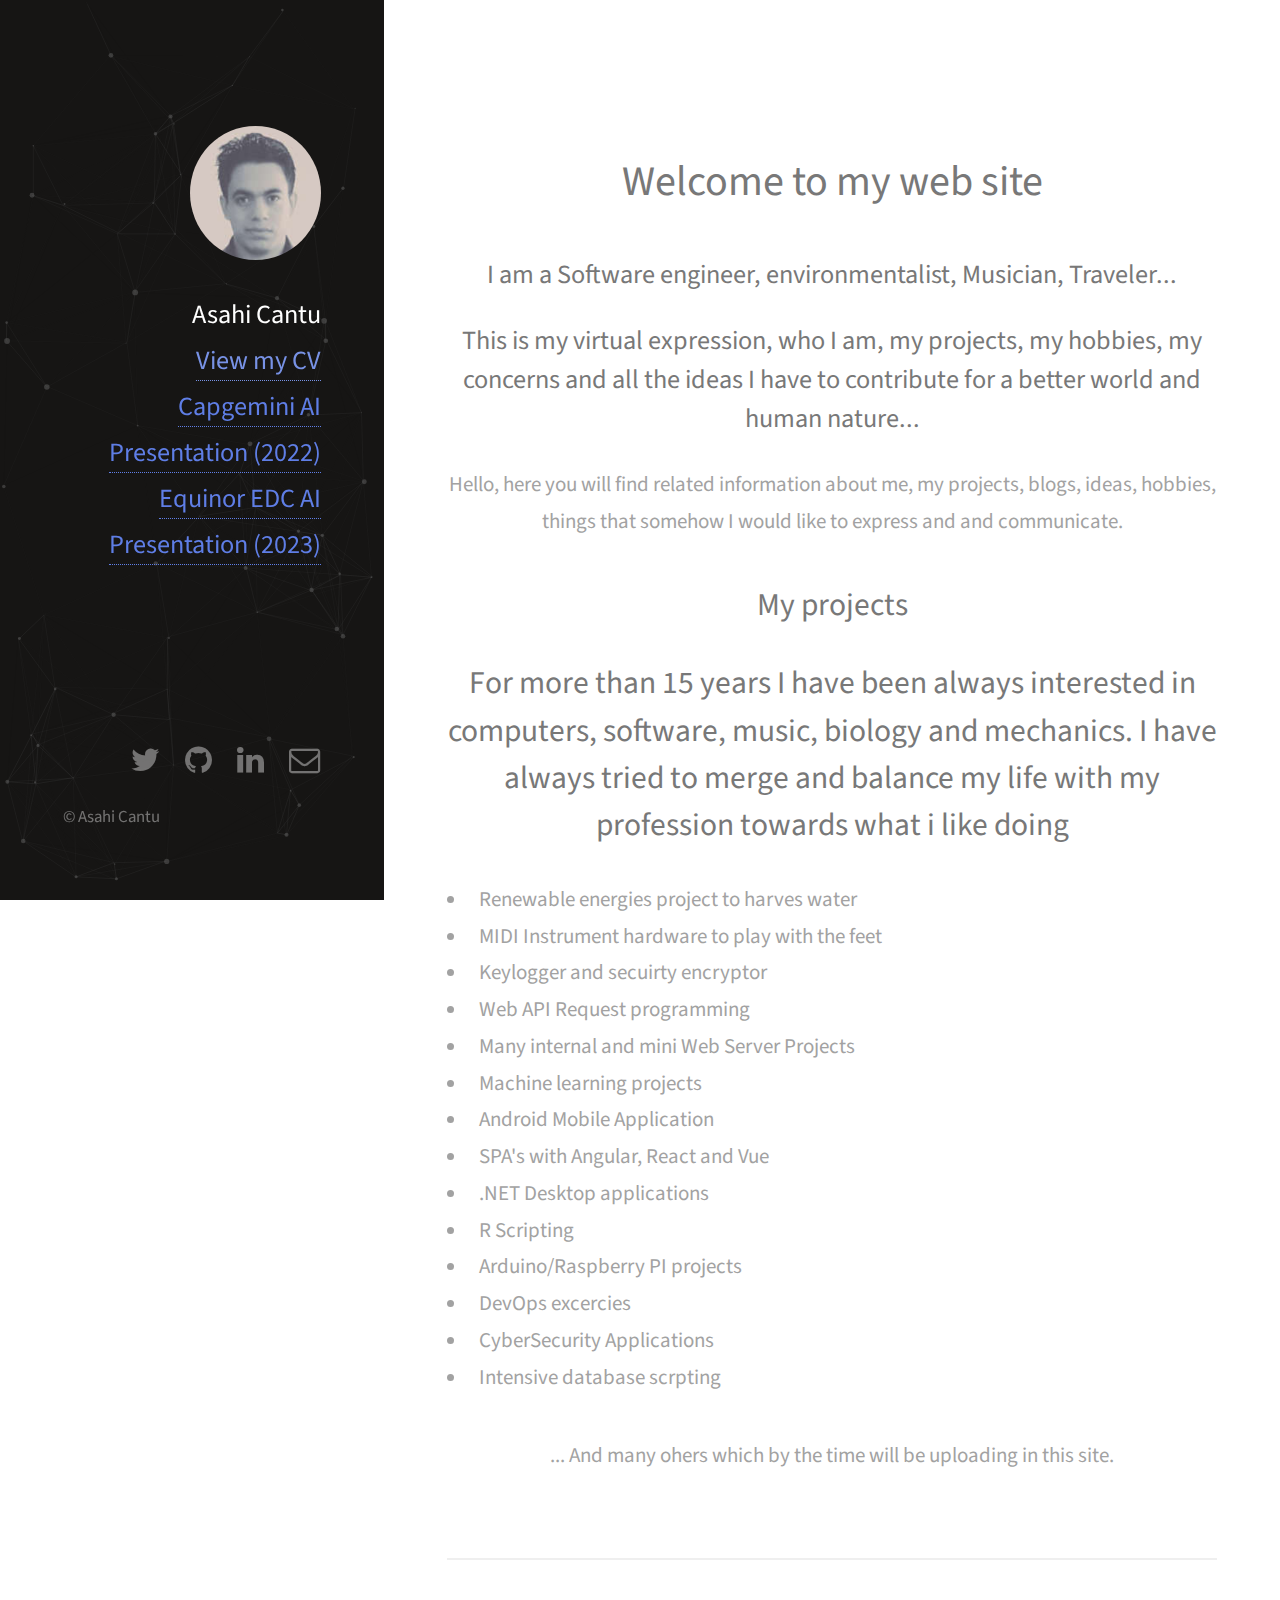
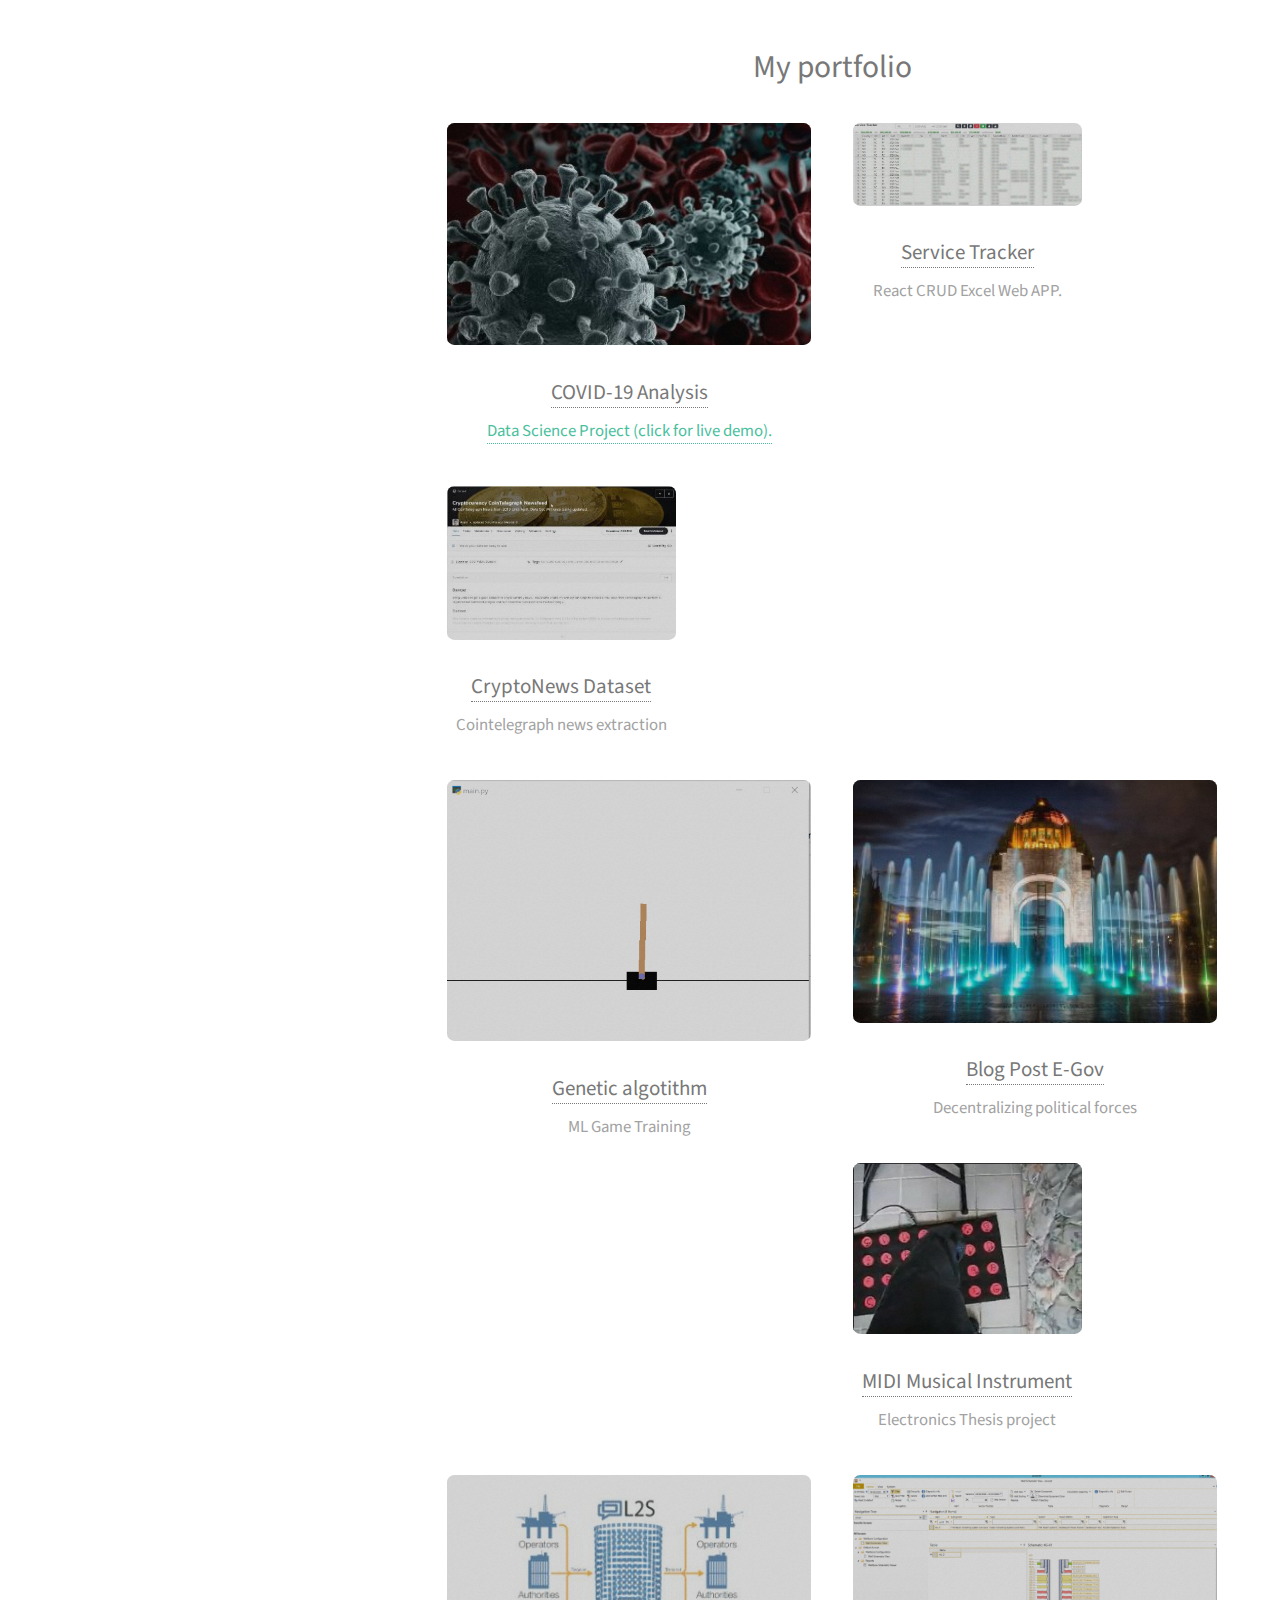
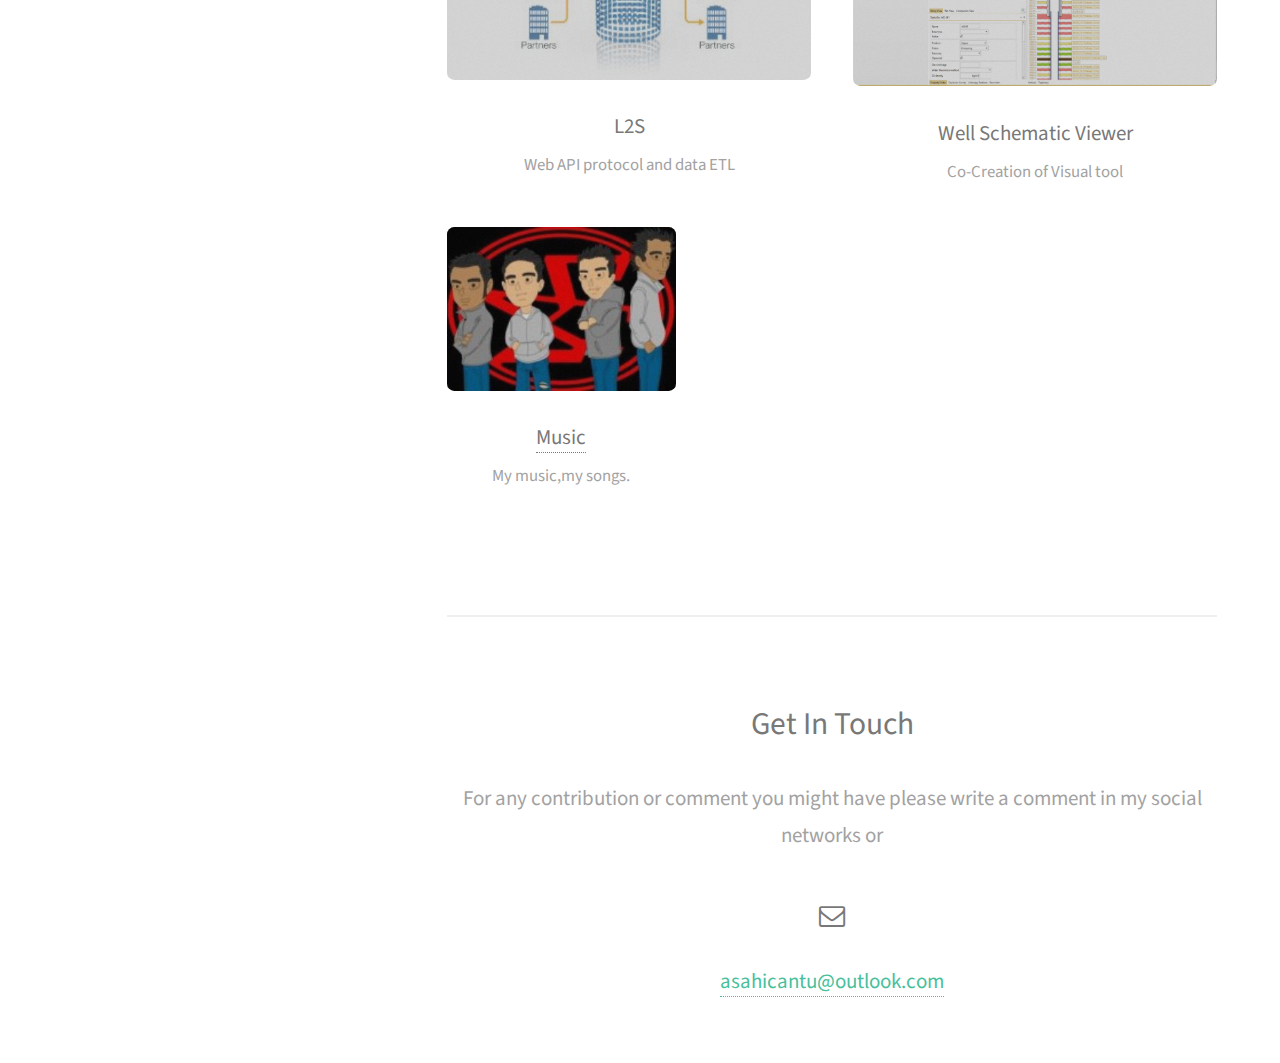
==== commit 1a6f306c: "ADded edc presentation" ====
--- a/index.html
+++ b/index.html
@@ -22,7 +22,10 @@
 								<a style="color: #7892e5" href="cv.html">View my CV</a>
 							</h1>
 							<h1>
-								<a style="color: #5f7ee6" href="ai.html">AI Presentation</a>
+								<a style="color: #5f7ee6" href="AI-FORUM/index.html">Capgemini AI Presentation (2022)</a>
+							</h1>
+							<h1>
+								<a style="color: #5f7ee6" href="EDC-AI/index.html">Equinor EDC AI Presentation (2023)</a>
 							</h1>
 						</h1>
 				</div>
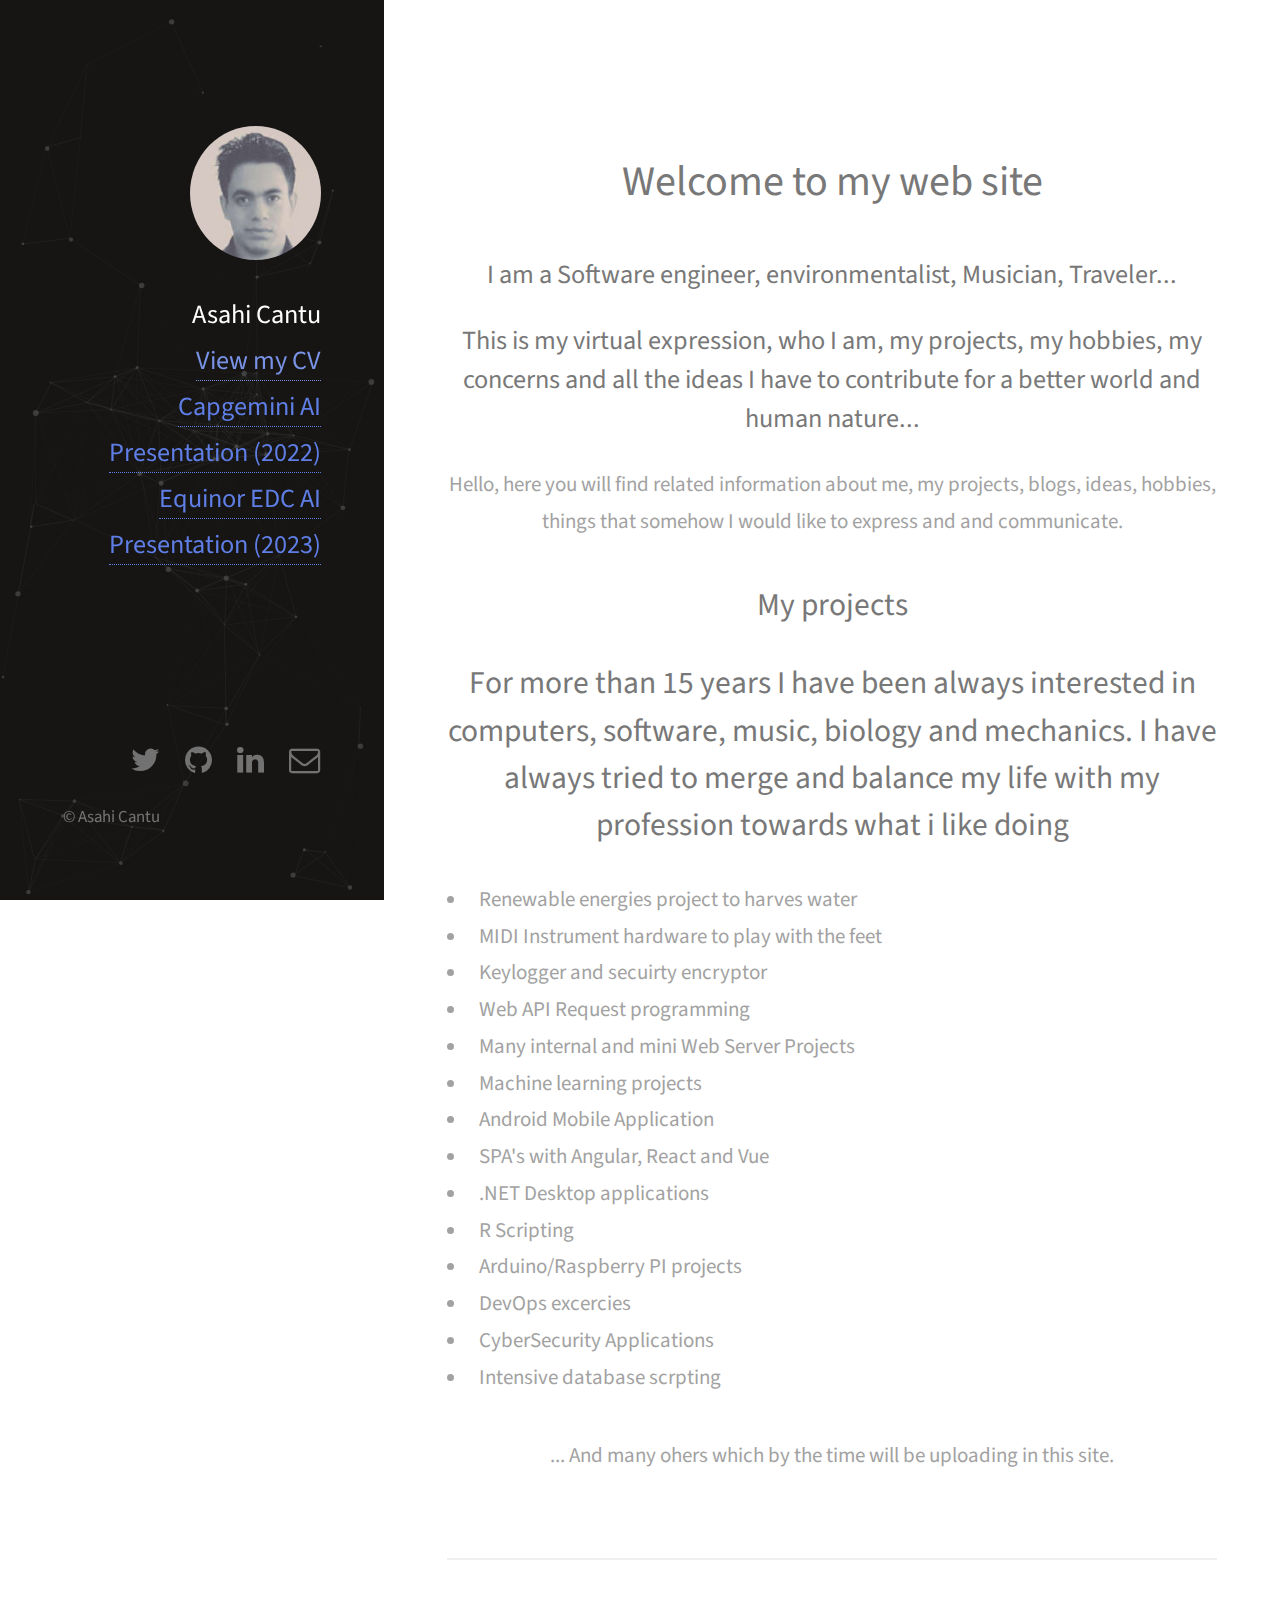
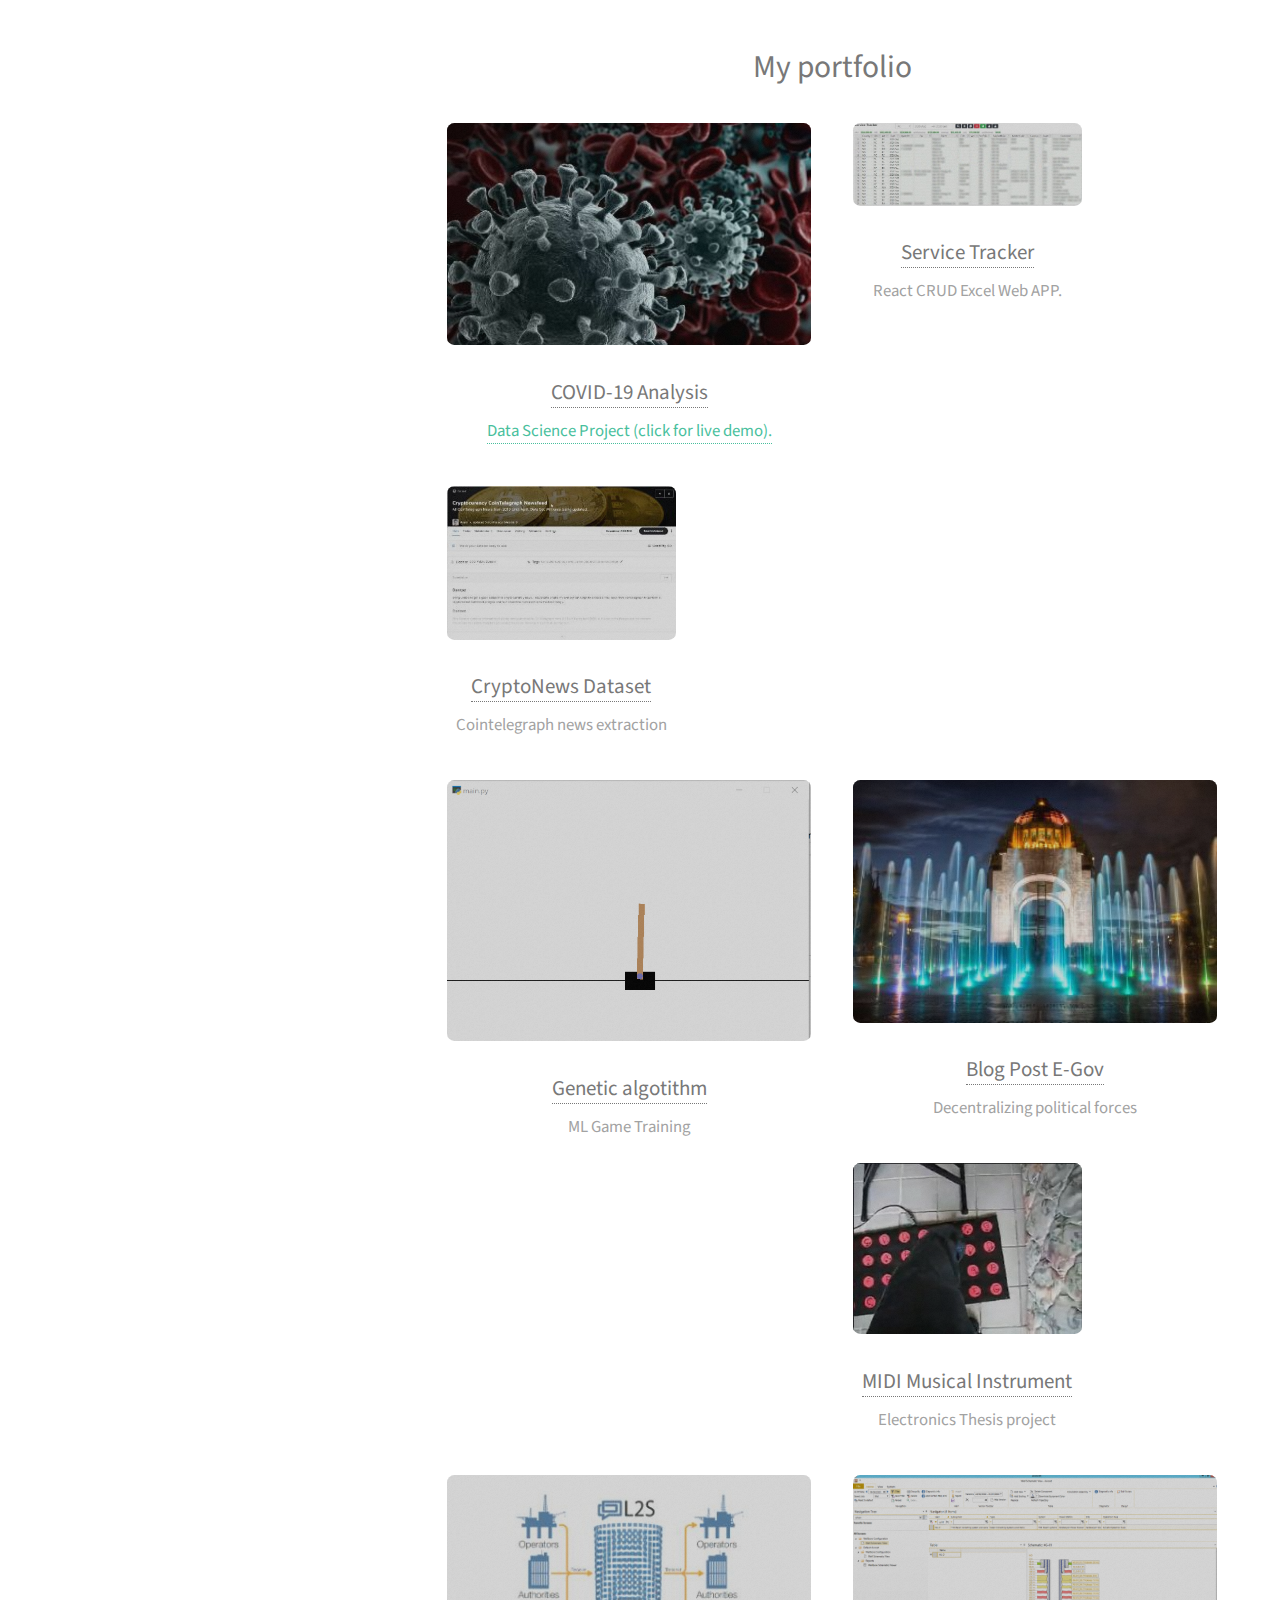
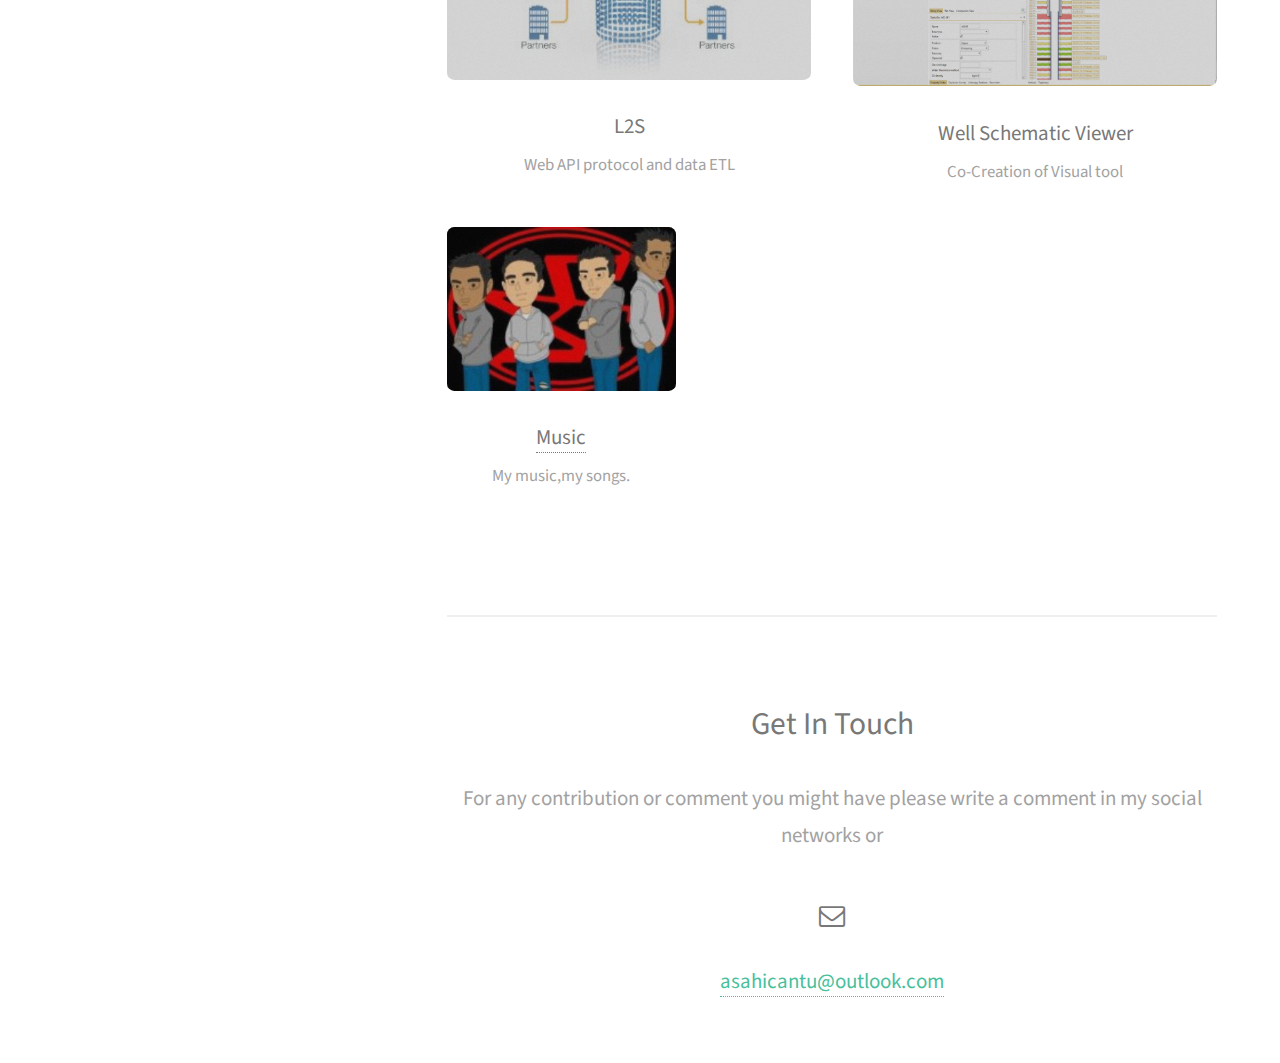
==== commit 912e60e6: "Consolidated presentations:" ====
--- a/index.html
+++ b/index.html
@@ -22,10 +22,10 @@
 								<a style="color: #7892e5" href="cv.html">View my CV</a>
 							</h1>
 							<h1>
-								<a style="color: #5f7ee6" href="AI-FORUM/index.html">Capgemini AI Presentation (2022)</a>
+								<a style="color: #5f7ee6" href="presentations/aiforum.html">Capgemini AI Presentation (2022)</a>
 							</h1>
 							<h1>
-								<a style="color: #5f7ee6" href="EDC-AI/index.html">Equinor EDC AI Presentation (2023)</a>
+								<a style="color: #5f7ee6" href="presentations/edc-ai.html">Equinor EDC AI Presentation (2023)</a>
 							</h1>
 						</h1>
 				</div>
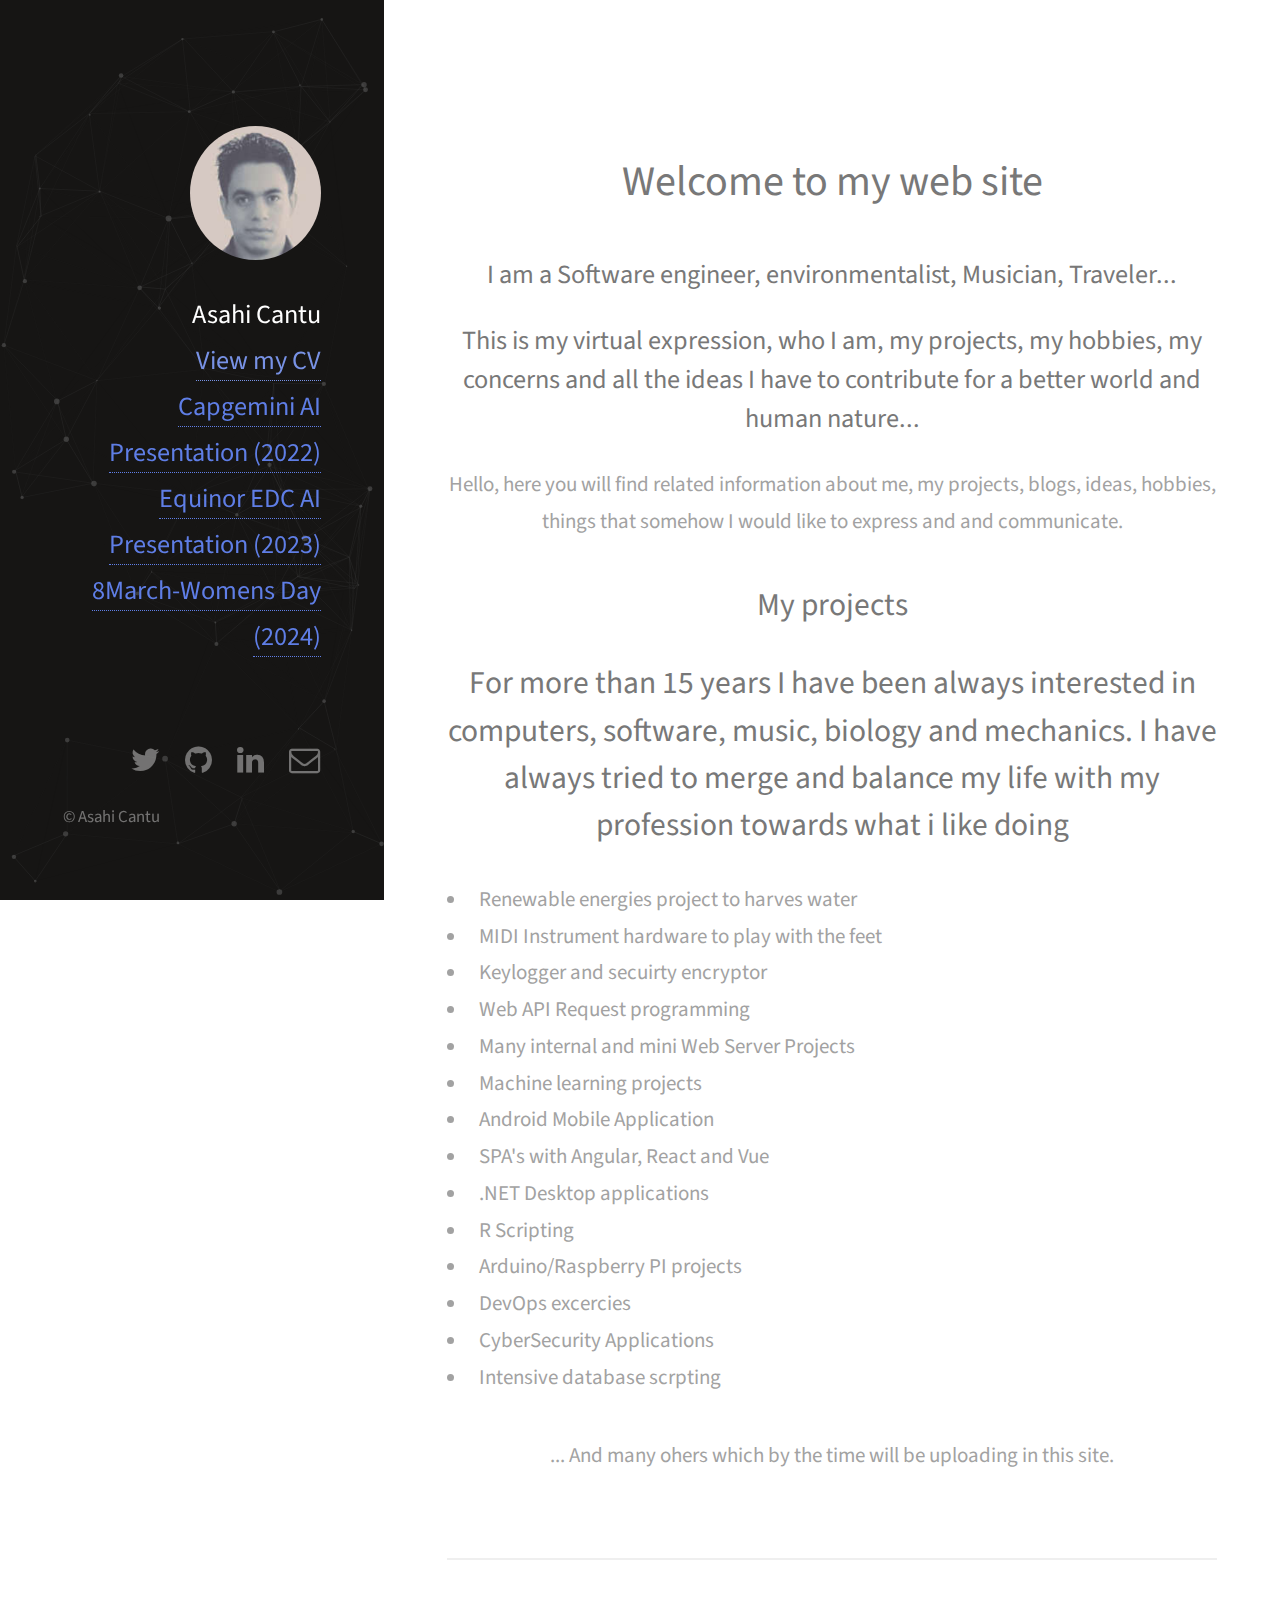
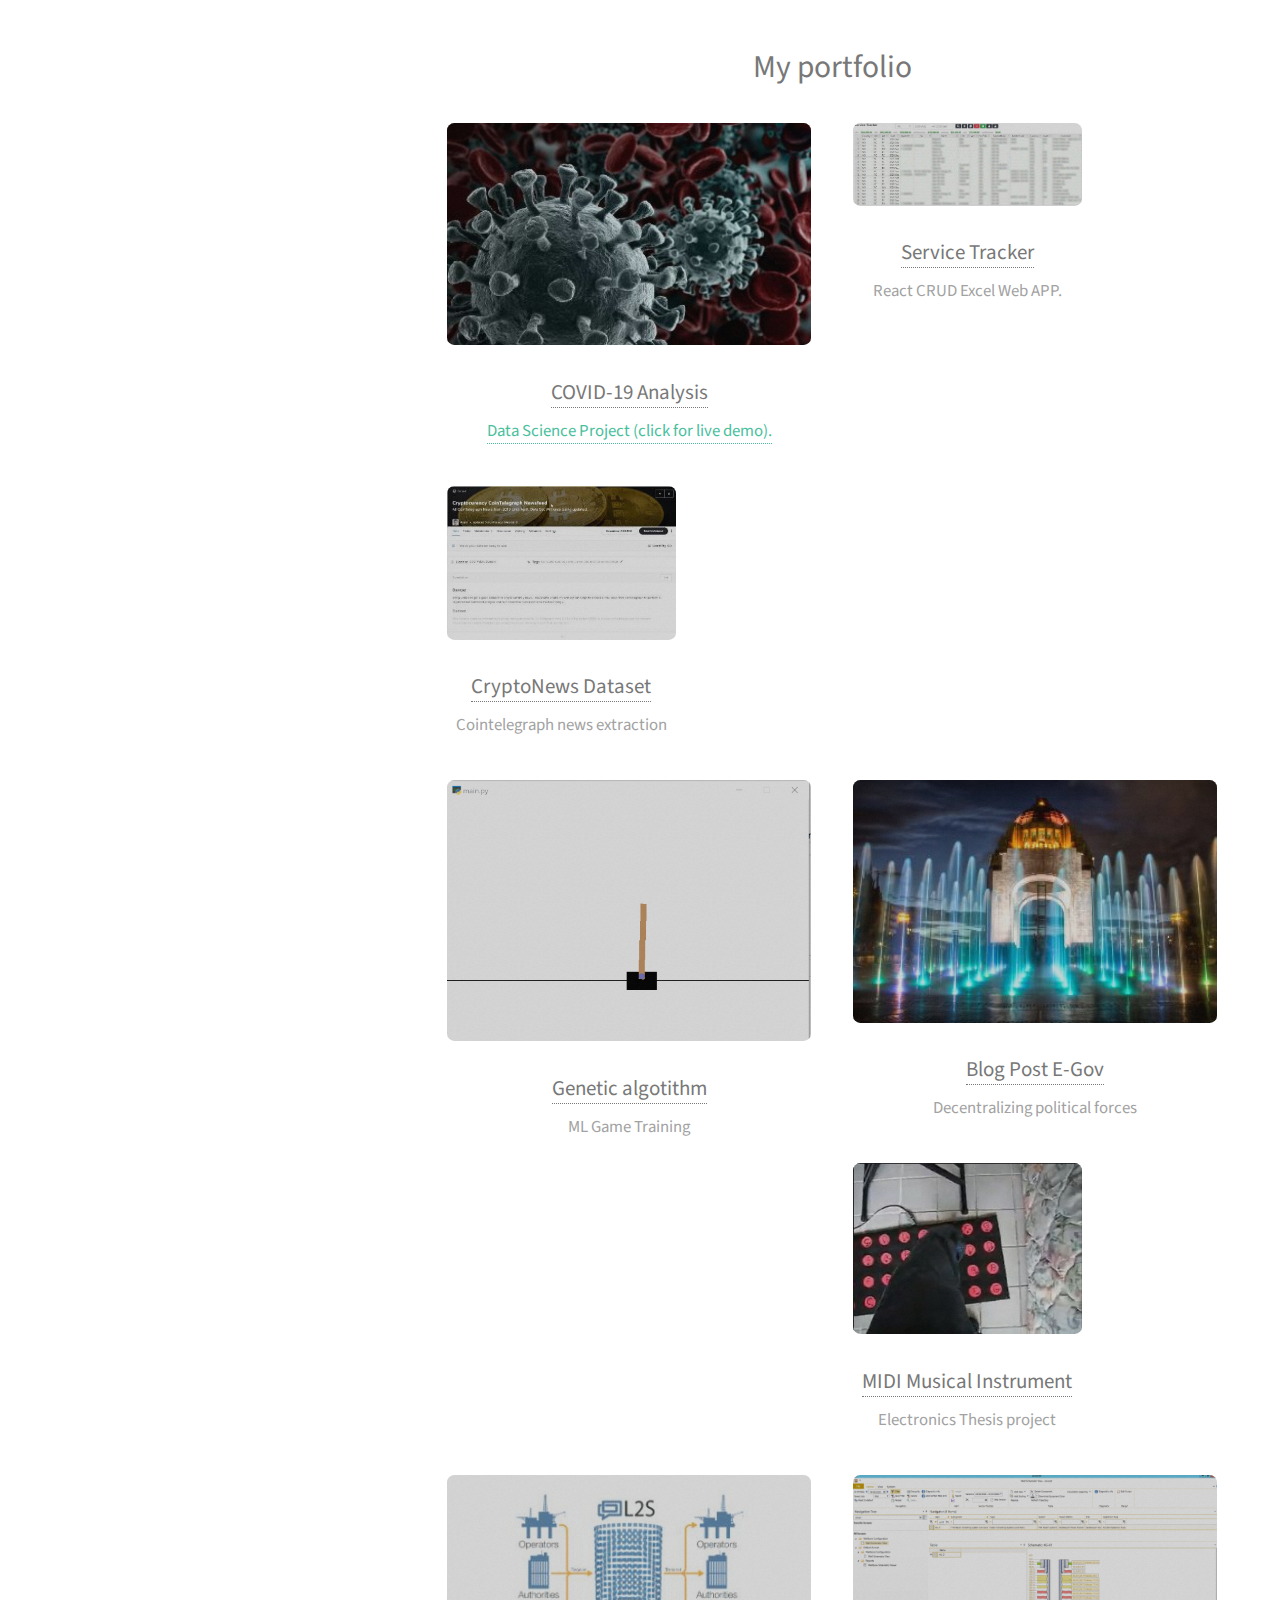
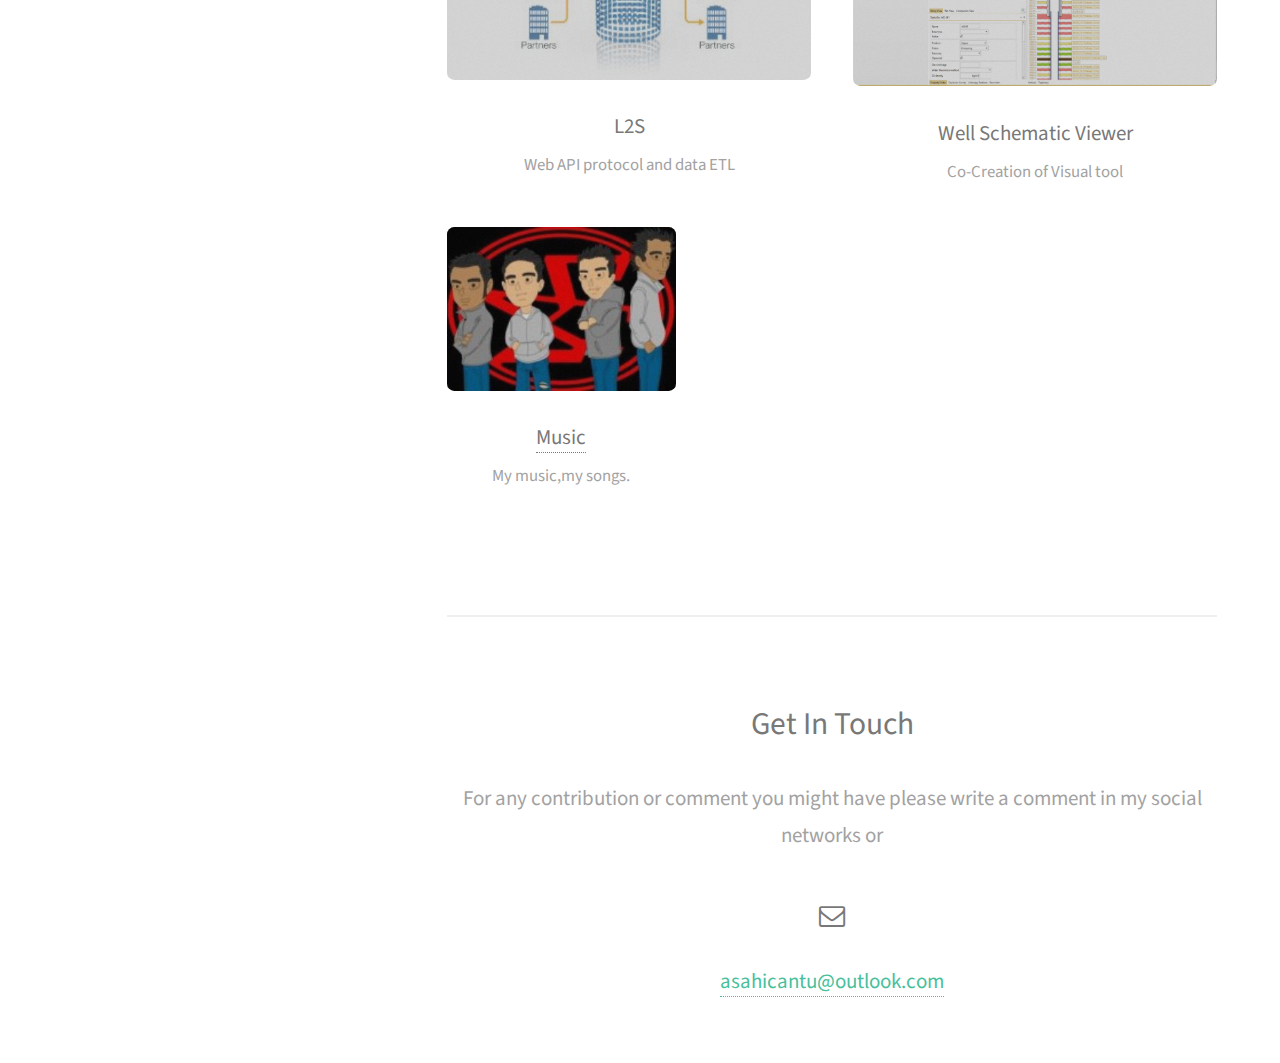
==== commit 2a4c61b6: "8march" ====
--- a/index.html
+++ b/index.html
@@ -26,6 +26,9 @@
 							</h1>
 							<h1>
 								<a style="color: #5f7ee6" href="presentations/edc-ai.html">Equinor EDC AI Presentation (2023)</a>
+							</h1>
+							<h1>
+								<a style="color: #5f7ee6" href="presentations/8March.html">8March-Womens Day (2024)</a>
 							</h1>
 						</h1>
 				</div>
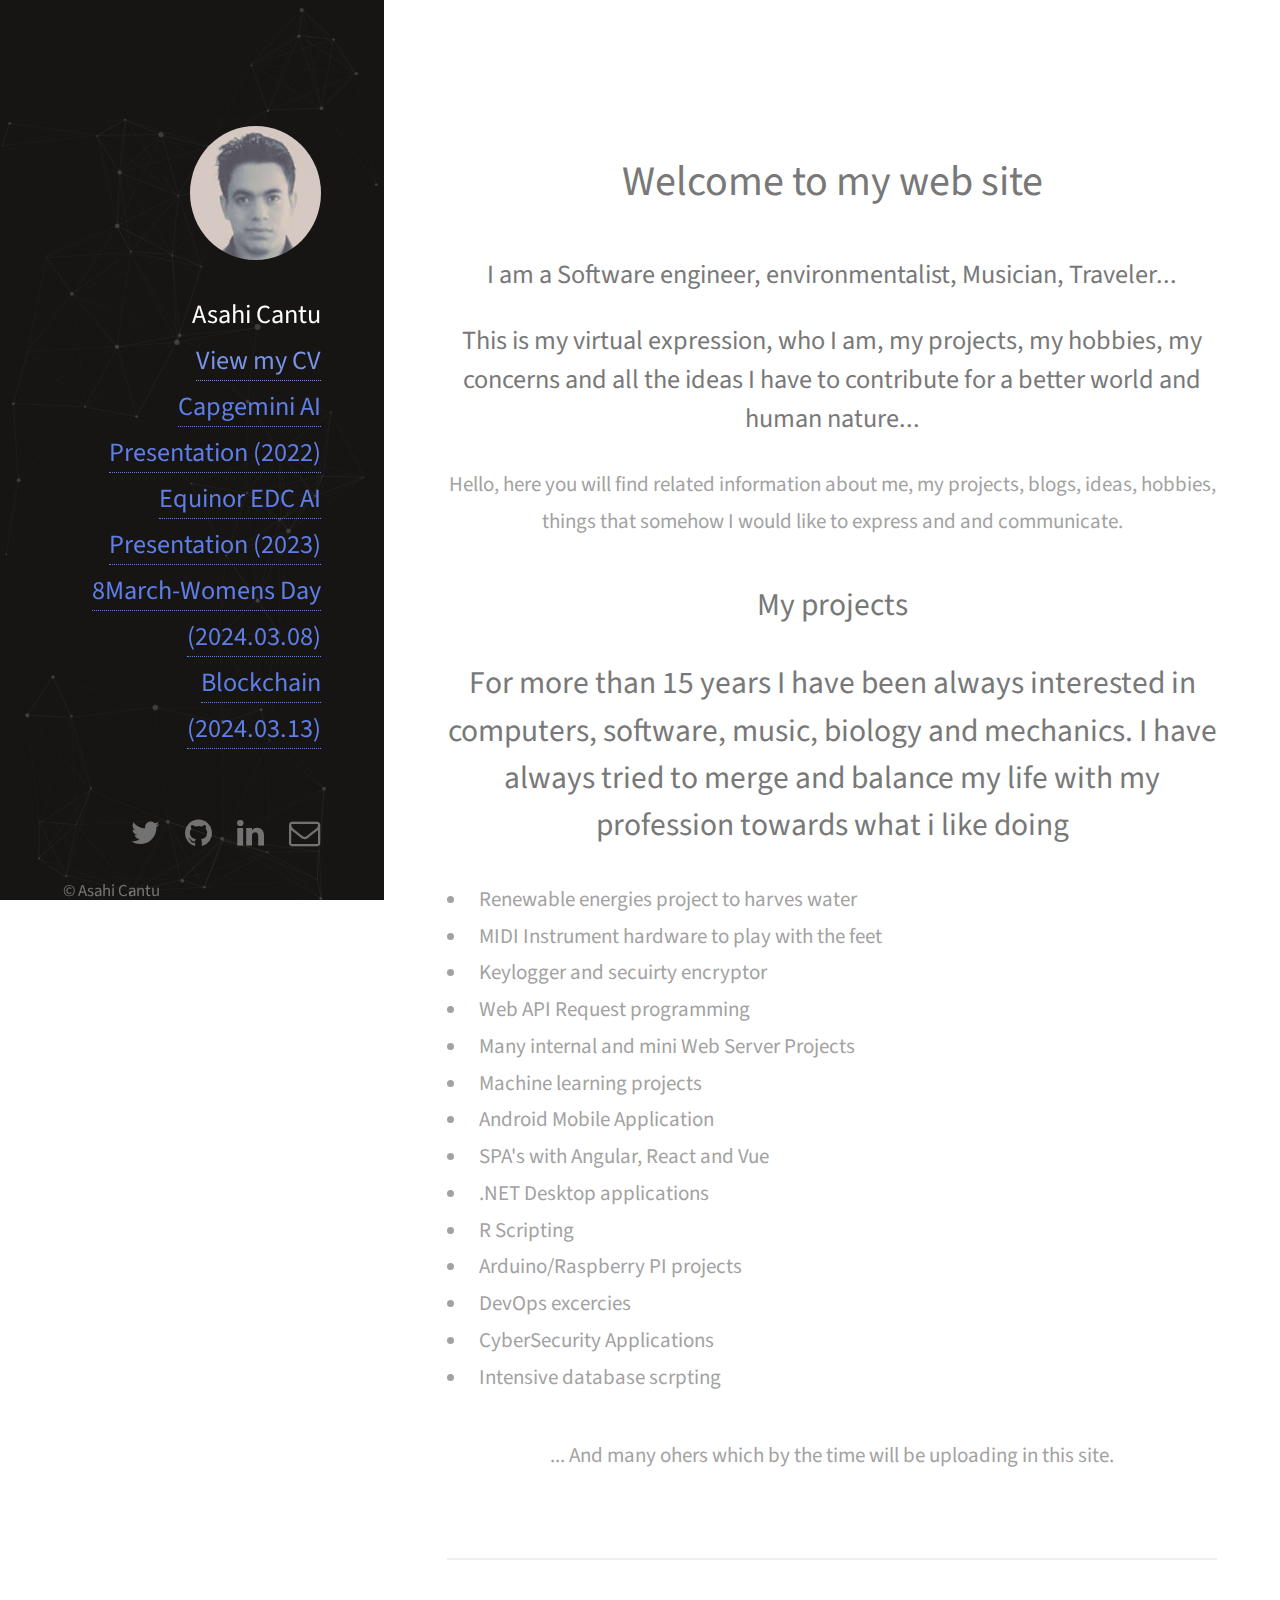
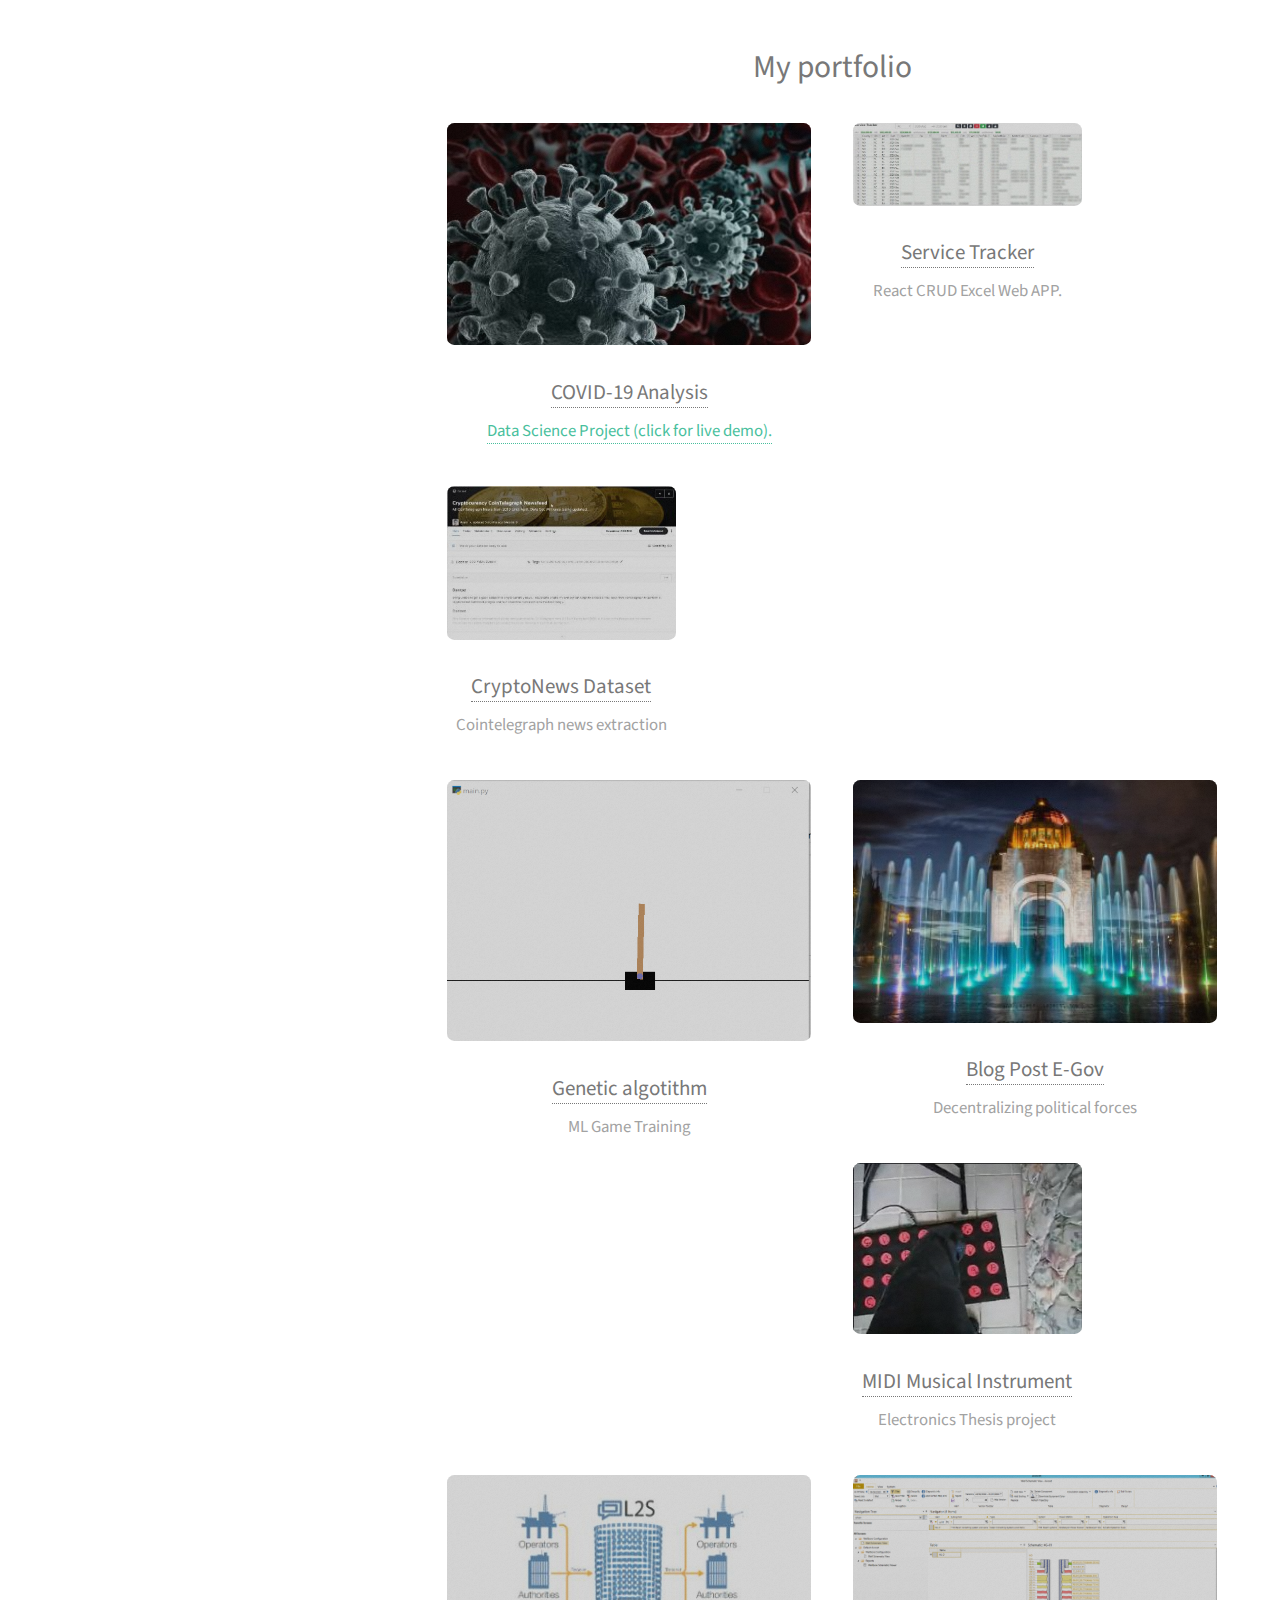
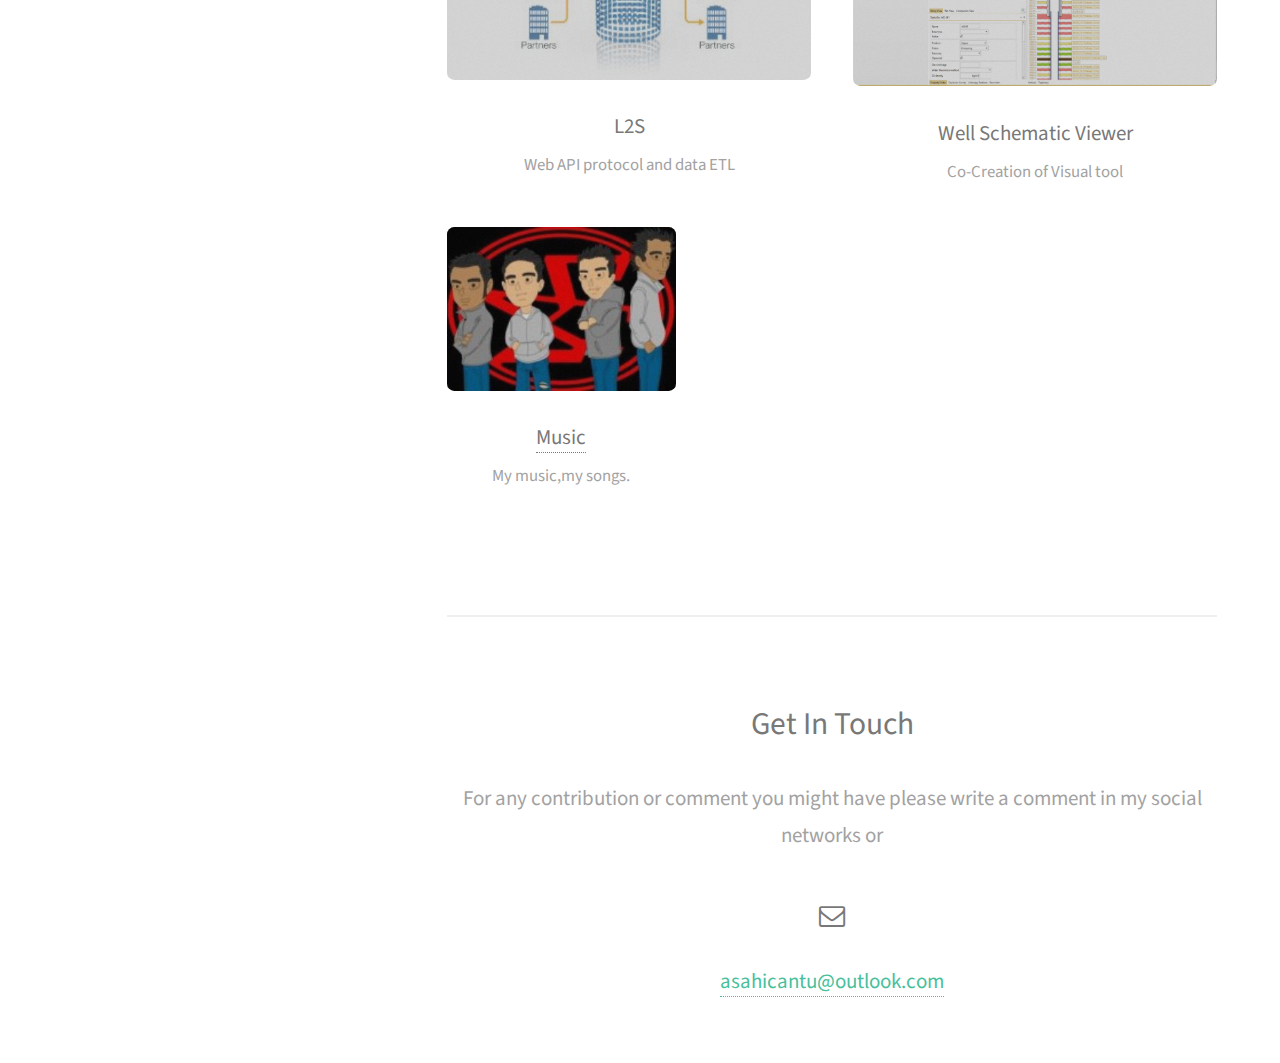
==== commit 5823862d: "Implemented blockchain presentation" ====
--- a/index.html
+++ b/index.html
@@ -1,138 +1,161 @@
 <!DOCTYPE HTML>
 <html>
-	<head>
-		<title>Asahi Cantu Web Page</title>
-		<meta charset="utf-8" />
-		<meta name="viewport" content="width=device-width, initial-scale=1" />
-		<!--[if lte IE 8]><script src="assets/js/ie/html5shiv.js"></script><![endif]-->
-		<link rel="stylesheet" href="assets/css/main.css" />
-		<link rel="stylesheet" href="assets/css/particles.css" />
-		<!--[if lte IE 8]><link rel="stylesheet" href="assets/css/ie8.css" /><![endif]-->
-	</head>
-	<body id="top" class="intro">
-		<!-- Header -->
-			<header id="header">
-					<div id="particles-js" class="inner">
-						<a href="#" class="image avatar">
-							<img src="images/PersonalPicture.png" alt="" />
-						</a>
-						<h1>
-							<strong>Asahi Cantu</strong>
-							<h1>
-								<a style="color: #7892e5" href="cv.html">View my CV</a>
-							</h1>
-							<h1>
-								<a style="color: #5f7ee6" href="presentations/aiforum.html">Capgemini AI Presentation (2022)</a>
-							</h1>
-							<h1>
-								<a style="color: #5f7ee6" href="presentations/edc-ai.html">Equinor EDC AI Presentation (2023)</a>
-							</h1>
-							<h1>
-								<a style="color: #5f7ee6" href="presentations/8March.html">8March-Womens Day (2024)</a>
-							</h1>
-						</h1>
-				</div>
-			</header>
-
-		<!-- Main -->
-			<div id="main">
-				<!-- One -->
-					<section id="one">
-						<header class="major">
-							<h2><strong>Welcome to my web site</strong><br /></h2>
-							<h3>I am  a Software engineer, environmentalist, Musician, Traveler...</h3>
-							<h3>This is my virtual expression, who I am, my projects, my hobbies, my concerns and all the ideas I have to contribute for a better world and human nature...</h3>
-						</header>
-						<p>Hello, here you will find related information about me,  my projects, blogs, ideas, hobbies, things that somehow I would like to express and and communicate.</p>
-						<h2><strong>My projects</strong><br /></h2>
-							<h2>For more  than 15 years I have been always interested in computers, software, music, biology and mechanics. I have always tried to merge and balance my life with my profession towards what i like doing</h2>
-						<ul>
-							<li>Renewable energies project to harves water</li>
-							<li>MIDI Instrument hardware to play with the feet</li>
-							<li>Keylogger and secuirty encryptor</li>
-							<li>Web API Request programming</li>
-							<li>Many internal and mini Web Server Projects</li>
-							<li>Machine learning projects</li>
-							<li>Android Mobile Application</li>
-							<li>SPA's with Angular, React and Vue</li>
-							<li>.NET Desktop applications</li>
-							<li>R Scripting</li>
-							<li>Arduino/Raspberry PI projects</li>
-							<li>DevOps excercies</li>
-							<li>CyberSecurity Applications</li>
-							<li>Intensive database scrpting</li>
-						</ul>
-						... And many ohers which by the time will be uploading in this site.
-					</section>
-
-				<!-- Two -->
-					<section id="two">
-						<h2>My portfolio</h2>
-						<div class="row">
-							<article class="6u 4u$(xsmall) work-item">
-								<a href="images/fulls/covid-19.png" class="image fit thumb"><img src="images/thumbs/corona_0.jpg"  class="img-thumb" alt="" /></a>
-								<h3><a href="https://github.com/asahicantu/DAT550">COVID-19 Analysis</a></h3>
-								<p><a href="assets/html/covid-19/clusters_interactive.html">Data Science Project (click for live demo).</a></p>
-							</article>
-							<article class="4u$ 6u$(xsmall) work-item">
-								<a href="images/fulls/st.gif" class="image fit thumb"><img src="images/thumbs/st.jpg" class="img-thumb" alt="" /></a>
-								<h3><a href="https://github.com/asahicantu/ServiceTracker">Service Tracker</a></h3>
-								<p>React CRUD Excel Web APP.</p>
-							</article>
-							<article class="4u$ 6u$(xsmall) work-item">
-								<a href="images/fulls/CryptoNews.png" class="image fit thumb"><img src="images/thumbs/CryptoNews.jpg"  class="img-thumb" alt=""  /></a>
-								<h3><a href="https://www.kaggle.com/asahicantu/cryptocurency-cointelegraph-newsfeed">CryptoNews Dataset</a></h3>
-								<p>Cointelegraph news extraction</p>
-							</article>
-							<article class="6u 4u$(xsmall) work-item">
-								<a href="images/fulls/Gym.gif" class="image fit thumb">
-									<img src="images/fulls/Gym.gif"  class="img-thumb" alt="" /></a>
-									<h3><a href="https://github.com/asahicantu/uis/tree/master/DAT540-IntroductionDataScience/Evolutionary_Ann">Genetic algotithm</a></h3>
-									<p>ML Game Training</p>
-							</article>
-							<article class="6u 4u$(xsmall) work-item">
-								<a href="images/fulls/EGov.png" class="image fit thumb">
-									<img src="images/thumbs/Mexico5.jpg"  class="img-thumb" alt="" /></a>
-									<h3><a href="https://medium.com/@asahicantu_74655/e-gov-descentralizando-los-poderes-políticos-67ffcb2a748a">Blog Post E-Gov</a></h3>
-									<p>Decentralizing political forces</p>
-							</article>
-							<article class="4u$ 6u$(xsmall) work-item">
-								<a href="images/fulls/MIDI.jpg"  class="image fit thumb"><img src="images/thumbs/MIDI.jpg"  class="img-thumb" alt="" /></a>
-								<h3><a href="https://www.youtube.com/watch?v=yeadkOyrqaM">MIDI Musical Instrument</a></h3>
-								<p>Electronics Thesis project</p>
-							</article>
-							<article class="6u 4u$(xsmall) work-item">
-								<a href="images/fulls/l2s.png" class="image fit thumb"><img src="images/thumbs/L2S.jpg"  class="img-thumb" alt="" /></a>
-								<h3>L2S</h3>
-								<p>Web API protocol and data ETL</p>
-							</article>
-
-							<article class="6u 4u$(xsmall) work-item">
-								<a href="images/fulls/GDMS.png" class="image fit thumb"><img src="images/fulls/GDMS.png"  class="img-thumb" alt="" /></a>
-								<h3>Well Schematic Viewer</h3>
-								<p>Co-Creation of Visual tool</p>
-							</article>
-							
-							<article class="4u$ 6u$(xsmall) work-item">
-								<a href="images/thumbs/group.jpg"  class="image fit thumb"><img src="images/thumbs/group.jpg"  class="img-thumb" alt="" /></a>
-								<h3><a href="https://www.youtube.com/watch?v=3Ms_Q4gq-2M">Music</a></h3>
-								<p>My music,my songs.</p>
-							</article>
-
-							
-						</div>
-					</section>
-
-				<!-- Three -->
-					<section id="three">
-						<h2>Get In Touch</h2>
-						<p>For any contribution or comment you might have please write a comment in my social networks or<p>
-						<h3 class="icon fa-envelope-o"><span class="label">Email</span></h3>
-						<a href="mailto:asahicantu@outlook.com">asahicantu@outlook.com</a>
-					</section>
-
-				<!-- Four -->
-				<!--
+
+<head>
+    <title>Asahi Cantu Web Page</title>
+    <meta charset="utf-8" />
+    <meta name="viewport" content="width=device-width, initial-scale=1" />
+    <!--[if lte IE 8]><script src="assets/js/ie/html5shiv.js"></script><![endif]-->
+    <link rel="stylesheet" href="assets/css/main.css" />
+    <link rel="stylesheet" href="assets/css/particles.css" />
+    <!--[if lte IE 8]><link rel="stylesheet" href="assets/css/ie8.css" /><![endif]-->
+</head>
+
+<body id="top" class="intro">
+    <!-- Header -->
+    <header id="header">
+        <div id="particles-js" class="inner">
+            <a href="#" class="image avatar">
+                <img src="images/PersonalPicture.png" alt="" />
+            </a>
+            <h1>
+                <strong>Asahi Cantu</strong>
+                <h1>
+                    <a style="color: #7892e5" href="cv.html">View my CV</a>
+                </h1>
+                <h1>
+                    <a style="color: #5f7ee6" href="presentations/aiforum.html">Capgemini AI Presentation (2022)</a>
+                </h1>
+                <h1>
+                    <a style="color: #5f7ee6" href="presentations/edc-ai.html">Equinor EDC AI Presentation (2023)</a>
+                </h1>
+                <h1>
+                    <a style="color: #5f7ee6" href="presentations/8March.html">8March-Womens Day (2024.03.08)</a>
+                </h1>
+                <h1>
+                    <a style="color: #5f7ee6" href="presentations/blockchain.html">Blockchain (2024.03.13)</a>
+                </h1>
+            </h1>
+        </div>
+    </header>
+
+    <!-- Main -->
+    <div id="main">
+        <!-- One -->
+        <section id="one">
+            <header class="major">
+                <h2><strong>Welcome to my web site</strong><br /></h2>
+                <h3>I am a Software engineer, environmentalist, Musician, Traveler...</h3>
+                <h3>This is my virtual expression, who I am, my projects, my hobbies, my concerns and all the ideas I
+                    have to contribute for a better world and human nature...</h3>
+            </header>
+            <p>Hello, here you will find related information about me, my projects, blogs, ideas, hobbies, things that
+                somehow I would like to express and and communicate.</p>
+            <h2><strong>My projects</strong><br /></h2>
+            <h2>For more than 15 years I have been always interested in computers, software, music, biology and
+                mechanics. I have always tried to merge and balance my life with my profession towards what i like doing
+            </h2>
+            <ul>
+                <li>Renewable energies project to harves water</li>
+                <li>MIDI Instrument hardware to play with the feet</li>
+                <li>Keylogger and secuirty encryptor</li>
+                <li>Web API Request programming</li>
+                <li>Many internal and mini Web Server Projects</li>
+                <li>Machine learning projects</li>
+                <li>Android Mobile Application</li>
+                <li>SPA's with Angular, React and Vue</li>
+                <li>.NET Desktop applications</li>
+                <li>R Scripting</li>
+                <li>Arduino/Raspberry PI projects</li>
+                <li>DevOps excercies</li>
+                <li>CyberSecurity Applications</li>
+                <li>Intensive database scrpting</li>
+            </ul>
+            ... And many ohers which by the time will be uploading in this site.
+        </section>
+
+        <!-- Two -->
+        <section id="two">
+            <h2>My portfolio</h2>
+            <div class="row">
+                <article class="6u 4u$(xsmall) work-item">
+                    <a href="images/fulls/covid-19.png" class="image fit thumb"><img src="images/thumbs/corona_0.jpg"
+                            class="img-thumb" alt="" /></a>
+                    <h3><a href="https://github.com/asahicantu/DAT550">COVID-19 Analysis</a></h3>
+                    <p><a href="assets/html/covid-19/clusters_interactive.html">Data Science Project (click for live
+                            demo).</a></p>
+                </article>
+                <article class="4u$ 6u$(xsmall) work-item">
+                    <a href="images/fulls/st.gif" class="image fit thumb"><img src="images/thumbs/st.jpg"
+                            class="img-thumb" alt="" /></a>
+                    <h3><a href="https://github.com/asahicantu/ServiceTracker">Service Tracker</a></h3>
+                    <p>React CRUD Excel Web APP.</p>
+                </article>
+                <article class="4u$ 6u$(xsmall) work-item">
+                    <a href="images/fulls/CryptoNews.png" class="image fit thumb"><img
+                            src="images/thumbs/CryptoNews.jpg" class="img-thumb" alt="" /></a>
+                    <h3><a href="https://www.kaggle.com/asahicantu/cryptocurency-cointelegraph-newsfeed">CryptoNews
+                            Dataset</a></h3>
+                    <p>Cointelegraph news extraction</p>
+                </article>
+                <article class="6u 4u$(xsmall) work-item">
+                    <a href="images/fulls/Gym.gif" class="image fit thumb">
+                        <img src="images/fulls/Gym.gif" class="img-thumb" alt="" /></a>
+                    <h3><a
+                            href="https://github.com/asahicantu/uis/tree/master/DAT540-IntroductionDataScience/Evolutionary_Ann">Genetic
+                            algotithm</a></h3>
+                    <p>ML Game Training</p>
+                </article>
+                <article class="6u 4u$(xsmall) work-item">
+                    <a href="images/fulls/EGov.png" class="image fit thumb">
+                        <img src="images/thumbs/Mexico5.jpg" class="img-thumb" alt="" /></a>
+                    <h3><a
+                            href="https://medium.com/@asahicantu_74655/e-gov-descentralizando-los-poderes-políticos-67ffcb2a748a">Blog
+                            Post E-Gov</a></h3>
+                    <p>Decentralizing political forces</p>
+                </article>
+                <article class="4u$ 6u$(xsmall) work-item">
+                    <a href="images/fulls/MIDI.jpg" class="image fit thumb"><img src="images/thumbs/MIDI.jpg"
+                            class="img-thumb" alt="" /></a>
+                    <h3><a href="https://www.youtube.com/watch?v=yeadkOyrqaM">MIDI Musical Instrument</a></h3>
+                    <p>Electronics Thesis project</p>
+                </article>
+                <article class="6u 4u$(xsmall) work-item">
+                    <a href="images/fulls/l2s.png" class="image fit thumb"><img src="images/thumbs/L2S.jpg"
+                            class="img-thumb" alt="" /></a>
+                    <h3>L2S</h3>
+                    <p>Web API protocol and data ETL</p>
+                </article>
+
+                <article class="6u 4u$(xsmall) work-item">
+                    <a href="images/fulls/GDMS.png" class="image fit thumb"><img src="images/fulls/GDMS.png"
+                            class="img-thumb" alt="" /></a>
+                    <h3>Well Schematic Viewer</h3>
+                    <p>Co-Creation of Visual tool</p>
+                </article>
+
+                <article class="4u$ 6u$(xsmall) work-item">
+                    <a href="images/thumbs/group.jpg" class="image fit thumb"><img src="images/thumbs/group.jpg"
+                            class="img-thumb" alt="" /></a>
+                    <h3><a href="https://www.youtube.com/watch?v=3Ms_Q4gq-2M">Music</a></h3>
+                    <p>My music,my songs.</p>
+                </article>
+
+
+            </div>
+        </section>
+
+        <!-- Three -->
+        <section id="three">
+            <h2>Get In Touch</h2>
+            <p>For any contribution or comment you might have please write a comment in my social networks or
+            <p>
+            <h3 class="icon fa-envelope-o"><span class="label">Email</span></h3>
+            <a href="mailto:asahicantu@outlook.com">asahicantu@outlook.com</a>
+        </section>
+
+        <!-- Four -->
+        <!--
 					<section id="four">
 						<h2>Elements</h2>
 
@@ -451,32 +474,37 @@
 					</section>
 				-->
 
-			</div>
-
-		<!-- Footer -->
-			<footer id="footer">
-				<div class="inner">
-					<ul class="icons">
-						<li><a href="https://twitter.com/AsahiCantu" class="icon fa-twitter"><span class="label">Twitter</span></a></li>
-						<li><a href="https://github.com/asahicantu" class="icon fa-github"><span class="label">Github</span></a></li>
-						<li><a href="https://www.linkedin.com/in/asahicantu/" class="icon fa-linkedin"><span class="label">Dribbble</span></a></li>
-						<li><a href="mailto:asahicantu@outlook.com" class="icon fa-envelope-o"><span class="label">Email</span></a></li>
-					</ul>
-					<ul class="copyright">
-						<li>&copy; Asahi Cantu</li>
-					</ul>
-				</div>
-			</footer>
-
-		<!-- Scripts -->
-			<script src="assets/js/jquery.min.js"></script>
-			<script src="assets/js/jquery.poptrox.min.js"></script>
-			<script src="assets/js/skel.min.js"></script>
-			<script src="assets/js/util.js"></script>
-			<!--[if lte IE 8]><script src="assets/js/ie/respond.min.js"></script><![endif]-->
-			<script src="assets/js/main.js"></script>
-			<script src="assets/js/particles.min.js"></script>
-			<script src="assets/js/particleConfig.js"></script>
-
-	</body>
+    </div>
+
+    <!-- Footer -->
+    <footer id="footer">
+        <div class="inner">
+            <ul class="icons">
+                <li><a href="https://twitter.com/AsahiCantu" class="icon fa-twitter"><span
+                            class="label">Twitter</span></a></li>
+                <li><a href="https://github.com/asahicantu" class="icon fa-github"><span class="label">Github</span></a>
+                </li>
+                <li><a href="https://www.linkedin.com/in/asahicantu/" class="icon fa-linkedin"><span
+                            class="label">Dribbble</span></a></li>
+                <li><a href="mailto:asahicantu@outlook.com" class="icon fa-envelope-o"><span
+                            class="label">Email</span></a></li>
+            </ul>
+            <ul class="copyright">
+                <li>&copy; Asahi Cantu</li>
+            </ul>
+        </div>
+    </footer>
+
+    <!-- Scripts -->
+    <script src="assets/js/jquery.min.js"></script>
+    <script src="assets/js/jquery.poptrox.min.js"></script>
+    <script src="assets/js/skel.min.js"></script>
+    <script src="assets/js/util.js"></script>
+    <!--[if lte IE 8]><script src="assets/js/ie/respond.min.js"></script><![endif]-->
+    <script src="assets/js/main.js"></script>
+    <script src="assets/js/particles.min.js"></script>
+    <script src="assets/js/particleConfig.js"></script>
+
+</body>
+
 </html>
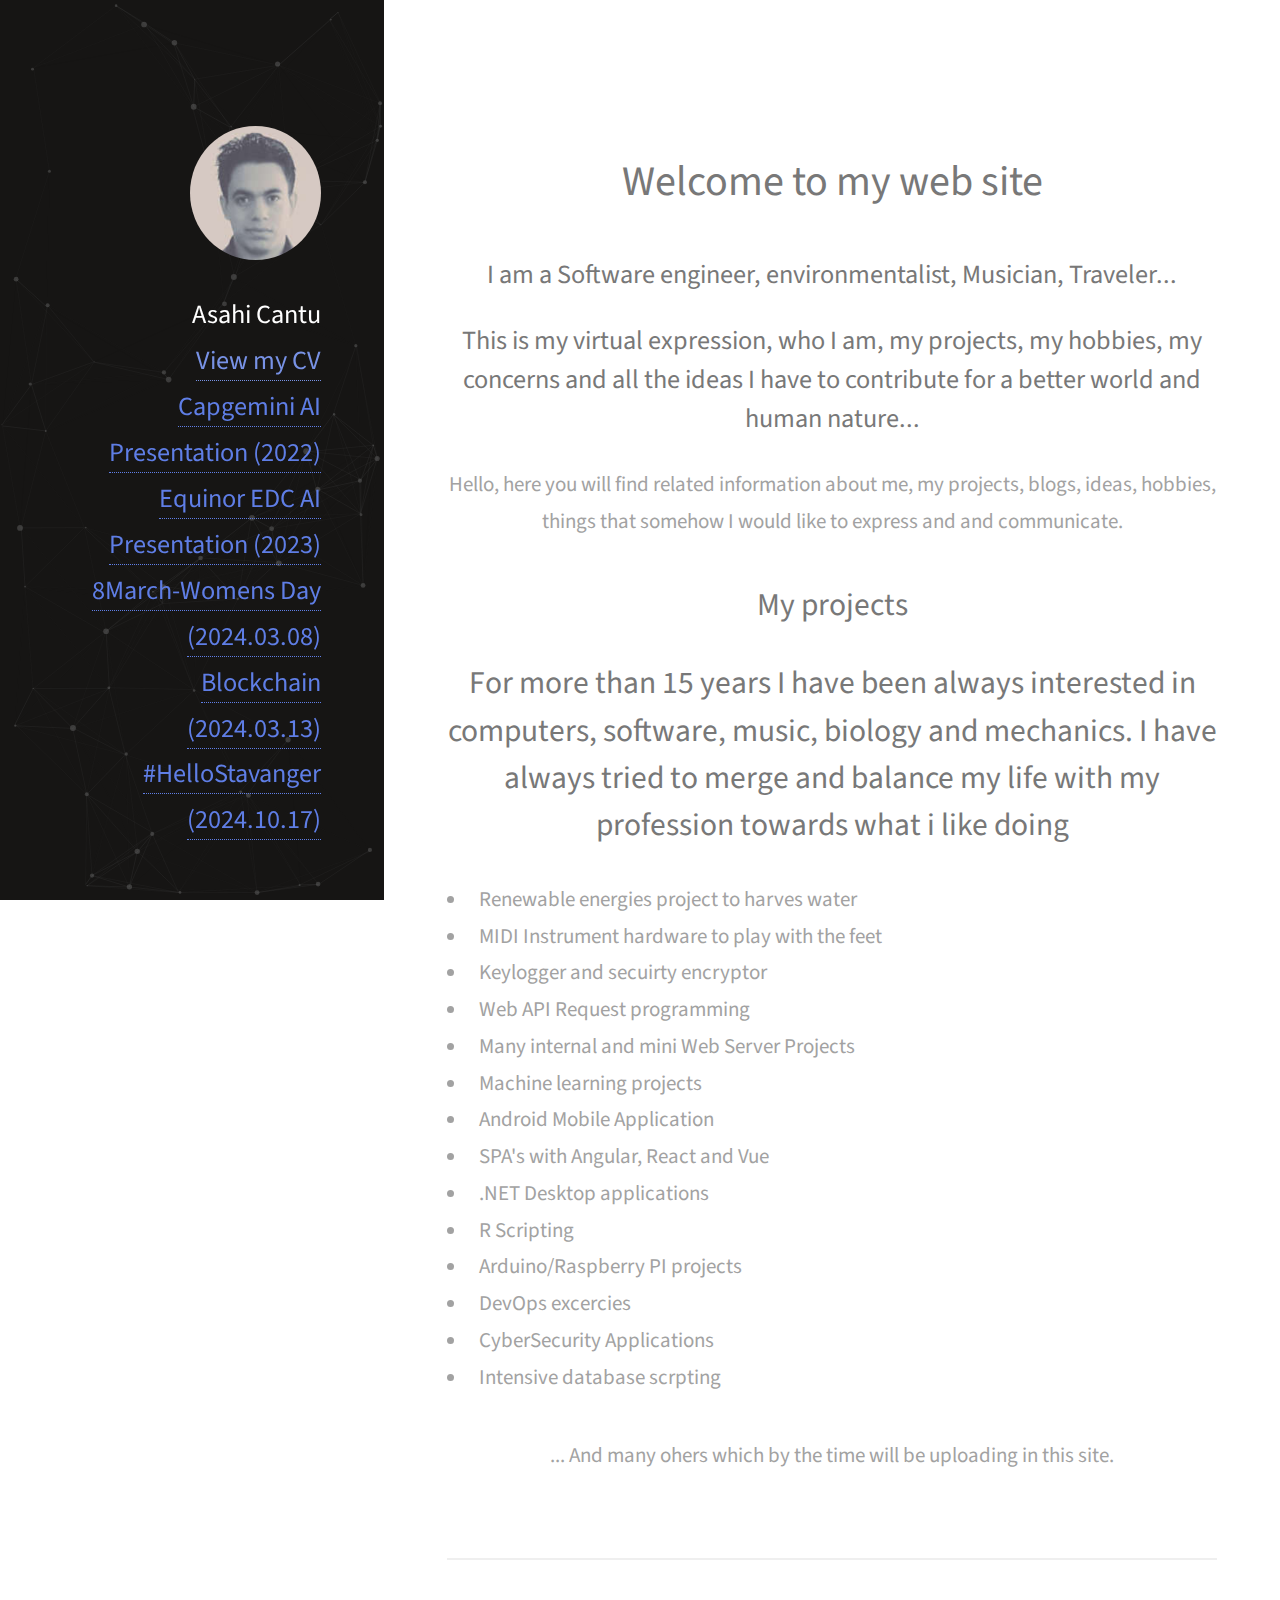
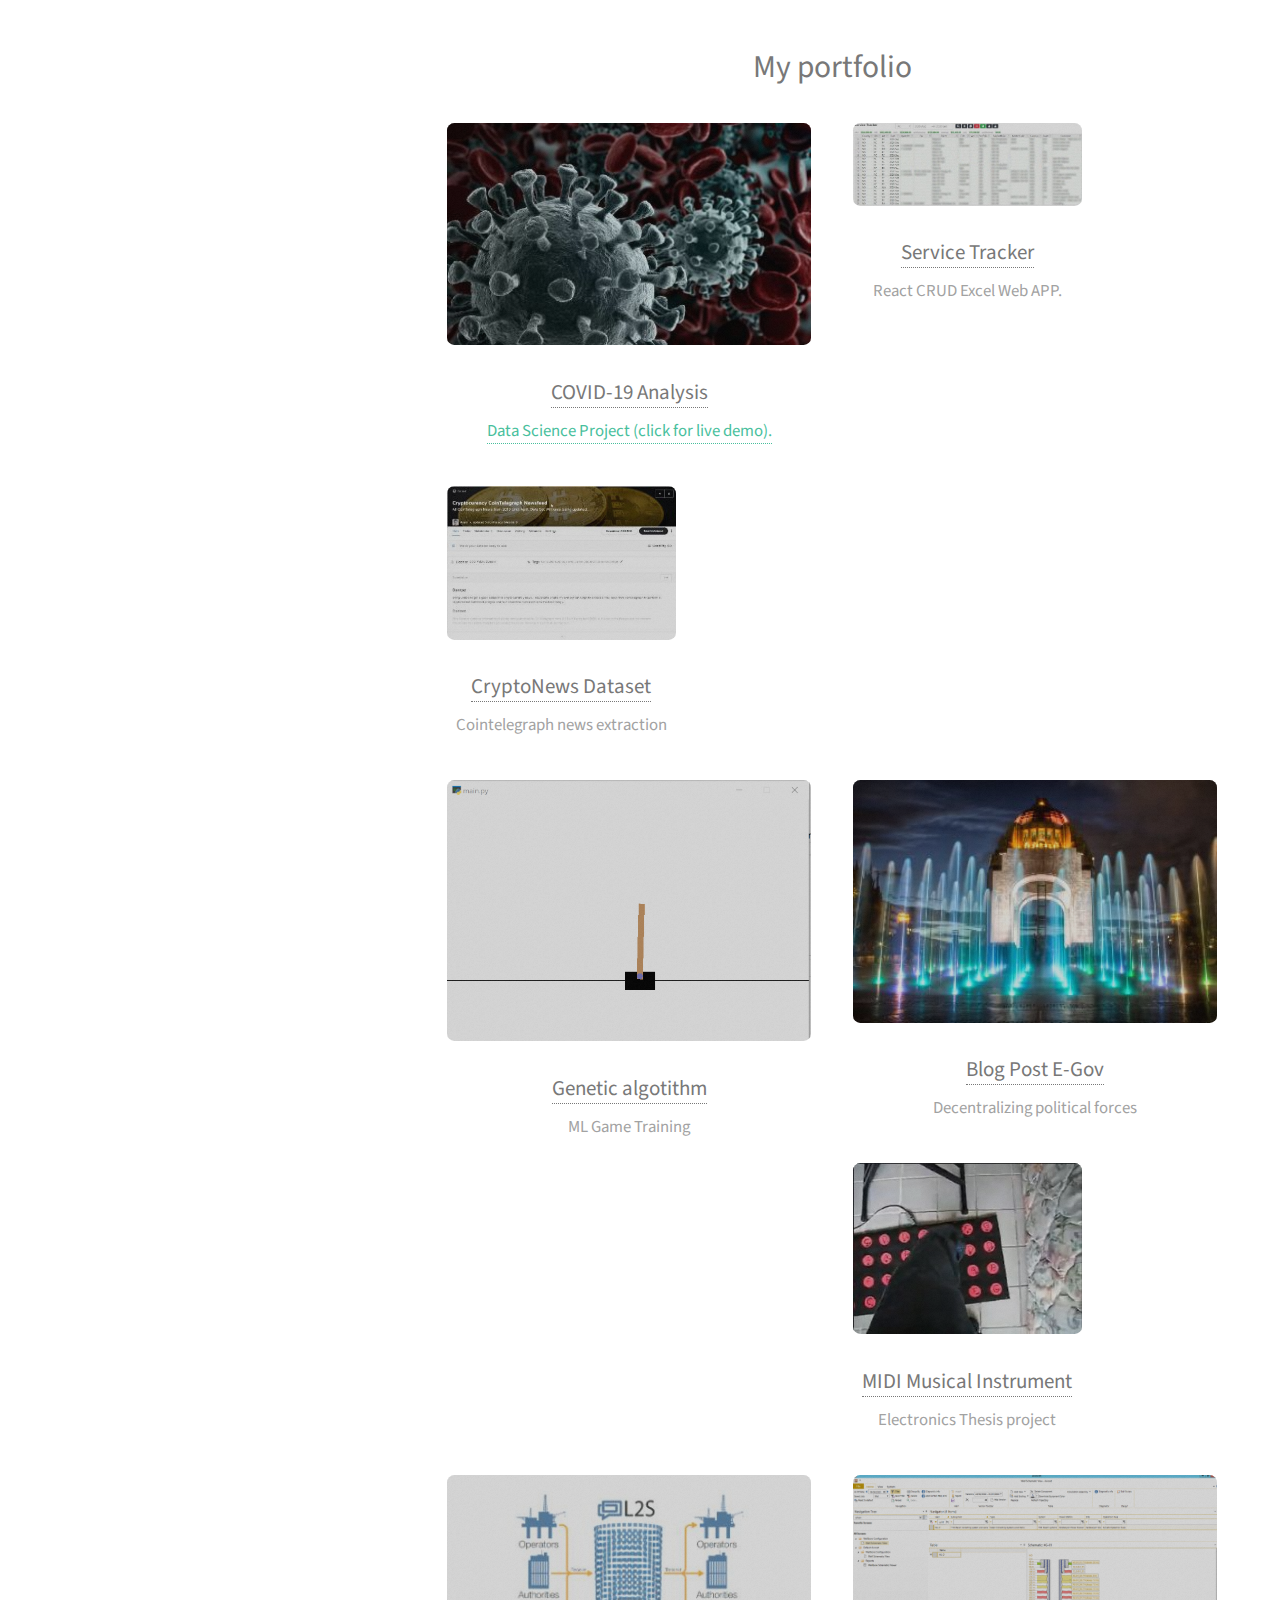
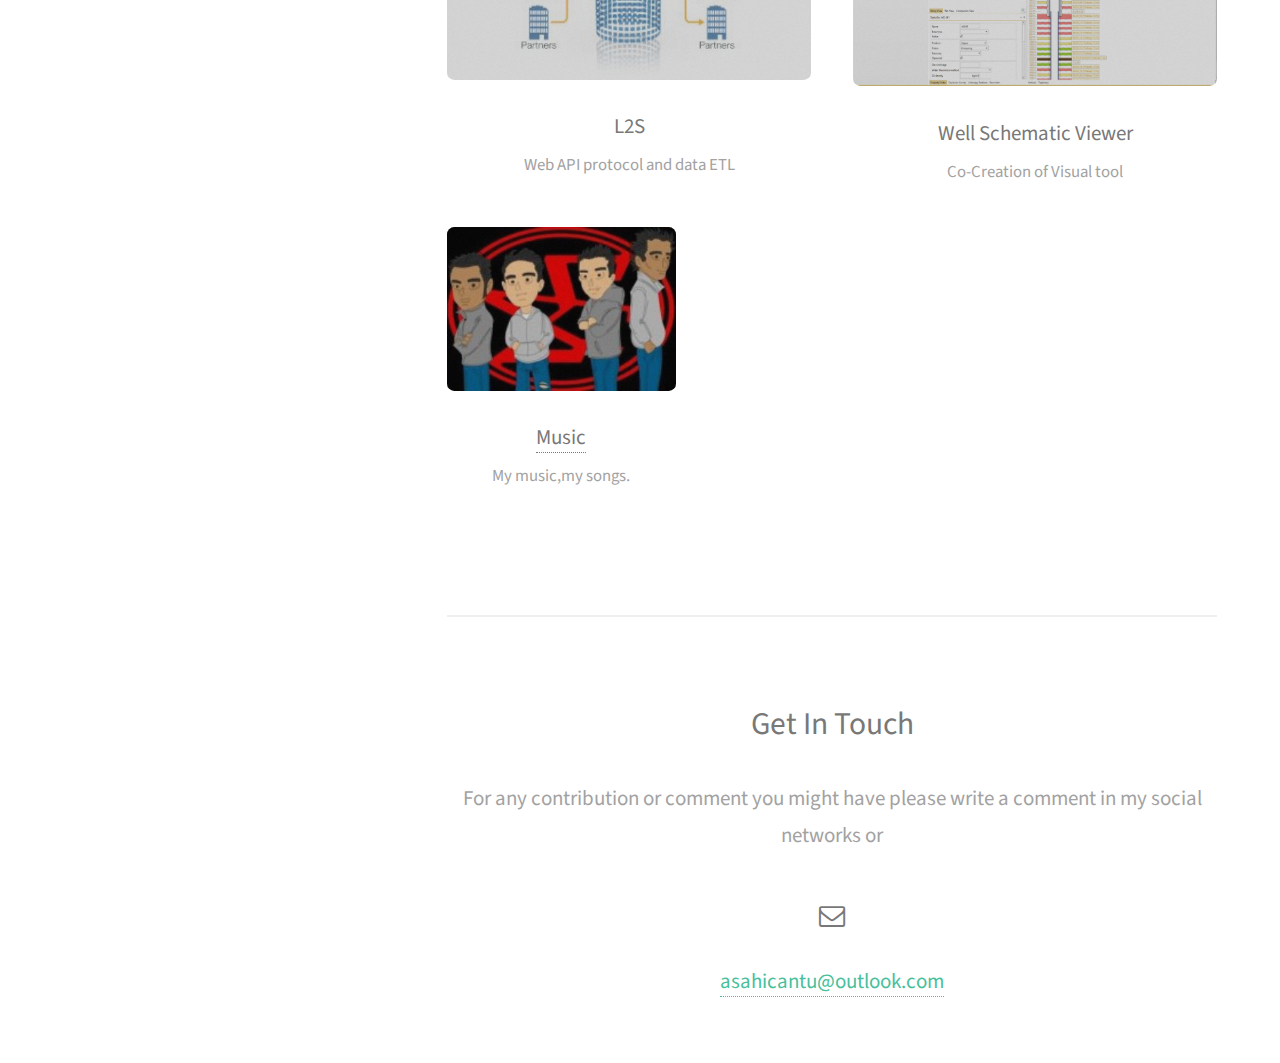
==== commit c332f09c: "Added presentation" ====
--- a/index.html
+++ b/index.html
@@ -35,6 +35,9 @@
                 <h1>
                     <a style="color: #5f7ee6" href="presentations/blockchain.html">Blockchain (2024.03.13)</a>
                 </h1>
+				<h1>
+					<a style="color: #5f7ee6" href="presentations/helloStavanger2024.html">#HelloStavanger (2024.10.17)</a>
+				</h1>
             </h1>
         </div>
     </header>
